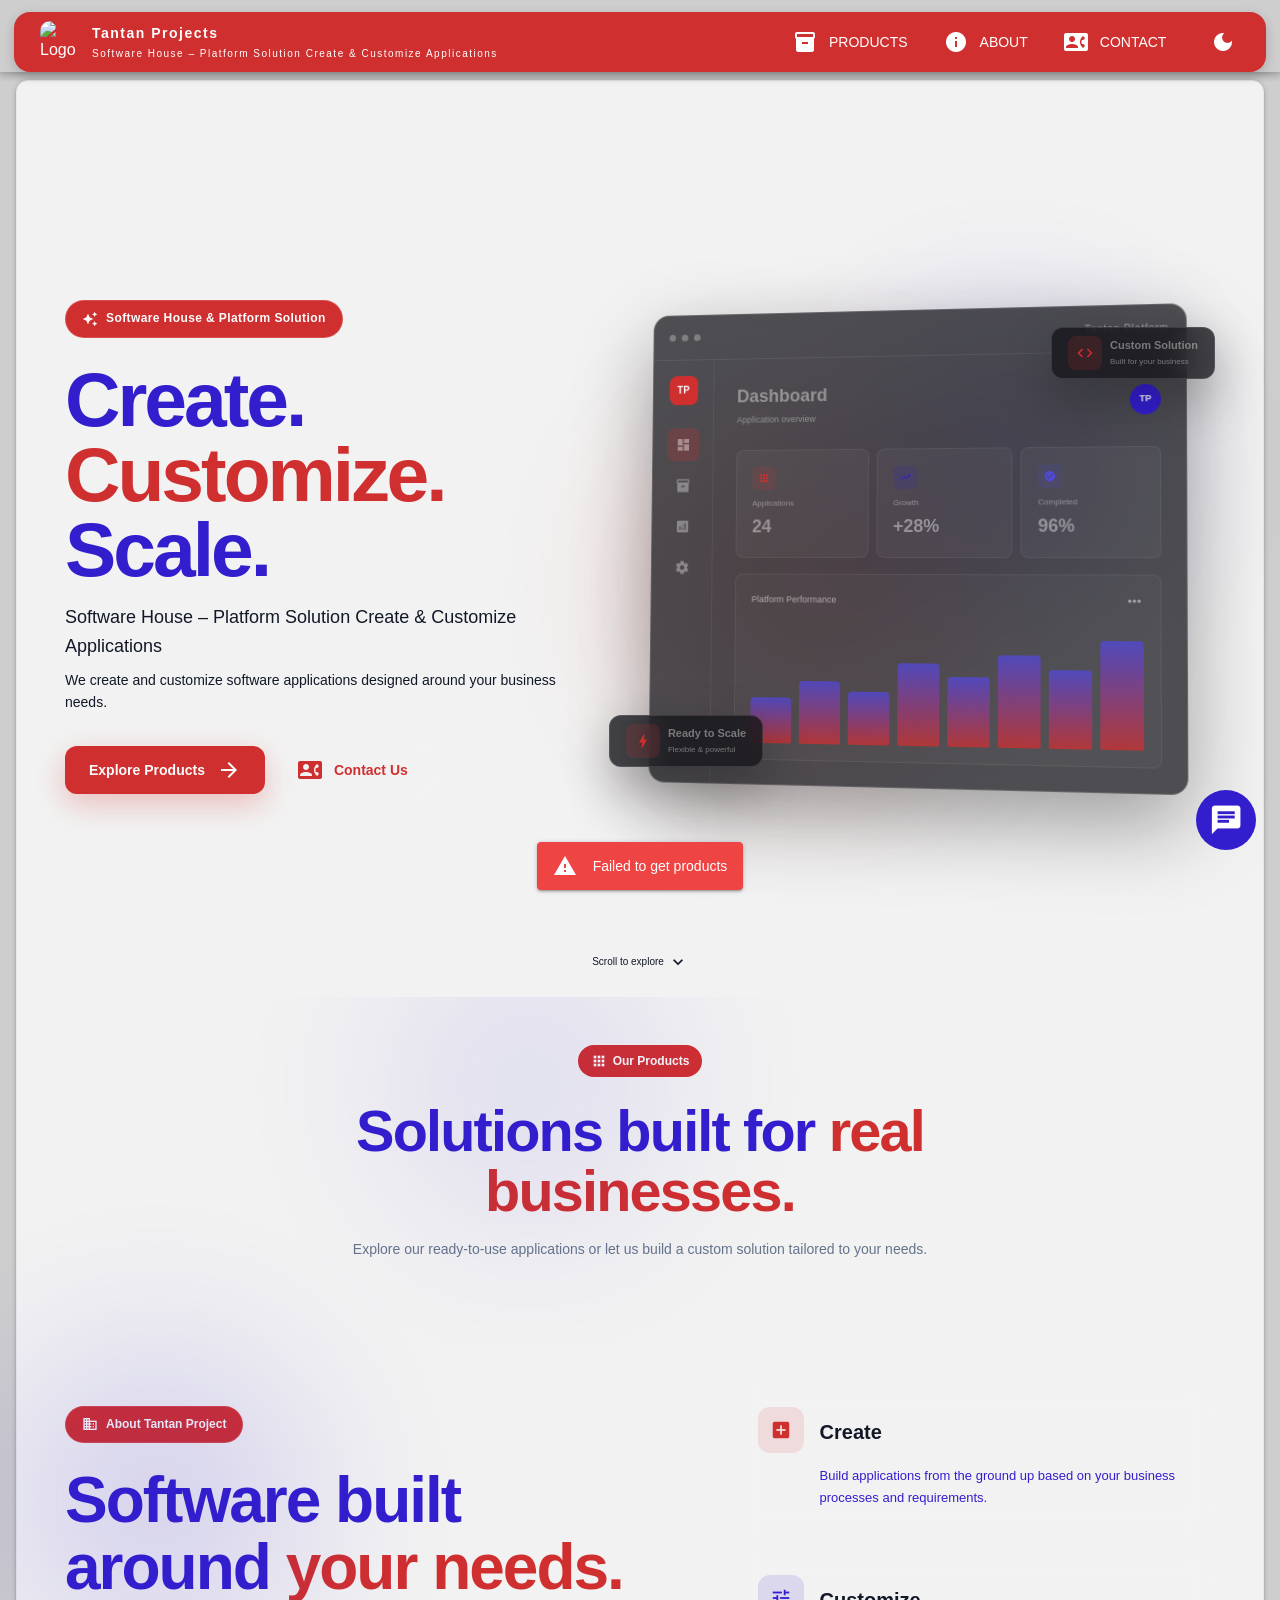
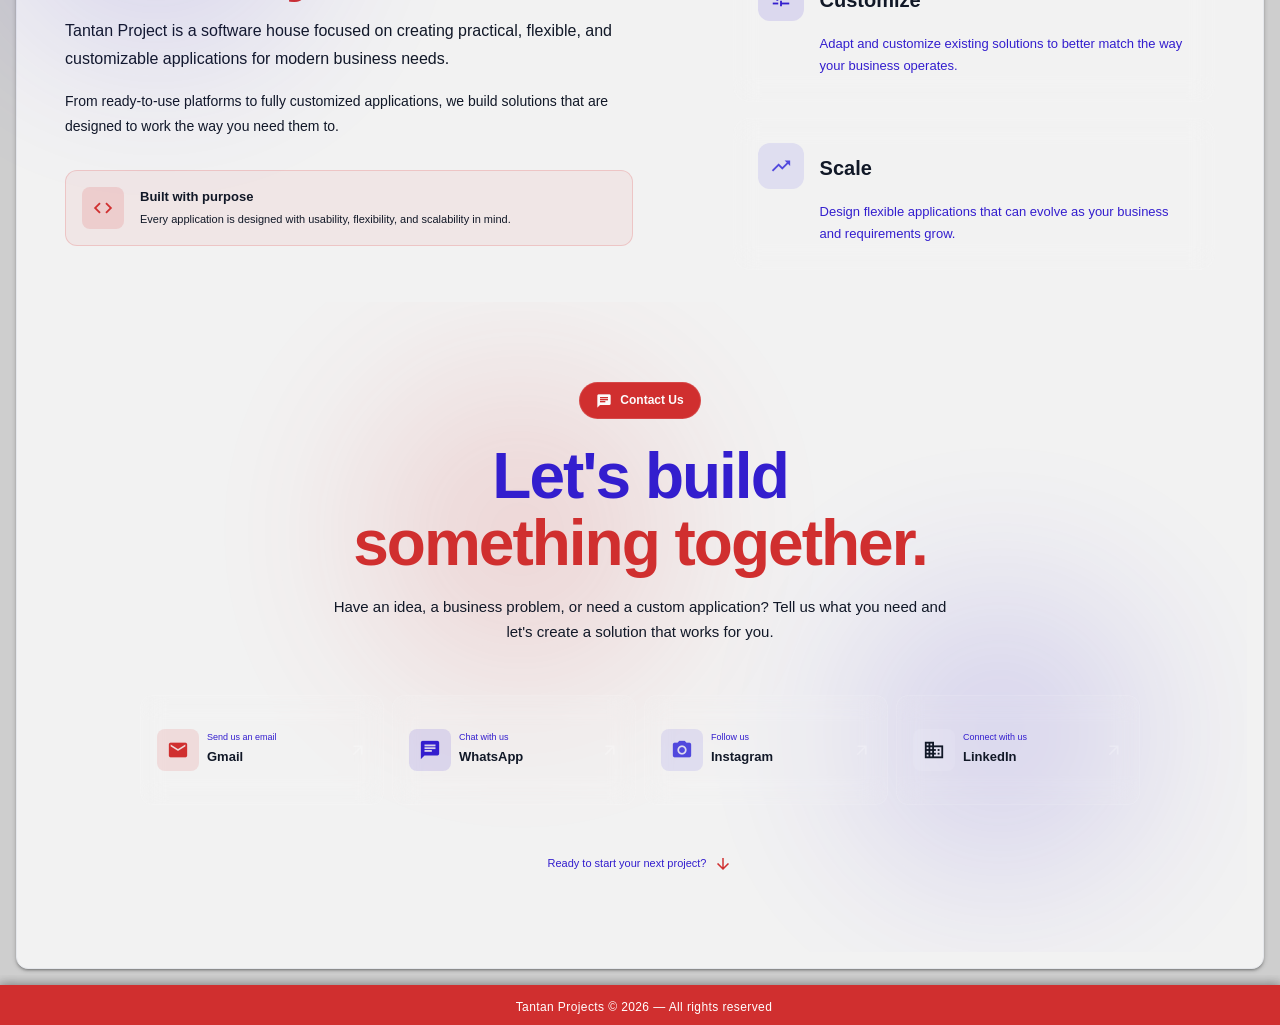
==== index.html @ 8aabb390 "deploy: landing page" ====
<!doctype html><html lang=en><head><title>Tantan Projects</title><meta charset=utf-8><meta name=description content="Software House – Platform Solution Create & Customize Applications"><meta name=viewport content="user-scalable=no,initial-scale=1,maximum-scale=1,minimum-scale=1,width=device-width"><meta name=format-detection content="telephone=no"><meta name=msapplication-tap-highlight content=no><meta name=google-site-verification content=google42406c1c1f0047c4.html><meta name=robots content="index, follow"><link rel=canonical href=https://tan-tan-projects.github.io/ ><meta property=og:type content=website><meta property=og:url content=https://tan-tan-projects.github.io/ ><meta property=og:title content="Tantan Projects"><meta property=og:description content="Software House – Platform Solution Create & Customize Applications"><meta property=og:site_name content="Tantan Projects"><meta property=og:image content=https://res.cloudinary.com/tantan-projects/image/upload/v1789484097/kmubyjlcwyaxv9gssgkj.png><meta property=og:image:width content=1200><meta property=og:image:height content=630><meta property=og:image:alt content="Tantan Projects website"><meta name=twitter:card content=summary_large_image><meta name=twitter:title content="Tantan Projects"><meta name=twitter:description content="Software House – Platform Solution Create & Customize Applications"><meta name=twitter:image content=https://res.cloudinary.com/tantan-projects/image/upload/v1789484097/kmubyjlcwyaxv9gssgkj.png><meta name=twitter:image:alt content="Tantan Projects website"><link rel=icon type=image/ico href=/favicon.ico><meta name=theme-color content=#ffffff>  <script type="module" crossorigin src="/assets/index-Dhw4ruuj.js"></script>
  <link rel="modulepreload" crossorigin href="/assets/QBtn-1VmItW7v.js">
  <link rel="stylesheet" crossorigin href="/assets/index-CCuGzt8y.css">
</head><body><div id=q-app></div></body></html>
---- assets/index-CCuGzt8y.css ----
@font-face{font-family:Roboto;font-style:normal;font-weight:100 900;font-stretch:100%;font-display:swap;src:url(/assets/KFO7CnqEu92Fr1ME7kSn66aGLdTylUAMa3GUBGEe-BCp_3N7R.woff2)format("woff2");unicode-range:U+460-52F,U+1C80-1C8A,U+20B4,U+2DE0-2DFF,U+A640-A69F,U+FE2E-FE2F}@font-face{font-family:Roboto;font-style:normal;font-weight:100 900;font-stretch:100%;font-display:swap;src:url(/assets/KFO7CnqEu92Fr1ME7kSn66aGLdTylUAMa3iUBGEe-fOt7epNf.woff2)format("woff2");unicode-range:U+301,U+400-45F,U+490-491,U+4B0-4B1,U+2116}@font-face{font-family:Roboto;font-style:normal;font-weight:100 900;font-stretch:100%;font-display:swap;src:url(/assets/KFO7CnqEu92Fr1ME7kSn66aGLdTylUAMa3CUBGEe-Bgw4czJT.woff2)format("woff2");unicode-range:U+1F??}@font-face{font-family:Roboto;font-style:normal;font-weight:100 900;font-stretch:100%;font-display:swap;src:url(/assets/KFO7CnqEu92Fr1ME7kSn66aGLdTylUAMa3-UBGEe-DlT9XTxE.woff2)format("woff2");unicode-range:U+370-377,U+37A-37F,U+384-38A,U+38C,U+38E-3A1,U+3A3-3FF}@font-face{font-family:Roboto;font-style:normal;font-weight:100 900;font-stretch:100%;font-display:swap;src:url(/assets/KFO7CnqEu92Fr1ME7kSn66aGLdTylUAMawCUBGEe-4a3xuzGk.woff2)format("woff2");unicode-range:U+302-303,U+305,U+307-308,U+310,U+312,U+315,U+31A,U+326-327,U+32C,U+32F-330,U+332-333,U+338,U+33A,U+346,U+34D,U+391-3A1,U+3A3-3A9,U+3B1-3C9,U+3D1,U+3D5-3D6,U+3F0-3F1,U+3F4-3F5,U+2016-2017,U+2034-2038,U+203C,U+2040,U+2043,U+2047,U+2050,U+2057,U+205F,U+2070-2071,U+2074-208E,U+2090-209C,U+20D0-20DC,U+20E1,U+20E5-20EF,U+2100-2112,U+2114-2115,U+2117-2121,U+2123-214F,U+2190,U+2192,U+2194-21AE,U+21B0-21E5,U+21F1-21F2,U+21F4-2211,U+2213-2214,U+2216-22FF,U+2308-230B,U+2310,U+2319,U+231C-2321,U+2336-237A,U+237C,U+2395,U+239B-23B7,U+23D0,U+23DC-23E1,U+2474-2475,U+25AF,U+25B3,U+25B7,U+25BD,U+25C1,U+25CA,U+25CC,U+25FB,U+266D-266F,U+27C0-27FF,U+2900-2AFF,U+2B0E-2B11,U+2B30-2B4C,U+2BFE,U+3030,U+FF5B,U+FF5D,U+1D400-1D7FF,U+1EE??}@font-face{font-family:Roboto;font-style:normal;font-weight:100 900;font-stretch:100%;font-display:swap;src:url(/assets/KFO7CnqEu92Fr1ME7kSn66aGLdTylUAMaxKUBGEe-B7iHSfaG.woff2)format("woff2");unicode-range:U+1-C,U+E-1F,U+7F-9F,U+20DD-20E0,U+20E2-20E4,U+2150-218F,U+2190,U+2192,U+2194-2199,U+21AF,U+21E6-21F0,U+21F3,U+2218-2219,U+2299,U+22C4-22C6,U+2300-243F,U+2440-244A,U+2460-24FF,U+25A0-27BF,U+28??,U+2921-2922,U+2981,U+29BF,U+29EB,U+2B??,U+4DC0-4DFF,U+FFF9-FFFB,U+10140-1018E,U+10190-1019C,U+101A0,U+101D0-101FD,U+102E0-102FB,U+10E60-10E7E,U+1D2C0-1D2D3,U+1D2E0-1D37F,U+1F0??,U+1F100-1F1AD,U+1F1E6-1F1FF,U+1F30D-1F30F,U+1F315,U+1F31C,U+1F31E,U+1F320-1F32C,U+1F336,U+1F378,U+1F37D,U+1F382,U+1F393-1F39F,U+1F3A7-1F3A8,U+1F3AC-1F3AF,U+1F3C2,U+1F3C4-1F3C6,U+1F3CA-1F3CE,U+1F3D4-1F3E0,U+1F3ED,U+1F3F1-1F3F3,U+1F3F5-1F3F7,U+1F408,U+1F415,U+1F41F,U+1F426,U+1F43F,U+1F441-1F442,U+1F444,U+1F446-1F449,U+1F44C-1F44E,U+1F453,U+1F46A,U+1F47D,U+1F4A3,U+1F4B0,U+1F4B3,U+1F4B9,U+1F4BB,U+1F4BF,U+1F4C8-1F4CB,U+1F4D6,U+1F4DA,U+1F4DF,U+1F4E3-1F4E6,U+1F4EA-1F4ED,U+1F4F7,U+1F4F9-1F4FB,U+1F4FD-1F4FE,U+1F503,U+1F507-1F50B,U+1F50D,U+1F512-1F513,U+1F53E-1F54A,U+1F54F-1F5FA,U+1F610,U+1F650-1F67F,U+1F687,U+1F68D,U+1F691,U+1F694,U+1F698,U+1F6AD,U+1F6B2,U+1F6B9-1F6BA,U+1F6BC,U+1F6C6-1F6CF,U+1F6D3-1F6D7,U+1F6E0-1F6EA,U+1F6F0-1F6F3,U+1F6F7-1F6FC,U+1F7??,U+1F800-1F80B,U+1F810-1F847,U+1F850-1F859,U+1F860-1F887,U+1F890-1F8AD,U+1F8B0-1F8BB,U+1F8C0-1F8C1,U+1F900-1F90B,U+1F93B,U+1F946,U+1F984,U+1F996,U+1F9E9,U+1FA00-1FA6F,U+1FA70-1FA7C,U+1FA80-1FA89,U+1FA8F-1FAC6,U+1FACE-1FADC,U+1FADF-1FAE9,U+1FAF0-1FAF8,U+1FB??}@font-face{font-family:Roboto;font-style:normal;font-weight:100 900;font-stretch:100%;font-display:swap;src:url(/assets/KFO7CnqEu92Fr1ME7kSn66aGLdTylUAMa3OUBGEe-_f1XEJpo.woff2)format("woff2");unicode-range:U+102-103,U+110-111,U+128-129,U+168-169,U+1A0-1A1,U+1AF-1B0,U+300-301,U+303-304,U+308-309,U+323,U+329,U+1EA0-1EF9,U+20AB}@font-face{font-family:Roboto;font-style:normal;font-weight:100 900;font-stretch:100%;font-display:swap;src:url(/assets/KFO7CnqEu92Fr1ME7kSn66aGLdTylUAMa3KUBGEe-DYIxWhlt.woff2)format("woff2");unicode-range:U+100-2BA,U+2BD-2C5,U+2C7-2CC,U+2CE-2D7,U+2DD-2FF,U+304,U+308,U+329,U+1D00-1DBF,U+1E00-1E9F,U+1EF2-1EFF,U+2020,U+20A0-20AB,U+20AD-20C0,U+2113,U+2C60-2C7F,U+A720-A7FF}@font-face{font-family:Roboto;font-style:normal;font-weight:100 900;font-stretch:100%;font-display:swap;src:url(/assets/KFO7CnqEu92Fr1ME7kSn66aGLdTylUAMa3yUBA-ccAYIvAh.woff2)format("woff2");unicode-range:U+??,U+131,U+152-153,U+2BB-2BC,U+2C6,U+2DA,U+2DC,U+304,U+308,U+329,U+2000-206F,U+20AC,U+2122,U+2191,U+2193,U+2212,U+2215,U+FEFF,U+FFFD}@font-face{font-family:Material Icons;font-style:normal;font-weight:400;font-display:block;src:url(/assets/flUhRq6tzZclQEJ-Vdg-IuiaDsNcIhQ8tQ-D-x-0Q06.woff2)format("woff2")}.material-icons{text-transform:none;letter-spacing:normal;word-wrap:normal;white-space:nowrap;-webkit-font-smoothing:antialiased;text-rendering:optimizelegibility;-moz-osx-font-smoothing:grayscale;font-feature-settings:"liga";direction:ltr;font-family:Material Icons;font-style:normal;font-weight:400;line-height:1;display:inline-block}*,:before,:after{box-sizing:inherit;-webkit-tap-highlight-color:transparent}html,body,#q-app{direction:ltr;width:100%}body.platform-ios.within-iframe,body.platform-ios.within-iframe #q-app{width:100px;min-width:100%}html,body{box-sizing:border-box;margin:0}body.q-ios-padding{--q-safe-area-inset-top:env(safe-area-inset-top,0px);--q-safe-area-inset-bottom:env(safe-area-inset-bottom,0px)}body.q-safe-area-padding{--q-safe-area-inset-top:var(--safe-area-inset-top,env(safe-area-inset-top,0px));--q-safe-area-inset-bottom:var(--safe-area-inset-bottom,env(safe-area-inset-bottom,0px))}summary{display:block}abbr[title]{-webkit-text-decoration:underline dotted;text-decoration:underline dotted}code,kbd,pre,samp{font-family:monospace;font-size:1em}hr{box-sizing:content-box;height:0}button,input,optgroup,select,textarea{font:inherit;margin:0;font-family:inherit}optgroup{font-weight:700}button,input,select{text-transform:none}button::-moz-focus-inner{border:0;padding:0}input::-moz-focus-inner{border:0;padding:0}:is(button:-moz-focusring,input:-moz-focusring){outline:1px dotted buttontext}legend{padding:0}progress{vertical-align:baseline}input[type=search]::-webkit-search-cancel-button{appearance:none}.q-icon{letter-spacing:normal;text-transform:none;white-space:nowrap;word-wrap:normal;text-align:center;box-sizing:content-box;fill:currentColor;direction:ltr;flex-shrink:0;width:1em;height:1em;line-height:1;position:relative}.q-icon:before,.q-icon:after{justify-content:center;align-items:center;width:100%;height:100%;display:flex!important}.q-icon>svg,.q-icon>img{width:100%;height:100%}.q-icon>div{box-sizing:border-box}.q-icon,.material-icons,.material-icons-outlined,.material-icons-round,.material-icons-sharp,.material-symbols-outlined,.material-symbols-rounded,.material-symbols-sharp{-webkit-user-select:none;user-select:none;cursor:inherit;font-size:inherit;vertical-align:middle;justify-content:center;align-items:center;display:inline-flex}.q-panel,.q-panel>div{width:100%;height:100%}.q-panel-parent{position:relative;overflow:clip}.q-loading-bar{z-index:9998;background:#f44336;transition:transform .5s cubic-bezier(0,0,.2,1),opacity .5s;position:fixed}.q-loading-bar--top{width:100%;top:0;left:0;right:0}.q-loading-bar--bottom{width:100%;bottom:0;left:0;right:0}.q-loading-bar--right{height:100%;top:0;bottom:0;right:0}.q-loading-bar--left{height:100%;top:0;bottom:0;left:0}.q-avatar{vertical-align:middle;border-radius:50%;width:1em;height:1em;font-size:48px;display:inline-block;position:relative}.q-avatar__content{font-size:.5em;line-height:.5em}.q-avatar__content,.q-avatar img:not(.q-icon):not(.q-img__image){border-radius:inherit;height:inherit;width:inherit}.q-avatar--square{border-radius:0}.q-badge{background-color:var(--q-primary);color:#fff;vertical-align:baseline;border-radius:4px;min-height:12px;padding:2px 6px;font-size:12px;font-weight:400;line-height:1}.q-badge--single-line{white-space:nowrap}.q-badge--multi-line{word-break:break-all;word-wrap:break-word}.q-badge--floating{cursor:inherit;position:absolute;top:-4px;right:-3px}.q-badge--transparent{opacity:.8}.q-badge--outline{background-color:#0000;border:1px solid}.q-badge--rounded{border-radius:1em}.q-banner{background:#fff;min-height:54px;padding:8px 16px}.q-banner--top-padding{padding-top:14px}.q-banner__avatar{min-width:1px!important}.q-banner__avatar>.q-avatar{font-size:46px}.q-banner__avatar>.q-icon{font-size:40px}.q-banner__avatar:not(:empty)+.q-banner__content,.q-banner__actions.col-auto{padding-left:16px}.q-banner__actions.col-all .q-btn-item{margin:4px 0 0 4px}.q-banner--dense{min-height:32px;padding:8px}.q-banner--dense.q-banner--top-padding{padding-top:12px}.q-banner--dense .q-banner__avatar>.q-avatar,.q-banner--dense .q-banner__avatar>.q-icon{font-size:28px}.q-banner--dense .q-banner__avatar:not(:empty)+.q-banner__content,.q-banner--dense .q-banner__actions.col-auto{padding-left:8px}.q-bar{background:#0003}.q-bar>.q-icon{margin-left:2px}.q-bar>div,.q-bar>div+.q-icon{margin-left:8px}.q-bar>.q-btn{margin-left:2px}.q-bar>.q-icon:first-child,.q-bar>.q-btn:first-child,.q-bar>div:first-child{margin-left:0}.q-bar--standard{height:32px;padding:0 12px;font-size:18px}.q-bar--standard>div{font-size:16px}.q-bar--standard .q-btn{font-size:11px}.q-bar--dense{height:24px;padding:0 8px;font-size:14px}.q-bar--dense .q-btn{font-size:8px}.q-bar--dark{background:#ffffff26}.q-breadcrumbs__el{color:inherit}.q-breadcrumbs__el-icon{font-size:125%}.q-breadcrumbs__el-icon--with-label{margin-right:8px}[dir=rtl] .q-breadcrumbs__separator .q-icon{transform:scaleX(-1)}.q-btn{vertical-align:middle;color:inherit;text-transform:uppercase;text-align:center;cursor:default;background:0 0;border:0;outline:0;flex-direction:column;align-items:stretch;width:auto;height:auto;min-height:2.572em;padding:4px 16px;font-size:14px;font-weight:500;line-height:1.715em;text-decoration:none;display:inline-flex;position:relative}.q-btn .q-icon,.q-btn .q-spinner{font-size:1.715em}.q-btn.disabled{opacity:.7!important}.q-btn:before{content:"";border-radius:inherit;box-shadow:0 1px 5px var(--q-shadow-umbra), 0 2px 2px var(--q-shadow-penumbra), 0 3px 1px -2px var(--q-shadow-ambient);display:block;position:absolute;inset:0}.q-btn--actionable{cursor:pointer}.q-btn--actionable.q-btn--standard:before{transition:box-shadow .3s cubic-bezier(.25,.8,.5,1)}.q-btn--actionable.q-btn--standard:active:before,.q-btn--actionable.q-btn--standard.q-btn--active:before{box-shadow:0 3px 5px -1px var(--q-shadow-umbra), 0 5px 8px var(--q-shadow-penumbra), 0 1px 14px var(--q-shadow-ambient)}.q-btn--no-uppercase{text-transform:none}.q-btn--rectangle{border-radius:3px}.q-btn--outline{background:0 0!important}.q-btn--outline:before{border:1px solid}.q-btn--push{border-radius:7px}.q-btn--push:before{border-bottom:3px solid #00000026}.q-btn--push.q-btn--actionable{transition:transform .3s cubic-bezier(.25,.8,.5,1)}.q-btn--push.q-btn--actionable:before{transition:border-width .3s cubic-bezier(.25,.8,.5,1)}.q-btn--push.q-btn--actionable:active,.q-btn--push.q-btn--actionable.q-btn--active{transform:translateY(2px)}.q-btn--push.q-btn--actionable:active:before,.q-btn--push.q-btn--actionable.q-btn--active:before{border-bottom-width:0}.q-btn--rounded{border-radius:28px}.q-btn--round{border-radius:50%;min-width:3em;min-height:3em;padding:0}.q-btn--square{border-radius:0}.q-btn--flat:before,.q-btn--outline:before,.q-btn--unelevated:before{box-shadow:none}.q-btn--dense{min-height:2em;padding:.285em}.q-btn--dense.q-btn--round{min-width:2.4em;min-height:2.4em;padding:0}.q-btn--dense .on-left{margin-right:6px}.q-btn--dense .on-right{margin-left:6px}.q-btn--fab .q-icon,.q-btn--fab-mini .q-icon{font-size:24px}.q-btn--fab{min-width:56px;min-height:56px;padding:16px}.q-btn--fab .q-icon{margin:auto}.q-btn--fab-mini{min-width:40px;min-height:40px;padding:8px}.q-btn__content{z-index:0;transition:opacity .3s}.q-btn__content--hidden{opacity:0;pointer-events:none}.q-btn__progress{border-radius:inherit;z-index:0}.q-btn__progress-indicator{z-index:-1;background:#ffffff40;transform:translate(-100%)}.q-btn__progress--dark .q-btn__progress-indicator{background:#0003}.q-btn--flat .q-btn__progress-indicator,.q-btn--outline .q-btn__progress-indicator{opacity:.2;background:currentColor}.q-btn-dropdown--split .q-btn-dropdown__arrow-container{padding:0 4px}.q-btn-dropdown--split .q-btn-dropdown__arrow-container.q-btn--outline{border-left:1px solid}.q-btn-dropdown--split .q-btn-dropdown__arrow-container:not(.q-btn--outline){border-left:1px solid #ffffff4d}.q-btn-dropdown--simple *+.q-btn-dropdown__arrow{margin-left:8px}.q-btn-dropdown__arrow{transition:transform .28s}.q-btn-dropdown--current{flex-grow:1}.q-btn-group{box-shadow:0 1px 5px var(--q-shadow-umbra), 0 2px 2px var(--q-shadow-penumbra), 0 3px 1px -2px var(--q-shadow-ambient);vertical-align:middle;border-radius:3px}.q-btn-group>.q-btn-item{border-radius:inherit;align-self:stretch}.q-btn-group>.q-btn-item:before{box-shadow:none}.q-btn-group>.q-btn-item .q-badge--floating{right:0}.q-btn-group>.q-btn-group{box-shadow:none}.q-btn-group>.q-btn-group:first-child>.q-btn:first-child{border-top-left-radius:inherit;border-bottom-left-radius:inherit}.q-btn-group>.q-btn-group:last-child>.q-btn:last-child{border-top-right-radius:inherit;border-bottom-right-radius:inherit}.q-btn-group>.q-btn-group:not(:first-child)>.q-btn:first-child:before{border-left:0}.q-btn-group>.q-btn-group:not(:last-child)>.q-btn:last-child:before{border-right:0}.q-btn-group>.q-btn-item:not(:last-child){border-top-right-radius:0;border-bottom-right-radius:0}.q-btn-group>.q-btn-item:not(:first-child){border-top-left-radius:0;border-bottom-left-radius:0}.q-btn-group>.q-btn-item.q-btn--standard:before{z-index:-1}.q-btn-group--push{border-radius:7px}.q-btn-group--push>.q-btn--push.q-btn--actionable{transform:none}.q-btn-group--push>.q-btn--push.q-btn--actionable .q-btn__content{transition:margin-top .3s cubic-bezier(.25,.8,.5,1),margin-bottom .3s cubic-bezier(.25,.8,.5,1)}.q-btn-group--push>.q-btn--push.q-btn--actionable:active .q-btn__content,.q-btn-group--push>.q-btn--push.q-btn--actionable.q-btn--active .q-btn__content{margin-top:2px;margin-bottom:-2px}.q-btn-group--rounded{border-radius:28px}.q-btn-group--square{border-radius:0}.q-btn-group--flat,.q-btn-group--outline,.q-btn-group--unelevated{box-shadow:none}.q-btn-group--outline>.q-separator{display:none}.q-btn-group--outline>.q-btn-item+.q-btn-item:before{border-left:0}.q-btn-group--outline>.q-btn-item:not(:last-child):before{border-right:0}.q-btn-group--stretch{border-radius:0;align-self:stretch}.q-btn-group--glossy>.q-btn-item{background-image:linear-gradient(#ffffff4d,#fff0 50%,#0000001f 51%,#0000000a)!important}.q-btn-group--spread>.q-btn-group{display:flex!important}.q-btn-group--spread>.q-btn-item,.q-btn-group--spread>.q-btn-group>.q-btn-item:not(.q-btn-dropdown__arrow-container){flex:10000;width:auto;min-width:0;max-width:100%}.q-btn-toggle{position:relative}.q-card{box-shadow:0 1px 5px var(--q-shadow-umbra), 0 2px 2px var(--q-shadow-penumbra), 0 3px 1px -2px var(--q-shadow-ambient);vertical-align:top;background:#fff;border-radius:4px;position:relative}.q-card>div:not(.q--avoid-card-border),.q-card>img:not(.q--avoid-card-border){border-radius:0}.q-card>div:nth-child(1 of :not(.q--avoid-card-border)),.q-card>img:nth-child(1 of :not(.q--avoid-card-border)){border-top-left-radius:inherit;border-top-right-radius:inherit;border-top:0}.q-card>div:nth-last-child(1 of :not(.q--avoid-card-border)),.q-card>img:nth-last-child(1 of :not(.q--avoid-card-border)){border-bottom-left-radius:inherit;border-bottom-right-radius:inherit;border-bottom:0}.q-card>div:not(.q--avoid-card-border){box-shadow:none;border-left:0;border-right:0}.q-card--bordered{border:1px solid #0000001f}.q-card--dark{box-shadow:0 1px 5px var(--q-dark-shadow-umbra), 0 2px 2px var(--q-dark-shadow-penumbra), 0 3px 1px -2px var(--q-dark-shadow-ambient);border-color:#ffffff47}.q-card__section{position:relative}.q-card__section--vert{padding:16px}.q-card__section--horiz>div:not(.q--avoid-card-border),.q-card__section--horiz>img:not(.q--avoid-card-border){border-radius:0}.q-card__section--horiz>div:nth-child(1 of :not(.q--avoid-card-border)),.q-card__section--horiz>img:nth-child(1 of :not(.q--avoid-card-border)){border-top-left-radius:inherit;border-bottom-left-radius:inherit}.q-card__section--horiz>div:nth-last-child(1 of :not(.q--avoid-card-border)),.q-card__section--horiz>img:nth-last-child(1 of :not(.q--avoid-card-border)){border-top-right-radius:inherit;border-bottom-right-radius:inherit}.q-card__section--horiz>div:not(.q--avoid-card-border){box-shadow:none;border-top:0;border-bottom:0}.q-card__actions{align-items:center;padding:8px}.q-card__actions .q-btn--rectangle{padding:0 8px}.q-card__actions--horiz>.q-btn-item+.q-btn-item,.q-card__actions--horiz>.q-btn-group+.q-btn-item,.q-card__actions--horiz>.q-btn-item+.q-btn-group{margin-left:8px}.q-card__actions--vert>.q-btn-item.q-btn--round{align-self:center}.q-card__actions--vert>.q-btn-item+.q-btn-item,.q-card__actions--vert>.q-btn-group+.q-btn-item,.q-card__actions--vert>.q-btn-item+.q-btn-group{margin-top:4px}.q-card__actions--vert>.q-btn-group>.q-btn-item{flex-grow:1}.q-card>img{border:0;width:100%;max-width:100%;display:block}.q-carousel{background-color:#fff;height:400px}.q-carousel__slide{background-position:50%;background-size:cover;min-height:100%}.q-carousel__slide,.q-carousel .q-carousel--padding{padding:16px}.q-carousel__slides-container{height:100%}.q-carousel__control{color:#fff}.q-carousel__arrow{pointer-events:none}.q-carousel__arrow .q-icon{font-size:28px}.q-carousel__arrow .q-btn{pointer-events:all}.q-carousel__prev-arrow--horizontal,.q-carousel__next-arrow--horizontal{top:16px;bottom:16px}.q-carousel__prev-arrow--horizontal{left:16px}.q-carousel__next-arrow--horizontal{right:16px}.q-carousel__prev-arrow--vertical,.q-carousel__next-arrow--vertical{left:16px;right:16px}.q-carousel__prev-arrow--vertical{top:16px}.q-carousel__next-arrow--vertical{bottom:16px}.q-carousel__navigation--top,.q-carousel__navigation--bottom{left:16px;right:16px;overflow:auto hidden}.q-carousel__navigation--top{top:16px}.q-carousel__navigation--bottom{bottom:16px}.q-carousel__navigation--left,.q-carousel__navigation--right{top:16px;bottom:16px;overflow:hidden auto}.q-carousel__navigation--left>.q-carousel__navigation-inner,.q-carousel__navigation--right>.q-carousel__navigation-inner{flex-direction:column}.q-carousel__navigation--left{left:16px}.q-carousel__navigation--right{right:16px}.q-carousel__navigation-inner{flex:auto}.q-carousel__navigation .q-btn{margin:6px 4px;padding:5px}.q-carousel__navigation-icon--inactive{opacity:.7}.q-carousel .q-carousel__thumbnail{cursor:pointer;vertical-align:middle;opacity:.7;border:1px solid #0000;border-radius:4px;width:auto;height:50px;margin:2px;transition:opacity .3s;display:inline-block}.q-carousel .q-carousel__thumbnail:hover,.q-carousel .q-carousel__thumbnail--active{opacity:1}.q-carousel .q-carousel__thumbnail--active{cursor:default;border-color:currentColor}.q-carousel--navigation-top.q-carousel--with-padding .q-carousel__slide,.q-carousel--navigation-top .q-carousel--padding,.q-carousel--arrows-vertical.q-carousel--with-padding .q-carousel__slide,.q-carousel--arrows-vertical .q-carousel--padding{padding-top:60px}.q-carousel--navigation-bottom.q-carousel--with-padding .q-carousel__slide,.q-carousel--navigation-bottom .q-carousel--padding,.q-carousel--arrows-vertical.q-carousel--with-padding .q-carousel__slide,.q-carousel--arrows-vertical .q-carousel--padding{padding-bottom:60px}.q-carousel--navigation-left.q-carousel--with-padding .q-carousel__slide,.q-carousel--navigation-left .q-carousel--padding,.q-carousel--arrows-horizontal.q-carousel--with-padding .q-carousel__slide,.q-carousel--arrows-horizontal .q-carousel--padding{padding-left:60px}.q-carousel--navigation-right.q-carousel--with-padding .q-carousel__slide,.q-carousel--navigation-right .q-carousel--padding,.q-carousel--arrows-horizontal.q-carousel--with-padding .q-carousel__slide,.q-carousel--arrows-horizontal .q-carousel--padding{padding-right:60px}.q-carousel.fullscreen{height:100%}.q-message-name{font-size:small}.q-message-label{text-align:center;margin:24px 0;font-size:small}.q-message-stamp{color:inherit;opacity:.6;margin-top:4px;font-size:small;display:none}.q-message-avatar{border-radius:50%;width:48px;min-width:48px;height:48px}.q-message{margin-bottom:8px}.q-message:first-child .q-message-label{margin-top:0}.q-message-avatar--received{margin-right:8px}.q-message-text--received{color:#81c784;border-radius:4px 4px 4px 0}.q-message-text--received:last-child:before{border-bottom:8px solid;border-left:8px solid #0000;border-right:0 solid #0000;right:100%}.q-message-text-content--received{color:#000}.q-message-name--sent{text-align:right}.q-message-avatar--sent{margin-left:8px}.q-message-container--sent{flex-direction:row-reverse}.q-message-text--sent{color:#e0e0e0;border-radius:4px 4px 0}.q-message-text--sent:last-child:before{border-bottom:8px solid;border-left:0 solid #0000;border-right:8px solid #0000;left:100%}.q-message-text-content--sent{color:#000}.q-message-text{word-break:break-word;background:currentColor;padding:8px;line-height:1.2;position:relative}.q-message-text+.q-message-text{margin-top:3px}.q-message-text:last-child{min-height:48px}.q-message-text:last-child .q-message-stamp{display:block}.q-message-text:last-child:before{content:"";width:0;height:0;position:absolute;bottom:0}.q-checkbox{vertical-align:middle}.q-checkbox__native{width:1px;height:1px}.q-checkbox__bg,.q-checkbox__icon-container{-webkit-user-select:none;user-select:none}.q-checkbox__bg{-webkit-print-color-adjust:exact;print-color-adjust:exact;border:2px solid;border-radius:2px;width:50%;height:50%;transition:background .22s cubic-bezier(0,0,.2,1);top:25%;left:25%}.q-checkbox__icon{color:currentColor;font-size:.5em}.q-checkbox__svg{color:#fff}.q-checkbox__truthy{stroke:currentColor;stroke-width:3.12px;stroke-dashoffset:29.7833px;stroke-dasharray:29.7833}.q-checkbox__indet{fill:currentColor;transform-origin:50%;transform:rotate(-280deg)scale(0)}.q-checkbox__inner{color:#0000008a;border-radius:50%;outline:0;width:1em;min-width:1em;height:1em;font-size:40px}.q-checkbox__inner--truthy,.q-checkbox__inner--indet{color:var(--q-primary)}.q-checkbox__inner--truthy .q-checkbox__bg,.q-checkbox__inner--indet .q-checkbox__bg{background:currentColor}.q-checkbox__inner--truthy path{stroke-dashoffset:0;transition:stroke-dashoffset .18s cubic-bezier(.4,0,.6,1)}.q-checkbox__inner--indet .q-checkbox__indet{transition:transform .22s cubic-bezier(0,0,.2,1);transform:rotate(0)scale(1)}.q-checkbox.disabled{opacity:.75!important}.q-checkbox--dark .q-checkbox__inner{color:#ffffffb3}.q-checkbox--dark .q-checkbox__inner:before{opacity:.32!important}.q-checkbox--dark .q-checkbox__inner--truthy,.q-checkbox--dark .q-checkbox__inner--indet{color:var(--q-primary)}.q-checkbox--dense .q-checkbox__inner{width:.5em;min-width:.5em;height:.5em}.q-checkbox--dense .q-checkbox__bg{width:90%;height:90%;top:5%;left:5%}.q-checkbox--dense .q-checkbox__label{padding-left:.5em}.q-checkbox--dense.reverse .q-checkbox__label{padding-left:0;padding-right:.5em}.q-checkbox:not(.disabled) .q-checkbox__inner:before{content:"";opacity:.12;background:currentColor;border-radius:50%;transition:transform .22s cubic-bezier(0,0,.2,1);position:absolute;inset:0;transform:scale(0)}.q-checkbox:not(.disabled):focus-visible .q-checkbox__inner:before{transform:scale(1)}@media (any-hover:hover){.q-checkbox:not(.disabled):hover .q-checkbox__inner:before{transform:scale(1)}}.q-checkbox--dense:not(.disabled):focus-visible .q-checkbox__inner:before{transform:scale(1.4)}@media (any-hover:hover){.q-checkbox--dense:not(.disabled):hover .q-checkbox__inner:before{transform:scale(1.4)}}.q-chip{vertical-align:middle;color:#000000de;background:#e0e0e0;border-radius:16px;outline:0;max-width:100%;height:2em;margin:4px;padding:.5em .9em;font-size:14px;position:relative}.q-chip--colored .q-chip__icon,.q-chip--dark .q-chip__icon{color:inherit}.q-chip .q-avatar{border-radius:16px;margin-left:-.45em;margin-right:.2em;font-size:2em}.q-chip--outline{border:1px solid;background:0 0!important}.q-chip--outline .q-avatar{margin-left:calc(-.45em - 1px)}.q-chip--selected .q-avatar{display:none}.q-chip__icon{color:#0000008a;margin:-.2em;font-size:1.5em}.q-chip__icon--left{margin-right:.2em}.q-chip__icon--right{margin-left:.2em}.q-chip__icon--remove{opacity:.6;outline:0;margin-left:.1em;margin-right:-.5em}.q-chip__icon--remove:hover,.q-chip__icon--remove:focus{opacity:1}.q-chip__content{white-space:nowrap}.q-chip--dense{border-radius:12px;height:1.5em;padding:0 .4em}.q-chip--dense .q-avatar{border-radius:12px;margin-left:-.27em;margin-right:.1em;font-size:1.5em}.q-chip--dense .q-chip__icon{font-size:1.25em}.q-chip--dense .q-chip__icon--left{margin-right:.195em}.q-chip--dense .q-chip__icon--remove{margin-right:-.25em}.q-chip--square{border-radius:4px}.q-chip--square .q-avatar{border-radius:3px 0 0 3px}.q-chip--clickable:focus-visible{box-shadow:0 1px 3px var(--q-shadow-umbra), 0 1px 1px var(--q-shadow-penumbra), 0 2px 1px -1px var(--q-shadow-ambient)}body.body--dark .q-chip--clickable:focus-visible{box-shadow:0 1px 3px var(--q-dark-shadow-umbra), 0 1px 1px var(--q-dark-shadow-penumbra), 0 2px 1px -1px var(--q-dark-shadow-ambient)}.q-circular-progress{vertical-align:middle;content-visibility:auto;width:1em;height:1em;line-height:1;display:inline-block;position:relative}.q-circular-progress.q-focusable{border-radius:50%}.q-circular-progress__svg{width:100%;height:100%}.q-circular-progress__text{font-size:.25em}.q-circular-progress--indeterminate .q-circular-progress__circle{stroke-dasharray:1 400;stroke-dashoffset:0;transform-box:fill-box;transform-origin:50%;animation:2s linear infinite q-spin,1.5s ease-in-out infinite q-circular-progress-circle}@keyframes q-circular-progress-circle{0%{stroke-dasharray:1 400;stroke-dashoffset:0}50%{stroke-dasharray:400 400;stroke-dashoffset:-100px}to{stroke-dasharray:400 400;stroke-dashoffset:-300px}}.q-color-picker{vertical-align:top;min-width:180px;max-width:350px;box-shadow:0 1px 5px var(--q-shadow-umbra), 0 2px 2px var(--q-shadow-penumbra), 0 3px 1px -2px var(--q-shadow-ambient);background:#fff;border-radius:4px;overflow:hidden}.q-color-picker .q-tab{padding:0!important}.q-color-picker--bordered{border:1px solid #0000001f}.q-color-picker__header-tabs{height:32px}.q-color-picker__header input{border:0;line-height:24px}.q-color-picker__header .q-tab{height:32px!important;min-height:32px!important}.q-color-picker__header .q-tab--inactive{background:linear-gradient(#0000001a,#00000026 75%,#0000004d 100%)}.q-color-picker__error-icon{opacity:0;font-size:24px;transition:opacity .3s ease-in;bottom:2px;right:2px}.q-color-picker__header-content{background:#fff;position:relative}.q-color-picker__header-content--light{color:#000}.q-color-picker__header-content--dark{color:#fff}.q-color-picker__header-content--dark .q-tab--inactive:before{content:"";background:#fff3;position:absolute;inset:0}.q-color-picker__header-banner{height:36px}.q-color-picker__header-bg{background:#fff;background-image:url([data-uri])!important}.q-color-picker__footer{height:36px}.q-color-picker__footer .q-tab{height:36px!important;min-height:36px!important}.q-color-picker__footer .q-tab--inactive{background:linear-gradient(#0000004d 0%,#00000026 25%,#0000001a)}.q-color-picker__spectrum{width:100%;height:100%}.q-color-picker__spectrum:focus-visible{outline:0}.q-color-picker__spectrum:focus-visible:after{content:"";pointer-events:none;position:absolute;inset:0;box-shadow:inset 0 0 0 2px #000,inset 0 0 0 4px #fff}.q-color-picker__spectrum-tab{padding:0!important}.q-color-picker__spectrum-white{background:linear-gradient(90deg,#fff,#fff0)}.q-color-picker__spectrum-black{background:linear-gradient(#0000,#000)}.q-color-picker__spectrum-circle{border-radius:50%;width:10px;height:10px;transform:translate(-5px,-5px);box-shadow:0 0 0 1.5px #fff,inset 0 0 1px 1px #0000004d,0 0 1px 2px #0006}.q-color-picker__hue .q-slider__track{opacity:1;background:linear-gradient(90deg,red 0%,#ff0 17%,#0f0 33%,#0ff 50%,#00f 67%,#f0f 83%,red 100%)!important}.q-color-picker__alpha .q-slider__track-container{padding-top:0}.q-color-picker__alpha .q-slider__track:before{content:"";border-radius:inherit;background:linear-gradient(90deg,#fff0,#757575);position:absolute;inset:0}.q-color-picker__sliders{padding:0 16px}.q-color-picker__sliders .q-slider__thumb{color:#424242}.q-color-picker__sliders .q-slider__thumb path{stroke-width:2px;fill:#0000}.q-color-picker__sliders .q-slider--active path{stroke-width:3px}.q-color-picker__tune-tab .q-slider{margin-left:18px;margin-right:18px}.q-color-picker__tune-tab input{border:1px solid #e0e0e0;border-radius:4px;width:3.5em;font-size:11px}.q-color-picker__palette-tab{padding:0!important}.q-color-picker__palette-rows--editable .q-color-picker__cube{cursor:pointer}.q-color-picker__cube{aspect-ratio:1;border:0;margin:0;padding:0;display:block;width:10%!important}.q-color-picker__cube:focus-visible{outline-offset:-4px;outline:2px solid #fff;box-shadow:inset 0 0 0 2px #000}.q-color-picker input{color:inherit;text-align:center;background:0 0;outline:0}.q-color-picker .q-tabs{overflow:hidden}.q-color-picker .q-tab--active{box-shadow:0 0 14px 3px #0003}.q-color-picker .q-tab--active .q-focus-helper{display:none}.q-color-picker .q-tab:focus-visible{outline-offset:-4px;outline:2px solid}.q-color-picker .q-tab__indicator{display:none}.q-color-picker .q-tab-panels{background:inherit}.q-color-picker--dark{box-shadow:0 1px 5px var(--q-dark-shadow-umbra), 0 2px 2px var(--q-dark-shadow-penumbra), 0 3px 1px -2px var(--q-dark-shadow-ambient)}.q-color-picker--dark .q-color-picker__tune-tab input{border:1px solid #ffffff4d}.q-color-picker--dark .q-slider__thumb{color:#fafafa}.q-date{box-shadow:0 1px 5px var(--q-shadow-umbra), 0 2px 2px var(--q-shadow-penumbra), 0 3px 1px -2px var(--q-shadow-ambient);background:#fff;border-radius:4px;width:290px;min-width:290px;max-width:100%;display:inline-flex}.q-date--bordered{border:1px solid #0000001f}.q-date__header{border-top-left-radius:inherit;color:#fff;background-color:var(--q-primary);padding:16px}.q-date__actions{padding:0 16px 16px}.q-date__content,.q-date__main{outline:0}.q-date__content .q-btn{font-weight:400}.q-date__header-link{opacity:.64;outline:0;transition:opacity .3s ease-out}.q-date__header-link--active,.q-date__header-link:hover,.q-date__header-link:focus{opacity:1}.q-date__header-link:focus-visible{opacity:1;outline-offset:2px;outline:2px solid}.q-date__header-subtitle{letter-spacing:.00938em;font-size:14px;line-height:1.75}.q-date__header-title-label{letter-spacing:.00735em;font-size:24px;line-height:1.2}.q-date__view{width:100%;height:100%;min-height:290px;padding:16px}.q-date__navigation{height:12.5%}.q-date__navigation>div:first-child{justify-content:flex-end;width:8%;min-width:24px}.q-date__navigation>div:last-child{justify-content:flex-start;width:8%;min-width:24px}.q-date__calendar-weekdays{height:12.5%}.q-date__calendar-weekdays>div{opacity:.38;font-size:12px}.q-date__calendar-item{vertical-align:middle;justify-content:center;align-items:center;padding:1px;display:inline-flex;position:relative;width:14.285%!important;height:12.5%!important}.q-date__calendar-item:after{content:"";pointer-events:none;border:1px dashed #0000;position:absolute;inset:1px 0}.q-date__calendar-item>div,.q-date__calendar-item button{border-radius:50%;width:30px;height:30px}.q-date__calendar-item>div{text-align:center;line-height:30px}.q-date__calendar-item>button{line-height:22px}.q-date__calendar-item--out{opacity:.18}.q-date__calendar-item--fill{visibility:hidden}.q-date__range:before,.q-date__range-from:before,.q-date__range-to:before{content:"";opacity:.3;background-color:currentColor;position:absolute;inset:1px 0}.q-date__range:nth-child(7n-6):before,.q-date__range-from:nth-child(7n-6):before,.q-date__range-to:nth-child(7n-6):before{border-top-left-radius:0;border-bottom-left-radius:0}.q-date__range:nth-child(7n):before,.q-date__range-from:nth-child(7n):before,.q-date__range-to:nth-child(7n):before{border-top-right-radius:0;border-bottom-right-radius:0}.q-date__range-from:before{left:50%}.q-date__range-to:before{right:50%}.q-date__edit-range:after{border-color:currentColor #0000}.q-date__edit-range:nth-child(7n-6):after{border-top-left-radius:0;border-bottom-left-radius:0}.q-date__edit-range:nth-child(7n):after{border-top-right-radius:0;border-bottom-right-radius:0}.q-date__edit-range-from:after,.q-date__edit-range-from-to:after{border-top-color:currentColor;border-bottom-color:currentColor;border-left-color:currentColor;border-top-left-radius:28px;border-bottom-left-radius:28px;left:4px}.q-date__edit-range-to:after,.q-date__edit-range-from-to:after{border-top-color:currentColor;border-bottom-color:currentColor;border-right-color:currentColor;border-top-right-radius:28px;border-bottom-right-radius:28px;right:4px}.q-date__calendar-days-container{height:75%;min-height:192px}.q-date__calendar-days>div{height:16.66%!important}.q-date__event{background-color:var(--q-secondary);border-radius:5px;width:8px;height:5px;position:absolute;bottom:2px;left:50%;transform:translate(-50%)}.q-date__today{box-shadow:0 0 1px}.q-date__years-content{padding:0 8px}.q-date__years-item,.q-date__months-item{flex:0 0 33.3333%}.q-date.disabled .q-date__header,.q-date.disabled .q-date__content,.q-date--readonly .q-date__header,.q-date--readonly .q-date__content{pointer-events:none}.q-date--readonly .q-date__navigation{display:none}.q-date--portrait{flex-direction:column}.q-date--portrait-standard .q-date__content{height:calc(100% - 86px)}.q-date--portrait-standard .q-date__header{border-top-right-radius:inherit;height:86px}.q-date--portrait-standard .q-date__header-title{align-items:center;height:30px}.q-date--portrait-minimal .q-date__content{height:100%}.q-date--landscape{flex-direction:row;align-items:stretch;min-width:420px}.q-date--landscape>div{flex-direction:column;display:flex}.q-date--landscape .q-date__content{height:100%}.q-date--landscape-standard{min-width:420px}.q-date--landscape-standard .q-date__header{border-bottom-left-radius:inherit;width:110px;min-width:110px}.q-date--landscape-standard .q-date__header-title{flex-direction:column}.q-date--landscape-standard .q-date__header-today{margin-top:12px;margin-left:-8px}.q-date--landscape-minimal{width:310px}.q-date--dark{box-shadow:0 1px 5px var(--q-dark-shadow-umbra), 0 2px 2px var(--q-dark-shadow-penumbra), 0 3px 1px -2px var(--q-dark-shadow-ambient);border-color:#ffffff47}.q-dialog__title{letter-spacing:.0125em;font-size:1.25rem;font-weight:500;line-height:1.6}.q-dialog__progress{font-size:4rem}.q-dialog__inner{outline:0}.q-dialog__inner>div{pointer-events:all;will-change:scroll-position;border-radius:4px;overflow:auto}.q-dialog__inner--square>div{border-radius:0!important}.q-dialog__inner>.q-card>.q-card__actions .q-btn--rectangle{min-width:64px}.q-dialog__inner--minimized{padding:24px}.q-dialog__inner--minimized>div{max-height:calc(var(--q-dialog-viewport-height,100dvh) - 48px)}.q-dialog__inner--maximized>div{width:100%;max-width:100vw;height:100%;max-height:100dvh;border-radius:0!important;top:0!important;left:0!important}.q-dialog__inner--top,.q-dialog__inner--bottom{padding-top:0!important;padding-bottom:0!important}.q-dialog__inner--right,.q-dialog__inner--left{padding-left:0!important;padding-right:0!important}.q-dialog__inner--left:not(.q-dialog__inner--animating)>div,.q-dialog__inner--top:not(.q-dialog__inner--animating)>div{border-top-left-radius:0}.q-dialog__inner--right:not(.q-dialog__inner--animating)>div,.q-dialog__inner--top:not(.q-dialog__inner--animating)>div{border-top-right-radius:0}.q-dialog__inner--left:not(.q-dialog__inner--animating)>div,.q-dialog__inner--bottom:not(.q-dialog__inner--animating)>div{border-bottom-left-radius:0}.q-dialog__inner--right:not(.q-dialog__inner--animating)>div,.q-dialog__inner--bottom:not(.q-dialog__inner--animating)>div{border-bottom-right-radius:0}.q-dialog__inner--fullwidth>div{width:100%!important;max-width:100%!important}.q-dialog__inner--fullheight>div{height:100%!important;max-height:100%!important}.q-dialog__backdrop{z-index:-1;pointer-events:all;background:#0006;outline:0}body.q-ios-padding .q-dialog__inner,body.q-safe-area-padding .q-dialog__inner{padding-top:var(--q-safe-area-inset-top)!important;padding-bottom:var(--q-safe-area-inset-bottom)!important}body.q-ios-padding .q-dialog__inner>div,body.q-safe-area-padding .q-dialog__inner>div{max-height:calc(var(--q-dialog-viewport-height,100dvh) - var(--q-safe-area-inset-top) - var(--q-safe-area-inset-bottom))!important}body.q-ios-padding .q-dialog__inner--top,body.q-safe-area-padding .q-dialog__inner--top{padding-top:0!important}body.q-ios-padding .q-dialog__inner--top>div,body.q-safe-area-padding .q-dialog__inner--top>div{padding-top:var(--q-safe-area-inset-top)}body.q-ios-padding .q-dialog__inner--bottom,body.q-safe-area-padding .q-dialog__inner--bottom{padding-bottom:0!important}body.q-ios-padding .q-dialog__inner--bottom>div,body.q-safe-area-padding .q-dialog__inner--bottom>div{padding-bottom:var(--q-safe-area-inset-bottom)}body.q-ios-padding .q-dialog__inner--keyboard,body.q-safe-area-padding .q-dialog__inner--keyboard{padding-bottom:0!important}body.q-ios-padding .q-dialog__inner--keyboard.q-dialog__inner--bottom>div,body.q-safe-area-padding .q-dialog__inner--keyboard.q-dialog__inner--bottom>div{padding-bottom:0}@media (width<=599.98px){.q-dialog__inner--top,.q-dialog__inner--bottom{padding-left:0;padding-right:0}.q-dialog__inner--top>div,.q-dialog__inner--bottom>div{width:100%!important}}@media (width>=600px){.q-dialog__inner--minimized>div{max-width:560px}}.q-body--dialog{overflow:hidden}.q-editor{background-color:#fff;border:1px solid #0000001f;border-radius:4px}.q-editor--disabled{border-style:dashed}.q-editor>div:first-child,.q-editor__toolbars-container,.q-editor__toolbars-container>div:first-child{border-top-left-radius:inherit;border-top-right-radius:inherit}.q-editor__content{border-bottom-left-radius:inherit;border-bottom-right-radius:inherit;outline:0;max-width:100%;min-height:10em;padding:10px;overflow:auto}.q-editor__content pre{white-space:pre-wrap}.q-editor__content hr{background:#0000001f;border:0;outline:0;height:1px;margin:1px}.q-editor__content:empty:not(:focus):before{content:attr(aria-placeholder);opacity:.7;pointer-events:none}.q-editor__toolbar{border-bottom:1px solid #0000001f;min-height:32px}.q-editor__toolbars-container{max-width:100%}.q-editor .q-btn{margin:4px}.q-editor__toolbar-group{margin:0 4px;position:relative}.q-editor__toolbar-group+.q-editor__toolbar-group:before{content:"";background:#0000001f;width:1px;position:absolute;top:4px;bottom:4px;left:-4px}.q-editor__link-input{color:inherit;text-transform:none;background:0 0;border:none;border-radius:0;outline:0;text-decoration:none}.q-editor--flat,.q-editor--flat .q-editor__toolbar{border:0}.q-editor--dense .q-editor__toolbar-group{flex-wrap:nowrap;align-items:center;display:flex}.q-editor--dark{border-color:#ffffff47}.q-editor--dark .q-editor__content hr{background:#ffffff47}.q-editor--dark .q-editor__toolbar{border-color:#ffffff47}.q-editor--dark .q-editor__toolbar-group+.q-editor__toolbar-group:before{background:#ffffff47}.q-expansion-item__border{opacity:0}.q-expansion-item__toggle-icon{transition:transform .3s;position:relative}.q-expansion-item__toggle-icon--rotated{transform:rotate(180deg)}.q-expansion-item__toggle-focus{width:1em!important;height:1em!important;position:relative!important}.q-expansion-item__toggle-focus+.q-expansion-item__toggle-icon{margin-top:-1em}.q-expansion-item__toggle-section--switched.q-item__section--side{min-width:56px}.q-item__section--main~.q-expansion-item__icon-section{min-width:0}.q-expansion-item--standard.q-expansion-item--expanded>div>.q-expansion-item__border{opacity:1}.q-expansion-item--popup{transition:padding .5s}.q-expansion-item--popup>.q-expansion-item__container{border:1px solid #0000001f}.q-expansion-item--popup>.q-expansion-item__container>.q-separator{display:none}.q-expansion-item--popup.q-expansion-item--collapsed{padding:0 15px}.q-expansion-item--popup.q-expansion-item--expanded{padding:15px 0}.q-expansion-item--popup.q-expansion-item--expanded+.q-expansion-item--popup.q-expansion-item--expanded{padding-top:0}.q-expansion-item--popup.q-expansion-item--collapsed:not(:first-child)>.q-expansion-item__container{border-top-width:0}.q-expansion-item--popup.q-expansion-item--expanded+.q-expansion-item--popup.q-expansion-item--collapsed>.q-expansion-item__container{border-top-width:1px}.q-expansion-item__content>.q-card{box-shadow:none;border-radius:0}.q-expansion-item:first-child>div>.q-expansion-item__border--top,.q-expansion-item:last-child>div>.q-expansion-item__border--bottom,.q-expansion-item--expanded+.q-expansion-item--expanded>div>.q-expansion-item__border--top{opacity:0}.q-expansion-item--expanded .q-textarea--autogrow textarea{animation:q-expansion-done}@keyframes q-expansion-done{0%{--q-exp-done:1}}.z-fab{z-index:990}.q-fab{vertical-align:middle;position:relative}.q-fab>.q-btn{width:100%}.q-fab--form-rounded{border-radius:28px}.q-fab--form-square{border-radius:4px}.q-fab__icon,.q-fab__active-icon{transition:opacity .4s,transform .4s}.q-fab__icon{opacity:1;transform:rotate(0)}.q-fab__active-icon{opacity:0;transform:rotate(-180deg)}.q-fab__label--external{padding:0 8px;transition:opacity .18s cubic-bezier(.65,.815,.735,.395);position:absolute}.q-fab__label--external-hidden{opacity:0;pointer-events:none}.q-fab__label--external-left{top:50%;left:-12px;transform:translate(-100%,-50%)}.q-fab__label--external-right{top:50%;right:-12px;transform:translate(100%,-50%)}.q-fab__label--external-bottom{bottom:-12px;left:50%;transform:translate(-50%,100%)}.q-fab__label--external-top{top:-12px;left:50%;transform:translate(-50%,-100%)}.q-fab__label--internal{max-height:30px;padding:0;transition:font-size .12s cubic-bezier(.65,.815,.735,.395),max-height .12s cubic-bezier(.65,.815,.735,.395),opacity 70ms cubic-bezier(.65,.815,.735,.395)}.q-fab__label--internal-hidden{opacity:0;font-size:0}.q-fab__label--internal-top{padding-bottom:.12em}.q-fab__label--internal-bottom{padding-top:.12em}.q-fab__label--internal-top.q-fab__label--internal-hidden,.q-fab__label--internal-bottom.q-fab__label--internal-hidden{max-height:0}.q-fab__label--internal-left{padding-left:.285em;padding-right:.571em}.q-fab__label--internal-right{padding-left:.571em;padding-right:.285em}.q-fab__icon-holder{min-width:24px;min-height:24px;position:relative}.q-fab__icon-holder--opened .q-fab__icon{opacity:0;transform:rotate(180deg)}.q-fab__icon-holder--opened .q-fab__active-icon{opacity:1;transform:rotate(0)}.q-fab__actions{pointer-events:none;justify-content:center;align-self:center;align-items:center;padding:3px;position:absolute}.q-fab__actions .q-btn{margin:5px}.q-fab__actions>*{filter:opacity(0);transition:filter .18s ease-out,transform .18s ease-out;transform:scale(.4)}.q-fab__actions--right{flex-direction:row;height:56px;margin-left:9px;left:100%}.q-fab__actions--left{flex-direction:row-reverse;height:56px;margin-right:9px;right:100%}.q-fab__actions--up{flex-direction:column-reverse;width:56px;margin-bottom:9px;bottom:100%}.q-fab__actions--down{flex-direction:column;width:56px;margin-top:9px;top:100%}.q-fab__actions--up,.q-fab__actions--down{margin-left:-28px;left:50%}.q-fab__actions--opened{pointer-events:all}.q-fab__actions--opened>*{filter:opacity();transition-delay:calc(var(--q-fab-stagger) * (sibling-index() - 1));transform:scale(1)}.q-fab__actions--closed>*{transition-delay:calc(var(--q-fab-stagger) * (sibling-count() - sibling-index()))}.q-fab--align-left>.q-fab__actions--up,.q-fab--align-left>.q-fab__actions--down{align-items:flex-start;left:28px}.q-fab--align-right>.q-fab__actions--up,.q-fab--align-right>.q-fab__actions--down{align-items:flex-end;left:auto;right:0}.q-field{font-size:14px}.q-field ::-ms-reveal{display:none}.q-field__marginal{color:#0000008a;height:56px;font-size:24px}.q-field__marginal>*+*{margin-left:2px}.q-field__marginal .q-avatar{font-size:32px}.q-field__before,.q-field__prepend{padding-right:12px}.q-field__after,.q-field__append{padding-left:12px}.q-field__after:empty,.q-field__append:empty{display:none}.q-field__append+.q-field__append{padding-left:2px}.q-field__inner{text-align:left}.q-field__bottom{color:#0000008a;backface-visibility:hidden;min-height:20px;padding:8px 12px 0;font-size:12px;line-height:1}.q-field__messages{line-height:1}.q-field__messages--animated{animation:.6s cubic-bezier(.86,0,.07,1) q-field-message}.q-field__messages>div{word-break:break-word;word-wrap:break-word;overflow-wrap:break-word}.q-field__messages>div+div{margin-top:4px}.q-field__counter{padding-left:8px;line-height:1}.q-field--item-aligned{padding:8px 16px}.q-field--item-aligned .q-field__before{min-width:56px}.q-field__control-container{height:inherit}.q-field__control{color:var(--q-primary);outline:none;max-width:100%;height:56px}.q-field__control:before,.q-field__control:after{content:"";pointer-events:none;position:absolute;inset:0}.q-field__control:before{border-radius:inherit}.q-field__shadow{opacity:0;white-space:pre-wrap;transition:opacity .36s cubic-bezier(.4,0,.2,1);top:8px;overflow:hidden}.q-field__shadow+.q-field__native::placeholder{transition:opacity .36s cubic-bezier(.4,0,.2,1)}.q-field__shadow+.q-field__native:focus::placeholder{opacity:0}.q-field__native,.q-field__prefix,.q-field__suffix,.q-field__input{letter-spacing:.00937em;-webkit-text-decoration:inherit;text-decoration:inherit;text-transform:inherit;color:#000000de;background:0 0;border:none;border-radius:0;outline:0;padding:6px 0;font-weight:400;line-height:28px}.q-field__native,.q-field__input{-webkit-user-select:auto;user-select:auto;width:100%;min-width:0;outline:0!important}:is(.q-field__native:autofill,.q-field__input:autofill){animation-name:q-autofill;animation-fill-mode:both}.q-field__native:invalid,.q-field__input:invalid{box-shadow:none}.q-field__native[type=file]{line-height:1em}.q-field__input{height:0;min-height:24px;padding:0;line-height:24px}.q-field__prefix,.q-field__suffix{white-space:nowrap;transition:opacity .36s cubic-bezier(.4,0,.2,1)}.q-field__prefix{padding-right:4px}.q-field__suffix{padding-left:4px}.q-field--readonly .q-placeholder,.q-field--disabled .q-placeholder{opacity:1!important}.q-field--readonly.q-field--labeled .q-field__native,.q-field--readonly.q-field--labeled .q-field__input{cursor:default}.q-field--readonly.q-field--float .q-field__native,.q-field--readonly.q-field--float .q-field__input{cursor:text}.q-field--disabled .q-field__inner{cursor:not-allowed}.q-field--disabled .q-field__control{pointer-events:none}.q-field--disabled .q-field__control>div{opacity:.6!important}.q-field--disabled .q-field__control>div,.q-field--disabled .q-field__control>div *{outline:0!important}.q-field__label{color:#0009;letter-spacing:.00937em;max-width:100%;-webkit-text-decoration:inherit;text-decoration:inherit;text-transform:inherit;transform-origin:0 0;font-size:16px;font-weight:400;line-height:1.25;transition:transform .36s cubic-bezier(.4,0,.2,1),max-width .324s cubic-bezier(.4,0,.2,1);top:18px;left:0}.q-field__label:has(+:is(.q-field__native,.q-field__input):is(:autofill,[type=color],[type=date],[type=datetime-local],[type=month],[type=time],[type=week])){transform:translateY(-40%)scale(.75)}.q-field--float .q-field__label{max-width:133%;transition:transform .36s cubic-bezier(.4,0,.2,1),max-width .396s cubic-bezier(.4,0,.2,1);transform:translateY(-40%)scale(.75)}.q-field--highlighted .q-field__label{color:currentColor}.q-field--focused .q-field__shadow{opacity:.5}.q-field--filled .q-field__control{background:#0000000d;border-radius:4px 4px 0 0;padding:0 12px}.q-field--filled .q-field__control:before{opacity:0;background:#0000000d;border-bottom:1px solid #0000006b;transition:opacity .36s cubic-bezier(.4,0,.2,1),background .36s cubic-bezier(.4,0,.2,1)}.q-field--filled .q-field__control:hover:before{opacity:1}.q-field--filled .q-field__control:after{transform-origin:bottom;background:currentColor;height:2px;transition:transform .36s cubic-bezier(.4,0,.2,1);top:auto;transform:scaleX(0)}.q-field--filled.q-field--rounded .q-field__control{border-radius:28px 28px 0 0}.q-field--filled.q-field--highlighted .q-field__control:before{opacity:1;background:#0000001f}.q-field--filled.q-field--highlighted .q-field__control:after{transform:scaleX(1)}.q-field--filled.q-field--dark .q-field__control,.q-field--filled.q-field--dark .q-field__control:before{background:#ffffff12}.q-field--filled.q-field--dark.q-field--highlighted .q-field__control:before{background:#ffffff1a}.q-field--filled.q-field--readonly .q-field__control:before{opacity:1;background:0 0;border-bottom-style:dashed}.q-field--outlined .q-field__control{border-radius:4px;padding:0 12px}.q-field--outlined .q-field__control:before{border:1px solid #0000003d;transition:border-color .36s cubic-bezier(.4,0,.2,1)}.q-field--outlined .q-field__control:hover:before{border-color:#000}.q-field--outlined .q-field__control:after{height:inherit;border-radius:inherit;border:2px solid #0000;transition:border-color .36s cubic-bezier(.4,0,.2,1)}:is(.q-field--outlined .q-field__native:autofill,.q-field--outlined .q-field__input:autofill){margin-top:1px;margin-bottom:1px}.q-field--outlined.q-field--rounded .q-field__control{border-radius:28px}.q-field--outlined.q-field--highlighted .q-field__control:hover:before{border-color:#0000}.q-field--outlined.q-field--highlighted .q-field__control:after{border-width:2px;border-color:currentColor;transform:scaleX(1)}.q-field--outlined.q-field--readonly .q-field__control:before{border-style:dashed}.q-field--standard .q-field__control:before{border-bottom:1px solid #0000003d;transition:border-color .36s cubic-bezier(.4,0,.2,1)}.q-field--standard .q-field__control:hover:before{border-color:#000}.q-field--standard .q-field__control:after{border-bottom-left-radius:inherit;border-bottom-right-radius:inherit;transform-origin:bottom;background:currentColor;height:2px;transition:transform .36s cubic-bezier(.4,0,.2,1);top:auto;transform:scaleX(0)}.q-field--standard.q-field--highlighted .q-field__control:after{transform:scaleX(1)}.q-field--standard.q-field--readonly .q-field__control:before{border-bottom-style:dashed}.q-field--dark .q-field__control:before{border-color:#fff9}.q-field--dark .q-field__control:hover:before{border-color:#fff}.q-field--dark .q-field__native,.q-field--dark .q-field__prefix,.q-field--dark .q-field__suffix,.q-field--dark .q-field__input{color:#fff}.q-field--dark:not(.q-field--highlighted) .q-field__label,.q-field--dark .q-field__marginal,.q-field--dark .q-field__bottom{color:#ffffffb3}.q-field--standout .q-field__control{background:#0000000d;border-radius:4px;padding:0 12px;transition:box-shadow .36s cubic-bezier(.4,0,.2,1),background-color .36s cubic-bezier(.4,0,.2,1)}.q-field--standout .q-field__control:before{opacity:0;background:#00000012;transition:opacity .36s cubic-bezier(.4,0,.2,1),background .36s cubic-bezier(.4,0,.2,1)}.q-field--standout .q-field__control:hover:before{opacity:1}.q-field--standout.q-field--rounded .q-field__control{border-radius:28px}.q-field--standout.q-field--highlighted .q-field__control{box-shadow:0 1px 5px var(--q-shadow-umbra), 0 2px 2px var(--q-shadow-penumbra), 0 3px 1px -2px var(--q-shadow-ambient);background:#000}.q-field--standout.q-field--highlighted .q-field__native,.q-field--standout.q-field--highlighted .q-field__prefix,.q-field--standout.q-field--highlighted .q-field__suffix,.q-field--standout.q-field--highlighted .q-field__prepend,.q-field--standout.q-field--highlighted .q-field__append,.q-field--standout.q-field--highlighted .q-field__input{color:#fff}.q-field--standout.q-field--readonly .q-field__control:before{opacity:1;background:0 0;border:1px dashed #0000003d}.q-field--standout.q-field--dark .q-field__control,.q-field--standout.q-field--dark .q-field__control:before{background:#ffffff12}.q-field--standout.q-field--dark.q-field--highlighted .q-field__control{background:#fff}.q-field--standout.q-field--dark.q-field--highlighted .q-field__native,.q-field--standout.q-field--dark.q-field--highlighted .q-field__prefix,.q-field--standout.q-field--dark.q-field--highlighted .q-field__suffix,.q-field--standout.q-field--dark.q-field--highlighted .q-field__prepend,.q-field--standout.q-field--dark.q-field--highlighted .q-field__append,.q-field--standout.q-field--dark.q-field--highlighted .q-field__input{color:#000}.q-field--standout.q-field--dark.q-field--readonly .q-field__control:before{border-color:#ffffff3d}.q-field--labeled .q-field__native,.q-field--labeled .q-field__prefix,.q-field--labeled .q-field__suffix{padding-top:24px;padding-bottom:8px;line-height:24px}.q-field--labeled .q-field__shadow{top:0}.q-field--labeled:not(.q-field--float) .q-field__prefix,.q-field--labeled:not(.q-field--float) .q-field__suffix{opacity:0}.q-field--labeled:not(.q-field--float) .q-field__native::placeholder,.q-field--labeled:not(.q-field--float) .q-field__input::placeholder{color:#0000}.q-field--labeled.q-field--dense .q-field__native,.q-field--labeled.q-field--dense .q-field__prefix,.q-field--labeled.q-field--dense .q-field__suffix{padding-top:14px;padding-bottom:2px}.q-field--dense .q-field__shadow{top:0}.q-field--dense .q-field__control,.q-field--dense .q-field__marginal{height:40px}.q-field--dense .q-field__bottom{font-size:11px}.q-field--dense .q-field__label{font-size:14px;top:10px}.q-field--dense .q-field__before,.q-field--dense .q-field__prepend{padding-right:6px}.q-field--dense .q-field__after,.q-field--dense .q-field__append{padding-left:6px}.q-field--dense .q-field__append+.q-field__append{padding-left:2px}.q-field--dense .q-field__marginal .q-avatar{font-size:24px}.q-field--dense.q-field--float .q-field__label{transform:translateY(-30%)scale(.75)}.q-field--dense .q-field__label:has(+:is(.q-field__native,.q-field__input):is(:autofill,[type=color],[type=date],[type=datetime-local],[type=month],[type=time],[type=week])){transform:translateY(-30%)scale(.75)}.q-field--borderless .q-field__bottom,.q-field--borderless.q-field--dense .q-field__control,.q-field--standard .q-field__bottom,.q-field--standard.q-field--dense .q-field__control{padding-left:0;padding-right:0}.q-field--error .q-field__label{animation:.36s q-field-label}.q-field--error .q-field__bottom{color:var(--q-negative)}.q-field__focusable-action{opacity:.6;cursor:pointer;color:inherit;background:0 0;border:0;padding:0;outline:0!important}.q-field__focusable-action:hover,.q-field__focusable-action:focus{opacity:1}.q-field--auto-height .q-field__control{height:auto}.q-field--auto-height .q-field__control,.q-field--auto-height .q-field__native{min-height:56px}.q-field--auto-height .q-field__native{align-items:center}.q-field--auto-height .q-field__control-container{padding-top:0}.q-field--auto-height .q-field__native,.q-field--auto-height .q-field__prefix,.q-field--auto-height .q-field__suffix{line-height:18px}.q-field--auto-height.q-field--labeled .q-field__control-container{padding-top:24px}.q-field--auto-height.q-field--labeled .q-field__shadow{top:24px}.q-field--auto-height.q-field--labeled .q-field__native,.q-field--auto-height.q-field--labeled .q-field__prefix,.q-field--auto-height.q-field--labeled .q-field__suffix{padding-top:0}.q-field--auto-height.q-field--labeled .q-field__native{min-height:24px}.q-field--auto-height.q-field--dense .q-field__control,.q-field--auto-height.q-field--dense .q-field__native{min-height:40px}.q-field--auto-height.q-field--dense.q-field--labeled .q-field__control-container{padding-top:14px}.q-field--auto-height.q-field--dense.q-field--labeled .q-field__shadow{top:14px}.q-field--auto-height.q-field--dense.q-field--labeled .q-field__native{min-height:24px}.q-field--square .q-field__control{border-radius:0!important}@keyframes q-field-message{0%{opacity:0;transform:translateY(-10px)}}@keyframes q-field-label{40%{margin-left:2px}60%,80%{margin-left:-2px}70%,90%{margin-left:2px}}@keyframes q-autofill{to{color:inherit;background:0 0}}.q-file .q-field__native{word-break:break-all;overflow:hidden}.q-file .q-field__input{opacity:0!important}.q-file .q-field__input::file-selector-button{cursor:pointer}.q-file__filler{visibility:hidden;border:none;width:100%;padding:0}.q-file__dnd{outline-offset:-4px;outline:1px dashed}.q-form{position:relative}.q-img{vertical-align:middle;width:100%;display:inline-block;position:relative;overflow:hidden}.q-img__loading .q-spinner{font-size:50px}.q-img__container{border-radius:inherit;font-size:0}.q-img__image{border-radius:inherit;opacity:0;width:100%;height:100%}.q-img__image--with-transition{transition:opacity .28s ease-in}.q-img__image--loaded{opacity:1}.q-img__content{border-radius:inherit;pointer-events:none}.q-img__content>div{pointer-events:all;color:#fff;background:#00000078;padding:16px;position:absolute}.q-img--no-menu .q-img__image,.q-img--no-menu .q-img__placeholder{pointer-events:none}.q-infinite-scroll__sentinel{pointer-events:none;height:1px;margin-top:-1px}.q-infinite-scroll--reverse .q-infinite-scroll__sentinel{margin-top:0;margin-bottom:-1px}.q-infinite-scroll--no-anchoring{overflow-anchor:none}.q-inner-loading{border-radius:inherit;background:#fff9}.q-inner-loading--dark{background:#0006}.q-inner-loading__label{margin-top:8px}.q-textarea .q-field__control{height:auto;min-height:56px}.q-textarea .q-field__control-container{padding-top:2px;padding-bottom:2px}.q-textarea .q-field__shadow{top:2px;bottom:2px}.q-textarea .q-field__native,.q-textarea .q-field__prefix,.q-textarea .q-field__suffix{line-height:1.28572}.q-textarea .q-field__native{resize:vertical;min-height:52px;padding-top:17px}.q-textarea.q-field--labeled .q-field__control-container{padding-top:26px}.q-textarea.q-field--labeled .q-field__shadow{top:26px}.q-textarea.q-field--labeled .q-field__native,.q-textarea.q-field--labeled .q-field__prefix,.q-textarea.q-field--labeled .q-field__suffix{padding-top:0}.q-textarea.q-field--labeled .q-field__native{min-height:26px;padding-top:1px}.q-textarea--autogrow .q-field__native{resize:none;field-sizing:content}.q-textarea.q-field--dense .q-field__control,.q-textarea.q-field--dense .q-field__native{min-height:36px}.q-textarea.q-field--dense .q-field__native{padding-top:9px}.q-textarea.q-field--dense.q-field--labeled .q-field__control-container{padding-top:14px}.q-textarea.q-field--dense.q-field--labeled .q-field__shadow{top:14px}.q-textarea.q-field--dense.q-field--labeled .q-field__native{min-height:24px;padding-top:3px}.q-textarea.q-field--dense.q-field--labeled .q-field__prefix,.q-textarea.q-field--dense.q-field--labeled .q-field__suffix{padding-top:2px}body.mobile .q-textarea .q-field__native,.q-textarea.disabled .q-field__native{resize:none}.q-intersection{position:relative}.q-item{min-height:48px;color:inherit;padding:8px 16px;transition:color .3s,background-color .3s}.q-item__section--side{color:color-mix(in srgb, currentColor 54%, transparent);align-items:flex-start;width:auto;min-width:0;max-width:100%;padding-right:16px}.q-item__section--side>.q-icon{font-size:24px}.q-item__section--side>.q-avatar{font-size:40px}.q-item__section--avatar{color:inherit;min-width:56px}.q-item__section--thumbnail img{width:100px;height:56px}.q-item__section--nowrap{white-space:nowrap}.q-item>.q-item__section--thumbnail:first-child,.q-item>.q-focus-helper+.q-item__section--thumbnail{margin-left:-16px}.q-item>.q-item__section--thumbnail:last-of-type{margin-right:-16px}.q-item__label{max-width:100%;line-height:1.2em!important}.q-item__label--overline{color:color-mix(in srgb, currentColor 70%, transparent)}.q-item__label--caption{color:color-mix(in srgb, currentColor 54%, transparent)}.q-item__label--header{color:color-mix(in srgb, currentColor 54%, transparent);letter-spacing:.01786em;padding:16px;font-size:.875rem;line-height:1.25rem}.q-separator--spaced+.q-item__label--header,.q-list--padding .q-item__label--header{padding-top:8px}.q-item__label+.q-item__label{margin-top:4px}.q-item__section--main{flex:10000;width:auto;min-width:0;max-width:100%}.q-item__section--main+.q-item__section--main{margin-left:8px}.q-item__section--main~.q-item__section--side{align-items:flex-end;padding-left:16px;padding-right:0}.q-item__section--main.q-item__section--thumbnail{margin-left:0;margin-right:-16px}.q-list--bordered{border:1px solid #0000001f}.q-list--separator>.q-item-type+.q-item-type,.q-list--separator>.q-virtual-scroll__content>.q-item-type+.q-item-type{border-top:1px solid #0000001f}.q-list--padding{padding:8px 0}.q-list--dense>.q-item,.q-item--dense{min-height:32px;padding:2px 16px}.q-list--dark.q-list--separator>.q-item-type+.q-item-type,.q-list--dark.q-list--separator>.q-virtual-scroll__content>.q-item-type+.q-item-type{border-top-color:#ffffff47}.q-list--dark,.q-item--dark{color:#fff;border-color:#ffffff47}.q-list--dark .q-item__section--side:not(.q-item__section--avatar),.q-item--dark .q-item__section--side:not(.q-item__section--avatar){color:color-mix(in srgb, currentColor 70%, transparent)}.q-list--dark .q-item__label--header,.q-item--dark .q-item__label--header{color:color-mix(in srgb, currentColor 64%, transparent)}.q-list--dark .q-item__label--overline,.q-list--dark .q-item__label--caption,.q-item--dark .q-item__label--overline,.q-item--dark .q-item__label--caption{color:color-mix(in srgb, currentColor 80%, transparent)}.q-item{position:relative}.q-item.q-router-link--active,.q-item--active{color:var(--q-primary)}.q-knob{font-size:48px}.q-knob--editable{cursor:pointer;outline:0}.q-knob--editable:before{content:"";box-shadow:none;border-radius:50%;transition:box-shadow .24s ease-in-out;position:absolute;inset:0}.q-knob--editable:focus:before{box-shadow:0 1px 5px var(--q-shadow-umbra), 0 2px 2px var(--q-shadow-penumbra), 0 3px 1px -2px var(--q-shadow-ambient)}body.body--dark .q-knob--editable:focus:before{box-shadow:0 1px 5px var(--q-dark-shadow-umbra), 0 2px 2px var(--q-dark-shadow-penumbra), 0 3px 1px -2px var(--q-dark-shadow-ambient)}.q-layout{outline:0;width:100%}.q-layout-container{width:100%;height:100%;position:relative}.q-layout-container .q-layout{min-height:100%}.q-layout-container>div{transform:translate(0,0)}.q-layout-container>div>div{min-height:0;max-height:100%}.q-layout__shadow{width:100%}.q-layout__shadow:after{content:"";box-shadow:0 0 10px 2px var(--q-shadow-umbra), 0 0px 10px var(--q-shadow-layout);position:absolute;inset:0}.q-layout__section--marginal{background-color:var(--q-primary);color:#fff}.q-header--hidden{transform:translateY(-110%)}.q-header--bordered{border-bottom:1px solid #0000001f}.q-header .q-layout__shadow{bottom:-10px}.q-header .q-layout__shadow:after{bottom:10px}.q-footer--hidden{transform:translateY(110%)}.q-footer--bordered{border-top:1px solid #0000001f}.q-footer .q-layout__shadow{top:-10px}.q-footer .q-layout__shadow:after{top:10px}.q-header,.q-footer{z-index:2000}.q-drawer{width:var(--q-drawer-width);z-index:1000;background:#fff;position:absolute;top:0;bottom:0}.q-drawer--on-top{z-index:3000}.q-drawer--left{left:0;transform:translate(-100%)}.q-drawer--left.q-drawer--bordered{border-right:1px solid #0000001f}.q-drawer--left .q-layout__shadow{left:10px;right:-10px}.q-drawer--left .q-layout__shadow:after{right:10px}.q-drawer--right{right:0;transform:translate(100%)}.q-drawer--right.q-drawer--bordered{border-left:1px solid #0000001f}.q-drawer--right .q-layout__shadow{left:-10px}.q-drawer--right .q-layout__shadow:after{left:10px}.q-drawer-container:not(.q-drawer--mini-animate) .q-drawer--mini{padding:0!important}.q-drawer-container:not(.q-drawer--mini-animate) .q-drawer--mini .q-item{width:calc(var(--q-drawer-width) - 1px);max-width:100%}.q-drawer-container:not(.q-drawer--mini-animate) .q-drawer--mini .q-item,.q-drawer-container:not(.q-drawer--mini-animate) .q-drawer--mini .q-item__section{text-align:center;justify-content:center;min-width:0;padding-left:0;padding-right:0}.q-drawer-container:not(.q-drawer--mini-animate) .q-drawer--mini .q-item__label,.q-drawer-container:not(.q-drawer--mini-animate) .q-drawer--mini .q-item__section--main,.q-drawer-container:not(.q-drawer--mini-animate) .q-drawer--mini .q-item__section--side~.q-item__section--side,.q-drawer--mini .q-mini-drawer-hide,.q-drawer--mini .q-expansion-item__content{display:none}.q-drawer--mini-animate .q-drawer__content{white-space:nowrap;overflow-x:hidden!important}.q-drawer--standard .q-mini-drawer-only,.q-drawer--mobile .q-mini-drawer-only,.q-drawer--mobile .q-mini-drawer-hide{display:none}.q-drawer__backdrop{will-change:background-color;z-index:2999!important}.q-drawer__opener{z-index:2001;-webkit-user-select:none;user-select:none;width:15px;height:100%}.q-layout,.q-header,.q-footer,.q-page{position:relative}:where(.q-page){display:flow-root}.q-page-sticky--shrink{pointer-events:none}.q-page-sticky--shrink>div{pointer-events:auto;display:inline-block}body.q-ios-padding .q-layout--standard .q-header>.q-toolbar:first-child,body.q-ios-padding .q-layout--standard .q-header>.q-tabs:first-child .q-tabs__content,body.q-ios-padding .q-layout--standard .q-drawer--top-padding .q-drawer__content,body.q-safe-area-padding .q-layout--standard .q-header>.q-toolbar:first-child,body.q-safe-area-padding .q-layout--standard .q-header>.q-tabs:first-child .q-tabs__content,body.q-safe-area-padding .q-layout--standard .q-drawer--top-padding .q-drawer__content{padding-top:var(--q-safe-area-inset-top);min-height:calc(var(--q-safe-area-inset-top) + 50px)}body.q-ios-padding .q-layout--standard .q-footer>.q-toolbar:nth-last-child(1 of :not(.q-layout__shadow)),body.q-ios-padding .q-layout--standard .q-footer>.q-tabs:nth-last-child(1 of :not(.q-layout__shadow)) .q-tabs__content,body.q-ios-padding .q-layout--standard .q-drawer--top-padding .q-drawer__content,body.q-safe-area-padding .q-layout--standard .q-footer>.q-toolbar:nth-last-child(1 of :not(.q-layout__shadow)),body.q-safe-area-padding .q-layout--standard .q-footer>.q-tabs:nth-last-child(1 of :not(.q-layout__shadow)) .q-tabs__content,body.q-safe-area-padding .q-layout--standard .q-drawer--top-padding .q-drawer__content{padding-bottom:var(--q-safe-area-inset-bottom);min-height:calc(var(--q-safe-area-inset-bottom) + 50px)}.q-body--layout-animate .q-drawer__backdrop{transition:background-color .12s!important}.q-body--layout-animate .q-drawer{transition:transform .12s,width .12s,top .12s,bottom .12s!important}.q-body--layout-animate .q-layout__section--marginal{transition:transform .12s,left .12s,right .12s!important}.q-body--layout-animate .q-page-container{transition:padding-top .12s,padding-right .12s,padding-bottom .12s,padding-left .12s!important}.q-body--layout-animate .q-page-sticky{transition:transform .12s,left .12s,right .12s,top .12s,bottom .12s!important}body:not(.q-body--layout-animate) .q-layout--prevent-focus{visibility:hidden}.q-body--drawer-toggle{overflow-x:hidden!important}@media (width<=599.98px){.q-layout-padding{padding:8px}}@media (width>=600px) and (width<=1439.98px){.q-layout-padding{padding:16px}}@media (width>=1440px){.q-layout-padding{padding:24px}}body.body--dark .q-header,body.body--dark .q-footer,body.body--dark .q-drawer{border-color:#ffffff47}body.body--dark .q-layout__shadow:after{box-shadow:0 0 10px 2px var(--q-dark-shadow-umbra), 0 0px 10px var(--q-dark-shadow-layout)}body.platform-ios .q-layout--containerized{position:unset!important}.q-linear-progress{--q-linear-progress-speed:.3s;width:100%;height:1em;color:var(--q-primary);font-size:4px;position:relative;overflow:hidden;transform:scale(1)}.q-linear-progress__model,.q-linear-progress__track{transform-origin:0 0}.q-linear-progress__model--with-transition,.q-linear-progress__track--with-transition{transition:transform var(--q-linear-progress-speed)}.q-linear-progress--reverse .q-linear-progress__model--determinate,.q-linear-progress--reverse .q-linear-progress__track{transform-origin:100% 0}.q-linear-progress--reverse .q-linear-progress__model--indeterminate,.q-linear-progress--reverse .q-linear-progress__model--query{transform-origin:50% 0;scale:-1 1}.q-linear-progress__model--determinate{background:currentColor}.q-linear-progress__model--indeterminate,.q-linear-progress__model--query{transition:none}.q-linear-progress__model--indeterminate:before,.q-linear-progress__model--indeterminate:after,.q-linear-progress__model--query:before,.q-linear-progress__model--query:after{content:"";transform-origin:0 0;background:currentColor;position:absolute;inset:0}.q-linear-progress__model--indeterminate:before,.q-linear-progress__model--query:before{animation:2.1s cubic-bezier(.65,.815,.735,.395) infinite q-linear-progress--indeterminate}.q-linear-progress__model--indeterminate:after,.q-linear-progress__model--query:after{animation:2.1s cubic-bezier(.165,.84,.44,1) 1.15s infinite q-linear-progress--indeterminate-short;transform:translate(-101%)scale(1)}.q-linear-progress__track{opacity:.4}.q-linear-progress__track--light{background:#00000042}.q-linear-progress__track--dark{background:#fff9}.q-linear-progress__stripe{background-image:linear-gradient(45deg,#ffffff26 25%,#fff0 25% 50%,#ffffff26 50% 75%,#fff0 75%,#fff0)!important;background-size:40px 40px!important}.q-linear-progress__stripe--with-transition{transition:width var(--q-linear-progress-speed)}@keyframes q-linear-progress--indeterminate{0%{transform:translate(-35%)scaleX(.35)}60%{transform:translate(100%)scaleX(.9)}to{transform:translate(100%)scaleX(.9)}}@keyframes q-linear-progress--indeterminate-short{0%{transform:translate(-101%)scale(1)}60%{transform:translate(107%)scaleX(.01)}to{transform:translate(107%)scaleX(.01)}}.q-menu{width:max-content;max-width:95vw;max-height:65vh;box-shadow:0 1px 5px var(--q-shadow-umbra), 0 2px 2px var(--q-shadow-penumbra), 0 3px 1px -2px var(--q-shadow-ambient);z-index:6000;background:#fff;border-radius:4px;outline:0;display:inline-block;overflow:hidden auto;position:fixed!important}.q-menu--square{border-radius:0}.q-menu--dark{box-shadow:0 1px 5px var(--q-dark-shadow-umbra), 0 2px 2px var(--q-dark-shadow-penumbra), 0 3px 1px -2px var(--q-dark-shadow-ambient)}.q-option-group--inline>div{display:inline-block}.q-pagination input{text-align:center;appearance:textfield}.q-pagination input::-webkit-outer-spin-button{appearance:none;margin:0}.q-pagination input::-webkit-inner-spin-button{appearance:none;margin:0}.q-pagination__content{--q-pagination-gutter-parent:-2px;--q-pagination-gutter-child:2px;margin-top:var(--q-pagination-gutter-parent);margin-left:var(--q-pagination-gutter-parent)}.q-pagination__content>.q-btn,.q-pagination__content>.q-input,.q-pagination__middle>.q-btn{margin-top:var(--q-pagination-gutter-child);margin-left:var(--q-pagination-gutter-child)}.q-parallax{border-radius:inherit;width:100%;position:relative;overflow:hidden}.q-parallax__media>img,.q-parallax__media>video{will-change:transform;min-width:100%;min-height:100%;display:none;position:absolute;bottom:0;left:50%}.q-popup-edit{padding:8px 16px}.q-popup-edit__buttons{margin-top:8px}.q-popup-edit__buttons .q-btn+.q-btn{margin-left:8px}.q-pull-to-refresh{position:relative}.q-pull-to-refresh__sentinel{pointer-events:none;position:absolute}.q-pull-to-refresh--top .q-pull-to-refresh__sentinel,.q-pull-to-refresh--bottom .q-pull-to-refresh__sentinel{height:1px;left:0;right:0}.q-pull-to-refresh--left,.q-pull-to-refresh--right{min-width:fit-content}.q-pull-to-refresh--left .q-pull-to-refresh__sentinel,.q-pull-to-refresh--right .q-pull-to-refresh__sentinel{width:1px;top:0;bottom:0}.q-pull-to-refresh--top .q-pull-to-refresh__sentinel{top:0}.q-pull-to-refresh--bottom .q-pull-to-refresh__sentinel{bottom:0}.q-pull-to-refresh--left .q-pull-to-refresh__sentinel{left:0}.q-pull-to-refresh--right .q-pull-to-refresh__sentinel{right:0}.q-pull-to-refresh__puller{width:40px;height:40px;color:var(--q-primary);background:#fff;border-radius:50%;box-shadow:0 0 4px #0000004d}.q-pull-to-refresh__puller--animating{transition:transform .3s,opacity .3s}.q-radio{vertical-align:middle}.q-radio__native{width:1px;height:1px}.q-radio__bg,.q-radio__icon-container{-webkit-user-select:none;user-select:none}.q-radio__bg{-webkit-print-color-adjust:exact;print-color-adjust:exact;width:50%;height:50%;top:25%;left:25%}.q-radio__bg path{fill:currentColor}.q-radio__icon{color:currentColor;font-size:.5em}.q-radio__check{transform-origin:50%;transition:transform .22s cubic-bezier(0,0,.2,1);transform:scale(0)}.q-radio__inner{color:#0000008a;border-radius:50%;outline:0;width:1em;min-width:1em;height:1em;font-size:40px}.q-radio__inner--truthy{color:var(--q-primary)}.q-radio__inner--truthy .q-radio__check{transform:scale(1)}.q-radio.disabled{opacity:.75!important}.q-radio--dark .q-radio__inner{color:#ffffffb3}.q-radio--dark .q-radio__inner:before{opacity:.32!important}.q-radio--dark .q-radio__inner--truthy{color:var(--q-primary)}.q-radio--dense .q-radio__inner{width:.5em;min-width:.5em;height:.5em}.q-radio--dense .q-radio__bg{width:100%;height:100%;top:0;left:0}.q-radio--dense .q-radio__label{padding-left:.5em}.q-radio--dense.reverse .q-radio__label{padding-left:0;padding-right:.5em}.q-radio:not(.disabled) .q-radio__inner:before{content:"";opacity:.12;background:currentColor;border-radius:50%;transition:transform .22s cubic-bezier(0,0,.2,1);position:absolute;inset:0;transform:scale(0)}.q-radio:not(.disabled):focus-visible .q-radio__inner:before{transform:scale(1)}@media (any-hover:hover){.q-radio:not(.disabled):hover .q-radio__inner:before{transform:scale(1)}}.q-radio--dense:not(.disabled):focus-visible .q-radio__inner:before{transform:scale(1.5)}@media (any-hover:hover){.q-radio--dense:not(.disabled):hover .q-radio__inner:before{transform:scale(1.5)}}.q-rating{color:#ffeb3b;vertical-align:middle}.q-rating__icon-container{outline:0;height:1em}.q-rating__icon-container+.q-rating__icon-container{margin-left:2px}[dir=rtl] .q-rating__icon-container+.q-rating__icon-container{margin-left:0;margin-right:2px}.q-rating__icon{color:currentColor;text-shadow:0 1px 3px #0000001f,0 1px 2px #0000003d;opacity:.4;transition:transform .2s ease-in,opacity .2s ease-in,color .2s ease-in;position:relative}.q-rating__icon--hovered{transform:scale(1.3)}.q-rating__icon--active{opacity:1}.q-rating__icon--exselected{opacity:.7}.q-rating--no-dimming .q-rating__icon{opacity:1}.q-rating--editable .q-rating__icon-container{cursor:pointer}.q-responsive{max-width:100%;max-height:100%;position:relative}.q-responsive__content{border-radius:inherit}.q-responsive__content>*{width:100%!important;max-width:100%!important;height:100%!important;max-height:100%!important}.q-scrollarea{contain:size;display:flow-root;position:relative;overflow:clip}.q-scrollarea__bar,.q-scrollarea__thumb{opacity:.2;will-change:opacity;cursor:grab;transition:opacity .3s}.q-scrollarea__bar--v,.q-scrollarea__thumb--v{width:10px;right:0}.q-scrollarea__bar--h,.q-scrollarea__thumb--h{height:10px;bottom:0}.q-scrollarea__bar--invisible,.q-scrollarea__thumb--invisible{pointer-events:none;opacity:0!important}.q-scrollarea__thumb{background:#000;border-radius:3px}.q-scrollarea__thumb:hover{opacity:.3}.q-scrollarea__thumb:active{opacity:.5}.q-scrollarea__content{min-width:100%;min-height:100%}.q-scrollarea--dark .q-scrollarea__thumb{background:#fff}.q-select{min-width:0;max-width:100%}.q-select--without-input .q-field__control{cursor:pointer}.q-select--with-input .q-field__control{cursor:text}.q-select .q-field__input{cursor:text;min-width:50px!important}.q-select .q-field__input--padding{padding-left:4px}.q-select__focus-target,.q-select__autocomplete-input{opacity:0;border:0;width:1px;height:1px;padding:0;position:absolute;outline:0!important}.q-select__dropdown-icon{cursor:pointer;transition:transform .28s}.q-select.q-field--readonly .q-field__control,.q-select.q-field--readonly .q-select__dropdown-icon{cursor:default}.q-select__dialog{background:#fff;flex-direction:column;display:flex;width:90vw!important;max-width:90vw!important;max-height:calc(100vh - 70px)!important}.q-select__dialog>.scroll{background:inherit;position:relative}.q-select__dialog-close{color:var(--q-primary);cursor:pointer;background:0 0;border:0;align-self:stretch;padding:0 4px;font-size:14px;font-weight:500;text-decoration:none}body.mobile:not(.native-mobile) .q-select__dialog{max-height:calc(100vh - 108px)!important}body.platform-android.native-mobile .q-dialog__inner--top .q-select__dialog{max-height:calc(100vh - 24px)!important}body.platform-android:not(.native-mobile) .q-dialog__inner--top .q-select__dialog{max-height:calc(100vh - 80px)!important}body.platform-ios.native-mobile .q-dialog__inner--top>div{border-radius:4px}body.platform-ios.native-mobile .q-dialog__inner--top .q-select__dialog--focused{max-height:47vh!important}body.platform-ios:not(.native-mobile) .q-dialog__inner--top .q-select__dialog--focused{max-height:50vh!important}.q-separator{background:#0000001f;border:0;flex-shrink:0;margin:0;transition:background .3s,opacity .3s}.q-separator--dark{background:#ffffff47}.q-separator--horizontal{height:1px;display:block}.q-separator--horizontal-inset{margin-left:16px;margin-right:16px}.q-separator--horizontal-item-inset{margin-left:72px;margin-right:0}.q-separator--horizontal-item-thumbnail-inset{margin-left:116px;margin-right:0}.q-separator--vertical{align-self:stretch;width:1px;height:auto}.q-separator--vertical-inset{margin-top:8px;margin-bottom:8px}.q-skeleton{--q-skeleton-speed:1.5s;box-sizing:border-box;background:#0000001f;border-radius:4px}.q-skeleton--anim{cursor:wait}.q-skeleton:before{content:" "}.q-skeleton--type-text{transform:scaleY(.5)}.q-skeleton--type-circle,.q-skeleton--type-QAvatar{border-radius:50%;width:48px;height:48px}.q-skeleton--type-QBtn{width:90px;height:36px}.q-skeleton--type-QBadge{width:70px;height:16px}.q-skeleton--type-QChip{border-radius:16px;width:90px;height:28px}.q-skeleton--type-QToolbar{height:50px}.q-skeleton--type-QCheckbox,.q-skeleton--type-QRadio{border-radius:50%;width:40px;height:40px}.q-skeleton--type-QToggle{border-radius:7px;width:56px;height:40px}.q-skeleton--type-QSlider,.q-skeleton--type-QRange{height:40px}.q-skeleton--type-QInput{height:56px}.q-skeleton--bordered{border:1px solid #0000000d}.q-skeleton--square{border-radius:0}.q-skeleton--anim-fade{animation:q-skeleton--fade var(--q-skeleton-speed) linear .5s infinite}.q-skeleton--anim-pulse{animation:q-skeleton--pulse var(--q-skeleton-speed) ease-in-out .5s infinite}.q-skeleton--anim-pulse-x{animation:q-skeleton--pulse-x var(--q-skeleton-speed) ease-in-out .5s infinite}.q-skeleton--anim-pulse-y{animation:q-skeleton--pulse-y var(--q-skeleton-speed) ease-in-out .5s infinite}.q-skeleton--anim-wave,.q-skeleton--anim-blink,.q-skeleton--anim-pop{z-index:1;position:relative;overflow:hidden}.q-skeleton--anim-wave:after,.q-skeleton--anim-blink:after,.q-skeleton--anim-pop:after{content:"";z-index:0;position:absolute;inset:0}.q-skeleton--anim-blink:after{animation:q-skeleton--fade var(--q-skeleton-speed) linear .5s infinite;background:#ffffffb3}.q-skeleton--anim-wave:after{animation:q-skeleton--wave var(--q-skeleton-speed) linear .5s infinite;background:linear-gradient(90deg,#fff0,#ffffff80,#fff0)}.q-skeleton--dark{background:#ffffff0d}.q-skeleton--dark.q-skeleton--bordered{border:1px solid #ffffff40}.q-skeleton--dark.q-skeleton--anim-wave:after{background:linear-gradient(90deg,#fff0,#ffffff1a,#fff0)}.q-skeleton--dark.q-skeleton--anim-blink:after{background:#fff3}@keyframes q-skeleton--fade{0%{opacity:1}50%{opacity:.4}to{opacity:1}}@keyframes q-skeleton--pulse{0%{transform:scale(1)}50%{transform:scale(.85)}to{transform:scale(1)}}@keyframes q-skeleton--pulse-x{0%{transform:scaleX(1)}50%{transform:scaleX(.75)}to{transform:scaleX(1)}}@keyframes q-skeleton--pulse-y{0%{transform:scaleY(1)}50%{transform:scaleY(.75)}to{transform:scaleY(1)}}@keyframes q-skeleton--wave{0%{transform:translate(-100%)}to{transform:translate(100%)}}.q-slide-item{background:#fff;position:relative}.q-slide-item__left,.q-slide-item__right,.q-slide-item__top,.q-slide-item__bottom{visibility:hidden;color:#fff;font-size:14px}.q-slide-item__left .q-icon,.q-slide-item__right .q-icon,.q-slide-item__top .q-icon,.q-slide-item__bottom .q-icon{font-size:1.714em}.q-slide-item__left{background:#4caf50;padding:8px 16px}.q-slide-item__left>div{transform-origin:0}.q-slide-item__right{background:#ff9800;padding:8px 16px}.q-slide-item__right>div{transform-origin:100%}.q-slide-item__top{background:#2196f3;padding:16px 8px}.q-slide-item__top>div{transform-origin:top}.q-slide-item__bottom{background:#9c27b0;padding:16px 8px}.q-slide-item__bottom>div{transform-origin:bottom}.q-slide-item__content{background:inherit;-webkit-user-select:none;user-select:none;cursor:pointer;transition:transform .2s ease-in}.q-slider{position:relative}.q-slider--h{width:100%}.q-slider--v{height:200px}.q-slider--editable .q-slider__track-container{cursor:grab}.q-slider__track-container{outline:0}.q-slider__track-container--h{width:100%;padding:12px 0}.q-slider__track-container--h .q-slider__selection{will-change:width, left}.q-slider__track-container--v{height:100%;padding:0 12px}.q-slider__track-container--v .q-slider__selection{will-change:height, top}.q-slider__track{color:var(--q-primary);width:inherit;height:inherit;background:#0000001a;border-radius:4px}.q-slider__inner{border-radius:inherit;background:#0000001a;width:100%;height:100%}.q-slider__selection{border-radius:inherit;background:currentColor;width:100%;height:100%}.q-slider__markers{color:#0000004d;border-radius:inherit;width:100%;height:100%}.q-slider__markers:after{content:"";background:currentColor;position:absolute}.q-slider__markers--h{background-image:repeating-linear-gradient(90deg,currentColor,currentColor 2px,#fff0 0,#fff0)}.q-slider__markers--h:after{width:2px;height:100%;top:0;right:0}.q-slider__markers--v{background-image:repeating-linear-gradient(currentColor,currentColor 2px,#fff0 0,#fff0)}.q-slider__markers--v:after{width:100%;height:2px;bottom:0;left:0}.q-slider__marker-labels-container{width:100%;min-width:24px;height:100%;min-height:24px;position:relative}.q-slider__marker-labels{position:absolute}.q-slider__marker-labels--h-standard{top:0}.q-slider__marker-labels--h-switched{bottom:0}.q-slider__marker-labels--h-ltr{transform:translate(-50%)}.q-slider__marker-labels--h-rtl{transform:translate(50%)}.q-slider__marker-labels--v-standard{left:4px}.q-slider__marker-labels--v-switched{right:4px}.q-slider__marker-labels--v-ltr{transform:translateY(-50%)}.q-slider__marker-labels--v-rtl{transform:translateY(50%)}.q-slider__thumb{z-index:1;color:var(--q-primary);outline:0;transition:transform .18s ease-out,fill .18s ease-out,stroke .18s ease-out}.q-slider__thumb.q-slider--focus{opacity:1!important}.q-slider__thumb--h{will-change:left;top:50%}.q-slider__thumb--h-ltr{transform:scale(1)translate(-50%,-50%)}.q-slider__thumb--h-rtl{transform:scale(1)translate(50%,-50%)}.q-slider__thumb--v{will-change:top;left:50%}.q-slider__thumb--v-ltr{transform:scale(1)translate(-50%,-50%)}.q-slider__thumb--v-rtl{transform:scale(1)translate(-50%,50%)}.q-slider__thumb-shape{stroke-width:3.5px;stroke:currentColor;transition:transform .28s;top:0;left:0}.q-slider__thumb-shape path{stroke:currentColor;fill:currentColor}.q-slider__focus-ring{opacity:0;border-radius:50%;transition:transform .26667s ease-out .14s,opacity .26667s ease-out .14s,background-color .26667s ease-out .14s}.q-slider__pin{opacity:0;white-space:nowrap;transition:opacity .28s ease-out .14s}.q-slider__pin:before{content:"";width:0;height:0;position:absolute}.q-slider__pin--h:before{border-left:6px solid #0000;border-right:6px solid #0000;left:50%;transform:translate(-50%)}.q-slider__pin--h-standard{bottom:100%}.q-slider__pin--h-standard:before{border-top:6px solid;bottom:2px}.q-slider__pin--h-switched{top:100%}.q-slider__pin--h-switched:before{border-bottom:6px solid;top:2px}.q-slider__pin--v{top:0}.q-slider__pin--v:before{border-top:6px solid #0000;border-bottom:6px solid #0000;top:50%;transform:translateY(-50%)}.q-slider__pin--v-standard{left:100%}.q-slider__pin--v-standard:before{border-right:6px solid;left:2px}.q-slider__pin--v-switched{right:100%}.q-slider__pin--v-switched:before{border-left:6px solid;right:2px}.q-slider__label{z-index:1;white-space:nowrap;position:absolute}.q-slider__label--h{left:50%;transform:translate(-50%)}.q-slider__label--h-standard{bottom:7px}.q-slider__label--h-switched{top:7px}.q-slider__label--v{top:50%;transform:translateY(-50%)}.q-slider__label--v-standard{left:7px}.q-slider__label--v-switched{right:7px}.q-slider__text-container{text-align:center;background:currentColor;border-radius:4px;min-height:25px;padding:2px 8px;position:relative}.q-slider__text{color:#fff;font-size:12px}.q-slider--no-value .q-slider__thumb,.q-slider--no-value .q-slider__inner,.q-slider--no-value .q-slider__selection{opacity:0}.q-slider--focus .q-slider__focus-ring{opacity:.25;background:currentColor;transform:scale(1.55)}.q-slider--focus .q-slider__thumb,.q-slider--focus .q-slider__inner,.q-slider--focus .q-slider__selection{opacity:1}@media (any-hover:hover){.q-slider.q-slider--editable .q-slider__track-container:hover .q-slider__focus-ring{opacity:.25;background:currentColor;transform:scale(1.55)}.q-slider.q-slider--editable .q-slider__track-container:hover .q-slider__thumb,.q-slider.q-slider--editable .q-slider__track-container:hover .q-slider__inner,.q-slider.q-slider--editable .q-slider__track-container:hover .q-slider__selection{opacity:1}}.q-slider--inactive .q-slider__thumb--h{transition:left .28s,right .28s}.q-slider--inactive .q-slider__thumb--v{transition:top .28s,bottom .28s}.q-slider--inactive .q-slider__selection{transition:width .28s,left .28s,right .28s,height .28s,top .28s,bottom .28s}.q-slider--inactive .q-slider__text-container{transition:transform .28s}.q-slider--active{cursor:grabbing}.q-slider--active .q-slider__thumb-shape{transform:scale(1.5)}.q-slider--active .q-slider__focus-ring,.q-slider--active.q-slider--label .q-slider__thumb-shape{transform:scale(0)!important}@media (any-hover:hover){.q-slider.q-slider--enabled .q-slider__track-container:hover .q-slider__pin{opacity:1}}.q-slider--label.q-slider--active .q-slider__pin,.q-slider--label .q-slider--focus .q-slider__pin,.q-slider--label.q-slider--label-always .q-slider__pin{opacity:1}.q-slider--dark .q-slider__track,.q-slider--dark .q-slider__inner{background:#ffffff1a}.q-slider--dark .q-slider__markers{color:#ffffff4d}.q-slider--dense .q-slider__track-container--h{padding:6px 0}.q-slider--dense .q-slider__track-container--v{padding:0 6px}.q-space{flex-grow:1!important}.q-spinner{vertical-align:middle;content-visibility:auto}.q-spinner-mat .path{stroke-dasharray:1 200;stroke-dashoffset:0;transform-origin:25px 25px;animation:2s linear infinite q-spin,1.5s ease-in-out infinite q-mat-dash}@keyframes q-spin{0%{transform:rotate(0)}25%{transform:rotate(90deg)}50%{transform:rotate(180deg)}75%{transform:rotate(270deg)}to{transform:rotate(359deg)}}@keyframes q-mat-dash{0%{stroke-dasharray:1 200;stroke-dashoffset:0}50%{stroke-dasharray:89 200;stroke-dashoffset:-35px}to{stroke-dasharray:89 200;stroke-dashoffset:-124px}}.q-spinner-comment circle:first-of-type{animation:1s linear infinite q-comment-typing1}.q-spinner-comment circle:nth-of-type(2){animation:1s linear infinite q-comment-typing2}.q-spinner-comment circle:nth-of-type(3){animation:1s linear infinite q-comment-typing3}@keyframes q-comment-typing1{0%{opacity:0}20%,to{opacity:1}}@keyframes q-comment-typing2{0%,20%{opacity:0}40%,to{opacity:1}}@keyframes q-comment-typing3{0%,40%{opacity:0}60%,to{opacity:1}}.q-spinner-dots circle{animation:.8s linear infinite q-dots-pulse}@keyframes q-dots-pulse{0%,to{r:15px;fill-opacity:1}50%{r:9px;fill-opacity:.5}}.q-spinner-grid circle{animation:1s linear infinite q-grid-fade}@keyframes q-grid-fade{0%,to{fill-opacity:1}50%{fill-opacity:.2}}.q-spinner-hearts path[fill-opacity]{animation:1.4s linear infinite q-hearts-pulse}@keyframes q-hearts-pulse{0%,to{fill-opacity:.5}50%{fill-opacity:1}}.q-spinner-infinity path{animation:2s linear infinite q-infinity-dash}@keyframes q-infinity-dash{0%{stroke-dashoffset:0}to{stroke-dashoffset:21.3824px}}.q-spinner-ios line{animation:.75s linear infinite q-ios-fade}@keyframes q-ios-fade{0%{stroke-opacity:1}9.09%{stroke-opacity:.85}18.18%{stroke-opacity:.7}27.27%{stroke-opacity:.65}36.36%{stroke-opacity:.55}45.45%{stroke-opacity:.45}54.55%{stroke-opacity:.35}63.64%{stroke-opacity:.25}72.73%{stroke-opacity:.15}81.82%{stroke-opacity:.1}90.91%{stroke-opacity:0}to{stroke-opacity:1}}.q-spinner-puff circle{animation:1.8s cubic-bezier(.165,.84,.44,1) infinite q-puff-expand,1.8s cubic-bezier(.3,.61,.355,1) infinite q-puff-fade}@keyframes q-puff-expand{0%{r:1px}to{r:20px}}@keyframes q-puff-fade{0%{stroke-opacity:1}to{stroke-opacity:0}}.q-spinner-radio g>*{animation:1s linear infinite q-radio-fade}@keyframes q-radio-fade{0%{opacity:0}50%,to{opacity:1}}.q-spinner-rings circle{animation:3s linear infinite q-rings-expand}.q-spinner-rings circle:nth-of-type(3){animation:1.5s linear infinite q-rings-center}@keyframes q-rings-expand{0%{r:6px;stroke-opacity:1;stroke-width:2px}to{r:22px;stroke-opacity:0;stroke-width:0}}@keyframes q-rings-center{0%,to{r:6px}16.67%{r:1px}33.33%{r:2px}50%{r:3px}66.67%{r:4px}83.33%{r:5px}}.q-splitter__panel{z-index:0;position:relative}.q-splitter__panel>.q-splitter{width:100%;height:100%}.q-splitter__separator{-webkit-user-select:none;user-select:none;z-index:1;background-color:#0000001f;position:relative}.q-splitter__separator:focus-visible{outline-offset:2px;outline:2px solid}.q-splitter__separator-area>*{position:absolute;top:50%;left:50%;transform:translate(-50%,-50%)}.q-splitter--dark .q-splitter__separator{background-color:#ffffff47}.q-splitter--vertical>.q-splitter__panel{height:100%}.q-splitter--vertical.q-splitter--active{cursor:col-resize}.q-splitter--vertical>.q-splitter__separator{width:1px}.q-splitter--vertical>.q-splitter__separator>div{left:-6px;right:-6px}.q-splitter--vertical.q-splitter--workable>.q-splitter__separator{cursor:col-resize}.q-splitter--horizontal>.q-splitter__panel{width:100%}.q-splitter--horizontal.q-splitter--active{cursor:row-resize}.q-splitter--horizontal>.q-splitter__separator{height:1px}.q-splitter--horizontal>.q-splitter__separator>div{top:-6px;bottom:-6px}.q-splitter--horizontal.q-splitter--workable>.q-splitter__separator{cursor:row-resize}.q-splitter__before,.q-splitter__after{overflow:auto}.q-stepper{box-shadow:0 1px 5px var(--q-shadow-umbra), 0 2px 2px var(--q-shadow-penumbra), 0 3px 1px -2px var(--q-shadow-ambient);background:#fff;border-radius:4px}.q-stepper__title{letter-spacing:.1px;font-size:14px;line-height:1.28571}.q-stepper__caption{font-size:12px;line-height:1.16667}.q-stepper__dot{contain:layout;background:currentColor;border-radius:50%;width:24px;min-width:24px;height:24px;margin-right:8px;font-size:14px}.q-stepper__dot span{color:#fff}.q-stepper__tab{color:#9e9e9e;flex-direction:row;padding:8px 24px;font-size:14px}.q-stepper--dark{box-shadow:0 1px 5px var(--q-dark-shadow-umbra), 0 2px 2px var(--q-dark-shadow-penumbra), 0 3px 1px -2px var(--q-dark-shadow-ambient)}.q-stepper--dark .q-stepper__dot span{color:#000}.q-stepper__tab--navigation{-webkit-user-select:none;user-select:none;cursor:pointer}.q-stepper__tab--active,.q-stepper__tab--done{color:var(--q-primary)}.q-stepper__tab--active .q-stepper__dot,.q-stepper__tab--active .q-stepper__label,.q-stepper__tab--done .q-stepper__dot,.q-stepper__tab--done .q-stepper__label{text-shadow:0 0}.q-stepper__tab--disabled .q-stepper__dot{background:#00000038}.q-stepper__tab--disabled .q-stepper__label{color:#00000052}.q-stepper__tab--error{color:var(--q-negative)}.q-stepper__tab--error-with-icon .q-stepper__dot{background:0 0!important}.q-stepper__tab--error-with-icon .q-stepper__dot span{color:currentColor;font-size:24px}.q-stepper__header{border-top-left-radius:inherit;border-top-right-radius:inherit}.q-stepper__header--border{border-bottom:1px solid #0000001f}.q-stepper__header--standard-labels .q-stepper__tab{justify-content:center;min-height:72px}.q-stepper__header--standard-labels .q-stepper__tab:first-child{justify-content:flex-start}.q-stepper__header--standard-labels .q-stepper__tab:last-child{justify-content:flex-end}.q-stepper__header--standard-labels .q-stepper__tab:only-child{justify-content:center}.q-stepper__header--standard-labels .q-stepper__dot:after{display:none}.q-stepper__header--alternative-labels .q-stepper__tab{flex-direction:column;justify-content:flex-start;min-height:104px;padding:24px 32px}.q-stepper__header--alternative-labels .q-stepper__dot{margin-right:0}.q-stepper__header--alternative-labels .q-stepper__label{text-align:center;margin-top:8px}.q-stepper__header--alternative-labels .q-stepper__label:before,.q-stepper__header--alternative-labels .q-stepper__label:after{display:none}.q-stepper__header--contracted,.q-stepper__header--contracted.q-stepper__header--alternative-labels .q-stepper__tab{min-height:72px}.q-stepper__header--contracted.q-stepper__header--alternative-labels .q-stepper__tab:first-child{align-items:flex-start}.q-stepper__header--contracted.q-stepper__header--alternative-labels .q-stepper__tab:last-child{align-items:flex-end}.q-stepper__header--contracted .q-stepper__tab{padding:24px 0}.q-stepper__header--contracted .q-stepper__tab:first-child .q-stepper__dot{transform:translate(24px)}.q-stepper__header--contracted .q-stepper__tab:last-child .q-stepper__dot{transform:translate(-24px)}.q-stepper__header--contracted .q-stepper__tab:not(:last-child) .q-stepper__dot:after{display:block!important}.q-stepper__header--contracted .q-stepper__dot{margin:0}.q-stepper__header--contracted .q-stepper__label{display:none}.q-stepper__nav{padding-top:24px}.q-stepper--flat{box-shadow:none}.q-stepper--bordered{border:1px solid #0000001f}.q-stepper--horizontal>.q-stepper__nav{padding:0 24px 24px}.q-stepper--vertical{padding:16px 0}.q-stepper--vertical>.q-stepper__nav{padding:24px 24px 0}.q-stepper__step-inner--horizontal{padding:24px}.q-stepper__step-inner--vertical{padding:0 24px 32px 60px}.q-stepper__step-content--leaving{top:0;left:0}.q-stepper__tab--horizontal{overflow:hidden}.q-stepper__tab--horizontal:first-child{border-top-left-radius:inherit}.q-stepper__tab--horizontal:last-child{border-top-right-radius:inherit}.q-stepper__tab--horizontal:first-child .q-stepper__dot:before,.q-stepper__tab--horizontal:last-child .q-stepper__label:after,.q-stepper__tab--horizontal:last-child .q-stepper__dot:after{display:none}.q-stepper__tab--horizontal .q-stepper__line{contain:layout}.q-stepper__tab--horizontal .q-stepper__line:before,.q-stepper__tab--horizontal .q-stepper__line:after{background:#0000001f;width:100vw;height:1px;position:absolute;top:50%}.q-stepper__tab--horizontal .q-stepper__label:after,.q-stepper__tab--horizontal .q-stepper__dot:after{content:"";margin-left:8px;left:100%}.q-stepper__tab--horizontal .q-stepper__dot:before{content:"";margin-right:8px;right:100%}.q-stepper__tab--vertical{padding:12px 24px}.q-stepper__tab--vertical .q-stepper__title{line-height:18px}.q-stepper__tab--vertical .q-stepper__dot{margin-right:12px}.q-stepper__tab--vertical .q-stepper__dot:before,.q-stepper__tab--vertical .q-stepper__dot:after{content:"";background:#0000001f;width:1px;height:99999px;position:absolute;left:50%}.q-stepper__tab--vertical .q-stepper__dot:before{margin-bottom:8px;bottom:100%}.q-stepper__tab--vertical .q-stepper__dot:after{margin-top:8px;top:100%}.q-stepper__step--vertical{overflow:hidden}.q-stepper__step--vertical:first-child>.q-stepper__tab .q-stepper__dot:before,.q-stepper__step--vertical:last-child>.q-stepper__tab .q-stepper__dot:after{display:none}.q-stepper__step--vertical:last-child>.q-stepper__step-content>.q-stepper__step-inner{padding-bottom:8px}.q-stepper--dark.q-stepper--bordered,.q-stepper--dark .q-stepper__header--border{border-color:#ffffff47}.q-stepper--dark .q-stepper__line:before,.q-stepper--dark .q-stepper__line:after{background:#ffffff47}.q-stepper--dark .q-stepper__tab--disabled{color:#ffffff47}.q-stepper--dark .q-stepper__tab--disabled .q-stepper__dot{background:#ffffff47}.q-stepper--dark .q-stepper__tab--disabled .q-stepper__label{color:#ffffff8a}.q-tab-panels{background:#fff}.q-tab-panel{padding:16px}.q-markup-table{background:#fff;overflow:auto}.q-table{border-collapse:separate;border-spacing:0;width:100%;max-width:100%}.q-table thead tr,.q-table tbody td{height:48px}.q-table th{-webkit-user-select:none;user-select:none;font-size:12px;font-weight:500}.q-table th.sortable{cursor:pointer}.q-table th.sortable:hover .q-table__sort-icon{opacity:.64}.q-table th.sorted .q-table__sort-icon{opacity:.86!important}.q-table th.sort-desc .q-table__sort-icon{transform:rotate(180deg)}.q-table th,.q-table td{background-color:inherit;padding:7px 16px}.q-table thead,.q-table td,.q-table th{border-style:solid;border-width:0}.q-table tbody td{font-size:13px}.q-table__card{color:#000;box-shadow:0 1px 5px var(--q-shadow-umbra), 0 2px 2px var(--q-shadow-penumbra), 0 3px 1px -2px var(--q-shadow-ambient);background-color:#fff;border-radius:4px}.q-table__card .q-table__middle{flex:auto}.q-table__card .q-table__top,.q-table__card .q-table__bottom{flex:none}.q-table__container{position:relative}.q-table__container>div:first-child{border-top-left-radius:inherit;border-top-right-radius:inherit}.q-table__container>div:last-child{border-bottom-left-radius:inherit;border-bottom-right-radius:inherit}.q-table__container>.q-inner-loading{border-radius:inherit!important}.q-table__top{padding:12px 16px}.q-table__top .q-table__control{flex-wrap:wrap}.q-table__title{letter-spacing:.005em;font-size:20px;font-weight:400}.q-table__separator{min-width:8px!important}.q-table__progress{height:0!important}.q-table__progress th{border:0!important;padding:0!important}.q-table__progress .q-linear-progress{position:absolute;bottom:0}.q-table__middle{max-width:100%}.q-table__bottom{min-height:50px;padding:4px 14px 4px 16px;font-size:12px}.q-table__bottom .q-table__control{min-height:24px}.q-table__bottom-nodata-icon{margin-right:8px;font-size:200%}.q-table__bottom-item{margin-right:16px}.q-table__control{align-items:center;display:flex}.q-table__sort-icon{opacity:0;font-size:120%;transition:transform .3s cubic-bezier(.25,.8,.5,1)}.q-table__sort-icon--left,.q-table__sort-icon--center{margin-left:4px}.q-table__sort-icon--right{margin-right:4px}.q-table--col-auto-width{width:1px}.q-table__card--dark,.q-table--dark{box-shadow:0 1px 5px var(--q-dark-shadow-umbra), 0 2px 2px var(--q-dark-shadow-penumbra), 0 3px 1px -2px var(--q-dark-shadow-ambient)}.q-table--flat{box-shadow:none}.q-table--bordered{border:1px solid #0000001f}.q-table--square{border-radius:0}.q-table__linear-progress{height:2px}.q-table--no-wrap th,.q-table--no-wrap td{white-space:nowrap}.q-table--grid{box-shadow:none;border-radius:4px}.q-table--grid .q-table__top{padding-bottom:4px}.q-table--grid .q-table__middle{min-height:2px;margin-bottom:4px}.q-table--grid .q-table__middle thead,.q-table--grid .q-table__middle thead th{border:0!important}.q-table--grid .q-table__linear-progress{bottom:0}.q-table--grid .q-table__bottom{border-top:0}.q-table--grid .q-table__grid-content{flex:auto}.q-table--grid.fullscreen{background:inherit}.q-table__grid-item-card{vertical-align:top;padding:12px}.q-table__grid-item-card .q-separator{margin:12px 0}.q-table__grid-item-row+.q-table__grid-item-row{margin-top:8px}.q-table__grid-item-title{opacity:.54;font-size:12px;font-weight:500}.q-table__grid-item-value{font-size:13px}.q-table__grid-item{padding:4px;transition:transform .3s cubic-bezier(.25,.8,.5,1)}.q-table__grid-item--selected{transform:scale(.95)}.q-table--horizontal-separator>table>thead>tr>th,.q-table--horizontal-separator>table>tbody>tr:not(:last-child)>td,.q-table--horizontal-separator>.q-table__middle>table>thead>tr>th,.q-table--horizontal-separator>.q-table__middle>table>tbody>tr:not(:last-child)>td,.q-table--cell-separator>table>thead>tr>th,.q-table--cell-separator>table>tbody>tr:not(:last-child)>td,.q-table--cell-separator>.q-table__middle>table>thead>tr>th,.q-table--cell-separator>.q-table__middle>table>tbody>tr:not(:last-child)>td{border-bottom-width:1px}.q-table--vertical-separator>table>*>tr>*+*,.q-table--vertical-separator>.q-table__middle>table>*>tr>*+*,.q-table--cell-separator>table>*>tr>*+*,.q-table--cell-separator>.q-table__middle>table>*>tr>*+*{border-left-width:1px}.q-table--vertical-separator>table>thead>tr:last-child>th,.q-table--vertical-separator>.q-table__middle>table>thead>tr:last-child>th,.q-table--cell-separator>table>thead>tr:last-child>th,.q-table--cell-separator>.q-table__middle>table>thead>tr:last-child>th,.q-table--vertical-separator.q-table--loading>.q-table__middle>table>thead>tr:nth-last-child(2)>th,.q-table--cell-separator.q-table--loading>.q-table__middle>table>thead>tr:nth-last-child(2)>th{border-bottom-width:1px}.q-table--vertical-separator>.q-table__top,.q-table--cell-separator>.q-table__top{border-bottom:1px solid #0000001f}.q-table--dense .q-table__top{padding:6px 16px}.q-table--dense .q-table__bottom{min-height:33px}.q-table--dense .q-table__sort-icon{font-size:110%}.q-table--dense .q-table th,.q-table--dense .q-table td{padding:4px 8px}.q-table--dense .q-table thead tr,.q-table--dense .q-table tbody tr,.q-table--dense .q-table tbody td{height:28px}.q-table--dense .q-table th:first-child,.q-table--dense .q-table td:first-child{padding-left:16px}.q-table--dense .q-table th:last-child,.q-table--dense .q-table td:last-child{padding-right:16px}.q-table--dense .q-table__bottom-item{margin-right:8px}.q-table--dense .q-table__select .q-field__control,.q-table--dense .q-table__select .q-field__native{min-height:24px;padding:0}.q-table--dense .q-table__select .q-field__marginal{height:24px}.q-table__bottom:not(.q-table__bottom--nodata){border-top:1px solid #0000001f}.q-table thead,.q-table tr,.q-table th,.q-table td{border-color:#0000001f}.q-table tbody td{position:relative}.q-table tbody td:before,.q-table tbody td:after{pointer-events:none;position:absolute;inset:0}.q-table tbody td:before{background:#00000008}.q-table tbody td:after{background:#0000000f}.q-table tbody tr.selected td:after{content:""}@media (any-hover:hover){.q-table>tbody>tr:not(.q-tr--no-hover):hover>td:not(.q-td--no-hover):before{content:""}}.q-table__card--dark,.q-table--dark,.q-table--dark .q-table__bottom,.q-table--dark thead,.q-table--dark tr,.q-table--dark th,.q-table--dark td{border-color:#ffffff47}.q-table--dark tbody td:before{background:#ffffff12}.q-table--dark tbody td:after{background:#ffffff1a}.q-table--dark.q-table--vertical-separator>.q-table__top,.q-table--dark.q-table--cell-separator>.q-table__top{border-color:#ffffff47}.q-tab{text-transform:uppercase;white-space:nowrap;min-height:48px;color:inherit;padding:0 16px;text-decoration:none;transition:color .3s,background-color .3s}.q-tab--full{min-height:72px}.q-tab--no-caps{text-transform:none}.q-tab__content{height:inherit;min-width:40px;padding:4px 0}.q-tab__content--inline .q-tab__icon+.q-tab__label{padding-left:8px}.q-tab__content .q-chip--floating{top:0;right:-16px}.q-tab__icon{width:24px;height:24px;font-size:24px}.q-tab__label{font-size:14px;font-weight:500;line-height:1.715em}.q-tab .q-badge{top:3px;right:-12px}.q-tab__alert,.q-tab__alert-icon{position:absolute}.q-tab__alert{background:currentColor;border-radius:50%;width:10px;height:10px;top:7px;right:-9px}.q-tab__alert-icon{font-size:18px;top:2px;right:-12px}.q-tab__indicator{opacity:0;background:currentColor;height:2px}.q-tab--active .q-tab__indicator{opacity:1;transform-origin:0}.q-tab--inactive{opacity:.85}.q-tabs{transition:color .3s,background-color .3s;position:relative}.q-tabs--scrollable.q-tabs__arrows--outside.q-tabs--horizontal{padding-left:36px;padding-right:36px}.q-tabs--scrollable.q-tabs__arrows--outside.q-tabs--vertical{padding-top:36px;padding-bottom:36px}.q-tabs--scrollable.q-tabs__arrows--outside .q-tabs__arrow--faded{opacity:.3;pointer-events:none}.q-tabs--scrollable.q-tabs__arrows--inside .q-tabs__arrow--faded{display:none}.q-tabs--not-scrollable.q-tabs__arrows--outside,body.mobile .q-tabs--scrollable.q-tabs--mobile-without-arrows.q-tabs__arrows--outside{padding-left:0;padding-right:0}.q-tabs--not-scrollable .q-tabs__arrow,body.mobile .q-tabs--scrollable.q-tabs--mobile-without-arrows .q-tabs__arrow{display:none}.q-tabs--not-scrollable .q-tabs__content,body.mobile .q-tabs--scrollable.q-tabs--mobile-without-arrows .q-tabs__content{border-radius:inherit}.q-tabs__arrow{cursor:pointer;text-shadow:0 0 3px #fff,0 0 1px #fff,0 0 1px #000;min-width:36px;font-size:32px;transition:opacity .3s}.q-tabs__content{flex:auto;overflow:hidden}.q-tabs__content--align-center{justify-content:center}.q-tabs__content--align-right{justify-content:flex-end}.q-tabs__content--align-justify .q-tab{flex:auto}.q-tabs__offset{display:none}.q-tabs--horizontal .q-tabs__content{overflow-x:auto}.q-tabs--horizontal .q-tabs__arrow{height:100%}.q-tabs--horizontal .q-tabs__arrow--left{top:0;bottom:0;left:0}.q-tabs--horizontal .q-tabs__arrow--right{top:0;bottom:0;right:0}.q-tabs--vertical{height:100%;display:block!important}.q-tabs--vertical .q-tabs__content{height:100%;overflow-y:auto;display:block!important}.q-tabs--vertical .q-tabs__arrow{text-align:center;width:100%;height:36px}.q-tabs--vertical .q-tabs__arrow--left{top:0;left:0;right:0}.q-tabs--vertical .q-tabs__arrow--right{bottom:0;left:0;right:0}.q-tabs--vertical .q-tab{padding:0 8px}.q-tabs--vertical .q-tab__indicator{height:unset;width:2px}.q-tabs--vertical.q-tabs--not-scrollable .q-tabs__content{height:100%}.q-tabs--vertical.q-tabs--dense .q-tab__content{min-width:24px}.q-tabs--dense .q-tab{min-height:36px}.q-tabs--dense .q-tab--full{min-height:52px}.q-time{box-shadow:0 1px 5px var(--q-shadow-umbra), 0 2px 2px var(--q-shadow-penumbra), 0 3px 1px -2px var(--q-shadow-ambient);background:#fff;border-radius:4px;outline:0;width:290px;min-width:290px;max-width:100%}.q-time--bordered{border:1px solid #0000001f}.q-time__header{border-top-left-radius:inherit;color:#fff;background-color:var(--q-primary);padding:16px;font-weight:300}.q-time__actions{padding:0 16px 16px}.q-time__header-label{letter-spacing:-.00833em;font-size:28px;line-height:1}.q-time__header-label>div+div{margin-left:4px}.q-time__link{opacity:.56;outline:0;transition:opacity .3s ease-out}.q-time__link--active,.q-time__link:hover,.q-time__link:focus{opacity:1}.q-time__link:focus-visible{opacity:1;outline-offset:2px;outline:2px solid}.q-time__header-ampm{letter-spacing:.1em;font-size:16px}.q-time__content{padding:16px}.q-time__content:before{content:"";padding-bottom:100%;display:block}.q-time__container-parent{padding:16px}.q-time__container-child{background:#0000001f;border-radius:50%}.q-time__clock{width:100%;max-width:100%;height:100%;max-height:100%;padding:24px;font-size:14px}.q-time__clock-circle{position:relative}.q-time__clock-center{background:currentColor;border-radius:50%;width:6px;height:6px;min-height:0;margin:auto}.q-time__clock-pointer{transform-origin:0 0;width:2px;height:50%;min-height:0;color:var(--q-primary);background:currentColor;position:absolute;bottom:0;left:50%;right:0;transform:translate(-50%)}.q-time__clock-pointer:before,.q-time__clock-pointer:after{content:"";background:currentColor;border-radius:50%;position:absolute;left:50%;transform:translate(-50%)}.q-time__clock-pointer:before{width:8px;height:8px;bottom:-4px}.q-time__clock-pointer:after{width:6px;height:6px;top:-3px}.q-time__clock-position{border-radius:50%;width:32px;height:32px;min-height:32px;margin:0;padding:0;font-size:12px;line-height:32px;position:absolute;transform:translate(-50%,-50%)}.q-time__clock-position--disable{opacity:.4}.q-time__clock-position--active{background-color:var(--q-primary);color:#fff}.q-time__clock-pos-0{top:0%;left:50%}.q-time__clock-pos-1{top:6.7%;left:75%}.q-time__clock-pos-2{top:25%;left:93.3%}.q-time__clock-pos-3{top:50%;left:100%}.q-time__clock-pos-4{top:75%;left:93.3%}.q-time__clock-pos-5{top:93.3%;left:75%}.q-time__clock-pos-6{top:100%;left:50%}.q-time__clock-pos-7{top:93.3%;left:25%}.q-time__clock-pos-8{top:75%;left:6.7%}.q-time__clock-pos-9{top:50%;left:0%}.q-time__clock-pos-10{top:25%;left:6.7%}.q-time__clock-pos-11{top:6.7%;left:25%}.q-time__clock-pos-12{top:15%;left:50%}.q-time__clock-pos-13{top:19.69%;left:67.5%}.q-time__clock-pos-14{top:32.5%;left:80.31%}.q-time__clock-pos-15{top:50%;left:85%}.q-time__clock-pos-16{top:67.5%;left:80.31%}.q-time__clock-pos-17{top:80.31%;left:67.5%}.q-time__clock-pos-18{top:85%;left:50%}.q-time__clock-pos-19{top:80.31%;left:32.5%}.q-time__clock-pos-20{top:67.5%;left:19.69%}.q-time__clock-pos-21{top:50%;left:15%}.q-time__clock-pos-22{top:32.5%;left:19.69%}.q-time__clock-pos-23{top:19.69%;left:32.5%}.q-time__now-button{background-color:var(--q-primary);color:#fff;top:12px;right:12px}.q-time.disabled .q-time__header-ampm,.q-time.disabled .q-time__content,.q-time--readonly .q-time__header-ampm,.q-time--readonly .q-time__content{pointer-events:none}.q-time--portrait{flex-direction:column;display:inline-flex}.q-time--portrait .q-time__header{border-top-right-radius:inherit;min-height:86px}.q-time--portrait .q-time__header-ampm{margin-left:12px}.q-time--portrait.q-time--bordered .q-time__content{margin:1px 0}.q-time--landscape{align-items:stretch;min-width:420px;display:inline-flex}.q-time--landscape>div{flex-direction:column;justify-content:center;display:flex}.q-time--landscape .q-time__header{border-bottom-left-radius:inherit;min-width:156px}.q-time--landscape .q-time__header-ampm{margin-top:12px}.q-time--dark{box-shadow:0 1px 5px var(--q-dark-shadow-umbra), 0 2px 2px var(--q-dark-shadow-penumbra), 0 3px 1px -2px var(--q-dark-shadow-ambient);border-color:#ffffff47}.q-timeline{width:100%;padding:0;list-style:none}.q-timeline h6{line-height:inherit}.q-timeline--dark{color:#fff}.q-timeline--dark .q-timeline__subtitle{opacity:.7}.q-timeline__content{padding-bottom:24px}.q-timeline__title{margin-top:0;margin-bottom:16px}.q-timeline__subtitle{opacity:.6;text-transform:uppercase;letter-spacing:1px;margin-bottom:8px;font-size:12px;font-weight:700}.q-timeline__dot{width:15px;position:absolute;top:0;bottom:0}.q-timeline__dot:before,.q-timeline__dot:after{content:"";background:currentColor;display:block;position:absolute}.q-timeline__dot:before{border:3px solid #0000;border-radius:100%;width:15px;height:15px;transition:background .3s ease-in-out,border .3s ease-in-out;top:4px;left:0}.q-timeline__dot:after{opacity:.4;width:3px;top:24px;bottom:0;left:6px}.q-timeline__dot .q-icon{color:#fff;width:100%;height:38px;font-size:16px;line-height:38px;position:absolute;top:0;left:0;right:0}.q-timeline__dot .q-icon>svg,.q-timeline__dot .q-icon>img{width:1em;height:1em}.q-timeline__dot-img{background:currentColor;border-radius:50%;width:31px;height:31px;position:absolute;top:4px;left:0;right:0}.q-timeline__heading{position:relative}.q-timeline__heading:first-child .q-timeline__heading-title{padding-top:0}.q-timeline__heading:last-child .q-timeline__heading-title{padding-bottom:0}.q-timeline__heading-title{margin:0;padding:32px 0}.q-timeline__entry{line-height:22px;position:relative}.q-timeline__entry:last-child{padding-bottom:0!important}.q-timeline__entry:last-child .q-timeline__dot:after{content:none}.q-timeline__entry--icon .q-timeline__dot{width:31px}.q-timeline__entry--icon .q-timeline__dot:before{width:31px;height:31px}.q-timeline__entry--icon .q-timeline__dot:after{top:41px;left:14px}.q-timeline__entry--icon .q-timeline__subtitle{padding-top:8px}.q-timeline--dense--right .q-timeline__entry{padding-left:40px}.q-timeline--dense--right .q-timeline__entry--icon .q-timeline__dot{left:-8px}.q-timeline--dense--right .q-timeline__dot{left:0}.q-timeline--dense--left .q-timeline__heading{text-align:right}.q-timeline--dense--left .q-timeline__entry{padding-right:40px}.q-timeline--dense--left .q-timeline__entry--icon .q-timeline__dot{right:-8px}.q-timeline--dense--left .q-timeline__content,.q-timeline--dense--left .q-timeline__title,.q-timeline--dense--left .q-timeline__subtitle{text-align:right}.q-timeline--dense--left .q-timeline__dot{right:0}.q-timeline--comfortable{display:table}.q-timeline--comfortable .q-timeline__heading{font-size:200%;display:table-row}.q-timeline--comfortable .q-timeline__heading>div{display:table-cell}.q-timeline--comfortable .q-timeline__entry{padding:0;display:table-row}.q-timeline--comfortable .q-timeline__entry--icon .q-timeline__content{padding-top:8px}.q-timeline--comfortable .q-timeline__subtitle,.q-timeline--comfortable .q-timeline__dot,.q-timeline--comfortable .q-timeline__content{vertical-align:top;display:table-cell}.q-timeline--comfortable .q-timeline__subtitle{width:35%}.q-timeline--comfortable .q-timeline__dot{min-width:31px;position:relative}.q-timeline--comfortable--right .q-timeline__heading .q-timeline__heading-title{margin-left:-50px}.q-timeline--comfortable--right .q-timeline__subtitle{text-align:right;padding-right:30px}.q-timeline--comfortable--right .q-timeline__content{padding-left:30px}.q-timeline--comfortable--right .q-timeline__entry--icon .q-timeline__dot{left:-8px}.q-timeline--comfortable--left .q-timeline__heading{text-align:right}.q-timeline--comfortable--left .q-timeline__heading .q-timeline__heading-title{margin-right:-50px}.q-timeline--comfortable--left .q-timeline__subtitle{padding-left:30px}.q-timeline--comfortable--left .q-timeline__content{padding-right:30px}.q-timeline--comfortable--left .q-timeline__content,.q-timeline--comfortable--left .q-timeline__title{text-align:right}.q-timeline--comfortable--left .q-timeline__entry--icon .q-timeline__dot{right:0}.q-timeline--comfortable--left .q-timeline__dot{right:-8px}.q-timeline--loose .q-timeline__heading-title{text-align:center;margin-left:0}.q-timeline--loose .q-timeline__entry,.q-timeline--loose .q-timeline__subtitle,.q-timeline--loose .q-timeline__dot,.q-timeline--loose .q-timeline__content{margin:0;padding:0;display:block}.q-timeline--loose .q-timeline__dot{margin-left:-7.15px;position:absolute;left:50%}.q-timeline--loose .q-timeline__entry{padding-bottom:24px;overflow:hidden}.q-timeline--loose .q-timeline__entry--icon .q-timeline__dot{margin-left:-15px}.q-timeline--loose .q-timeline__entry--icon .q-timeline__subtitle{line-height:38px}.q-timeline--loose .q-timeline__entry--icon .q-timeline__content{padding-top:8px}.q-timeline--loose .q-timeline__entry--left .q-timeline__content,.q-timeline--loose .q-timeline__entry--right .q-timeline__subtitle{float:left;text-align:right;padding-right:30px}.q-timeline--loose .q-timeline__entry--left .q-timeline__subtitle,.q-timeline--loose .q-timeline__entry--right .q-timeline__content{float:right;text-align:left;padding-left:30px}.q-timeline--loose .q-timeline__subtitle,.q-timeline--loose .q-timeline__content{width:50%}.q-toggle{vertical-align:middle}.q-toggle__native{width:1px;height:1px}.q-toggle__track{opacity:.38;background:currentColor;border-radius:.175em;height:.35em}.q-toggle__thumb{-webkit-user-select:none;user-select:none;z-index:0;width:.5em;height:.5em;transition:left .22s cubic-bezier(.4,0,.2,1);top:.25em;left:.25em}.q-toggle__thumb:after{content:"";background:#fff;border-radius:50%;position:absolute;inset:0;box-shadow:0 3px 1px -2px #0003,0 2px 2px #00000024,0 1px 5px #0000001f}.q-toggle__thumb .q-icon{color:#000;opacity:.54;z-index:1;min-width:1em;font-size:.3em}.q-toggle__inner{-webkit-print-color-adjust:exact;print-color-adjust:exact;width:1.4em;min-width:1.4em;height:1em;padding:.325em .3em;font-size:40px}.q-toggle__inner--indet .q-toggle__thumb{left:.45em}.q-toggle__inner--truthy{color:var(--q-primary)}.q-toggle__inner--truthy .q-toggle__track{opacity:.54}.q-toggle__inner--truthy .q-toggle__thumb{left:.65em}.q-toggle__inner--truthy .q-toggle__thumb:after{background-color:currentColor}.q-toggle__inner--truthy .q-toggle__thumb .q-icon{color:#fff;opacity:1}@media (forced-colors:active){.q-toggle__inner .q-toggle__track{opacity:1;border:1px solid}.q-toggle__thumb:after{border:1px solid}}.q-toggle.disabled{opacity:.75!important}.q-toggle--dark .q-toggle__inner{color:#fff}.q-toggle--dark .q-toggle__inner--truthy{color:var(--q-primary)}.q-toggle--dark .q-toggle__thumb:after{box-shadow:none}.q-toggle--dark .q-toggle__thumb:before{opacity:.32!important}.q-toggle--dense .q-toggle__inner{width:.8em;min-width:.8em;height:.5em;padding:.07625em 0}.q-toggle--dense .q-toggle__thumb{top:0;left:0}.q-toggle--dense .q-toggle__inner--indet .q-toggle__thumb{left:.15em}.q-toggle--dense .q-toggle__inner--truthy .q-toggle__thumb{left:.3em}.q-toggle--dense .q-toggle__label{padding-left:.5em}.q-toggle--dense.reverse .q-toggle__label{padding-left:0;padding-right:.5em}.q-toggle:not(.disabled) .q-toggle__thumb:before{content:"";opacity:.12;background:currentColor;border-radius:50%;transition:transform .22s cubic-bezier(0,0,.2,1);position:absolute;inset:0;transform:scale(0)}.q-toggle:not(.disabled):focus-visible .q-toggle__thumb:before{transform:scale(2)}@media (any-hover:hover){.q-toggle:not(.disabled):hover .q-toggle__thumb:before{transform:scale(2)}}.q-toggle--dense:not(.disabled):focus-visible .q-toggle__thumb:before{transform:scale(1.5)}@media (any-hover:hover){.q-toggle--dense:not(.disabled):hover .q-toggle__thumb:before{transform:scale(1.5)}}.q-toolbar{width:100%;min-height:50px;padding:0 12px;position:relative}.q-toolbar--inset{padding-left:58px}.q-toolbar .q-avatar{font-size:38px}.q-toolbar__title{letter-spacing:.01em;flex:1;min-width:1px;max-width:100%;padding:0 12px;font-size:21px;font-weight:400}.q-toolbar__title:first-child{padding-left:0}.q-toolbar__title:last-child{padding-right:0}.q-tooltip--style{color:#fafafa;text-transform:none;background:#757575;border-radius:4px;font-size:10px;font-weight:400}.q-tooltip{z-index:9000;width:max-content;max-width:95vw;max-height:65vh;padding:6px 10px;overflow:hidden auto;position:fixed!important}@media (width<=599.98px){.q-tooltip{padding:8px 16px;font-size:14px}}.q-tree{color:#9e9e9e;position:relative}.q-tree__node{padding:0 0 3px 22px}.q-tree__node:after{content:"";border-left:1px solid;width:2px;position:absolute;inset:-3px auto 0 -13px}.q-tree__node:last-child:after{display:none}.q-tree__node--disabled{pointer-events:none}.q-tree__node--disabled .disabled{opacity:1!important}.q-tree__node--disabled>div,.q-tree__node--disabled>i,.q-tree__node--disabled>.disabled{opacity:.6!important}.q-tree__node--disabled>div .q-tree__node--disabled>div,.q-tree__node--disabled>div .q-tree__node--disabled>i,.q-tree__node--disabled>div .q-tree__node--disabled>.disabled,.q-tree__node--disabled>i .q-tree__node--disabled>div,.q-tree__node--disabled>i .q-tree__node--disabled>i,.q-tree__node--disabled>i .q-tree__node--disabled>.disabled,.q-tree__node--disabled>.disabled .q-tree__node--disabled>div,.q-tree__node--disabled>.disabled .q-tree__node--disabled>i,.q-tree__node--disabled>.disabled .q-tree__node--disabled>.disabled{opacity:1!important}.q-tree__node-header:before{content:"";border-bottom:1px solid;border-left:1px solid;width:31px;position:absolute;top:-3px;bottom:50%;left:-35px}.q-tree__children{padding-left:25px}.q-tree__node-body{padding:5px 0 8px 5px}.q-tree__node--parent{padding-left:2px}.q-tree__node--parent>.q-tree__node-header:before{width:15px;left:-15px}.q-tree__node--parent>.q-tree__node-collapsible>.q-tree__node-body{padding:5px 0 8px 27px}.q-tree__node--parent>.q-tree__node-collapsible>.q-tree__node-body:after{content:"";border-left:1px solid;width:2px;height:100%;position:absolute;inset:0 auto 50px 12px}.q-tree__node--link{cursor:pointer}.q-tree__node-header{border-radius:4px;outline:0;margin-top:3px;padding:4px}.q-tree__node-header-content{color:#000;transition:color .3s}.q-tree__node--selected .q-tree__node-header-content{color:#9e9e9e}.q-tree__icon,:where(.q-tree__node-header-content) .q-icon{font-size:21px}:where(.q-tree__node-header-content) .q-avatar{font-size:28px}.q-tree__img{border-radius:2px;height:42px}.q-tree__avatar{border-radius:50%;width:28px;height:28px}.q-tree__arrow,.q-tree__spinner{margin-right:4px;font-size:16px}.q-tree__arrow{transition:transform .3s}.q-tree__arrow--rotate{transform:rotate(90deg)}.q-tree__tickbox{margin-right:4px}.q-tree>.q-tree__node{padding:0}.q-tree>.q-tree__node:after,.q-tree>.q-tree__node>.q-tree__node-header:before{display:none}.q-tree>.q-tree__node--child>.q-tree__node-header{padding-left:24px}.q-tree--dark .q-tree__node-header-content{color:#fff}.q-tree--no-connectors .q-tree__node:after,.q-tree--no-connectors .q-tree__node-header:before,.q-tree--no-connectors .q-tree__node-body:after,.q-tree--no-connectors .q-tree__vguide:before,.q-tree--no-connectors .q-tree__vguide:after{display:none!important}.q-tree__vnode{padding-bottom:3px}.q-tree__vguide{flex:0 0 25px;width:25px;position:relative}.q-tree__vguide--line:before{content:"";border-left:1px solid;position:absolute;top:0;bottom:-3px;left:12px}.q-tree__vguide--connector:after{content:"";border-bottom:1px solid;border-left:1px solid;position:absolute;inset:0 -18px 50% 12px}.q-tree__vnode--parent .q-tree__vguide--connector:after{right:-2px}.q-tree--virtual .q-tree__node-header{flex:1;min-width:0}.q-tree--virtual .q-tree__node-header:before{display:none}.q-tree--virtual .q-tree__node-body{flex:1;min-width:0}.q-tree--virtual .q-tree__vnode--parent .q-tree__node-header{padding-left:6px}.q-tree--virtual .q-tree__vnode--parent .q-tree__node-body{padding-left:27px}.q-tree--virtual .q-tree__vnode--child .q-tree__node-header{padding-left:26px}.q-tree--virtual .q-tree__vnode--root.q-tree__vnode--parent .q-tree__node-header{padding-left:4px}.q-tree--virtual .q-tree__vnode--root.q-tree__vnode--child .q-tree__node-header{padding-left:24px}.q-tree--dense>.q-tree__node--child>.q-tree__node-header{padding-left:1px}.q-tree--dense .q-tree__arrow,.q-tree--dense .q-tree__spinner{margin-right:1px}.q-tree--dense .q-tree__img{height:32px}.q-tree--dense .q-tree__tickbox{margin-right:3px}.q-tree--dense .q-tree__node{padding:0}.q-tree--dense .q-tree__node:after{top:0;left:-8px}.q-tree--dense .q-tree__node-header{margin-top:0;padding:1px}.q-tree--dense .q-tree__node-header:before{width:8px;top:0;left:-8px}.q-tree--dense .q-tree__node--child{padding-left:17px}.q-tree--dense .q-tree__node--child>.q-tree__node-header:before{width:21px;left:-25px}.q-tree--dense .q-tree__node-body{padding:0 0 2px}.q-tree--dense .q-tree__node--parent>.q-tree__node-collapsible>.q-tree__node-body{padding:0 0 2px 20px}.q-tree--dense .q-tree__node--parent>.q-tree__node-collapsible>.q-tree__node-body:after{left:8px}.q-tree--dense .q-tree__children{padding-left:16px}.q-tree--dense .q-tree__vnode{padding-bottom:0}.q-tree--dense .q-tree__vguide{flex:0 0 16px;width:16px}.q-tree--dense .q-tree__vguide--line:before{bottom:0;left:8px}.q-tree--dense .q-tree__vguide--connector:after{left:8px;right:-13px}.q-tree--dense .q-tree__vnode--parent .q-tree__vguide--connector:after{right:0}.q-tree--dense.q-tree--virtual .q-tree__vnode--child .q-tree__node-header{padding-left:18px}.q-tree--dense.q-tree--virtual .q-tree__vnode--parent .q-tree__node-header{padding-left:1px}.q-tree--dense.q-tree--virtual .q-tree__vnode--parent .q-tree__node-body{padding-left:20px}[dir=rtl] .q-tree__arrow{transform:rotate(180deg)}[dir=rtl] .q-tree__arrow--rotate{transform:rotate(90deg)}.q-uploader{box-shadow:0 1px 5px var(--q-shadow-umbra), 0 2px 2px var(--q-shadow-penumbra), 0 3px 1px -2px var(--q-shadow-ambient);vertical-align:top;background:#fff;border-radius:4px;width:320px;max-height:320px;position:relative}.q-uploader--bordered{border:1px solid #0000001f}.q-uploader__input{opacity:0;z-index:1;width:100%;height:100%;cursor:pointer!important}.q-uploader__input::file-selector-button{cursor:pointer}.q-uploader__file:before{content:"";border-top-left-radius:inherit;border-top-right-radius:inherit;pointer-events:none;opacity:.04;background:currentColor;position:absolute;inset:0}.q-uploader__header{border-top-left-radius:inherit;border-top-right-radius:inherit;background-color:var(--q-primary);color:#fff;width:100%;position:relative}.q-uploader__spinner{margin-right:4px;font-size:24px}.q-uploader__header-content{padding:8px}.q-uploader__dnd{outline-offset:-4px;background:#fff9;outline:1px dashed}.q-uploader__overlay{color:#000;background-color:#fff9;font-size:36px}.q-uploader__list{border-bottom-left-radius:inherit;border-bottom-right-radius:inherit;flex:auto;min-height:60px;padding:8px;position:relative}.q-uploader__file{border:1px solid #0000001f;border-radius:4px 4px 0 0}.q-uploader__file .q-circular-progress{font-size:24px}.q-uploader__file--img{color:#fff;background-position:50%;background-repeat:no-repeat;min-width:200px;height:200px}.q-uploader__file--img:before{content:none}.q-uploader__file--img .q-circular-progress{color:#fff}.q-uploader__file--img .q-uploader__file-header{background:linear-gradient(#000000b3 20%,#fff0);padding-bottom:24px}.q-uploader__file+.q-uploader__file{margin-top:8px}.q-uploader__file-header{border-top-left-radius:inherit;border-top-right-radius:inherit;padding:4px 8px;position:relative}.q-uploader__file-header-content{padding-right:8px}.q-uploader__file-status{margin-right:4px;font-size:24px}.q-uploader__title{word-break:break-word;font-size:14px;font-weight:700;line-height:1.28571}.q-uploader__subtitle{font-size:12px;line-height:1.5}.q-uploader--disable .q-uploader__header,.q-uploader--disable .q-uploader__list{pointer-events:none}.q-uploader--dark{box-shadow:0 1px 5px var(--q-dark-shadow-umbra), 0 2px 2px var(--q-dark-shadow-penumbra), 0 3px 1px -2px var(--q-dark-shadow-ambient);border-color:#ffffff47}.q-uploader--dark .q-uploader__file{border-color:#ffffff47}.q-uploader--dark .q-uploader__dnd,.q-uploader--dark .q-uploader__overlay{background:#ffffff4d}.q-uploader--dark .q-uploader__overlay{color:#fff}.q-video{border-radius:inherit;position:relative;overflow:hidden}.q-video iframe,.q-video object,.q-video embed{width:100%;height:100%}.q-video--responsive iframe,.q-video--responsive object,.q-video--responsive embed{position:absolute;top:0;left:0}.q-virtual-scroll:focus{outline:0}.q-virtual-scroll__content{contain:content;outline:none}.q-virtual-scroll__content>*{overflow-anchor:none}.q-virtual-scroll__content>[data-q-vs-anchor]{overflow-anchor:auto}.q-virtual-scroll__padding{background:linear-gradient(#fff0,#fff0 20%,#80808008 20%,#80808014 50%,#80808008 80%,#fff0 80%,#fff0);background-size:var(--q-virtual-scroll-item-width,100%) var(--q-virtual-scroll-item-height,50px) }.q-virtual-scroll__padding td{position:static!important}.q-table .q-virtual-scroll__padding tr{height:0!important}.q-table .q-virtual-scroll__padding td{padding:0!important}.q-virtual-scroll--horizontal{flex-flow:row;align-items:stretch;display:flex}.q-virtual-scroll--horizontal .q-virtual-scroll__content{flex-flow:row;display:flex}.q-virtual-scroll--horizontal .q-virtual-scroll__padding,.q-virtual-scroll--horizontal .q-virtual-scroll__content,.q-virtual-scroll--horizontal .q-virtual-scroll__content>*{flex:none}.q-virtual-scroll--horizontal .q-virtual-scroll__padding{background:linear-gradient(270deg,#fff0,#fff0 20%,#80808008 20%,#80808014 50%,#80808008 80%,#fff0 80%,#fff0);background-size:var(--q-virtual-scroll-item-width,50px) var(--q-virtual-scroll-item-height,100%) }.q-ripple{width:100%;height:100%;color:inherit;border-radius:inherit;z-index:0;pointer-events:none;contain:strict;position:absolute;top:0;left:0;overflow:hidden}.q-ripple__inner{opacity:0;color:inherit;pointer-events:none;will-change:transform, opacity;background:currentColor;border-radius:50%;position:absolute;top:0;left:0}.q-ripple__inner--enter{transition:transform .225s cubic-bezier(.4,0,.2,1),opacity .1s cubic-bezier(.4,0,.2,1)}.q-ripple__inner--leave{transition:transform .225s cubic-bezier(.4,0,.2,1),opacity .25s cubic-bezier(.4,0,.2,1)}.q-morph--invisible,.q-morph--internal{opacity:0!important;pointer-events:none!important;position:fixed!important;bottom:200vh!important;right:200vw!important}.q-bottom-sheet{padding-bottom:8px}.q-bottom-sheet__avatar{border-radius:50%}.q-bottom-sheet--list{width:400px}.q-bottom-sheet--list .q-icon,.q-bottom-sheet--list img{width:24px;height:24px;font-size:24px}.q-bottom-sheet--grid{width:700px}.q-bottom-sheet--grid .q-bottom-sheet__item{text-align:center;min-width:100px;padding:8px}.q-bottom-sheet--grid .q-icon,.q-bottom-sheet--grid img,.q-bottom-sheet--grid .q-bottom-sheet__empty-icon{width:48px;height:48px;margin-bottom:8px;font-size:48px}.q-bottom-sheet--grid .q-separator{margin:12px 0}.q-bottom-sheet__item{flex:0 0 33.3333%}@media (width>=600px){.q-bottom-sheet__item{flex:0 0 25%}}.q-dialog-plugin{width:400px}.q-dialog-plugin__form{max-height:50vh}.q-dialog-plugin .q-card__section+.q-card__section{padding-top:0}.q-dialog-plugin--progress{text-align:center}.q-loading{color:#000;position:fixed!important}.q-loading__backdrop{opacity:.5;z-index:-1;background-color:#000;transition:background-color .28s;position:fixed;inset:0}.q-loading__box{color:#fff;border-radius:4px;max-width:450px;padding:18px}.q-loading__message{text-align:center;margin:40px 20px 0}.q-notifications__list{z-index:9500;pointer-events:none;margin-bottom:10px;position:relative;left:0;right:0}.q-notifications__list--center{top:0;bottom:0}.q-notifications__list--top{top:0}.q-notifications__list--bottom{bottom:0}body.q-ios-padding .q-notifications__list--center,body.q-ios-padding .q-notifications__list--top,body.q-safe-area-padding .q-notifications__list--center,body.q-safe-area-padding .q-notifications__list--top{top:var(--q-safe-area-inset-top)}body.q-ios-padding .q-notifications__list--center,body.q-ios-padding .q-notifications__list--bottom,body.q-safe-area-padding .q-notifications__list--center,body.q-safe-area-padding .q-notifications__list--bottom{bottom:var(--q-safe-area-inset-bottom)}.q-notification{box-shadow:0 1px 5px var(--q-shadow-umbra), 0 2px 2px var(--q-shadow-penumbra), 0 3px 1px -2px var(--q-shadow-ambient);pointer-events:all;z-index:9500;color:#fff;background:#323232;border-radius:4px;flex-shrink:0;max-width:95vw;margin:10px 10px 0;font-size:14px;transition:transform 1s,opacity 1s;display:inline-flex}.q-notification__icon{flex:0 0 1em;font-size:24px}.q-notification__icon--additional{margin-right:16px}.q-notification__avatar{font-size:32px}.q-notification__avatar--additional{margin-right:8px}.q-notification__spinner{font-size:32px}.q-notification__spinner--additional{margin-right:8px}.q-notification__message{padding:8px 0}.q-notification__caption{opacity:.7;font-size:.9em}.q-notification__actions{color:var(--q-primary)}.q-notification__badge{box-shadow:0 1px 3px var(--q-shadow-umbra), 0 1px 1px var(--q-shadow-penumbra), 0 2px 1px -1px var(--q-shadow-ambient);background-color:var(--q-negative);color:#fff;border-radius:4px;padding:4px 8px;font-size:12px;line-height:12px;animation:.42s q-notif-badge;position:absolute}.q-notification__badge--top-left,.q-notification__badge--top-right{top:-6px}.q-notification__badge--bottom-left,.q-notification__badge--bottom-right{bottom:-6px}.q-notification__badge--top-left,.q-notification__badge--bottom-left{left:-22px}.q-notification__badge--top-right,.q-notification__badge--bottom-right{right:-22px}.q-notification__progress{z-index:-1;opacity:.3;transform-origin:0;background:currentColor;border-radius:4px 4px 0 0;height:3px;animation:linear q-notif-progress;position:absolute;bottom:0;left:-10px;right:-10px;transform:scaleX(0)}.q-notification--standard{min-height:48px;padding:0 16px}.q-notification--standard .q-notification__actions{margin-right:-8px;padding:6px 0 6px 8px}.q-notification--multi-line{min-height:68px;padding:8px 16px}.q-notification--multi-line .q-notification__badge--top-left,.q-notification--multi-line .q-notification__badge--top-right{top:-15px}.q-notification--multi-line .q-notification__badge--bottom-left,.q-notification--multi-line .q-notification__badge--bottom-right{bottom:-15px}.q-notification--multi-line .q-notification__progress{bottom:-8px}.q-notification--multi-line .q-notification__actions{padding:0}.q-notification--multi-line .q-notification__actions--with-media{padding-left:25px}.q-notification--top-left-enter-from,.q-notification--top-left-leave-to,.q-notification--top-enter-from,.q-notification--top-leave-to,.q-notification--top-right-enter-from,.q-notification--top-right-leave-to{opacity:0;z-index:9499;transform:translateY(-50px)}.q-notification--left-enter-from,.q-notification--left-leave-to,.q-notification--center-enter-from,.q-notification--center-leave-to,.q-notification--right-enter-from,.q-notification--right-leave-to{opacity:0;z-index:9499;transform:rotateX(90deg)}.q-notification--bottom-left-enter-from,.q-notification--bottom-left-leave-to,.q-notification--bottom-enter-from,.q-notification--bottom-leave-to,.q-notification--bottom-right-enter-from,.q-notification--bottom-right-leave-to{opacity:0;z-index:9499;transform:translateY(50px)}.q-notification--top-left-leave-active,.q-notification--top-leave-active,.q-notification--top-right-leave-active,.q-notification--left-leave-active,.q-notification--center-leave-active,.q-notification--right-leave-active,.q-notification--bottom-left-leave-active,.q-notification--bottom-leave-active,.q-notification--bottom-right-leave-active{z-index:9499;margin-left:0;margin-right:0;position:absolute}.q-notification--top-leave-active,.q-notification--center-leave-active{top:0}.q-notification--bottom-left-leave-active,.q-notification--bottom-leave-active,.q-notification--bottom-right-leave-active{bottom:0}@media (width>=600px){.q-notification{max-width:65vw}}@keyframes q-notif-badge{15%{transform:translate(-25%)rotate(-5deg)}30%{transform:translate(20%)rotate(3deg)}45%{transform:translate(-15%)rotate(-3deg)}60%{transform:translate(10%)rotate(2deg)}75%{transform:translate(-5%)rotate(-1deg)}}@keyframes q-notif-progress{0%{transform:scaleX(1)}to{transform:scaleX(0)}}:root{--animate-duration:.3s;--animate-delay:.3s;--animate-repeat:1}.animated{animation-duration:var(--animate-duration);animation-fill-mode:both}.animated.infinite{animation-iteration-count:infinite}.animated.hinge{animation-duration:2s}.animated.repeat-1{animation-iteration-count:var(--animate-repeat)}.animated.repeat-2{animation-iteration-count:calc(var(--animate-repeat) * 2)}.animated.repeat-3{animation-iteration-count:calc(var(--animate-repeat) * 3)}.animated.delay-1s{animation-delay:var(--animate-delay)}.animated.delay-2s{animation-delay:calc(var(--animate-delay) * 2)}.animated.delay-3s{animation-delay:calc(var(--animate-delay) * 3)}.animated.delay-4s{animation-delay:calc(var(--animate-delay) * 4)}.animated.delay-5s{animation-delay:calc(var(--animate-delay) * 5)}.animated.faster{animation-duration:calc(var(--animate-duration) / 2)}.animated.fast{animation-duration:calc(var(--animate-duration) * .8)}.animated.slow{animation-duration:calc(var(--animate-duration) * 2)}.animated.slower{animation-duration:calc(var(--animate-duration) * 3)}@media print,(prefers-reduced-motion:reduce){.animated{transition-duration:1ms!important;animation-duration:1ms!important;animation-iteration-count:1!important}.animated[class*=Out]{opacity:0}}.q-animate--scale{animation:.15s cubic-bezier(.25,.8,.25,1) q-scale}@keyframes q-scale{0%{transform:scale(1)}50%{transform:scale(1.04)}to{transform:scale(1)}}.q-animate--fade{animation:.2s q-fade}@keyframes q-fade{0%{opacity:0}to{opacity:1}}:root{--q-primary:#d02f2f;--q-secondary:#331ece;--q-accent:#5148dd;--q-positive:#22c55e;--q-negative:#ef4444;--q-info:#0ea5e9;--q-warning:#f59e0b;--q-dark:#0d0d0d;--q-dark-page:#18181b;--q-shadow-color:#000;--q-dark-shadow-color:#fff}body{--q-shadow-umbra:color-mix(in srgb, var(--q-shadow-color) 20%, transparent);--q-shadow-penumbra:color-mix(in srgb, var(--q-shadow-color) 14%, transparent);--q-shadow-ambient:color-mix(in srgb, var(--q-shadow-color) 12%, transparent);--q-shadow-inset:color-mix(in srgb, var(--q-shadow-color) 70%, transparent);--q-shadow-layout:color-mix(in srgb, var(--q-shadow-color) 24%, transparent);--q-dark-shadow-umbra:color-mix(in srgb, var(--q-dark-shadow-color) 20%, transparent);--q-dark-shadow-penumbra:color-mix(in srgb, var(--q-dark-shadow-color) 14%, transparent);--q-dark-shadow-ambient:color-mix(in srgb, var(--q-dark-shadow-color) 12%, transparent);--q-dark-shadow-inset:color-mix(in srgb, var(--q-dark-shadow-color) 70%, transparent);--q-dark-shadow-layout:color-mix(in srgb, var(--q-dark-shadow-color) 24%, transparent)}.text-dark{color:var(--q-dark)!important}.bg-dark{background:var(--q-dark)!important}.text-primary{color:var(--q-primary)!important}.bg-primary{background:var(--q-primary)!important}.text-secondary{color:var(--q-secondary)!important}.bg-secondary{background:var(--q-secondary)!important}.text-accent{color:var(--q-accent)!important}.bg-accent{background:var(--q-accent)!important}.text-positive{color:var(--q-positive)!important}.bg-positive{background:var(--q-positive)!important}.text-negative{color:var(--q-negative)!important}.bg-negative{background:var(--q-negative)!important}.text-info{color:var(--q-info)!important}.bg-info{background:var(--q-info)!important}.text-warning{color:var(--q-warning)!important}.bg-warning{background:var(--q-warning)!important}.text-white{color:#fff!important}.bg-white{background:#fff!important}.text-black{color:#000!important}.bg-black{background:#000!important}.text-transparent{color:#0000!important}.bg-transparent{background:0 0!important}.text-separator{color:#0000001f!important}.bg-separator{background:#0000001f!important}.text-dark-separator{color:#ffffff47!important}.bg-dark-separator{background:#ffffff47!important}.text-red{color:#f44336!important}.text-red-1{color:#ffebee!important}.text-red-2{color:#ffcdd2!important}.text-red-3{color:#ef9a9a!important}.text-red-4{color:#e57373!important}.text-red-5{color:#ef5350!important}.text-red-6{color:#f44336!important}.text-red-7{color:#e53935!important}.text-red-8{color:#d32f2f!important}.text-red-9{color:#c62828!important}.text-red-10{color:#b71c1c!important}.text-red-11{color:#ff8a80!important}.text-red-12{color:#ff5252!important}.text-red-13{color:#ff1744!important}.text-red-14{color:#d50000!important}.text-pink{color:#e91e63!important}.text-pink-1{color:#fce4ec!important}.text-pink-2{color:#f8bbd0!important}.text-pink-3{color:#f48fb1!important}.text-pink-4{color:#f06292!important}.text-pink-5{color:#ec407a!important}.text-pink-6{color:#e91e63!important}.text-pink-7{color:#d81b60!important}.text-pink-8{color:#c2185b!important}.text-pink-9{color:#ad1457!important}.text-pink-10{color:#880e4f!important}.text-pink-11{color:#ff80ab!important}.text-pink-12{color:#ff4081!important}.text-pink-13{color:#f50057!important}.text-pink-14{color:#c51162!important}.text-purple{color:#9c27b0!important}.text-purple-1{color:#f3e5f5!important}.text-purple-2{color:#e1bee7!important}.text-purple-3{color:#ce93d8!important}.text-purple-4{color:#ba68c8!important}.text-purple-5{color:#ab47bc!important}.text-purple-6{color:#9c27b0!important}.text-purple-7{color:#8e24aa!important}.text-purple-8{color:#7b1fa2!important}.text-purple-9{color:#6a1b9a!important}.text-purple-10{color:#4a148c!important}.text-purple-11{color:#ea80fc!important}.text-purple-12{color:#e040fb!important}.text-purple-13{color:#d500f9!important}.text-purple-14{color:#a0f!important}.text-deep-purple{color:#673ab7!important}.text-deep-purple-1{color:#ede7f6!important}.text-deep-purple-2{color:#d1c4e9!important}.text-deep-purple-3{color:#b39ddb!important}.text-deep-purple-4{color:#9575cd!important}.text-deep-purple-5{color:#7e57c2!important}.text-deep-purple-6{color:#673ab7!important}.text-deep-purple-7{color:#5e35b1!important}.text-deep-purple-8{color:#512da8!important}.text-deep-purple-9{color:#4527a0!important}.text-deep-purple-10{color:#311b92!important}.text-deep-purple-11{color:#b388ff!important}.text-deep-purple-12{color:#7c4dff!important}.text-deep-purple-13{color:#651fff!important}.text-deep-purple-14{color:#6200ea!important}.text-indigo{color:#3f51b5!important}.text-indigo-1{color:#e8eaf6!important}.text-indigo-2{color:#c5cae9!important}.text-indigo-3{color:#9fa8da!important}.text-indigo-4{color:#7986cb!important}.text-indigo-5{color:#5c6bc0!important}.text-indigo-6{color:#3f51b5!important}.text-indigo-7{color:#3949ab!important}.text-indigo-8{color:#303f9f!important}.text-indigo-9{color:#283593!important}.text-indigo-10{color:#1a237e!important}.text-indigo-11{color:#8c9eff!important}.text-indigo-12{color:#536dfe!important}.text-indigo-13{color:#3d5afe!important}.text-indigo-14{color:#304ffe!important}.text-blue{color:#2196f3!important}.text-blue-1{color:#e3f2fd!important}.text-blue-2{color:#bbdefb!important}.text-blue-3{color:#90caf9!important}.text-blue-4{color:#64b5f6!important}.text-blue-5{color:#42a5f5!important}.text-blue-6{color:#2196f3!important}.text-blue-7{color:#1e88e5!important}.text-blue-8{color:#1976d2!important}.text-blue-9{color:#1565c0!important}.text-blue-10{color:#0d47a1!important}.text-blue-11{color:#82b1ff!important}.text-blue-12{color:#448aff!important}.text-blue-13{color:#2979ff!important}.text-blue-14{color:#2962ff!important}.text-light-blue{color:#03a9f4!important}.text-light-blue-1{color:#e1f5fe!important}.text-light-blue-2{color:#b3e5fc!important}.text-light-blue-3{color:#81d4fa!important}.text-light-blue-4{color:#4fc3f7!important}.text-light-blue-5{color:#29b6f6!important}.text-light-blue-6{color:#03a9f4!important}.text-light-blue-7{color:#039be5!important}.text-light-blue-8{color:#0288d1!important}.text-light-blue-9{color:#0277bd!important}.text-light-blue-10{color:#01579b!important}.text-light-blue-11{color:#80d8ff!important}.text-light-blue-12{color:#40c4ff!important}.text-light-blue-13{color:#00b0ff!important}.text-light-blue-14{color:#0091ea!important}.text-cyan{color:#00bcd4!important}.text-cyan-1{color:#e0f7fa!important}.text-cyan-2{color:#b2ebf2!important}.text-cyan-3{color:#80deea!important}.text-cyan-4{color:#4dd0e1!important}.text-cyan-5{color:#26c6da!important}.text-cyan-6{color:#00bcd4!important}.text-cyan-7{color:#00acc1!important}.text-cyan-8{color:#0097a7!important}.text-cyan-9{color:#00838f!important}.text-cyan-10{color:#006064!important}.text-cyan-11{color:#84ffff!important}.text-cyan-12{color:#18ffff!important}.text-cyan-13{color:#00e5ff!important}.text-cyan-14{color:#00b8d4!important}.text-teal{color:#009688!important}.text-teal-1{color:#e0f2f1!important}.text-teal-2{color:#b2dfdb!important}.text-teal-3{color:#80cbc4!important}.text-teal-4{color:#4db6ac!important}.text-teal-5{color:#26a69a!important}.text-teal-6{color:#009688!important}.text-teal-7{color:#00897b!important}.text-teal-8{color:#00796b!important}.text-teal-9{color:#00695c!important}.text-teal-10{color:#004d40!important}.text-teal-11{color:#a7ffeb!important}.text-teal-12{color:#64ffda!important}.text-teal-13{color:#1de9b6!important}.text-teal-14{color:#00bfa5!important}.text-green{color:#4caf50!important}.text-green-1{color:#e8f5e9!important}.text-green-2{color:#c8e6c9!important}.text-green-3{color:#a5d6a7!important}.text-green-4{color:#81c784!important}.text-green-5{color:#66bb6a!important}.text-green-6{color:#4caf50!important}.text-green-7{color:#43a047!important}.text-green-8{color:#388e3c!important}.text-green-9{color:#2e7d32!important}.text-green-10{color:#1b5e20!important}.text-green-11{color:#b9f6ca!important}.text-green-12{color:#69f0ae!important}.text-green-13{color:#00e676!important}.text-green-14{color:#00c853!important}.text-light-green{color:#8bc34a!important}.text-light-green-1{color:#f1f8e9!important}.text-light-green-2{color:#dcedc8!important}.text-light-green-3{color:#c5e1a5!important}.text-light-green-4{color:#aed581!important}.text-light-green-5{color:#9ccc65!important}.text-light-green-6{color:#8bc34a!important}.text-light-green-7{color:#7cb342!important}.text-light-green-8{color:#689f38!important}.text-light-green-9{color:#558b2f!important}.text-light-green-10{color:#33691e!important}.text-light-green-11{color:#ccff90!important}.text-light-green-12{color:#b2ff59!important}.text-light-green-13{color:#76ff03!important}.text-light-green-14{color:#64dd17!important}.text-lime{color:#cddc39!important}.text-lime-1{color:#f9fbe7!important}.text-lime-2{color:#f0f4c3!important}.text-lime-3{color:#e6ee9c!important}.text-lime-4{color:#dce775!important}.text-lime-5{color:#d4e157!important}.text-lime-6{color:#cddc39!important}.text-lime-7{color:#c0ca33!important}.text-lime-8{color:#afb42b!important}.text-lime-9{color:#9e9d24!important}.text-lime-10{color:#827717!important}.text-lime-11{color:#f4ff81!important}.text-lime-12{color:#eeff41!important}.text-lime-13{color:#c6ff00!important}.text-lime-14{color:#aeea00!important}.text-yellow{color:#ffeb3b!important}.text-yellow-1{color:#fffde7!important}.text-yellow-2{color:#fff9c4!important}.text-yellow-3{color:#fff59d!important}.text-yellow-4{color:#fff176!important}.text-yellow-5{color:#ffee58!important}.text-yellow-6{color:#ffeb3b!important}.text-yellow-7{color:#fdd835!important}.text-yellow-8{color:#fbc02d!important}.text-yellow-9{color:#f9a825!important}.text-yellow-10{color:#f57f17!important}.text-yellow-11{color:#ffff8d!important}.text-yellow-12{color:#ff0!important}.text-yellow-13{color:#ffea00!important}.text-yellow-14{color:#ffd600!important}.text-amber{color:#ffc107!important}.text-amber-1{color:#fff8e1!important}.text-amber-2{color:#ffecb3!important}.text-amber-3{color:#ffe082!important}.text-amber-4{color:#ffd54f!important}.text-amber-5{color:#ffca28!important}.text-amber-6{color:#ffc107!important}.text-amber-7{color:#ffb300!important}.text-amber-8{color:#ffa000!important}.text-amber-9{color:#ff8f00!important}.text-amber-10{color:#ff6f00!important}.text-amber-11{color:#ffe57f!important}.text-amber-12{color:#ffd740!important}.text-amber-13{color:#ffc400!important}.text-amber-14{color:#ffab00!important}.text-orange{color:#ff9800!important}.text-orange-1{color:#fff3e0!important}.text-orange-2{color:#ffe0b2!important}.text-orange-3{color:#ffcc80!important}.text-orange-4{color:#ffb74d!important}.text-orange-5{color:#ffa726!important}.text-orange-6{color:#ff9800!important}.text-orange-7{color:#fb8c00!important}.text-orange-8{color:#f57c00!important}.text-orange-9{color:#ef6c00!important}.text-orange-10{color:#e65100!important}.text-orange-11{color:#ffd180!important}.text-orange-12{color:#ffab40!important}.text-orange-13{color:#ff9100!important}.text-orange-14{color:#ff6d00!important}.text-deep-orange{color:#ff5722!important}.text-deep-orange-1{color:#fbe9e7!important}.text-deep-orange-2{color:#ffccbc!important}.text-deep-orange-3{color:#ffab91!important}.text-deep-orange-4{color:#ff8a65!important}.text-deep-orange-5{color:#ff7043!important}.text-deep-orange-6{color:#ff5722!important}.text-deep-orange-7{color:#f4511e!important}.text-deep-orange-8{color:#e64a19!important}.text-deep-orange-9{color:#d84315!important}.text-deep-orange-10{color:#bf360c!important}.text-deep-orange-11{color:#ff9e80!important}.text-deep-orange-12{color:#ff6e40!important}.text-deep-orange-13{color:#ff3d00!important}.text-deep-orange-14{color:#dd2c00!important}.text-brown{color:#795548!important}.text-brown-1{color:#efebe9!important}.text-brown-2{color:#d7ccc8!important}.text-brown-3{color:#bcaaa4!important}.text-brown-4{color:#a1887f!important}.text-brown-5{color:#8d6e63!important}.text-brown-6{color:#795548!important}.text-brown-7{color:#6d4c41!important}.text-brown-8{color:#5d4037!important}.text-brown-9{color:#4e342e!important}.text-brown-10{color:#3e2723!important}.text-brown-11{color:#d7ccc8!important}.text-brown-12{color:#bcaaa4!important}.text-brown-13{color:#8d6e63!important}.text-brown-14{color:#5d4037!important}.text-grey{color:#9e9e9e!important}.text-grey-1{color:#fafafa!important}.text-grey-2{color:#f5f5f5!important}.text-grey-3{color:#eee!important}.text-grey-4{color:#e0e0e0!important}.text-grey-5{color:#bdbdbd!important}.text-grey-6{color:#9e9e9e!important}.text-grey-7{color:#757575!important}.text-grey-8{color:#616161!important}.text-grey-9{color:#424242!important}.text-grey-10{color:#212121!important}.text-grey-11{color:#f5f5f5!important}.text-grey-12{color:#eee!important}.text-grey-13{color:#bdbdbd!important}.text-grey-14{color:#616161!important}.text-blue-grey{color:#607d8b!important}.text-blue-grey-1{color:#eceff1!important}.text-blue-grey-2{color:#cfd8dc!important}.text-blue-grey-3{color:#b0bec5!important}.text-blue-grey-4{color:#90a4ae!important}.text-blue-grey-5{color:#78909c!important}.text-blue-grey-6{color:#607d8b!important}.text-blue-grey-7{color:#546e7a!important}.text-blue-grey-8{color:#455a64!important}.text-blue-grey-9{color:#37474f!important}.text-blue-grey-10{color:#263238!important}.text-blue-grey-11{color:#cfd8dc!important}.text-blue-grey-12{color:#b0bec5!important}.text-blue-grey-13{color:#78909c!important}.text-blue-grey-14{color:#455a64!important}.bg-red{background:#f44336!important}.bg-red-1{background:#ffebee!important}.bg-red-2{background:#ffcdd2!important}.bg-red-3{background:#ef9a9a!important}.bg-red-4{background:#e57373!important}.bg-red-5{background:#ef5350!important}.bg-red-6{background:#f44336!important}.bg-red-7{background:#e53935!important}.bg-red-8{background:#d32f2f!important}.bg-red-9{background:#c62828!important}.bg-red-10{background:#b71c1c!important}.bg-red-11{background:#ff8a80!important}.bg-red-12{background:#ff5252!important}.bg-red-13{background:#ff1744!important}.bg-red-14{background:#d50000!important}.bg-pink{background:#e91e63!important}.bg-pink-1{background:#fce4ec!important}.bg-pink-2{background:#f8bbd0!important}.bg-pink-3{background:#f48fb1!important}.bg-pink-4{background:#f06292!important}.bg-pink-5{background:#ec407a!important}.bg-pink-6{background:#e91e63!important}.bg-pink-7{background:#d81b60!important}.bg-pink-8{background:#c2185b!important}.bg-pink-9{background:#ad1457!important}.bg-pink-10{background:#880e4f!important}.bg-pink-11{background:#ff80ab!important}.bg-pink-12{background:#ff4081!important}.bg-pink-13{background:#f50057!important}.bg-pink-14{background:#c51162!important}.bg-purple{background:#9c27b0!important}.bg-purple-1{background:#f3e5f5!important}.bg-purple-2{background:#e1bee7!important}.bg-purple-3{background:#ce93d8!important}.bg-purple-4{background:#ba68c8!important}.bg-purple-5{background:#ab47bc!important}.bg-purple-6{background:#9c27b0!important}.bg-purple-7{background:#8e24aa!important}.bg-purple-8{background:#7b1fa2!important}.bg-purple-9{background:#6a1b9a!important}.bg-purple-10{background:#4a148c!important}.bg-purple-11{background:#ea80fc!important}.bg-purple-12{background:#e040fb!important}.bg-purple-13{background:#d500f9!important}.bg-purple-14{background:#a0f!important}.bg-deep-purple{background:#673ab7!important}.bg-deep-purple-1{background:#ede7f6!important}.bg-deep-purple-2{background:#d1c4e9!important}.bg-deep-purple-3{background:#b39ddb!important}.bg-deep-purple-4{background:#9575cd!important}.bg-deep-purple-5{background:#7e57c2!important}.bg-deep-purple-6{background:#673ab7!important}.bg-deep-purple-7{background:#5e35b1!important}.bg-deep-purple-8{background:#512da8!important}.bg-deep-purple-9{background:#4527a0!important}.bg-deep-purple-10{background:#311b92!important}.bg-deep-purple-11{background:#b388ff!important}.bg-deep-purple-12{background:#7c4dff!important}.bg-deep-purple-13{background:#651fff!important}.bg-deep-purple-14{background:#6200ea!important}.bg-indigo{background:#3f51b5!important}.bg-indigo-1{background:#e8eaf6!important}.bg-indigo-2{background:#c5cae9!important}.bg-indigo-3{background:#9fa8da!important}.bg-indigo-4{background:#7986cb!important}.bg-indigo-5{background:#5c6bc0!important}.bg-indigo-6{background:#3f51b5!important}.bg-indigo-7{background:#3949ab!important}.bg-indigo-8{background:#303f9f!important}.bg-indigo-9{background:#283593!important}.bg-indigo-10{background:#1a237e!important}.bg-indigo-11{background:#8c9eff!important}.bg-indigo-12{background:#536dfe!important}.bg-indigo-13{background:#3d5afe!important}.bg-indigo-14{background:#304ffe!important}.bg-blue{background:#2196f3!important}.bg-blue-1{background:#e3f2fd!important}.bg-blue-2{background:#bbdefb!important}.bg-blue-3{background:#90caf9!important}.bg-blue-4{background:#64b5f6!important}.bg-blue-5{background:#42a5f5!important}.bg-blue-6{background:#2196f3!important}.bg-blue-7{background:#1e88e5!important}.bg-blue-8{background:#1976d2!important}.bg-blue-9{background:#1565c0!important}.bg-blue-10{background:#0d47a1!important}.bg-blue-11{background:#82b1ff!important}.bg-blue-12{background:#448aff!important}.bg-blue-13{background:#2979ff!important}.bg-blue-14{background:#2962ff!important}.bg-light-blue{background:#03a9f4!important}.bg-light-blue-1{background:#e1f5fe!important}.bg-light-blue-2{background:#b3e5fc!important}.bg-light-blue-3{background:#81d4fa!important}.bg-light-blue-4{background:#4fc3f7!important}.bg-light-blue-5{background:#29b6f6!important}.bg-light-blue-6{background:#03a9f4!important}.bg-light-blue-7{background:#039be5!important}.bg-light-blue-8{background:#0288d1!important}.bg-light-blue-9{background:#0277bd!important}.bg-light-blue-10{background:#01579b!important}.bg-light-blue-11{background:#80d8ff!important}.bg-light-blue-12{background:#40c4ff!important}.bg-light-blue-13{background:#00b0ff!important}.bg-light-blue-14{background:#0091ea!important}.bg-cyan{background:#00bcd4!important}.bg-cyan-1{background:#e0f7fa!important}.bg-cyan-2{background:#b2ebf2!important}.bg-cyan-3{background:#80deea!important}.bg-cyan-4{background:#4dd0e1!important}.bg-cyan-5{background:#26c6da!important}.bg-cyan-6{background:#00bcd4!important}.bg-cyan-7{background:#00acc1!important}.bg-cyan-8{background:#0097a7!important}.bg-cyan-9{background:#00838f!important}.bg-cyan-10{background:#006064!important}.bg-cyan-11{background:#84ffff!important}.bg-cyan-12{background:#18ffff!important}.bg-cyan-13{background:#00e5ff!important}.bg-cyan-14{background:#00b8d4!important}.bg-teal{background:#009688!important}.bg-teal-1{background:#e0f2f1!important}.bg-teal-2{background:#b2dfdb!important}.bg-teal-3{background:#80cbc4!important}.bg-teal-4{background:#4db6ac!important}.bg-teal-5{background:#26a69a!important}.bg-teal-6{background:#009688!important}.bg-teal-7{background:#00897b!important}.bg-teal-8{background:#00796b!important}.bg-teal-9{background:#00695c!important}.bg-teal-10{background:#004d40!important}.bg-teal-11{background:#a7ffeb!important}.bg-teal-12{background:#64ffda!important}.bg-teal-13{background:#1de9b6!important}.bg-teal-14{background:#00bfa5!important}.bg-green{background:#4caf50!important}.bg-green-1{background:#e8f5e9!important}.bg-green-2{background:#c8e6c9!important}.bg-green-3{background:#a5d6a7!important}.bg-green-4{background:#81c784!important}.bg-green-5{background:#66bb6a!important}.bg-green-6{background:#4caf50!important}.bg-green-7{background:#43a047!important}.bg-green-8{background:#388e3c!important}.bg-green-9{background:#2e7d32!important}.bg-green-10{background:#1b5e20!important}.bg-green-11{background:#b9f6ca!important}.bg-green-12{background:#69f0ae!important}.bg-green-13{background:#00e676!important}.bg-green-14{background:#00c853!important}.bg-light-green{background:#8bc34a!important}.bg-light-green-1{background:#f1f8e9!important}.bg-light-green-2{background:#dcedc8!important}.bg-light-green-3{background:#c5e1a5!important}.bg-light-green-4{background:#aed581!important}.bg-light-green-5{background:#9ccc65!important}.bg-light-green-6{background:#8bc34a!important}.bg-light-green-7{background:#7cb342!important}.bg-light-green-8{background:#689f38!important}.bg-light-green-9{background:#558b2f!important}.bg-light-green-10{background:#33691e!important}.bg-light-green-11{background:#ccff90!important}.bg-light-green-12{background:#b2ff59!important}.bg-light-green-13{background:#76ff03!important}.bg-light-green-14{background:#64dd17!important}.bg-lime{background:#cddc39!important}.bg-lime-1{background:#f9fbe7!important}.bg-lime-2{background:#f0f4c3!important}.bg-lime-3{background:#e6ee9c!important}.bg-lime-4{background:#dce775!important}.bg-lime-5{background:#d4e157!important}.bg-lime-6{background:#cddc39!important}.bg-lime-7{background:#c0ca33!important}.bg-lime-8{background:#afb42b!important}.bg-lime-9{background:#9e9d24!important}.bg-lime-10{background:#827717!important}.bg-lime-11{background:#f4ff81!important}.bg-lime-12{background:#eeff41!important}.bg-lime-13{background:#c6ff00!important}.bg-lime-14{background:#aeea00!important}.bg-yellow{background:#ffeb3b!important}.bg-yellow-1{background:#fffde7!important}.bg-yellow-2{background:#fff9c4!important}.bg-yellow-3{background:#fff59d!important}.bg-yellow-4{background:#fff176!important}.bg-yellow-5{background:#ffee58!important}.bg-yellow-6{background:#ffeb3b!important}.bg-yellow-7{background:#fdd835!important}.bg-yellow-8{background:#fbc02d!important}.bg-yellow-9{background:#f9a825!important}.bg-yellow-10{background:#f57f17!important}.bg-yellow-11{background:#ffff8d!important}.bg-yellow-12{background:#ff0!important}.bg-yellow-13{background:#ffea00!important}.bg-yellow-14{background:#ffd600!important}.bg-amber{background:#ffc107!important}.bg-amber-1{background:#fff8e1!important}.bg-amber-2{background:#ffecb3!important}.bg-amber-3{background:#ffe082!important}.bg-amber-4{background:#ffd54f!important}.bg-amber-5{background:#ffca28!important}.bg-amber-6{background:#ffc107!important}.bg-amber-7{background:#ffb300!important}.bg-amber-8{background:#ffa000!important}.bg-amber-9{background:#ff8f00!important}.bg-amber-10{background:#ff6f00!important}.bg-amber-11{background:#ffe57f!important}.bg-amber-12{background:#ffd740!important}.bg-amber-13{background:#ffc400!important}.bg-amber-14{background:#ffab00!important}.bg-orange{background:#ff9800!important}.bg-orange-1{background:#fff3e0!important}.bg-orange-2{background:#ffe0b2!important}.bg-orange-3{background:#ffcc80!important}.bg-orange-4{background:#ffb74d!important}.bg-orange-5{background:#ffa726!important}.bg-orange-6{background:#ff9800!important}.bg-orange-7{background:#fb8c00!important}.bg-orange-8{background:#f57c00!important}.bg-orange-9{background:#ef6c00!important}.bg-orange-10{background:#e65100!important}.bg-orange-11{background:#ffd180!important}.bg-orange-12{background:#ffab40!important}.bg-orange-13{background:#ff9100!important}.bg-orange-14{background:#ff6d00!important}.bg-deep-orange{background:#ff5722!important}.bg-deep-orange-1{background:#fbe9e7!important}.bg-deep-orange-2{background:#ffccbc!important}.bg-deep-orange-3{background:#ffab91!important}.bg-deep-orange-4{background:#ff8a65!important}.bg-deep-orange-5{background:#ff7043!important}.bg-deep-orange-6{background:#ff5722!important}.bg-deep-orange-7{background:#f4511e!important}.bg-deep-orange-8{background:#e64a19!important}.bg-deep-orange-9{background:#d84315!important}.bg-deep-orange-10{background:#bf360c!important}.bg-deep-orange-11{background:#ff9e80!important}.bg-deep-orange-12{background:#ff6e40!important}.bg-deep-orange-13{background:#ff3d00!important}.bg-deep-orange-14{background:#dd2c00!important}.bg-brown{background:#795548!important}.bg-brown-1{background:#efebe9!important}.bg-brown-2{background:#d7ccc8!important}.bg-brown-3{background:#bcaaa4!important}.bg-brown-4{background:#a1887f!important}.bg-brown-5{background:#8d6e63!important}.bg-brown-6{background:#795548!important}.bg-brown-7{background:#6d4c41!important}.bg-brown-8{background:#5d4037!important}.bg-brown-9{background:#4e342e!important}.bg-brown-10{background:#3e2723!important}.bg-brown-11{background:#d7ccc8!important}.bg-brown-12{background:#bcaaa4!important}.bg-brown-13{background:#8d6e63!important}.bg-brown-14{background:#5d4037!important}.bg-grey{background:#9e9e9e!important}.bg-grey-1{background:#fafafa!important}.bg-grey-2{background:#f5f5f5!important}.bg-grey-3{background:#eee!important}.bg-grey-4{background:#e0e0e0!important}.bg-grey-5{background:#bdbdbd!important}.bg-grey-6{background:#9e9e9e!important}.bg-grey-7{background:#757575!important}.bg-grey-8{background:#616161!important}.bg-grey-9{background:#424242!important}.bg-grey-10{background:#212121!important}.bg-grey-11{background:#f5f5f5!important}.bg-grey-12{background:#eee!important}.bg-grey-13{background:#bdbdbd!important}.bg-grey-14{background:#616161!important}.bg-blue-grey{background:#607d8b!important}.bg-blue-grey-1{background:#eceff1!important}.bg-blue-grey-2{background:#cfd8dc!important}.bg-blue-grey-3{background:#b0bec5!important}.bg-blue-grey-4{background:#90a4ae!important}.bg-blue-grey-5{background:#78909c!important}.bg-blue-grey-6{background:#607d8b!important}.bg-blue-grey-7{background:#546e7a!important}.bg-blue-grey-8{background:#455a64!important}.bg-blue-grey-9{background:#37474f!important}.bg-blue-grey-10{background:#263238!important}.bg-blue-grey-11{background:#cfd8dc!important}.bg-blue-grey-12{background:#b0bec5!important}.bg-blue-grey-13{background:#78909c!important}.bg-blue-grey-14{background:#455a64!important}.shadow-transition{transition:box-shadow .28s cubic-bezier(.4,0,.2,1)!important}.shadow-1{box-shadow:0 1px 3px var(--q-shadow-umbra), 0 1px 1px var(--q-shadow-penumbra), 0 2px 1px -1px var(--q-shadow-ambient)}.shadow-up-1{box-shadow:0 -1px 3px var(--q-shadow-umbra), 0 -1px 1px var(--q-shadow-penumbra), 0 -2px 1px -1px var(--q-shadow-ambient)}.shadow-2{box-shadow:0 1px 5px var(--q-shadow-umbra), 0 2px 2px var(--q-shadow-penumbra), 0 3px 1px -2px var(--q-shadow-ambient)}.shadow-up-2{box-shadow:0 -1px 5px var(--q-shadow-umbra), 0 -2px 2px var(--q-shadow-penumbra), 0 -3px 1px -2px var(--q-shadow-ambient)}.shadow-3{box-shadow:0 1px 8px var(--q-shadow-umbra), 0 3px 4px var(--q-shadow-penumbra), 0 3px 3px -2px var(--q-shadow-ambient)}.shadow-up-3{box-shadow:0 -1px 8px var(--q-shadow-umbra), 0 -3px 4px var(--q-shadow-penumbra), 0 -3px 3px -2px var(--q-shadow-ambient)}.shadow-4{box-shadow:0 2px 4px -1px var(--q-shadow-umbra), 0 4px 5px var(--q-shadow-penumbra), 0 1px 10px var(--q-shadow-ambient)}.shadow-up-4{box-shadow:0 -2px 4px -1px var(--q-shadow-umbra), 0 -4px 5px var(--q-shadow-penumbra), 0 -1px 10px var(--q-shadow-ambient)}.shadow-5{box-shadow:0 3px 5px -1px var(--q-shadow-umbra), 0 5px 8px var(--q-shadow-penumbra), 0 1px 14px var(--q-shadow-ambient)}.shadow-up-5{box-shadow:0 -3px 5px -1px var(--q-shadow-umbra), 0 -5px 8px var(--q-shadow-penumbra), 0 -1px 14px var(--q-shadow-ambient)}.shadow-6{box-shadow:0 3px 5px -1px var(--q-shadow-umbra), 0 6px 10px var(--q-shadow-penumbra), 0 1px 18px var(--q-shadow-ambient)}.shadow-up-6{box-shadow:0 -3px 5px -1px var(--q-shadow-umbra), 0 -6px 10px var(--q-shadow-penumbra), 0 -1px 18px var(--q-shadow-ambient)}.shadow-7{box-shadow:0 4px 5px -2px var(--q-shadow-umbra), 0 7px 10px 1px var(--q-shadow-penumbra), 0 2px 16px 1px var(--q-shadow-ambient)}.shadow-up-7{box-shadow:0 -4px 5px -2px var(--q-shadow-umbra), 0 -7px 10px 1px var(--q-shadow-penumbra), 0 -2px 16px 1px var(--q-shadow-ambient)}.shadow-8{box-shadow:0 5px 5px -3px var(--q-shadow-umbra), 0 8px 10px 1px var(--q-shadow-penumbra), 0 3px 14px 2px var(--q-shadow-ambient)}.shadow-up-8{box-shadow:0 -5px 5px -3px var(--q-shadow-umbra), 0 -8px 10px 1px var(--q-shadow-penumbra), 0 -3px 14px 2px var(--q-shadow-ambient)}.shadow-9{box-shadow:0 5px 6px -3px var(--q-shadow-umbra), 0 9px 12px 1px var(--q-shadow-penumbra), 0 3px 16px 2px var(--q-shadow-ambient)}.shadow-up-9{box-shadow:0 -5px 6px -3px var(--q-shadow-umbra), 0 -9px 12px 1px var(--q-shadow-penumbra), 0 -3px 16px 2px var(--q-shadow-ambient)}.shadow-10{box-shadow:0 6px 6px -3px var(--q-shadow-umbra), 0 10px 14px 1px var(--q-shadow-penumbra), 0 4px 18px 3px var(--q-shadow-ambient)}.shadow-up-10{box-shadow:0 -6px 6px -3px var(--q-shadow-umbra), 0 -10px 14px 1px var(--q-shadow-penumbra), 0 -4px 18px 3px var(--q-shadow-ambient)}.shadow-11{box-shadow:0 6px 7px -4px var(--q-shadow-umbra), 0 11px 15px 1px var(--q-shadow-penumbra), 0 4px 20px 3px var(--q-shadow-ambient)}.shadow-up-11{box-shadow:0 -6px 7px -4px var(--q-shadow-umbra), 0 -11px 15px 1px var(--q-shadow-penumbra), 0 -4px 20px 3px var(--q-shadow-ambient)}.shadow-12{box-shadow:0 7px 8px -4px var(--q-shadow-umbra), 0 12px 17px 2px var(--q-shadow-penumbra), 0 5px 22px 4px var(--q-shadow-ambient)}.shadow-up-12{box-shadow:0 -7px 8px -4px var(--q-shadow-umbra), 0 -12px 17px 2px var(--q-shadow-penumbra), 0 -5px 22px 4px var(--q-shadow-ambient)}.shadow-13{box-shadow:0 7px 8px -4px var(--q-shadow-umbra), 0 13px 19px 2px var(--q-shadow-penumbra), 0 5px 24px 4px var(--q-shadow-ambient)}.shadow-up-13{box-shadow:0 -7px 8px -4px var(--q-shadow-umbra), 0 -13px 19px 2px var(--q-shadow-penumbra), 0 -5px 24px 4px var(--q-shadow-ambient)}.shadow-14{box-shadow:0 7px 9px -4px var(--q-shadow-umbra), 0 14px 21px 2px var(--q-shadow-penumbra), 0 5px 26px 4px var(--q-shadow-ambient)}.shadow-up-14{box-shadow:0 -7px 9px -4px var(--q-shadow-umbra), 0 -14px 21px 2px var(--q-shadow-penumbra), 0 -5px 26px 4px var(--q-shadow-ambient)}.shadow-15{box-shadow:0 8px 9px -5px var(--q-shadow-umbra), 0 15px 22px 2px var(--q-shadow-penumbra), 0 6px 28px 5px var(--q-shadow-ambient)}.shadow-up-15{box-shadow:0 -8px 9px -5px var(--q-shadow-umbra), 0 -15px 22px 2px var(--q-shadow-penumbra), 0 -6px 28px 5px var(--q-shadow-ambient)}.shadow-16{box-shadow:0 8px 10px -5px var(--q-shadow-umbra), 0 16px 24px 2px var(--q-shadow-penumbra), 0 6px 30px 5px var(--q-shadow-ambient)}.shadow-up-16{box-shadow:0 -8px 10px -5px var(--q-shadow-umbra), 0 -16px 24px 2px var(--q-shadow-penumbra), 0 -6px 30px 5px var(--q-shadow-ambient)}.shadow-17{box-shadow:0 8px 11px -5px var(--q-shadow-umbra), 0 17px 26px 2px var(--q-shadow-penumbra), 0 6px 32px 5px var(--q-shadow-ambient)}.shadow-up-17{box-shadow:0 -8px 11px -5px var(--q-shadow-umbra), 0 -17px 26px 2px var(--q-shadow-penumbra), 0 -6px 32px 5px var(--q-shadow-ambient)}.shadow-18{box-shadow:0 9px 11px -5px var(--q-shadow-umbra), 0 18px 28px 2px var(--q-shadow-penumbra), 0 7px 34px 6px var(--q-shadow-ambient)}.shadow-up-18{box-shadow:0 -9px 11px -5px var(--q-shadow-umbra), 0 -18px 28px 2px var(--q-shadow-penumbra), 0 -7px 34px 6px var(--q-shadow-ambient)}.shadow-19{box-shadow:0 9px 12px -6px var(--q-shadow-umbra), 0 19px 29px 2px var(--q-shadow-penumbra), 0 7px 36px 6px var(--q-shadow-ambient)}.shadow-up-19{box-shadow:0 -9px 12px -6px var(--q-shadow-umbra), 0 -19px 29px 2px var(--q-shadow-penumbra), 0 -7px 36px 6px var(--q-shadow-ambient)}.shadow-20{box-shadow:0 10px 13px -6px var(--q-shadow-umbra), 0 20px 31px 3px var(--q-shadow-penumbra), 0 8px 38px 7px var(--q-shadow-ambient)}.shadow-up-20{box-shadow:0 -10px 13px -6px var(--q-shadow-umbra), 0 -20px 31px 3px var(--q-shadow-penumbra), 0 -8px 38px 7px var(--q-shadow-ambient)}.shadow-21{box-shadow:0 10px 13px -6px var(--q-shadow-umbra), 0 21px 33px 3px var(--q-shadow-penumbra), 0 8px 40px 7px var(--q-shadow-ambient)}.shadow-up-21{box-shadow:0 -10px 13px -6px var(--q-shadow-umbra), 0 -21px 33px 3px var(--q-shadow-penumbra), 0 -8px 40px 7px var(--q-shadow-ambient)}.shadow-22{box-shadow:0 10px 14px -6px var(--q-shadow-umbra), 0 22px 35px 3px var(--q-shadow-penumbra), 0 8px 42px 7px var(--q-shadow-ambient)}.shadow-up-22{box-shadow:0 -10px 14px -6px var(--q-shadow-umbra), 0 -22px 35px 3px var(--q-shadow-penumbra), 0 -8px 42px 7px var(--q-shadow-ambient)}.shadow-23{box-shadow:0 11px 14px -7px var(--q-shadow-umbra), 0 23px 36px 3px var(--q-shadow-penumbra), 0 9px 44px 8px var(--q-shadow-ambient)}.shadow-up-23{box-shadow:0 -11px 14px -7px var(--q-shadow-umbra), 0 -23px 36px 3px var(--q-shadow-penumbra), 0 -9px 44px 8px var(--q-shadow-ambient)}.shadow-24{box-shadow:0 11px 15px -7px var(--q-shadow-umbra), 0 24px 38px 3px var(--q-shadow-penumbra), 0 9px 46px 8px var(--q-shadow-ambient)}.shadow-up-24{box-shadow:0 -11px 15px -7px var(--q-shadow-umbra), 0 -24px 38px 3px var(--q-shadow-penumbra), 0 -9px 46px 8px var(--q-shadow-ambient)}.inset-shadow{box-shadow:0 7px 9px -7px var(--q-shadow-inset) inset}.inset-shadow-down{box-shadow:0 -7px 9px -7px var(--q-shadow-inset) inset}body.body--dark .shadow-1{box-shadow:0 1px 3px var(--q-dark-shadow-umbra), 0 1px 1px var(--q-dark-shadow-penumbra), 0 2px 1px -1px var(--q-dark-shadow-ambient)}body.body--dark .shadow-up-1{box-shadow:0 -1px 3px var(--q-dark-shadow-umbra), 0 -1px 1px var(--q-dark-shadow-penumbra), 0 -2px 1px -1px var(--q-dark-shadow-ambient)}body.body--dark .shadow-2{box-shadow:0 1px 5px var(--q-dark-shadow-umbra), 0 2px 2px var(--q-dark-shadow-penumbra), 0 3px 1px -2px var(--q-dark-shadow-ambient)}body.body--dark .shadow-up-2{box-shadow:0 -1px 5px var(--q-dark-shadow-umbra), 0 -2px 2px var(--q-dark-shadow-penumbra), 0 -3px 1px -2px var(--q-dark-shadow-ambient)}body.body--dark .shadow-3{box-shadow:0 1px 8px var(--q-dark-shadow-umbra), 0 3px 4px var(--q-dark-shadow-penumbra), 0 3px 3px -2px var(--q-dark-shadow-ambient)}body.body--dark .shadow-up-3{box-shadow:0 -1px 8px var(--q-dark-shadow-umbra), 0 -3px 4px var(--q-dark-shadow-penumbra), 0 -3px 3px -2px var(--q-dark-shadow-ambient)}body.body--dark .shadow-4{box-shadow:0 2px 4px -1px var(--q-dark-shadow-umbra), 0 4px 5px var(--q-dark-shadow-penumbra), 0 1px 10px var(--q-dark-shadow-ambient)}body.body--dark .shadow-up-4{box-shadow:0 -2px 4px -1px var(--q-dark-shadow-umbra), 0 -4px 5px var(--q-dark-shadow-penumbra), 0 -1px 10px var(--q-dark-shadow-ambient)}body.body--dark .shadow-5{box-shadow:0 3px 5px -1px var(--q-dark-shadow-umbra), 0 5px 8px var(--q-dark-shadow-penumbra), 0 1px 14px var(--q-dark-shadow-ambient)}body.body--dark .shadow-up-5{box-shadow:0 -3px 5px -1px var(--q-dark-shadow-umbra), 0 -5px 8px var(--q-dark-shadow-penumbra), 0 -1px 14px var(--q-dark-shadow-ambient)}body.body--dark .shadow-6{box-shadow:0 3px 5px -1px var(--q-dark-shadow-umbra), 0 6px 10px var(--q-dark-shadow-penumbra), 0 1px 18px var(--q-dark-shadow-ambient)}body.body--dark .shadow-up-6{box-shadow:0 -3px 5px -1px var(--q-dark-shadow-umbra), 0 -6px 10px var(--q-dark-shadow-penumbra), 0 -1px 18px var(--q-dark-shadow-ambient)}body.body--dark .shadow-7{box-shadow:0 4px 5px -2px var(--q-dark-shadow-umbra), 0 7px 10px 1px var(--q-dark-shadow-penumbra), 0 2px 16px 1px var(--q-dark-shadow-ambient)}body.body--dark .shadow-up-7{box-shadow:0 -4px 5px -2px var(--q-dark-shadow-umbra), 0 -7px 10px 1px var(--q-dark-shadow-penumbra), 0 -2px 16px 1px var(--q-dark-shadow-ambient)}body.body--dark .shadow-8{box-shadow:0 5px 5px -3px var(--q-dark-shadow-umbra), 0 8px 10px 1px var(--q-dark-shadow-penumbra), 0 3px 14px 2px var(--q-dark-shadow-ambient)}body.body--dark .shadow-up-8{box-shadow:0 -5px 5px -3px var(--q-dark-shadow-umbra), 0 -8px 10px 1px var(--q-dark-shadow-penumbra), 0 -3px 14px 2px var(--q-dark-shadow-ambient)}body.body--dark .shadow-9{box-shadow:0 5px 6px -3px var(--q-dark-shadow-umbra), 0 9px 12px 1px var(--q-dark-shadow-penumbra), 0 3px 16px 2px var(--q-dark-shadow-ambient)}body.body--dark .shadow-up-9{box-shadow:0 -5px 6px -3px var(--q-dark-shadow-umbra), 0 -9px 12px 1px var(--q-dark-shadow-penumbra), 0 -3px 16px 2px var(--q-dark-shadow-ambient)}body.body--dark .shadow-10{box-shadow:0 6px 6px -3px var(--q-dark-shadow-umbra), 0 10px 14px 1px var(--q-dark-shadow-penumbra), 0 4px 18px 3px var(--q-dark-shadow-ambient)}body.body--dark .shadow-up-10{box-shadow:0 -6px 6px -3px var(--q-dark-shadow-umbra), 0 -10px 14px 1px var(--q-dark-shadow-penumbra), 0 -4px 18px 3px var(--q-dark-shadow-ambient)}body.body--dark .shadow-11{box-shadow:0 6px 7px -4px var(--q-dark-shadow-umbra), 0 11px 15px 1px var(--q-dark-shadow-penumbra), 0 4px 20px 3px var(--q-dark-shadow-ambient)}body.body--dark .shadow-up-11{box-shadow:0 -6px 7px -4px var(--q-dark-shadow-umbra), 0 -11px 15px 1px var(--q-dark-shadow-penumbra), 0 -4px 20px 3px var(--q-dark-shadow-ambient)}body.body--dark .shadow-12{box-shadow:0 7px 8px -4px var(--q-dark-shadow-umbra), 0 12px 17px 2px var(--q-dark-shadow-penumbra), 0 5px 22px 4px var(--q-dark-shadow-ambient)}body.body--dark .shadow-up-12{box-shadow:0 -7px 8px -4px var(--q-dark-shadow-umbra), 0 -12px 17px 2px var(--q-dark-shadow-penumbra), 0 -5px 22px 4px var(--q-dark-shadow-ambient)}body.body--dark .shadow-13{box-shadow:0 7px 8px -4px var(--q-dark-shadow-umbra), 0 13px 19px 2px var(--q-dark-shadow-penumbra), 0 5px 24px 4px var(--q-dark-shadow-ambient)}body.body--dark .shadow-up-13{box-shadow:0 -7px 8px -4px var(--q-dark-shadow-umbra), 0 -13px 19px 2px var(--q-dark-shadow-penumbra), 0 -5px 24px 4px var(--q-dark-shadow-ambient)}body.body--dark .shadow-14{box-shadow:0 7px 9px -4px var(--q-dark-shadow-umbra), 0 14px 21px 2px var(--q-dark-shadow-penumbra), 0 5px 26px 4px var(--q-dark-shadow-ambient)}body.body--dark .shadow-up-14{box-shadow:0 -7px 9px -4px var(--q-dark-shadow-umbra), 0 -14px 21px 2px var(--q-dark-shadow-penumbra), 0 -5px 26px 4px var(--q-dark-shadow-ambient)}body.body--dark .shadow-15{box-shadow:0 8px 9px -5px var(--q-dark-shadow-umbra), 0 15px 22px 2px var(--q-dark-shadow-penumbra), 0 6px 28px 5px var(--q-dark-shadow-ambient)}body.body--dark .shadow-up-15{box-shadow:0 -8px 9px -5px var(--q-dark-shadow-umbra), 0 -15px 22px 2px var(--q-dark-shadow-penumbra), 0 -6px 28px 5px var(--q-dark-shadow-ambient)}body.body--dark .shadow-16{box-shadow:0 8px 10px -5px var(--q-dark-shadow-umbra), 0 16px 24px 2px var(--q-dark-shadow-penumbra), 0 6px 30px 5px var(--q-dark-shadow-ambient)}body.body--dark .shadow-up-16{box-shadow:0 -8px 10px -5px var(--q-dark-shadow-umbra), 0 -16px 24px 2px var(--q-dark-shadow-penumbra), 0 -6px 30px 5px var(--q-dark-shadow-ambient)}body.body--dark .shadow-17{box-shadow:0 8px 11px -5px var(--q-dark-shadow-umbra), 0 17px 26px 2px var(--q-dark-shadow-penumbra), 0 6px 32px 5px var(--q-dark-shadow-ambient)}body.body--dark .shadow-up-17{box-shadow:0 -8px 11px -5px var(--q-dark-shadow-umbra), 0 -17px 26px 2px var(--q-dark-shadow-penumbra), 0 -6px 32px 5px var(--q-dark-shadow-ambient)}body.body--dark .shadow-18{box-shadow:0 9px 11px -5px var(--q-dark-shadow-umbra), 0 18px 28px 2px var(--q-dark-shadow-penumbra), 0 7px 34px 6px var(--q-dark-shadow-ambient)}body.body--dark .shadow-up-18{box-shadow:0 -9px 11px -5px var(--q-dark-shadow-umbra), 0 -18px 28px 2px var(--q-dark-shadow-penumbra), 0 -7px 34px 6px var(--q-dark-shadow-ambient)}body.body--dark .shadow-19{box-shadow:0 9px 12px -6px var(--q-dark-shadow-umbra), 0 19px 29px 2px var(--q-dark-shadow-penumbra), 0 7px 36px 6px var(--q-dark-shadow-ambient)}body.body--dark .shadow-up-19{box-shadow:0 -9px 12px -6px var(--q-dark-shadow-umbra), 0 -19px 29px 2px var(--q-dark-shadow-penumbra), 0 -7px 36px 6px var(--q-dark-shadow-ambient)}body.body--dark .shadow-20{box-shadow:0 10px 13px -6px var(--q-dark-shadow-umbra), 0 20px 31px 3px var(--q-dark-shadow-penumbra), 0 8px 38px 7px var(--q-dark-shadow-ambient)}body.body--dark .shadow-up-20{box-shadow:0 -10px 13px -6px var(--q-dark-shadow-umbra), 0 -20px 31px 3px var(--q-dark-shadow-penumbra), 0 -8px 38px 7px var(--q-dark-shadow-ambient)}body.body--dark .shadow-21{box-shadow:0 10px 13px -6px var(--q-dark-shadow-umbra), 0 21px 33px 3px var(--q-dark-shadow-penumbra), 0 8px 40px 7px var(--q-dark-shadow-ambient)}body.body--dark .shadow-up-21{box-shadow:0 -10px 13px -6px var(--q-dark-shadow-umbra), 0 -21px 33px 3px var(--q-dark-shadow-penumbra), 0 -8px 40px 7px var(--q-dark-shadow-ambient)}body.body--dark .shadow-22{box-shadow:0 10px 14px -6px var(--q-dark-shadow-umbra), 0 22px 35px 3px var(--q-dark-shadow-penumbra), 0 8px 42px 7px var(--q-dark-shadow-ambient)}body.body--dark .shadow-up-22{box-shadow:0 -10px 14px -6px var(--q-dark-shadow-umbra), 0 -22px 35px 3px var(--q-dark-shadow-penumbra), 0 -8px 42px 7px var(--q-dark-shadow-ambient)}body.body--dark .shadow-23{box-shadow:0 11px 14px -7px var(--q-dark-shadow-umbra), 0 23px 36px 3px var(--q-dark-shadow-penumbra), 0 9px 44px 8px var(--q-dark-shadow-ambient)}body.body--dark .shadow-up-23{box-shadow:0 -11px 14px -7px var(--q-dark-shadow-umbra), 0 -23px 36px 3px var(--q-dark-shadow-penumbra), 0 -9px 44px 8px var(--q-dark-shadow-ambient)}body.body--dark .shadow-24{box-shadow:0 11px 15px -7px var(--q-dark-shadow-umbra), 0 24px 38px 3px var(--q-dark-shadow-penumbra), 0 9px 46px 8px var(--q-dark-shadow-ambient)}body.body--dark .shadow-up-24{box-shadow:0 -11px 15px -7px var(--q-dark-shadow-umbra), 0 -24px 38px 3px var(--q-dark-shadow-penumbra), 0 -9px 46px 8px var(--q-dark-shadow-ambient)}body.body--dark .inset-shadow{box-shadow:0 7px 9px -7px var(--q-dark-shadow-inset) inset}body.body--dark .inset-shadow-down{box-shadow:0 -7px 9px -7px var(--q-dark-shadow-inset) inset}.no-shadow,.shadow-0{box-shadow:none!important}.z-marginals{z-index:2000}.z-notify{z-index:9500}.z-fullscreen{z-index:6000}.z-inherit{z-index:inherit!important}.row,.column,.flex{flex-wrap:wrap;display:flex}.row.inline,.column.inline,.flex.inline{display:inline-flex}.row.reverse{flex-direction:row-reverse}.column{flex-direction:column}.column.reverse{flex-direction:column-reverse}.wrap{flex-wrap:wrap}.no-wrap{flex-wrap:nowrap}.reverse-wrap{flex-wrap:wrap-reverse}.order-first{order:-10000}.order-last{order:10000}.order-none{order:0}.justify-start{justify-content:flex-start}.justify-end{justify-content:flex-end}.justify-center,.flex-center{justify-content:center}.justify-between{justify-content:space-between}.justify-around{justify-content:space-around}.justify-evenly{justify-content:space-evenly}.items-start{align-items:flex-start}.items-end{align-items:flex-end}.items-center,.flex-center{align-items:center}.items-baseline{align-items:baseline}.items-stretch{align-items:stretch}.content-start{align-content:flex-start}.content-end{align-content:flex-end}.content-center{align-content:center}.content-stretch{align-content:stretch}.content-between{align-content:space-between}.content-around{align-content:space-around}.self-start{align-self:flex-start}.self-end{align-self:flex-end}.self-center{align-self:center}.self-baseline{align-self:baseline}.self-stretch{align-self:stretch}.q-gutter-x-none,.q-gutter-none,.q-gutter-x-none>*,.q-gutter-none>*{margin-left:0}.q-gutter-y-none,.q-gutter-none,.q-gutter-y-none>*,.q-gutter-none>*{margin-top:0}.q-col-gutter-x-none,.q-col-gutter-none{margin-left:0}.q-col-gutter-x-none>*,.q-col-gutter-none>*{padding-left:0}.q-col-gutter-y-none,.q-col-gutter-none{margin-top:0}.q-col-gutter-y-none>*,.q-col-gutter-none>*{padding-top:0}.q-gutter-x-xs,.q-gutter-xs{margin-left:-4px}.q-gutter-x-xs>*,.q-gutter-xs>*{margin-left:4px}.q-gutter-y-xs,.q-gutter-xs{margin-top:-4px}.q-gutter-y-xs>*,.q-gutter-xs>*{margin-top:4px}.q-col-gutter-x-xs,.q-col-gutter-xs{margin-left:-4px}.q-col-gutter-x-xs>*,.q-col-gutter-xs>*{padding-left:4px}.q-col-gutter-y-xs,.q-col-gutter-xs{margin-top:-4px}.q-col-gutter-y-xs>*,.q-col-gutter-xs>*{padding-top:4px}.q-gutter-x-sm,.q-gutter-sm{margin-left:-8px}.q-gutter-x-sm>*,.q-gutter-sm>*{margin-left:8px}.q-gutter-y-sm,.q-gutter-sm{margin-top:-8px}.q-gutter-y-sm>*,.q-gutter-sm>*{margin-top:8px}.q-col-gutter-x-sm,.q-col-gutter-sm{margin-left:-8px}.q-col-gutter-x-sm>*,.q-col-gutter-sm>*{padding-left:8px}.q-col-gutter-y-sm,.q-col-gutter-sm{margin-top:-8px}.q-col-gutter-y-sm>*,.q-col-gutter-sm>*{padding-top:8px}.q-gutter-x-md,.q-gutter-md{margin-left:-16px}.q-gutter-x-md>*,.q-gutter-md>*{margin-left:16px}.q-gutter-y-md,.q-gutter-md{margin-top:-16px}.q-gutter-y-md>*,.q-gutter-md>*{margin-top:16px}.q-col-gutter-x-md,.q-col-gutter-md{margin-left:-16px}.q-col-gutter-x-md>*,.q-col-gutter-md>*{padding-left:16px}.q-col-gutter-y-md,.q-col-gutter-md{margin-top:-16px}.q-col-gutter-y-md>*,.q-col-gutter-md>*{padding-top:16px}.q-gutter-x-lg,.q-gutter-lg{margin-left:-24px}.q-gutter-x-lg>*,.q-gutter-lg>*{margin-left:24px}.q-gutter-y-lg,.q-gutter-lg{margin-top:-24px}.q-gutter-y-lg>*,.q-gutter-lg>*{margin-top:24px}.q-col-gutter-x-lg,.q-col-gutter-lg{margin-left:-24px}.q-col-gutter-x-lg>*,.q-col-gutter-lg>*{padding-left:24px}.q-col-gutter-y-lg,.q-col-gutter-lg{margin-top:-24px}.q-col-gutter-y-lg>*,.q-col-gutter-lg>*{padding-top:24px}.q-gutter-x-xl,.q-gutter-xl{margin-left:-48px}.q-gutter-x-xl>*,.q-gutter-xl>*{margin-left:48px}.q-gutter-y-xl,.q-gutter-xl{margin-top:-48px}.q-gutter-y-xl>*,.q-gutter-xl>*{margin-top:48px}.q-col-gutter-x-xl,.q-col-gutter-xl{margin-left:-48px}.q-col-gutter-x-xl>*,.q-col-gutter-xl>*{padding-left:48px}.q-col-gutter-y-xl,.q-col-gutter-xl{margin-top:-48px}.q-col-gutter-y-xl>*,.q-col-gutter-xl>*{padding-top:48px}@media (width>=0){.row>.col,.flex>.col,.row>.col-auto,.flex>.col-auto,.row>.col-grow,.flex>.col-grow,.row>.col-shrink,.flex>.col-shrink,.row>.col-xs,.flex>.col-xs,.row>.col-xs-auto,.row>.col-12,.row>.col-xs-12,.row>.col-11,.row>.col-xs-11,.row>.col-10,.row>.col-xs-10,.row>.col-9,.row>.col-xs-9,.row>.col-8,.row>.col-xs-8,.row>.col-7,.row>.col-xs-7,.row>.col-6,.row>.col-xs-6,.row>.col-5,.row>.col-xs-5,.row>.col-4,.row>.col-xs-4,.row>.col-3,.row>.col-xs-3,.row>.col-2,.row>.col-xs-2,.row>.col-1,.row>.col-xs-1,.row>.col-0,.row>.col-xs-0,.flex>.col-xs-auto,.flex>.col-12,.flex>.col-xs-12,.flex>.col-11,.flex>.col-xs-11,.flex>.col-10,.flex>.col-xs-10,.flex>.col-9,.flex>.col-xs-9,.flex>.col-8,.flex>.col-xs-8,.flex>.col-7,.flex>.col-xs-7,.flex>.col-6,.flex>.col-xs-6,.flex>.col-5,.flex>.col-xs-5,.flex>.col-4,.flex>.col-xs-4,.flex>.col-3,.flex>.col-xs-3,.flex>.col-2,.flex>.col-xs-2,.flex>.col-1,.flex>.col-xs-1,.flex>.col-0,.flex>.col-xs-0,.row>.col-xs-grow,.flex>.col-xs-grow,.row>.col-xs-shrink,.flex>.col-xs-shrink{width:auto;min-width:0;max-width:100%}.column>.col,.flex>.col,.column>.col-auto,.flex>.col-auto,.column>.col-grow,.flex>.col-grow,.column>.col-shrink,.flex>.col-shrink,.column>.col-xs,.flex>.col-xs,.column>.col-xs-auto,.column>.col-12,.column>.col-xs-12,.column>.col-11,.column>.col-xs-11,.column>.col-10,.column>.col-xs-10,.column>.col-9,.column>.col-xs-9,.column>.col-8,.column>.col-xs-8,.column>.col-7,.column>.col-xs-7,.column>.col-6,.column>.col-xs-6,.column>.col-5,.column>.col-xs-5,.column>.col-4,.column>.col-xs-4,.column>.col-3,.column>.col-xs-3,.column>.col-2,.column>.col-xs-2,.column>.col-1,.column>.col-xs-1,.column>.col-0,.column>.col-xs-0,.flex>.col-xs-auto,.flex>.col-12,.flex>.col-xs-12,.flex>.col-11,.flex>.col-xs-11,.flex>.col-10,.flex>.col-xs-10,.flex>.col-9,.flex>.col-xs-9,.flex>.col-8,.flex>.col-xs-8,.flex>.col-7,.flex>.col-xs-7,.flex>.col-6,.flex>.col-xs-6,.flex>.col-5,.flex>.col-xs-5,.flex>.col-4,.flex>.col-xs-4,.flex>.col-3,.flex>.col-xs-3,.flex>.col-2,.flex>.col-xs-2,.flex>.col-1,.flex>.col-xs-1,.flex>.col-0,.flex>.col-xs-0,.column>.col-xs-grow,.flex>.col-xs-grow,.column>.col-xs-shrink,.flex>.col-xs-shrink{height:auto;min-height:0;max-height:100%}.col,.col-xs{flex:10000}.col-auto,.col-xs-auto,.col-12,.col-xs-12,.col-11,.col-xs-11,.col-10,.col-xs-10,.col-9,.col-xs-9,.col-8,.col-xs-8,.col-7,.col-xs-7,.col-6,.col-xs-6,.col-5,.col-xs-5,.col-4,.col-xs-4,.col-3,.col-xs-3,.col-2,.col-xs-2,.col-1,.col-xs-1,.col-0,.col-xs-0{flex:none}.col-grow,.col-xs-grow{flex:1 0 auto}.col-shrink,.col-xs-shrink{flex:0 auto}.row>.col-0,.row>.col-xs-0{width:0%;height:auto}.row>.offset-0,.row>.offset-xs-0{margin-left:0%}.column>.col-0,.column>.col-xs-0{width:auto;height:0%}.row>.col-1,.row>.col-xs-1{width:8.3333%;height:auto}.row>.offset-1,.row>.offset-xs-1{margin-left:8.3333%}.column>.col-1,.column>.col-xs-1{width:auto;height:8.3333%}.row>.col-2,.row>.col-xs-2{width:16.6667%;height:auto}.row>.offset-2,.row>.offset-xs-2{margin-left:16.6667%}.column>.col-2,.column>.col-xs-2{width:auto;height:16.6667%}.row>.col-3,.row>.col-xs-3{width:25%;height:auto}.row>.offset-3,.row>.offset-xs-3{margin-left:25%}.column>.col-3,.column>.col-xs-3{width:auto;height:25%}.row>.col-4,.row>.col-xs-4{width:33.3333%;height:auto}.row>.offset-4,.row>.offset-xs-4{margin-left:33.3333%}.column>.col-4,.column>.col-xs-4{width:auto;height:33.3333%}.row>.col-5,.row>.col-xs-5{width:41.6667%;height:auto}.row>.offset-5,.row>.offset-xs-5{margin-left:41.6667%}.column>.col-5,.column>.col-xs-5{width:auto;height:41.6667%}.row>.col-6,.row>.col-xs-6{width:50%;height:auto}.row>.offset-6,.row>.offset-xs-6{margin-left:50%}.column>.col-6,.column>.col-xs-6{width:auto;height:50%}.row>.col-7,.row>.col-xs-7{width:58.3333%;height:auto}.row>.offset-7,.row>.offset-xs-7{margin-left:58.3333%}.column>.col-7,.column>.col-xs-7{width:auto;height:58.3333%}.row>.col-8,.row>.col-xs-8{width:66.6667%;height:auto}.row>.offset-8,.row>.offset-xs-8{margin-left:66.6667%}.column>.col-8,.column>.col-xs-8{width:auto;height:66.6667%}.row>.col-9,.row>.col-xs-9{width:75%;height:auto}.row>.offset-9,.row>.offset-xs-9{margin-left:75%}.column>.col-9,.column>.col-xs-9{width:auto;height:75%}.row>.col-10,.row>.col-xs-10{width:83.3333%;height:auto}.row>.offset-10,.row>.offset-xs-10{margin-left:83.3333%}.column>.col-10,.column>.col-xs-10{width:auto;height:83.3333%}.row>.col-11,.row>.col-xs-11{width:91.6667%;height:auto}.row>.offset-11,.row>.offset-xs-11{margin-left:91.6667%}.column>.col-11,.column>.col-xs-11{width:auto;height:91.6667%}.row>.col-12,.row>.col-xs-12{width:100%;height:auto}.row>.offset-12,.row>.offset-xs-12{margin-left:100%}.column>.col-12,.column>.col-xs-12{width:auto;height:100%}.row>.col-all{flex:0 0 100%;height:auto}}@media (width>=600px){.row>.col-sm,.flex>.col-sm,.row>.col-sm-auto,.row>.col-sm-12,.row>.col-sm-11,.row>.col-sm-10,.row>.col-sm-9,.row>.col-sm-8,.row>.col-sm-7,.row>.col-sm-6,.row>.col-sm-5,.row>.col-sm-4,.row>.col-sm-3,.row>.col-sm-2,.row>.col-sm-1,.row>.col-sm-0,.flex>.col-sm-auto,.flex>.col-sm-12,.flex>.col-sm-11,.flex>.col-sm-10,.flex>.col-sm-9,.flex>.col-sm-8,.flex>.col-sm-7,.flex>.col-sm-6,.flex>.col-sm-5,.flex>.col-sm-4,.flex>.col-sm-3,.flex>.col-sm-2,.flex>.col-sm-1,.flex>.col-sm-0,.row>.col-sm-grow,.flex>.col-sm-grow,.row>.col-sm-shrink,.flex>.col-sm-shrink{width:auto;min-width:0;max-width:100%}.column>.col-sm,.flex>.col-sm,.column>.col-sm-auto,.column>.col-sm-12,.column>.col-sm-11,.column>.col-sm-10,.column>.col-sm-9,.column>.col-sm-8,.column>.col-sm-7,.column>.col-sm-6,.column>.col-sm-5,.column>.col-sm-4,.column>.col-sm-3,.column>.col-sm-2,.column>.col-sm-1,.column>.col-sm-0,.flex>.col-sm-auto,.flex>.col-sm-12,.flex>.col-sm-11,.flex>.col-sm-10,.flex>.col-sm-9,.flex>.col-sm-8,.flex>.col-sm-7,.flex>.col-sm-6,.flex>.col-sm-5,.flex>.col-sm-4,.flex>.col-sm-3,.flex>.col-sm-2,.flex>.col-sm-1,.flex>.col-sm-0,.column>.col-sm-grow,.flex>.col-sm-grow,.column>.col-sm-shrink,.flex>.col-sm-shrink{height:auto;min-height:0;max-height:100%}.col-sm{flex:10000}.col-sm-auto,.col-sm-12,.col-sm-11,.col-sm-10,.col-sm-9,.col-sm-8,.col-sm-7,.col-sm-6,.col-sm-5,.col-sm-4,.col-sm-3,.col-sm-2,.col-sm-1,.col-sm-0{flex:none}.col-sm-grow{flex:1 0 auto}.col-sm-shrink{flex:0 auto}.row>.col-sm-0{width:0%;height:auto}.row>.offset-sm-0{margin-left:0%}.column>.col-sm-0{width:auto;height:0%}.row>.col-sm-1{width:8.3333%;height:auto}.row>.offset-sm-1{margin-left:8.3333%}.column>.col-sm-1{width:auto;height:8.3333%}.row>.col-sm-2{width:16.6667%;height:auto}.row>.offset-sm-2{margin-left:16.6667%}.column>.col-sm-2{width:auto;height:16.6667%}.row>.col-sm-3{width:25%;height:auto}.row>.offset-sm-3{margin-left:25%}.column>.col-sm-3{width:auto;height:25%}.row>.col-sm-4{width:33.3333%;height:auto}.row>.offset-sm-4{margin-left:33.3333%}.column>.col-sm-4{width:auto;height:33.3333%}.row>.col-sm-5{width:41.6667%;height:auto}.row>.offset-sm-5{margin-left:41.6667%}.column>.col-sm-5{width:auto;height:41.6667%}.row>.col-sm-6{width:50%;height:auto}.row>.offset-sm-6{margin-left:50%}.column>.col-sm-6{width:auto;height:50%}.row>.col-sm-7{width:58.3333%;height:auto}.row>.offset-sm-7{margin-left:58.3333%}.column>.col-sm-7{width:auto;height:58.3333%}.row>.col-sm-8{width:66.6667%;height:auto}.row>.offset-sm-8{margin-left:66.6667%}.column>.col-sm-8{width:auto;height:66.6667%}.row>.col-sm-9{width:75%;height:auto}.row>.offset-sm-9{margin-left:75%}.column>.col-sm-9{width:auto;height:75%}.row>.col-sm-10{width:83.3333%;height:auto}.row>.offset-sm-10{margin-left:83.3333%}.column>.col-sm-10{width:auto;height:83.3333%}.row>.col-sm-11{width:91.6667%;height:auto}.row>.offset-sm-11{margin-left:91.6667%}.column>.col-sm-11{width:auto;height:91.6667%}.row>.col-sm-12{width:100%;height:auto}.row>.offset-sm-12{margin-left:100%}.column>.col-sm-12{width:auto;height:100%}}@media (width>=1024px){.row>.col-md,.flex>.col-md,.row>.col-md-auto,.row>.col-md-12,.row>.col-md-11,.row>.col-md-10,.row>.col-md-9,.row>.col-md-8,.row>.col-md-7,.row>.col-md-6,.row>.col-md-5,.row>.col-md-4,.row>.col-md-3,.row>.col-md-2,.row>.col-md-1,.row>.col-md-0,.flex>.col-md-auto,.flex>.col-md-12,.flex>.col-md-11,.flex>.col-md-10,.flex>.col-md-9,.flex>.col-md-8,.flex>.col-md-7,.flex>.col-md-6,.flex>.col-md-5,.flex>.col-md-4,.flex>.col-md-3,.flex>.col-md-2,.flex>.col-md-1,.flex>.col-md-0,.row>.col-md-grow,.flex>.col-md-grow,.row>.col-md-shrink,.flex>.col-md-shrink{width:auto;min-width:0;max-width:100%}.column>.col-md,.flex>.col-md,.column>.col-md-auto,.column>.col-md-12,.column>.col-md-11,.column>.col-md-10,.column>.col-md-9,.column>.col-md-8,.column>.col-md-7,.column>.col-md-6,.column>.col-md-5,.column>.col-md-4,.column>.col-md-3,.column>.col-md-2,.column>.col-md-1,.column>.col-md-0,.flex>.col-md-auto,.flex>.col-md-12,.flex>.col-md-11,.flex>.col-md-10,.flex>.col-md-9,.flex>.col-md-8,.flex>.col-md-7,.flex>.col-md-6,.flex>.col-md-5,.flex>.col-md-4,.flex>.col-md-3,.flex>.col-md-2,.flex>.col-md-1,.flex>.col-md-0,.column>.col-md-grow,.flex>.col-md-grow,.column>.col-md-shrink,.flex>.col-md-shrink{height:auto;min-height:0;max-height:100%}.col-md{flex:10000}.col-md-auto,.col-md-12,.col-md-11,.col-md-10,.col-md-9,.col-md-8,.col-md-7,.col-md-6,.col-md-5,.col-md-4,.col-md-3,.col-md-2,.col-md-1,.col-md-0{flex:none}.col-md-grow{flex:1 0 auto}.col-md-shrink{flex:0 auto}.row>.col-md-0{width:0%;height:auto}.row>.offset-md-0{margin-left:0%}.column>.col-md-0{width:auto;height:0%}.row>.col-md-1{width:8.3333%;height:auto}.row>.offset-md-1{margin-left:8.3333%}.column>.col-md-1{width:auto;height:8.3333%}.row>.col-md-2{width:16.6667%;height:auto}.row>.offset-md-2{margin-left:16.6667%}.column>.col-md-2{width:auto;height:16.6667%}.row>.col-md-3{width:25%;height:auto}.row>.offset-md-3{margin-left:25%}.column>.col-md-3{width:auto;height:25%}.row>.col-md-4{width:33.3333%;height:auto}.row>.offset-md-4{margin-left:33.3333%}.column>.col-md-4{width:auto;height:33.3333%}.row>.col-md-5{width:41.6667%;height:auto}.row>.offset-md-5{margin-left:41.6667%}.column>.col-md-5{width:auto;height:41.6667%}.row>.col-md-6{width:50%;height:auto}.row>.offset-md-6{margin-left:50%}.column>.col-md-6{width:auto;height:50%}.row>.col-md-7{width:58.3333%;height:auto}.row>.offset-md-7{margin-left:58.3333%}.column>.col-md-7{width:auto;height:58.3333%}.row>.col-md-8{width:66.6667%;height:auto}.row>.offset-md-8{margin-left:66.6667%}.column>.col-md-8{width:auto;height:66.6667%}.row>.col-md-9{width:75%;height:auto}.row>.offset-md-9{margin-left:75%}.column>.col-md-9{width:auto;height:75%}.row>.col-md-10{width:83.3333%;height:auto}.row>.offset-md-10{margin-left:83.3333%}.column>.col-md-10{width:auto;height:83.3333%}.row>.col-md-11{width:91.6667%;height:auto}.row>.offset-md-11{margin-left:91.6667%}.column>.col-md-11{width:auto;height:91.6667%}.row>.col-md-12{width:100%;height:auto}.row>.offset-md-12{margin-left:100%}.column>.col-md-12{width:auto;height:100%}}@media (width>=1440px){.row>.col-lg,.flex>.col-lg,.row>.col-lg-auto,.row>.col-lg-12,.row>.col-lg-11,.row>.col-lg-10,.row>.col-lg-9,.row>.col-lg-8,.row>.col-lg-7,.row>.col-lg-6,.row>.col-lg-5,.row>.col-lg-4,.row>.col-lg-3,.row>.col-lg-2,.row>.col-lg-1,.row>.col-lg-0,.flex>.col-lg-auto,.flex>.col-lg-12,.flex>.col-lg-11,.flex>.col-lg-10,.flex>.col-lg-9,.flex>.col-lg-8,.flex>.col-lg-7,.flex>.col-lg-6,.flex>.col-lg-5,.flex>.col-lg-4,.flex>.col-lg-3,.flex>.col-lg-2,.flex>.col-lg-1,.flex>.col-lg-0,.row>.col-lg-grow,.flex>.col-lg-grow,.row>.col-lg-shrink,.flex>.col-lg-shrink{width:auto;min-width:0;max-width:100%}.column>.col-lg,.flex>.col-lg,.column>.col-lg-auto,.column>.col-lg-12,.column>.col-lg-11,.column>.col-lg-10,.column>.col-lg-9,.column>.col-lg-8,.column>.col-lg-7,.column>.col-lg-6,.column>.col-lg-5,.column>.col-lg-4,.column>.col-lg-3,.column>.col-lg-2,.column>.col-lg-1,.column>.col-lg-0,.flex>.col-lg-auto,.flex>.col-lg-12,.flex>.col-lg-11,.flex>.col-lg-10,.flex>.col-lg-9,.flex>.col-lg-8,.flex>.col-lg-7,.flex>.col-lg-6,.flex>.col-lg-5,.flex>.col-lg-4,.flex>.col-lg-3,.flex>.col-lg-2,.flex>.col-lg-1,.flex>.col-lg-0,.column>.col-lg-grow,.flex>.col-lg-grow,.column>.col-lg-shrink,.flex>.col-lg-shrink{height:auto;min-height:0;max-height:100%}.col-lg{flex:10000}.col-lg-auto,.col-lg-12,.col-lg-11,.col-lg-10,.col-lg-9,.col-lg-8,.col-lg-7,.col-lg-6,.col-lg-5,.col-lg-4,.col-lg-3,.col-lg-2,.col-lg-1,.col-lg-0{flex:none}.col-lg-grow{flex:1 0 auto}.col-lg-shrink{flex:0 auto}.row>.col-lg-0{width:0%;height:auto}.row>.offset-lg-0{margin-left:0%}.column>.col-lg-0{width:auto;height:0%}.row>.col-lg-1{width:8.3333%;height:auto}.row>.offset-lg-1{margin-left:8.3333%}.column>.col-lg-1{width:auto;height:8.3333%}.row>.col-lg-2{width:16.6667%;height:auto}.row>.offset-lg-2{margin-left:16.6667%}.column>.col-lg-2{width:auto;height:16.6667%}.row>.col-lg-3{width:25%;height:auto}.row>.offset-lg-3{margin-left:25%}.column>.col-lg-3{width:auto;height:25%}.row>.col-lg-4{width:33.3333%;height:auto}.row>.offset-lg-4{margin-left:33.3333%}.column>.col-lg-4{width:auto;height:33.3333%}.row>.col-lg-5{width:41.6667%;height:auto}.row>.offset-lg-5{margin-left:41.6667%}.column>.col-lg-5{width:auto;height:41.6667%}.row>.col-lg-6{width:50%;height:auto}.row>.offset-lg-6{margin-left:50%}.column>.col-lg-6{width:auto;height:50%}.row>.col-lg-7{width:58.3333%;height:auto}.row>.offset-lg-7{margin-left:58.3333%}.column>.col-lg-7{width:auto;height:58.3333%}.row>.col-lg-8{width:66.6667%;height:auto}.row>.offset-lg-8{margin-left:66.6667%}.column>.col-lg-8{width:auto;height:66.6667%}.row>.col-lg-9{width:75%;height:auto}.row>.offset-lg-9{margin-left:75%}.column>.col-lg-9{width:auto;height:75%}.row>.col-lg-10{width:83.3333%;height:auto}.row>.offset-lg-10{margin-left:83.3333%}.column>.col-lg-10{width:auto;height:83.3333%}.row>.col-lg-11{width:91.6667%;height:auto}.row>.offset-lg-11{margin-left:91.6667%}.column>.col-lg-11{width:auto;height:91.6667%}.row>.col-lg-12{width:100%;height:auto}.row>.offset-lg-12{margin-left:100%}.column>.col-lg-12{width:auto;height:100%}}@media (width>=1920px){.row>.col-xl,.flex>.col-xl,.row>.col-xl-auto,.row>.col-xl-12,.row>.col-xl-11,.row>.col-xl-10,.row>.col-xl-9,.row>.col-xl-8,.row>.col-xl-7,.row>.col-xl-6,.row>.col-xl-5,.row>.col-xl-4,.row>.col-xl-3,.row>.col-xl-2,.row>.col-xl-1,.row>.col-xl-0,.flex>.col-xl-auto,.flex>.col-xl-12,.flex>.col-xl-11,.flex>.col-xl-10,.flex>.col-xl-9,.flex>.col-xl-8,.flex>.col-xl-7,.flex>.col-xl-6,.flex>.col-xl-5,.flex>.col-xl-4,.flex>.col-xl-3,.flex>.col-xl-2,.flex>.col-xl-1,.flex>.col-xl-0,.row>.col-xl-grow,.flex>.col-xl-grow,.row>.col-xl-shrink,.flex>.col-xl-shrink{width:auto;min-width:0;max-width:100%}.column>.col-xl,.flex>.col-xl,.column>.col-xl-auto,.column>.col-xl-12,.column>.col-xl-11,.column>.col-xl-10,.column>.col-xl-9,.column>.col-xl-8,.column>.col-xl-7,.column>.col-xl-6,.column>.col-xl-5,.column>.col-xl-4,.column>.col-xl-3,.column>.col-xl-2,.column>.col-xl-1,.column>.col-xl-0,.flex>.col-xl-auto,.flex>.col-xl-12,.flex>.col-xl-11,.flex>.col-xl-10,.flex>.col-xl-9,.flex>.col-xl-8,.flex>.col-xl-7,.flex>.col-xl-6,.flex>.col-xl-5,.flex>.col-xl-4,.flex>.col-xl-3,.flex>.col-xl-2,.flex>.col-xl-1,.flex>.col-xl-0,.column>.col-xl-grow,.flex>.col-xl-grow,.column>.col-xl-shrink,.flex>.col-xl-shrink{height:auto;min-height:0;max-height:100%}.col-xl{flex:10000}.col-xl-auto,.col-xl-12,.col-xl-11,.col-xl-10,.col-xl-9,.col-xl-8,.col-xl-7,.col-xl-6,.col-xl-5,.col-xl-4,.col-xl-3,.col-xl-2,.col-xl-1,.col-xl-0{flex:none}.col-xl-grow{flex:1 0 auto}.col-xl-shrink{flex:0 auto}.row>.col-xl-0{width:0%;height:auto}.row>.offset-xl-0{margin-left:0%}.column>.col-xl-0{width:auto;height:0%}.row>.col-xl-1{width:8.3333%;height:auto}.row>.offset-xl-1{margin-left:8.3333%}.column>.col-xl-1{width:auto;height:8.3333%}.row>.col-xl-2{width:16.6667%;height:auto}.row>.offset-xl-2{margin-left:16.6667%}.column>.col-xl-2{width:auto;height:16.6667%}.row>.col-xl-3{width:25%;height:auto}.row>.offset-xl-3{margin-left:25%}.column>.col-xl-3{width:auto;height:25%}.row>.col-xl-4{width:33.3333%;height:auto}.row>.offset-xl-4{margin-left:33.3333%}.column>.col-xl-4{width:auto;height:33.3333%}.row>.col-xl-5{width:41.6667%;height:auto}.row>.offset-xl-5{margin-left:41.6667%}.column>.col-xl-5{width:auto;height:41.6667%}.row>.col-xl-6{width:50%;height:auto}.row>.offset-xl-6{margin-left:50%}.column>.col-xl-6{width:auto;height:50%}.row>.col-xl-7{width:58.3333%;height:auto}.row>.offset-xl-7{margin-left:58.3333%}.column>.col-xl-7{width:auto;height:58.3333%}.row>.col-xl-8{width:66.6667%;height:auto}.row>.offset-xl-8{margin-left:66.6667%}.column>.col-xl-8{width:auto;height:66.6667%}.row>.col-xl-9{width:75%;height:auto}.row>.offset-xl-9{margin-left:75%}.column>.col-xl-9{width:auto;height:75%}.row>.col-xl-10{width:83.3333%;height:auto}.row>.offset-xl-10{margin-left:83.3333%}.column>.col-xl-10{width:auto;height:83.3333%}.row>.col-xl-11{width:91.6667%;height:auto}.row>.offset-xl-11{margin-left:91.6667%}.column>.col-xl-11{width:auto;height:91.6667%}.row>.col-xl-12{width:100%;height:auto}.row>.offset-xl-12{margin-left:100%}.column>.col-xl-12{width:auto;height:100%}}.rounded-borders{border-radius:4px}.border-radius-inherit{border-radius:inherit}.no-transition{transition:none!important}.transition-0{transition:all!important}.glossy{background-image:linear-gradient(#ffffff4d,#fff0 50%,#0000001f 51%,#0000000a)!important}.q-placeholder::placeholder{color:inherit;opacity:.7}.q-document--prevent-scroll{overscroll-behavior:none!important}.q-document--clip-scroll{overflow:hidden!important}.q-document--reserve-scrollbar{scrollbar-gutter:stable!important}.q-document--pin-body{min-height:100%}.q-document--pin-body body,.q-body--fullscreen-mixin{position:fixed!important}.q-no-input-spinner{appearance:textfield!important}.q-no-input-spinner::-webkit-outer-spin-button{appearance:none;margin:0}.q-no-input-spinner::-webkit-inner-spin-button{appearance:none;margin:0}.q-link{outline:0;text-decoration:none}.q-link--focusable:focus-visible{-webkit-text-decoration:underline dashed;text-decoration:underline dashed;text-decoration-thickness:1px}body.electron .q-menu,body.electron .q-dialog__inner>*,body.electron .q-notification,body.electron .q-tooltip{-webkit-app-region:no-drag}body.electron .q-electron-drag{-webkit-user-select:none;user-select:none;-webkit-app-region:drag}body.electron .q-electron-drag .q-btn-item,body.electron .q-electron-drag--exception{-webkit-app-region:no-drag}img.responsive{max-width:100%;height:auto}.non-selectable{-webkit-user-select:none!important;user-select:none!important}.scroll,body.mobile .scroll--mobile{overflow:auto}.scroll,.scroll-x,.scroll-y{will-change:scroll-position}.scroll-x{overflow-x:auto}.scroll-y{overflow-y:auto}.no-scroll{overflow:hidden!important}.no-pointer-events,.no-pointer-events--children,.no-pointer-events--children *{pointer-events:none!important}.all-pointer-events{pointer-events:all!important}.cursor-pointer{cursor:pointer!important}.cursor-not-allowed{cursor:not-allowed!important}.cursor-inherit{cursor:inherit!important}.cursor-none{cursor:none!important}[aria-busy=true]{cursor:progress}[aria-controls]{cursor:pointer}[aria-disabled=true]{cursor:default}.rotate-45{transform:rotate(45deg)}.rotate-90{transform:rotate(90deg)}.rotate-135{transform:rotate(135deg)}.rotate-180{transform:rotate(180deg)}.rotate-225{transform:rotate(225deg)}.rotate-270{transform:rotate(270deg)}.rotate-315{transform:rotate(315deg)}.flip-horizontal{transform:scaleX(-1)}.flip-vertical{transform:scaleY(-1)}.float-left{float:left}.float-right{float:right}.relative-position{position:relative}.fixed,.fixed-full,.fullscreen,.fixed-center,.fixed-bottom,.fixed-left,.fixed-right,.fixed-top,.fixed-top-left,.fixed-top-right,.fixed-bottom-left,.fixed-bottom-right{position:fixed}.absolute,.absolute-full,.absolute-center,.absolute-bottom,.absolute-left,.absolute-right,.absolute-top,.absolute-top-left,.absolute-top-right,.absolute-bottom-left,.absolute-bottom-right{position:absolute}.fixed-top,.absolute-top{top:0;left:0;right:0}.fixed-right,.absolute-right{top:0;bottom:0;right:0}.fixed-bottom,.absolute-bottom{bottom:0;left:0;right:0}.fixed-left,.absolute-left{top:0;bottom:0;left:0}.fixed-top-left,.absolute-top-left{top:0;left:0}.fixed-top-right,.absolute-top-right{top:0;right:0}.fixed-bottom-left,.absolute-bottom-left{bottom:0;left:0}.fixed-bottom-right,.absolute-bottom-right{bottom:0;right:0}.fullscreen{z-index:6000;max-width:100vw;max-height:100vh;border-radius:0!important}body.q-ios-padding .fullscreen,body.q-safe-area-padding .fullscreen{padding-top:var(--q-safe-area-inset-top)!important;padding-bottom:var(--q-safe-area-inset-bottom)!important}.absolute-full,.fullscreen,.fixed-full{inset:0}.fixed-center,.absolute-center{top:50%;left:50%;transform:translate(-50%,-50%)}.vertical-top{vertical-align:top!important}.vertical-middle{vertical-align:middle!important}.vertical-bottom{vertical-align:bottom!important}.on-left{margin-right:12px}.on-right{margin-left:12px}.q-position-engine{will-change:auto;visibility:hidden;margin-top:var(--q-pe-top,0)!important;margin-left:var(--q-pe-left,0)!important;margin-bottom:calc(-1 * var(--q-pe-top,0px))!important;margin-right:calc(-1 * var(--q-pe-left,0px))!important}:root{--q-size-xs:0;--q-size-sm:600px;--q-size-md:1024px;--q-size-lg:1440px;--q-size-xl:1920px}.fit{width:100%!important;height:100%!important}.full-height{height:100%!important}.full-width{width:100%!important;margin-left:0!important;margin-right:0!important}.window-height{height:100vh!important;margin-top:0!important;margin-bottom:0!important}.window-width{width:100vw!important;margin-left:0!important;margin-right:0!important}.block{display:block!important}.inline-block{display:inline-block!important}.q-pa-none{padding:0}.q-pl-none{padding-left:0}.q-pr-none{padding-right:0}.q-pt-none{padding-top:0}.q-pb-none{padding-bottom:0}.q-px-none{padding-left:0;padding-right:0}.q-py-none{padding-top:0;padding-bottom:0}.q-ma-none{margin:0}.q-ml-none{margin-left:0}.q-mr-none{margin-right:0}.q-mt-none{margin-top:0}.q-mb-none{margin-bottom:0}.q-mx-none{margin-left:0;margin-right:0}.q-my-none{margin-top:0;margin-bottom:0}.q-pa-xs{padding:4px}.q-pl-xs{padding-left:4px}.q-pr-xs{padding-right:4px}.q-pt-xs{padding-top:4px}.q-pb-xs{padding-bottom:4px}.q-px-xs{padding-left:4px;padding-right:4px}.q-py-xs{padding-top:4px;padding-bottom:4px}.q-ma-xs{margin:4px}.q-ml-xs{margin-left:4px}.q-mr-xs{margin-right:4px}.q-mt-xs{margin-top:4px}.q-mb-xs{margin-bottom:4px}.q-mx-xs{margin-left:4px;margin-right:4px}.q-my-xs{margin-top:4px;margin-bottom:4px}.q-pa-sm{padding:8px}.q-pl-sm{padding-left:8px}.q-pr-sm{padding-right:8px}.q-pt-sm{padding-top:8px}.q-pb-sm{padding-bottom:8px}.q-px-sm{padding-left:8px;padding-right:8px}.q-py-sm{padding-top:8px;padding-bottom:8px}.q-ma-sm{margin:8px}.q-ml-sm{margin-left:8px}.q-mr-sm{margin-right:8px}.q-mt-sm{margin-top:8px}.q-mb-sm{margin-bottom:8px}.q-mx-sm{margin-left:8px;margin-right:8px}.q-my-sm{margin-top:8px;margin-bottom:8px}.q-pa-md{padding:16px}.q-pl-md{padding-left:16px}.q-pr-md{padding-right:16px}.q-pt-md{padding-top:16px}.q-pb-md{padding-bottom:16px}.q-px-md{padding-left:16px;padding-right:16px}.q-py-md{padding-top:16px;padding-bottom:16px}.q-ma-md{margin:16px}.q-ml-md{margin-left:16px}.q-mr-md{margin-right:16px}.q-mt-md{margin-top:16px}.q-mb-md{margin-bottom:16px}.q-mx-md{margin-left:16px;margin-right:16px}.q-my-md{margin-top:16px;margin-bottom:16px}.q-pa-lg{padding:24px}.q-pl-lg{padding-left:24px}.q-pr-lg{padding-right:24px}.q-pt-lg{padding-top:24px}.q-pb-lg{padding-bottom:24px}.q-px-lg{padding-left:24px;padding-right:24px}.q-py-lg{padding-top:24px;padding-bottom:24px}.q-ma-lg{margin:24px}.q-ml-lg{margin-left:24px}.q-mr-lg{margin-right:24px}.q-mt-lg{margin-top:24px}.q-mb-lg{margin-bottom:24px}.q-mx-lg{margin-left:24px;margin-right:24px}.q-my-lg{margin-top:24px;margin-bottom:24px}.q-pa-xl{padding:48px}.q-pl-xl{padding-left:48px}.q-pr-xl{padding-right:48px}.q-pt-xl{padding-top:48px}.q-pb-xl{padding-bottom:48px}.q-px-xl{padding-left:48px;padding-right:48px}.q-py-xl{padding-top:48px;padding-bottom:48px}.q-ma-xl{margin:48px}.q-ml-xl{margin-left:48px}.q-mr-xl{margin-right:48px}.q-mt-xl{margin-top:48px}.q-mb-xl{margin-bottom:48px}.q-mx-xl{margin-left:48px;margin-right:48px}.q-my-xl{margin-top:48px;margin-bottom:48px}.q-mt-auto,.q-my-auto{margin-top:auto}.q-ml-auto{margin-left:auto}.q-mb-auto,.q-my-auto{margin-bottom:auto}.q-mr-auto{margin-right:auto}.q-mx-auto{margin-left:auto;margin-right:auto}.q-touch{-webkit-user-select:none;user-select:none;-webkit-user-drag:none}.q-touch-x{touch-action:pan-x}.q-touch-y{touch-action:pan-y}:root{--q-transition-duration:.3s}.q-transition--slide-right-enter-active,.q-transition--slide-right-leave-active,.q-transition--slide-left-enter-active,.q-transition--slide-left-leave-active,.q-transition--slide-up-enter-active,.q-transition--slide-up-leave-active,.q-transition--slide-down-enter-active,.q-transition--slide-down-leave-active,.q-transition--jump-right-enter-active,.q-transition--jump-right-leave-active,.q-transition--jump-left-enter-active,.q-transition--jump-left-leave-active,.q-transition--jump-up-enter-active,.q-transition--jump-up-leave-active,.q-transition--jump-down-enter-active,.q-transition--jump-down-leave-active,.q-transition--fade-enter-active,.q-transition--fade-leave-active,.q-transition--scale-enter-active,.q-transition--scale-leave-active,.q-transition--rotate-enter-active,.q-transition--rotate-leave-active,.q-transition--flip-enter-active,.q-transition--flip-leave-active{--q-transition-duration:.3s;--q-transition-easing:cubic-bezier(.215,.61,.355,1)}.q-transition--slide-right-leave-active,.q-transition--slide-left-leave-active,.q-transition--slide-up-leave-active,.q-transition--slide-down-leave-active,.q-transition--jump-right-leave-active,.q-transition--jump-left-leave-active,.q-transition--jump-up-leave-active,.q-transition--jump-down-leave-active,.q-transition--fade-leave-active,.q-transition--scale-leave-active,.q-transition--rotate-leave-active,.q-transition--flip-leave-active{position:absolute}.q-transition--slide-right-enter-active,.q-transition--slide-right-leave-active,.q-transition--slide-left-enter-active,.q-transition--slide-left-leave-active,.q-transition--slide-up-enter-active,.q-transition--slide-up-leave-active,.q-transition--slide-down-enter-active,.q-transition--slide-down-leave-active{transition:transform var(--q-transition-duration) var(--q-transition-easing)}.q-transition--slide-right-enter-from{transform:translate(-100%)}.q-transition--slide-right-leave-to,.q-transition--slide-left-enter-from{transform:translate(100%)}.q-transition--slide-left-leave-to{transform:translate(-100%)}.q-transition--slide-up-enter-from{transform:translateY(100%)}.q-transition--slide-up-leave-to,.q-transition--slide-down-enter-from{transform:translateY(-100%)}.q-transition--slide-down-leave-to{transform:translateY(100%)}.q-transition--jump-right-enter-active,.q-transition--jump-right-leave-active,.q-transition--jump-left-enter-active,.q-transition--jump-left-leave-active,.q-transition--jump-up-enter-active,.q-transition--jump-up-leave-active,.q-transition--jump-down-enter-active,.q-transition--jump-down-leave-active{transition:opacity var(--q-transition-duration), transform var(--q-transition-duration)}.q-transition--jump-right-enter-from,.q-transition--jump-right-leave-to,.q-transition--jump-left-enter-from,.q-transition--jump-left-leave-to,.q-transition--jump-up-enter-from,.q-transition--jump-up-leave-to,.q-transition--jump-down-enter-from,.q-transition--jump-down-leave-to{opacity:0}.q-transition--jump-right-enter-from{transform:translate(-15px)}.q-transition--jump-right-leave-to,.q-transition--jump-left-enter-from{transform:translate(15px)}.q-transition--jump-left-leave-to{transform:translate(-15px)}.q-transition--jump-up-enter-from{transform:translateY(15px)}.q-transition--jump-up-leave-to,.q-transition--jump-down-enter-from{transform:translateY(-15px)}.q-transition--jump-down-leave-to{transform:translateY(15px)}.q-transition--fade-enter-active,.q-transition--fade-leave-active{transition:opacity var(--q-transition-duration) ease-out}.q-transition--fade-enter-from,.q-transition--fade-leave-to{opacity:0}.q-transition--scale-enter-active,.q-transition--scale-leave-active{transition:opacity var(--q-transition-duration), transform var(--q-transition-duration) var(--q-transition-easing)}.q-transition--scale-enter-from,.q-transition--scale-leave-to{opacity:0;transform:scale(0)}.q-transition--rotate-enter-active,.q-transition--rotate-leave-active{transition:opacity var(--q-transition-duration), transform var(--q-transition-duration) var(--q-transition-easing);transform-style:preserve-3d}.q-transition--rotate-enter-from,.q-transition--rotate-leave-to{opacity:0;transform:scale(0)rotate(90deg)}.q-transition--flip-right-enter-active,.q-transition--flip-right-leave-active,.q-transition--flip-left-enter-active,.q-transition--flip-left-leave-active,.q-transition--flip-up-enter-active,.q-transition--flip-up-leave-active,.q-transition--flip-down-enter-active,.q-transition--flip-down-leave-active{transition:transform var(--q-transition-duration);backface-visibility:hidden}.q-transition--flip-right-enter-to,.q-transition--flip-right-leave-from,.q-transition--flip-left-enter-to,.q-transition--flip-left-leave-from,.q-transition--flip-up-enter-to,.q-transition--flip-up-leave-from,.q-transition--flip-down-enter-to,.q-transition--flip-down-leave-from{transform:perspective(400px)rotate3d(1,1,0,0)}.q-transition--flip-right-enter-from{transform:perspective(400px)rotateY(-180deg)}.q-transition--flip-right-leave-to,.q-transition--flip-left-enter-from{transform:perspective(400px)rotateY(180deg)}.q-transition--flip-left-leave-to{transform:perspective(400px)rotateY(-180deg)}.q-transition--flip-up-enter-from{transform:perspective(400px)rotateX(-180deg)}.q-transition--flip-up-leave-to,.q-transition--flip-down-enter-from{transform:perspective(400px)rotateX(180deg)}.q-transition--flip-down-leave-to{transform:perspective(400px)rotateX(-180deg)}body{-webkit-text-size-adjust:100%;-webkit-font-smoothing:antialiased;-moz-osx-font-smoothing:grayscale;min-width:100px;min-height:100%;font-family:Roboto,-apple-system,Helvetica Neue,Helvetica,Arial,sans-serif;font-size:14px;line-height:1.5}h1{letter-spacing:-.01562em;font-size:6rem;font-weight:300;line-height:6rem}h2{letter-spacing:-.00833em;font-size:3.75rem;font-weight:300;line-height:3.75rem}h3{letter-spacing:normal;font-size:3rem;font-weight:400;line-height:3.125rem}h4{letter-spacing:.00735em;font-size:2.125rem;font-weight:400;line-height:2.5rem}h5{letter-spacing:normal;font-size:1.5rem;font-weight:400;line-height:2rem}h6{letter-spacing:.0125em;font-size:1.25rem;font-weight:500;line-height:2rem}p{margin:0 0 16px}.text-h1{letter-spacing:-.01562em;font-size:6rem;font-weight:300;line-height:6rem}.text-h2{letter-spacing:-.00833em;font-size:3.75rem;font-weight:300;line-height:3.75rem}.text-h3{letter-spacing:normal;font-size:3rem;font-weight:400;line-height:3.125rem}.text-h4{letter-spacing:.00735em;font-size:2.125rem;font-weight:400;line-height:2.5rem}.text-h5{letter-spacing:normal;font-size:1.5rem;font-weight:400;line-height:2rem}.text-h6{letter-spacing:.0125em;font-size:1.25rem;font-weight:500;line-height:2rem}.text-subtitle1{letter-spacing:.00937em;font-size:1rem;font-weight:400;line-height:1.75rem}.text-subtitle2{letter-spacing:.00714em;font-size:.875rem;font-weight:500;line-height:1.375rem}.text-body1{letter-spacing:.03125em;font-size:1rem;font-weight:400;line-height:1.5rem}.text-body2{letter-spacing:.01786em;font-size:.875rem;font-weight:400;line-height:1.25rem}.text-overline{letter-spacing:.16667em;font-size:.75rem;font-weight:500;line-height:2rem}.text-caption{letter-spacing:.03333em;font-size:.75rem;font-weight:400;line-height:1.25rem}.text-uppercase{text-transform:uppercase}.text-lowercase{text-transform:lowercase}.text-capitalize{text-transform:capitalize}.text-center{text-align:center}.text-left{text-align:left}.text-right{text-align:right}.text-justify{text-align:justify;-webkit-hyphens:auto;hyphens:auto}.text-italic{font-style:italic}.text-bold{font-weight:700}.text-no-wrap{white-space:nowrap}.text-strike{text-decoration:line-through}.text-weight-thin{font-weight:100}.text-weight-light{font-weight:300}.text-weight-regular{font-weight:400}.text-weight-medium{font-weight:500}.text-weight-bold{font-weight:700}.text-weight-bolder{font-weight:900}small{font-size:80%}big{font-size:170%}sub{bottom:-.25em}sup{top:-.5em}.no-margin{margin:0!important}.no-padding{padding:0!important}.no-border{border:0!important}.no-border-radius{border-radius:0!important}.no-box-shadow{box-shadow:none!important}.no-outline{outline:0!important}.ellipsis{text-overflow:ellipsis;white-space:nowrap;overflow:hidden}.ellipsis-2-lines,.ellipsis-3-lines{-webkit-box-orient:vertical;display:-webkit-box;overflow:hidden}.ellipsis-2-lines{-webkit-line-clamp:2}.ellipsis-3-lines{-webkit-line-clamp:3}.readonly{cursor:default!important}.disabled,.disabled *,[disabled],[disabled] *{cursor:not-allowed!important;outline:0!important}.disabled,[disabled]{opacity:.6!important}.hidden{display:none!important}.invisible,.invisible *{visibility:hidden!important;transition:none!important;animation:none!important}.transparent{background:0 0!important}.overflow-auto{overflow:auto!important}.overflow-hidden{overflow:hidden!important}.overflow-hidden-y{overflow-y:hidden!important}.hide-scrollbar{scrollbar-width:none}.hide-scrollbar::-webkit-scrollbar{width:0;height:0;display:none}.dimmed:after,.light-dimmed:after{content:"";position:absolute;inset:0}.dimmed:after{background:#0006!important}.light-dimmed:after{background:#fff9!important}.z-top{z-index:7000!important}.z-max{z-index:9998!important}body:not(.desktop) .desktop-only,body.desktop .desktop-hide,body:not(.mobile) .mobile-only,body.mobile .mobile-hide,body:not(.native-mobile) .native-mobile-only,body.native-mobile .native-mobile-hide,body:not(.cordova) .cordova-only,body.cordova .cordova-hide,body:not(.capacitor) .capacitor-only,body.capacitor .capacitor-hide,body:not(.electron) .electron-only,body.electron .electron-hide,body:not(.touch) .touch-only,body.touch .touch-hide,body:not(.within-iframe) .within-iframe-only,body.within-iframe .within-iframe-hide,body:not(.platform-ios) .platform-ios-only,body.platform-ios .platform-ios-hide,body:not(.platform-android) .platform-android-only,body.platform-android .platform-android-hide{display:none!important}@media (orientation:portrait){.orientation-landscape{display:none!important}}@media (orientation:landscape){.orientation-portrait{display:none!important}}@media screen{.print-only{display:none!important}}@media print{.print-hide{display:none!important}}@media (width<=599.98px){.xs-hide,.gt-xs,.sm,.gt-sm,.md,.gt-md,.lg,.gt-lg,.xl{display:none!important}}@media (width>=600px) and (width<=1023.98px){.sm-hide,.xs,.lt-sm,.gt-sm,.md,.gt-md,.lg,.gt-lg,.xl{display:none!important}}@media (width>=1024px) and (width<=1439.98px){.md-hide,.xs,.lt-sm,.sm,.lt-md,.gt-md,.lg,.gt-lg,.xl{display:none!important}}@media (width>=1440px) and (width<=1919.98px){.lg-hide,.xs,.lt-sm,.sm,.lt-md,.md,.lt-lg,.gt-lg,.xl{display:none!important}}@media (width>=1920px){.xl-hide,.xs,.lt-sm,.sm,.lt-md,.md,.lt-lg,.lg,.lt-xl{display:none!important}}.q-focus-helper,.q-focusable,.q-manual-focusable,.q-hoverable{outline:0}.q-focus-helper{pointer-events:none;border-radius:inherit;opacity:0;width:100%;height:100%;transition:background-color .3s cubic-bezier(.25,.8,.5,1),opacity .4s cubic-bezier(.25,.8,.5,1);position:absolute;top:0;left:0}.q-focus-helper:before,.q-focus-helper:after{content:"";opacity:0;border-radius:inherit;width:100%;height:100%;transition:background-color .3s cubic-bezier(.25,.8,.5,1),opacity .6s cubic-bezier(.25,.8,.5,1);position:absolute;top:0;left:0}.q-focus-helper:before{background:#000}.q-focus-helper:after{background:#fff}.q-focus-helper--rounded{border-radius:4px}.q-focus-helper--round{border-radius:50%}.q-focusable:focus-visible>.q-focus-helper,.q-manual-focusable--focused>.q-focus-helper{opacity:.15;background:currentColor}.q-focusable:focus-visible>.q-focus-helper:before,.q-manual-focusable--focused>.q-focus-helper:before{opacity:.1}.q-focusable:focus-visible>.q-focus-helper:after,.q-manual-focusable--focused>.q-focus-helper:after{opacity:.4}@media (any-hover:hover){.q-hoverable:hover>.q-focus-helper{opacity:.15;background:currentColor}.q-hoverable:hover>.q-focus-helper:before{opacity:.1}.q-hoverable:hover>.q-focus-helper:after{opacity:.4}}.q-focusable:focus-visible>.q-focus-helper,.q-manual-focusable--focused>.q-focus-helper{opacity:.22}body.body--dark{color:#fff;background:var(--q-dark-page)}.q-dark{color:#fff;background:var(--q-dark)}:root{--brand-primary:#d02f2f;--brand-secondary:#331ece;--brand-accent:#5148dd;--background-color:#f2f2f2;--surface-color:#fcfcfc;--text-color:#111827;--text-soft-color:#64748b;--border-color:#e5e7eb;--brand-primary-rgb:215, 49, 49;--radius-sm:8px;--radius-md:12px;--radius-lg:16px;--space-xs:4px;--space-sm:8px;--space-md:16px;--space-lg:24px;--space-xl:32px;--space-2xl:48px}body.body--dark{--brand-primary:#cc2828;--brand-secondary:#4632e2;--brand-accent:#6d5ef3;--background-color:#0d0d0d;--surface-color:#18181b;--text-color:#d8dfee;--text-soft-color:#94a3b8;--border-color:#27272a;--brand-primary-rgb:204, 40, 40}*,:before,:after{box-sizing:border-box}.text-h1,.text-h2,.text-h3,.text-h4,.text-h5,.text-h6{font-family:Inter Tight,sans-serif}body{color:var(--text-color);background:var(--background-color);font-family:Inter,sans-serif;font-size:16px;line-height:1.6}body,.q-card,.q-header,.q-drawer{transition:background-color .2s,color .2s,border-color .2s}.bg-brand-primary{background:var(--brand-primary)}.bg-brand-secondary{background:var(--brand-secondary)}.bg-brand-accent{background:var(--brand-accent)}.text-brand-primary{color:var(--brand-primary)}.text-brand-secondary{color:var(--brand-secondary)}.text-brand-accent{color:var(--brand-accent)}.bg-surface{background:var(--surface-color);border:1px solid var(--border-color)}.q-header{border-bottom:1px solid var(--border-color)}.q-drawer{border-right:1px solid var(--border-color)}.q-card{background:var(--surface-color);border-radius:var(--radius-md);border:1px solid var(--border-color)}.q-dialog .q-card{border-radius:var(--radius-lg);border:1px solid var(--border-color)}.q-dialog .q-card__section--vert{padding:20px}.dialog__title{border-bottom:1px solid var(--border-color);margin-bottom:6px;padding-bottom:8px;font-size:16px;font-weight:600}.q-dialog__message{color:var(--text-color);border-bottom:1px solid var(--border-color);font-size:14px}.border-default{border:1px solid var(--border-color)}.radius-sm{border-radius:var(--radius-sm)}.radius-md{border-radius:var(--radius-md)}.radius-lg{border-radius:var(--radius-lg)}.q-skeleton{-webkit-backdrop-filter:blur(10px);backdrop-filter:blur(10px);background:linear-gradient(120deg,#3b82f640 0%,#9333ea59 25%,#60a5fa4d 50%,#a855f759 75%,#3b82f640 100%) 0 0/300% 300%;border:1px solid #fff3;border-radius:12px;animation:6s ease-in-out infinite aurora-wave;box-shadow:0 0 12px #3b82f633,0 0 24px #9333ea26}@keyframes aurora-wave{0%{opacity:.7;background-position:0%}50%{opacity:1;background-position:100%}to{opacity:.7;background-position:0%}}
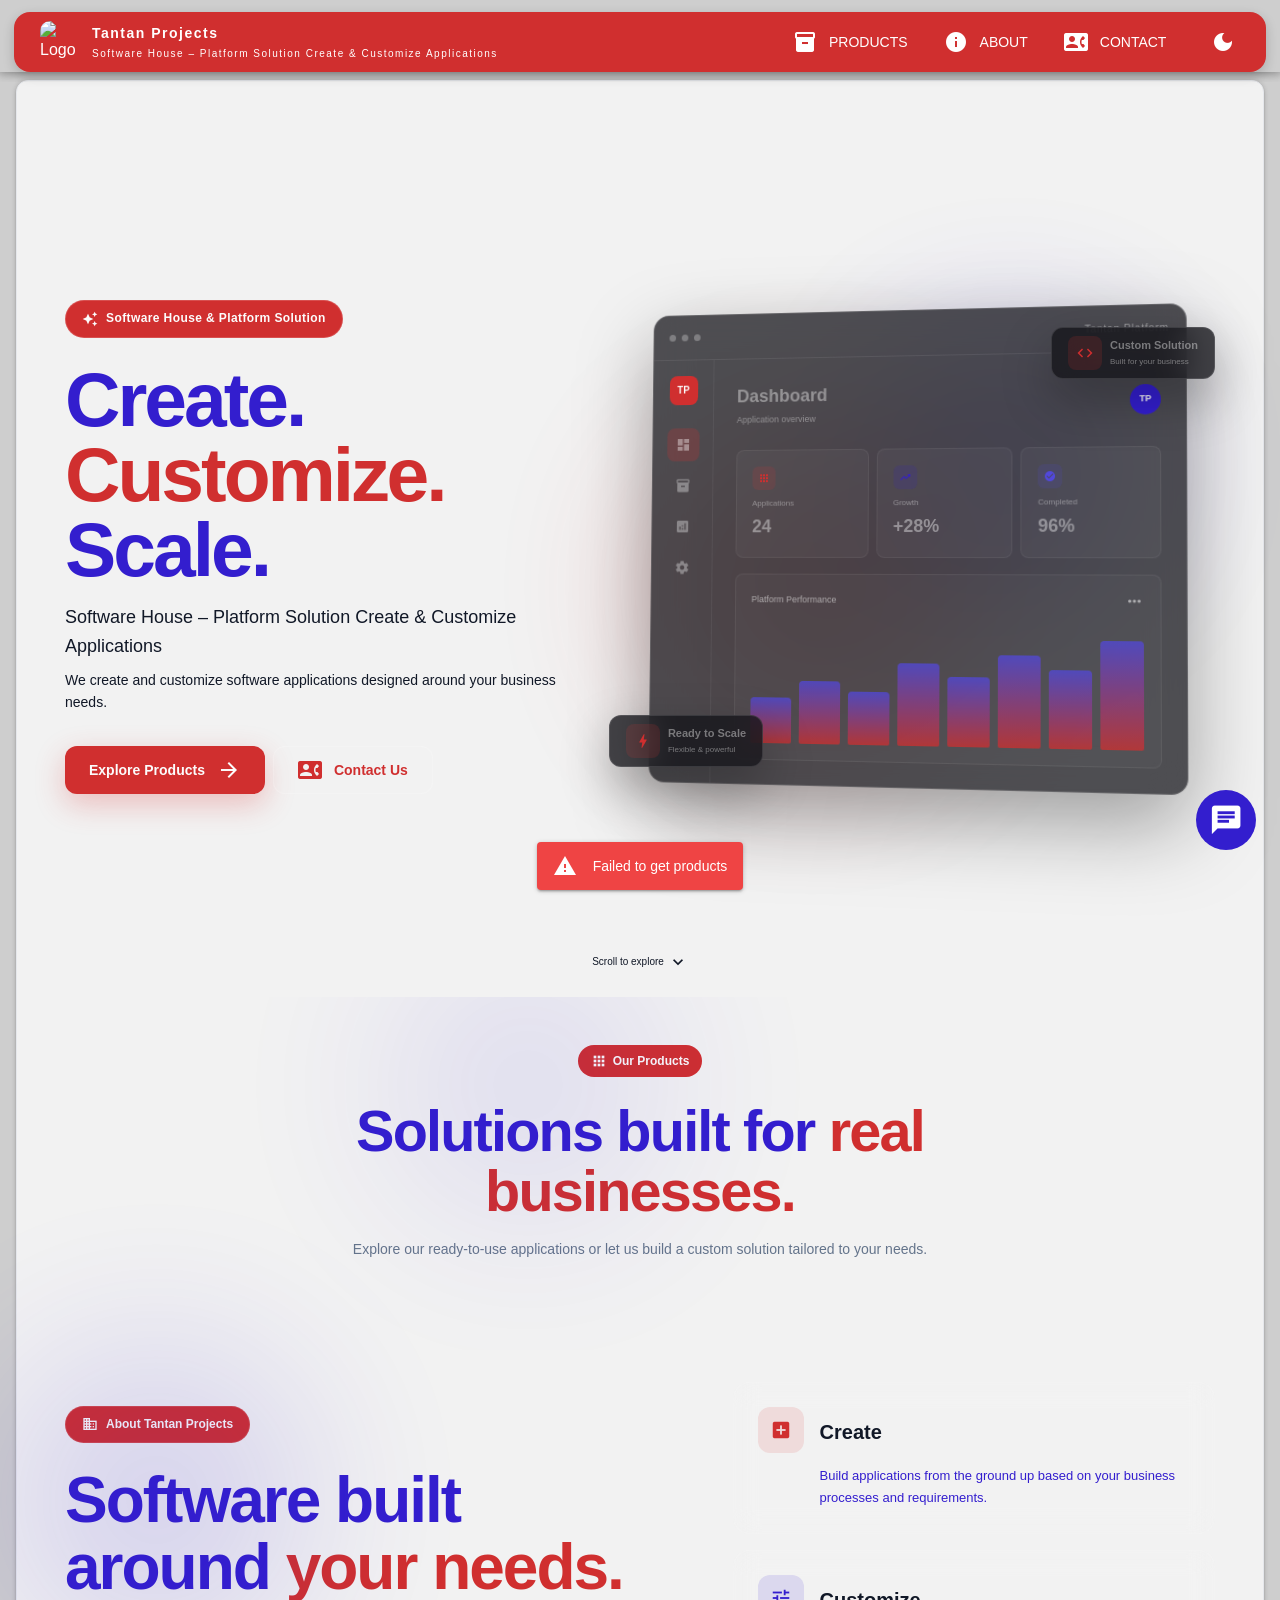
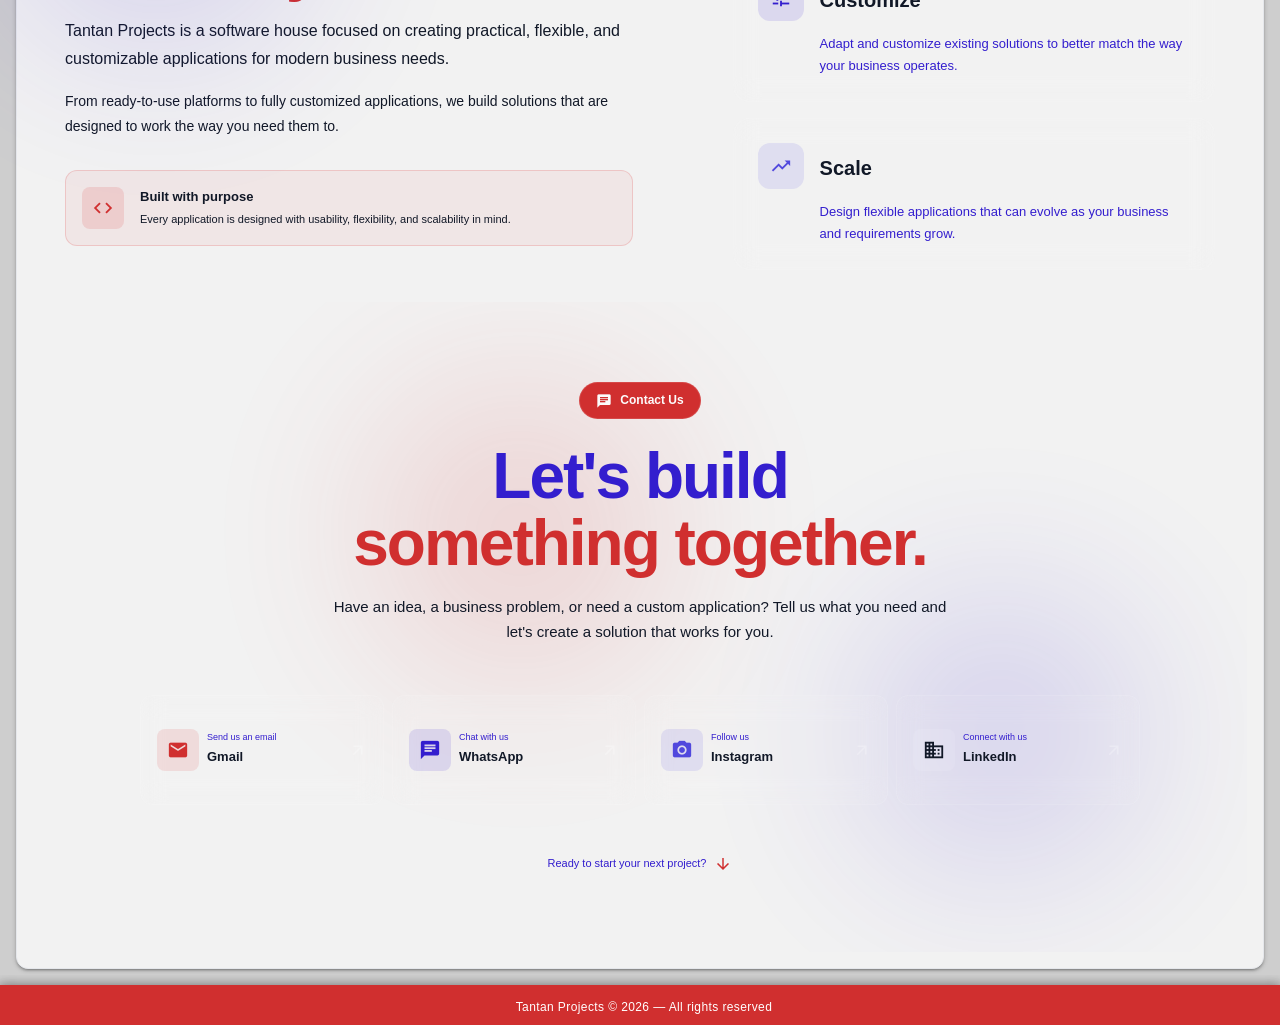
==== commit d3bc573c: "deploy: landing page" ====
--- a/index.html
+++ b/index.html
@@ -1,4 +1,4 @@
-<!doctype html><html lang=en><head><title>Tantan Projects</title><meta charset=utf-8><meta name=description content="Software House – Platform Solution Create & Customize Applications"><meta name=viewport content="user-scalable=no,initial-scale=1,maximum-scale=1,minimum-scale=1,width=device-width"><meta name=format-detection content="telephone=no"><meta name=msapplication-tap-highlight content=no><meta name=google-site-verification content=google42406c1c1f0047c4.html><meta name=robots content="index, follow"><link rel=canonical href=https://tan-tan-projects.github.io/ ><meta property=og:type content=website><meta property=og:url content=https://tan-tan-projects.github.io/ ><meta property=og:title content="Tantan Projects"><meta property=og:description content="Software House – Platform Solution Create & Customize Applications"><meta property=og:site_name content="Tantan Projects"><meta property=og:image content=https://res.cloudinary.com/tantan-projects/image/upload/v1789484097/kmubyjlcwyaxv9gssgkj.png><meta property=og:image:width content=1200><meta property=og:image:height content=630><meta property=og:image:alt content="Tantan Projects website"><meta name=twitter:card content=summary_large_image><meta name=twitter:title content="Tantan Projects"><meta name=twitter:description content="Software House – Platform Solution Create & Customize Applications"><meta name=twitter:image content=https://res.cloudinary.com/tantan-projects/image/upload/v1789484097/kmubyjlcwyaxv9gssgkj.png><meta name=twitter:image:alt content="Tantan Projects website"><link rel=icon type=image/ico href=/favicon.ico><meta name=theme-color content=#ffffff>  <script type="module" crossorigin src="/assets/index-Dhw4ruuj.js"></script>
+<!doctype html><html lang=en><head><title>Tantan Projects</title><meta charset=utf-8><meta name=description content="Software House – Platform Solution Create & Customize Applications"><meta name=viewport content="user-scalable=no,initial-scale=1,maximum-scale=1,minimum-scale=1,width=device-width"><meta name=format-detection content="telephone=no"><meta name=msapplication-tap-highlight content=no><meta name=google-site-verification content=google42406c1c1f0047c4.html><meta name=robots content="index, follow"><link rel=canonical href=https://tan-tan-projects.github.io/ ><meta property=og:type content=website><meta property=og:url content=https://tan-tan-projects.github.io/ ><meta property=og:title content="Tantan Projects"><meta property=og:description content="Software House – Platform Solution Create & Customize Applications"><meta property=og:site_name content="Tantan Projects"><meta property=og:image content=https://res.cloudinary.com/tantan-projects/image/upload/v1789484097/kmubyjlcwyaxv9gssgkj.png><meta property=og:image:width content=1200><meta property=og:image:height content=630><meta property=og:image:alt content="Tantan Projects website"><meta name=twitter:card content=summary_large_image><meta name=twitter:title content="Tantan Projects"><meta name=twitter:description content="Software House – Platform Solution Create & Customize Applications"><meta name=twitter:image content=https://res.cloudinary.com/tantan-projects/image/upload/v1789484097/kmubyjlcwyaxv9gssgkj.png><meta name=twitter:image:alt content="Tantan Projects website"><link rel=icon type=image/ico href=/favicon.ico><meta name=theme-color content=#ffffff>  <script type="module" crossorigin src="/assets/index-DamN5pj6.js"></script>
   <link rel="modulepreload" crossorigin href="/assets/QBtn-1VmItW7v.js">
   <link rel="stylesheet" crossorigin href="/assets/index-CCuGzt8y.css">
 </head><body><div id=q-app></div></body></html>
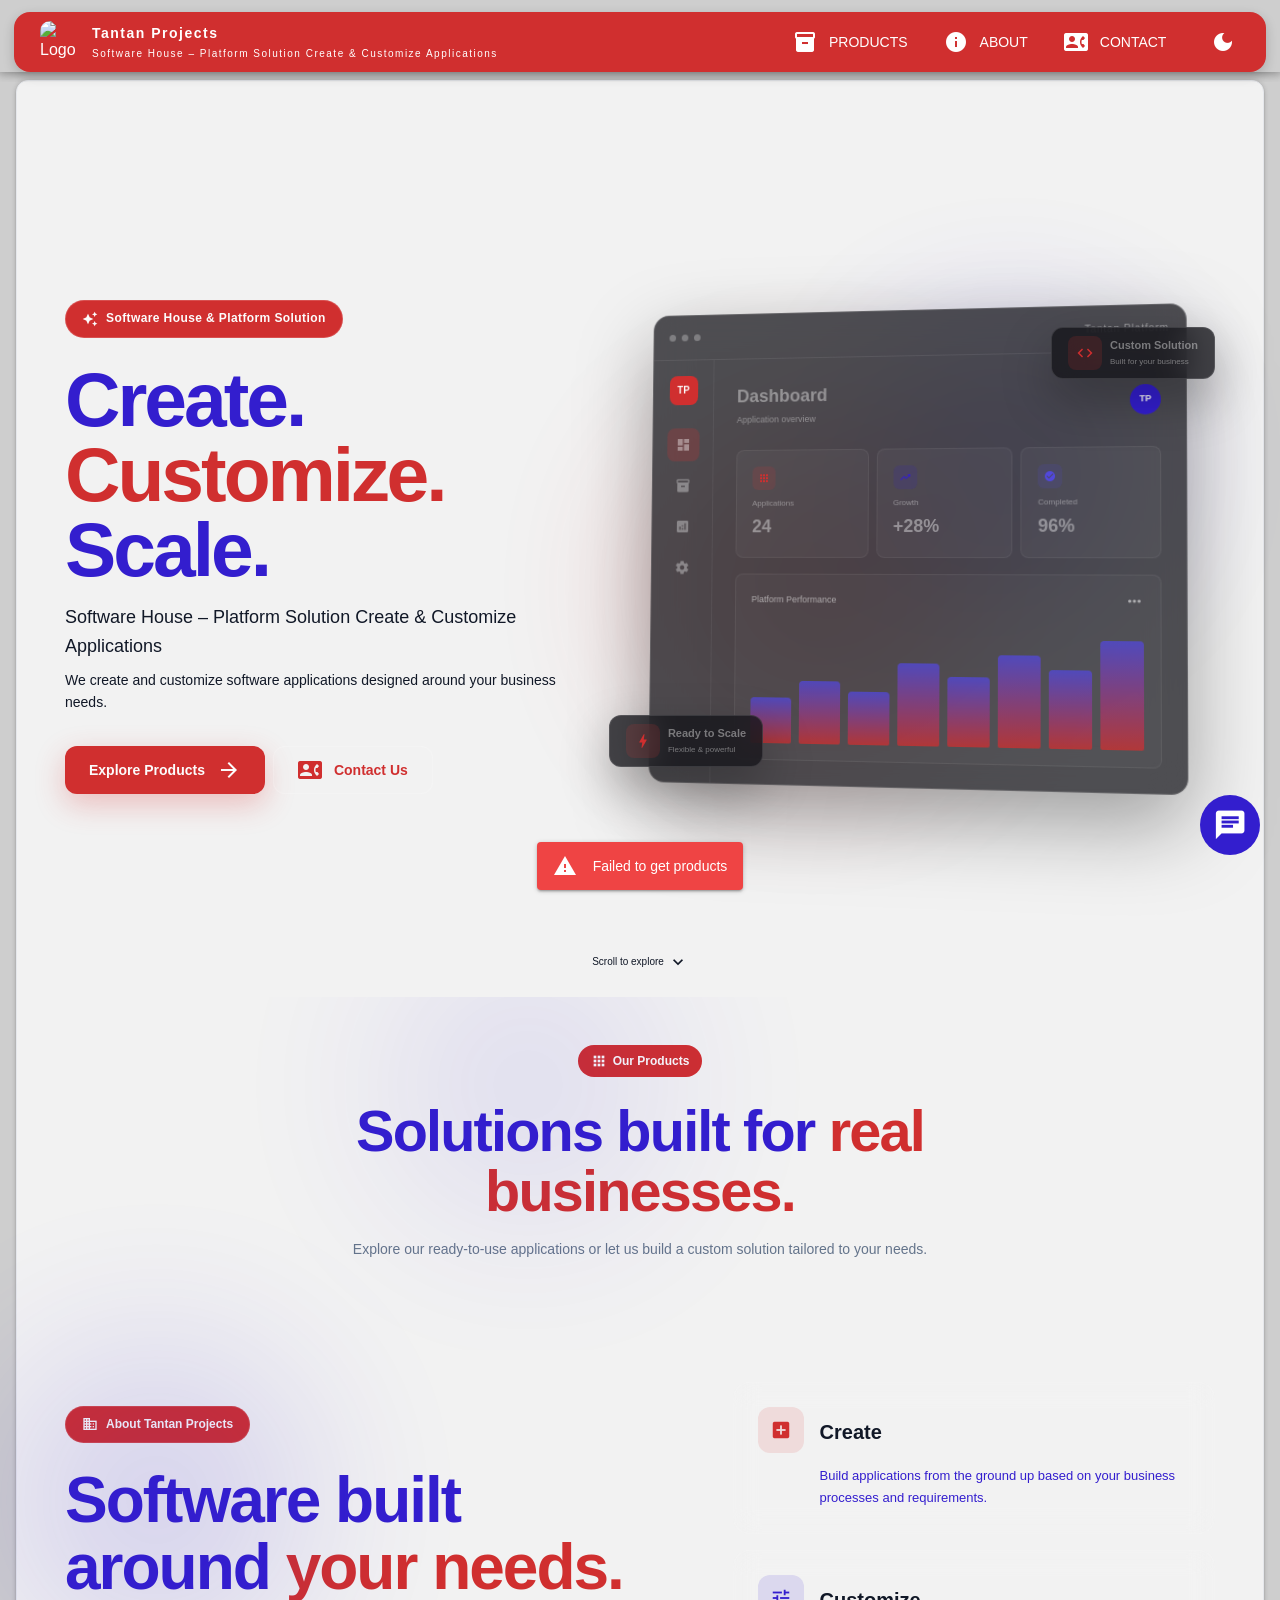
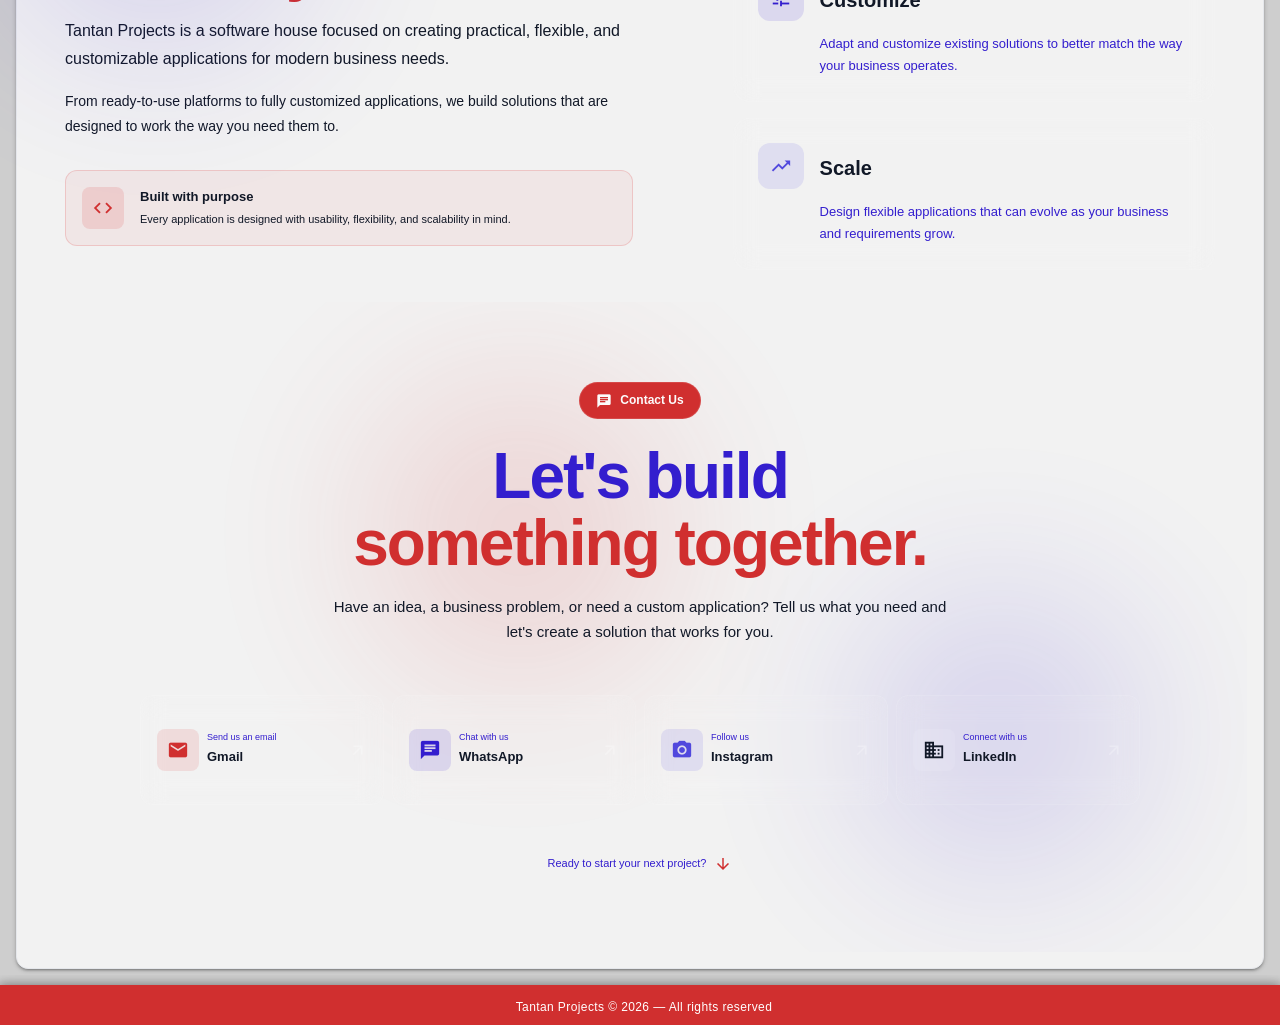
==== commit 25625e5b: "deploy: landing page" ====
--- a/index.html
+++ b/index.html
@@ -1,4 +1,4 @@
-<!doctype html><html lang=en><head><title>Tantan Projects</title><meta charset=utf-8><meta name=description content="Software House – Platform Solution Create & Customize Applications"><meta name=viewport content="user-scalable=no,initial-scale=1,maximum-scale=1,minimum-scale=1,width=device-width"><meta name=format-detection content="telephone=no"><meta name=msapplication-tap-highlight content=no><meta name=google-site-verification content=google42406c1c1f0047c4.html><meta name=robots content="index, follow"><link rel=canonical href=https://tan-tan-projects.github.io/ ><meta property=og:type content=website><meta property=og:url content=https://tan-tan-projects.github.io/ ><meta property=og:title content="Tantan Projects"><meta property=og:description content="Software House – Platform Solution Create & Customize Applications"><meta property=og:site_name content="Tantan Projects"><meta property=og:image content=https://res.cloudinary.com/tantan-projects/image/upload/v1789484097/kmubyjlcwyaxv9gssgkj.png><meta property=og:image:width content=1200><meta property=og:image:height content=630><meta property=og:image:alt content="Tantan Projects website"><meta name=twitter:card content=summary_large_image><meta name=twitter:title content="Tantan Projects"><meta name=twitter:description content="Software House – Platform Solution Create & Customize Applications"><meta name=twitter:image content=https://res.cloudinary.com/tantan-projects/image/upload/v1789484097/kmubyjlcwyaxv9gssgkj.png><meta name=twitter:image:alt content="Tantan Projects website"><link rel=icon type=image/ico href=/favicon.ico><meta name=theme-color content=#ffffff>  <script type="module" crossorigin src="/assets/index-DamN5pj6.js"></script>
+<!doctype html><html lang=en><head><title>Tantan Projects</title><meta charset=utf-8><meta name=description content="Software House – Platform Solution Create & Customize Applications"><meta name=viewport content="user-scalable=no,initial-scale=1,maximum-scale=1,minimum-scale=1,width=device-width"><meta name=format-detection content="telephone=no"><meta name=msapplication-tap-highlight content=no><meta name=google-site-verification content=google42406c1c1f0047c4.html><meta name=robots content="index, follow"><link rel=canonical href=https://tan-tan-projects.github.io/ ><meta property=og:type content=website><meta property=og:url content=https://tan-tan-projects.github.io/ ><meta property=og:title content="Tantan Projects"><meta property=og:description content="Software House – Platform Solution Create & Customize Applications"><meta property=og:site_name content="Tantan Projects"><meta property=og:image content=https://res.cloudinary.com/tantan-projects/image/upload/v1789484097/kmubyjlcwyaxv9gssgkj.png><meta property=og:image:width content=1200><meta property=og:image:height content=630><meta property=og:image:alt content="Tantan Projects website"><meta name=twitter:card content=summary_large_image><meta name=twitter:title content="Tantan Projects"><meta name=twitter:description content="Software House – Platform Solution Create & Customize Applications"><meta name=twitter:image content=https://res.cloudinary.com/tantan-projects/image/upload/v1789484097/kmubyjlcwyaxv9gssgkj.png><meta name=twitter:image:alt content="Tantan Projects website"><link rel=icon type=image/ico href=/favicon.ico><meta name=theme-color content=#ffffff>  <script type="module" crossorigin src="/assets/index-DtSCopWE.js"></script>
   <link rel="modulepreload" crossorigin href="/assets/QBtn-1VmItW7v.js">
   <link rel="stylesheet" crossorigin href="/assets/index-CCuGzt8y.css">
 </head><body><div id=q-app></div></body></html>
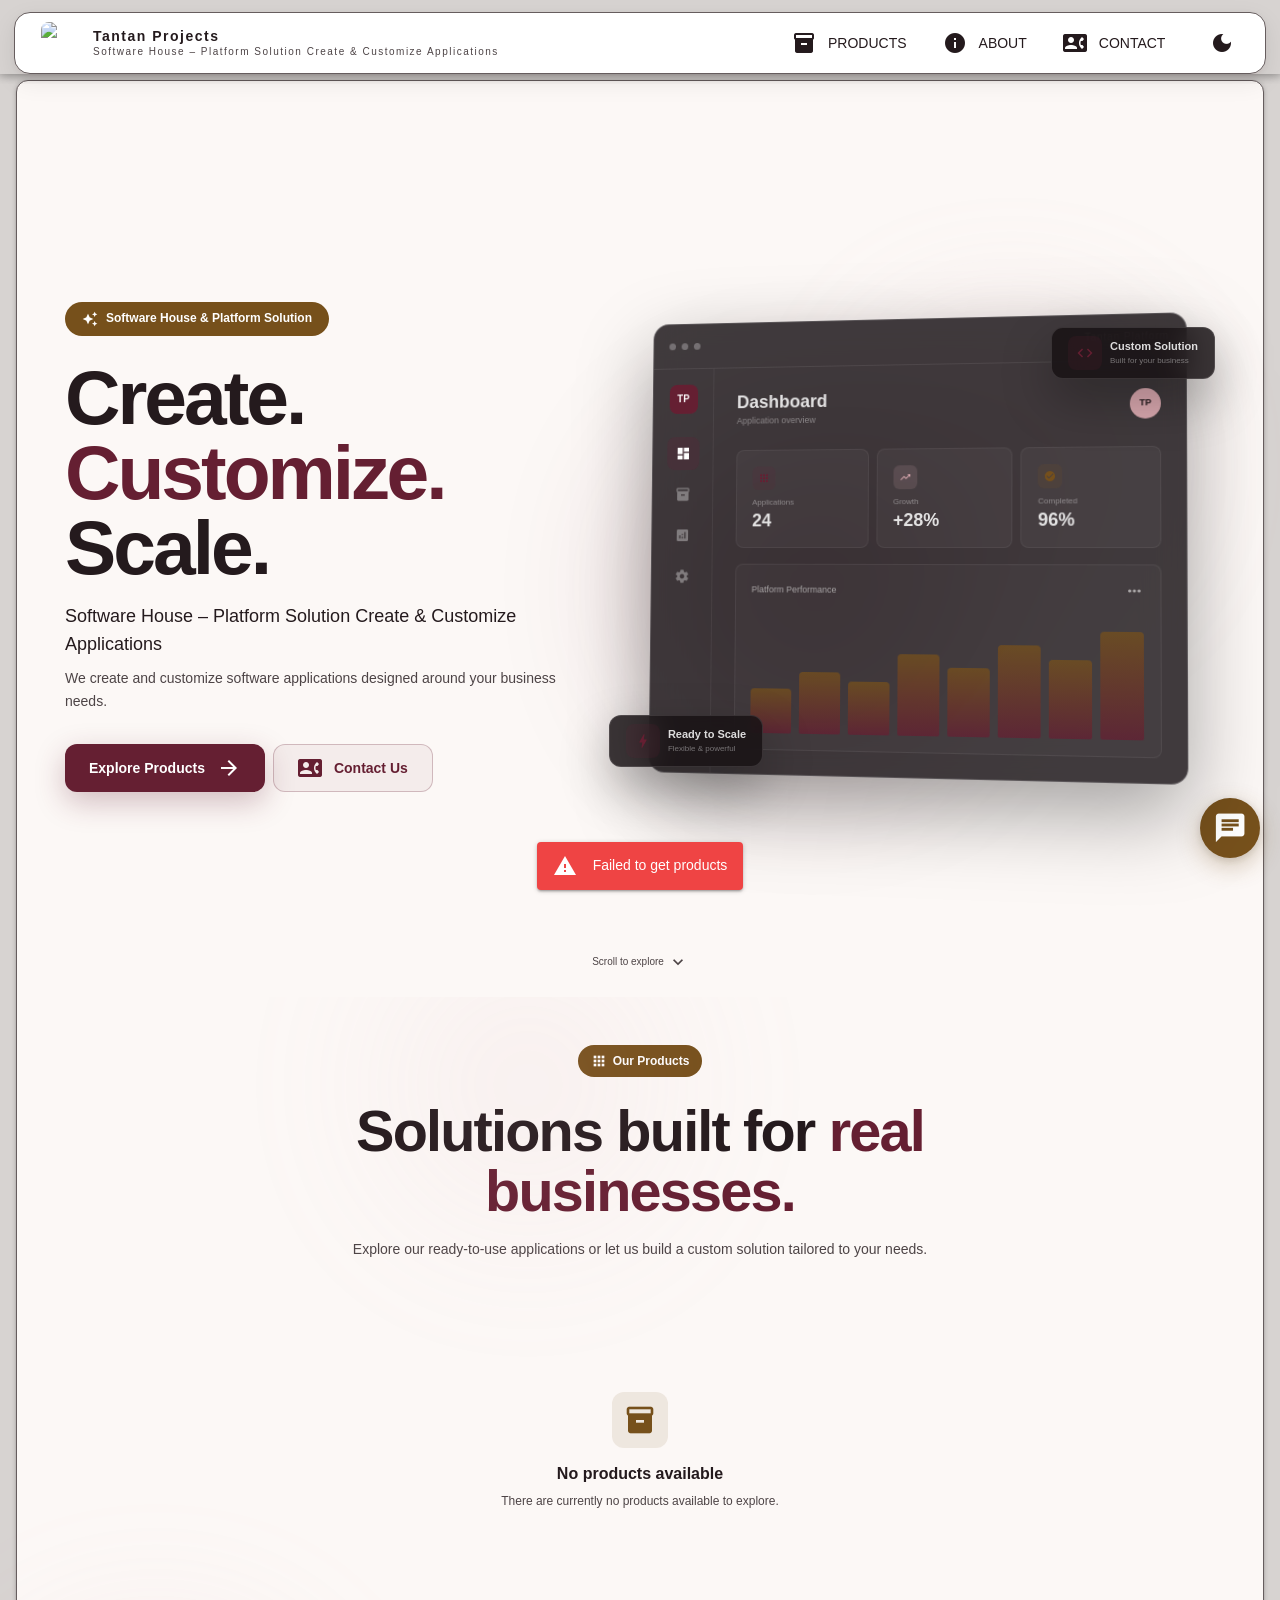
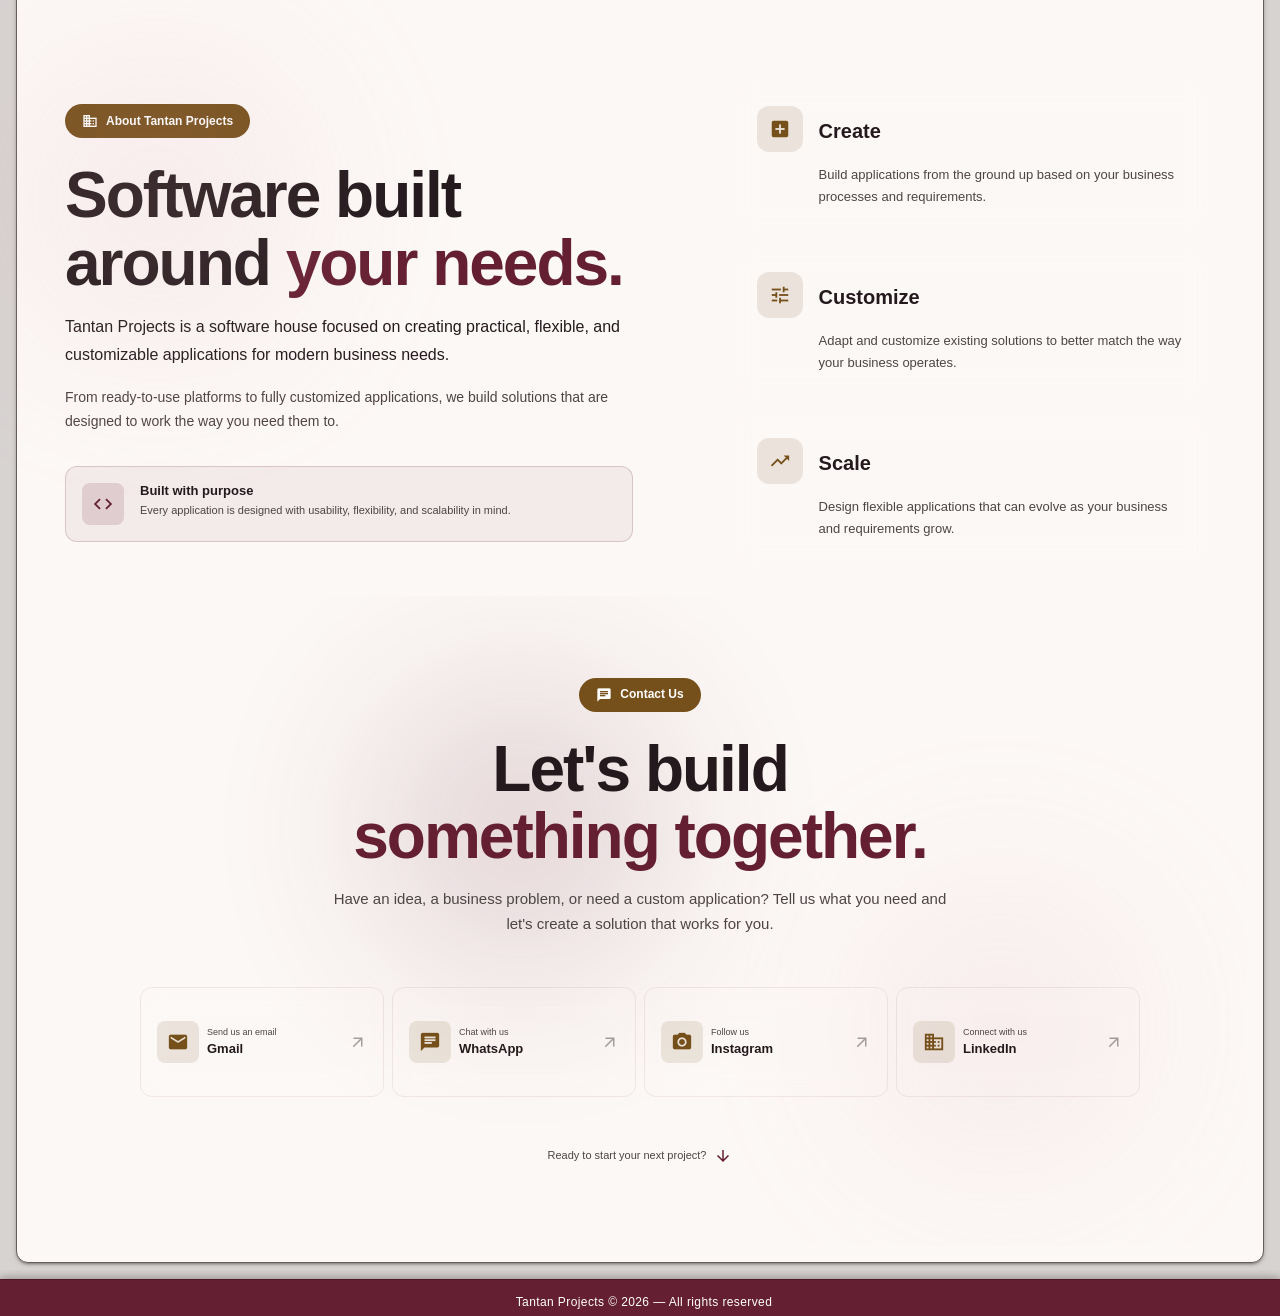
==== commit a409a22b: "deploy: landing page" ====
--- a/index.html
+++ b/index.html
@@ -1,4 +1,151 @@
-<!doctype html><html lang=en><head><title>Tantan Projects</title><meta charset=utf-8><meta name=description content="Software House – Platform Solution Create & Customize Applications"><meta name=viewport content="user-scalable=no,initial-scale=1,maximum-scale=1,minimum-scale=1,width=device-width"><meta name=format-detection content="telephone=no"><meta name=msapplication-tap-highlight content=no><meta name=google-site-verification content=google42406c1c1f0047c4.html><meta name=robots content="index, follow"><link rel=canonical href=https://tan-tan-projects.github.io/ ><meta property=og:type content=website><meta property=og:url content=https://tan-tan-projects.github.io/ ><meta property=og:title content="Tantan Projects"><meta property=og:description content="Software House – Platform Solution Create & Customize Applications"><meta property=og:site_name content="Tantan Projects"><meta property=og:image content=https://res.cloudinary.com/tantan-projects/image/upload/v1789484097/kmubyjlcwyaxv9gssgkj.png><meta property=og:image:width content=1200><meta property=og:image:height content=630><meta property=og:image:alt content="Tantan Projects website"><meta name=twitter:card content=summary_large_image><meta name=twitter:title content="Tantan Projects"><meta name=twitter:description content="Software House – Platform Solution Create & Customize Applications"><meta name=twitter:image content=https://res.cloudinary.com/tantan-projects/image/upload/v1789484097/kmubyjlcwyaxv9gssgkj.png><meta name=twitter:image:alt content="Tantan Projects website"><link rel=icon type=image/ico href=/favicon.ico><meta name=theme-color content=#ffffff>  <script type="module" crossorigin src="/assets/index-DtSCopWE.js"></script>
+<!doctype html><html lang=en><head><title>Tantan Projects</title><meta charset=utf-8><meta name=description content="Software House – Platform Solution Create & Customize Applications"><meta name=viewport content="user-scalable=no,initial-scale=1,maximum-scale=1,minimum-scale=1,width=device-width"><meta name=format-detection content="telephone=no"><meta name=msapplication-tap-highlight content=no><meta name=google-site-verification content=google42406c1c1f0047c4.html><meta name=robots content="index, follow"><link rel=canonical href=https://tan-tan-projects.github.io/ ><meta property=og:type content=website><meta property=og:url content=https://tan-tan-projects.github.io/ ><meta property=og:title content="Tantan Projects"><meta property=og:description content="Software House – Platform Solution Create & Customize Applications"><meta property=og:site_name content="Tantan Projects"><meta property=og:image content=https://res.cloudinary.com/tantan-projects/image/upload/v1789484097/kmubyjlcwyaxv9gssgkj.png><meta property=og:image:width content=1200><meta property=og:image:height content=630><meta property=og:image:alt content="Tantan Projects website"><meta name=twitter:card content=summary_large_image><meta name=twitter:title content="Tantan Projects"><meta name=twitter:description content="Software House – Platform Solution Create & Customize Applications"><meta name=twitter:image content=https://res.cloudinary.com/tantan-projects/image/upload/v1789484097/kmubyjlcwyaxv9gssgkj.png><meta name=twitter:image:alt content="Tantan Projects website"><link rel=icon type=image/ico href=/favicon.ico><meta name=theme-color content=#ffffff><style>.skiptranslate,.goog-te-banner-frame,.goog-te-balloon-frame,#goog-gt-tt,.goog-te-spinner-pos{display:none!important}body{top:0!important}</style><script>const countryLanguageMap = {
+        ID: 'id',
+        JP: 'ja',
+        KR: 'ko',
+        CN: 'zh',
+        TW: 'zh-TW',
+        HK: 'zh-TW',
+
+        ES: 'es',
+        MX: 'es',
+        AR: 'es',
+        CL: 'es',
+        CO: 'es',
+        PE: 'es',
+        VE: 'es',
+
+        FR: 'fr',
+        BE: 'fr',
+        MC: 'fr',
+
+        DE: 'de',
+        AT: 'de',
+        CH: 'de',
+
+        IT: 'it',
+        PT: 'pt',
+        BR: 'pt',
+
+        RU: 'ru',
+        IN: 'hi',
+
+        NL: 'nl',
+        TR: 'tr',
+        VN: 'vi',
+        TH: 'th',
+
+        SA: 'ar',
+        AE: 'ar',
+        EG: 'ar',
+        QA: 'ar',
+        KW: 'ar',
+        BH: 'ar',
+        OM: 'ar',
+        JO: 'ar',
+        IQ: 'ar',
+        MA: 'ar',
+        DZ: 'ar',
+        TN: 'ar',
+      }
+
+      function googleTranslateElementInit() {
+        new google.translate.TranslateElement(
+          {
+            pageLanguage: 'en',
+            autoDisplay: false,
+          },
+          'google_translate_element',
+        )
+
+        detectCountryAndTranslate()
+      }
+
+      async function detectCountryAndTranslate() {
+        let language = null
+
+        try {
+          const response = await fetch('https://ipapi.co/json/')
+
+          if (response.ok) {
+            const data = await response.json()
+
+            const countryCode = (data.country_code || '').toUpperCase()
+
+            language = countryLanguageMap[countryCode] || null
+          }
+        } catch {}
+
+        /*
+         * Jika country detection gagal,
+         * fallback ke bahasa browser.
+         */
+        if (!language) {
+          language = (navigator.language || navigator.userLanguage || 'en')
+            .toLowerCase()
+            .split('-')[0]
+        }
+
+        /*
+         * English tidak perlu diterjemahkan.
+         */
+        if (language === 'en') {
+          return
+        }
+
+        const supportedLanguages = [
+          'id',
+          'ja',
+          'ko',
+          'zh',
+          'zh-TW',
+          'es',
+          'fr',
+          'de',
+          'it',
+          'pt',
+          'ar',
+          'ru',
+          'hi',
+          'nl',
+          'tr',
+          'vi',
+          'th',
+        ]
+
+        if (!supportedLanguages.includes(language)) {
+          return
+        }
+
+        translateTo(language)
+      }
+
+      function translateTo(language) {
+        let attempts = 0
+
+        const timer = setInterval(() => {
+          attempts++
+
+          const select = document.querySelector('.goog-te-combo')
+
+          if (select) {
+            clearInterval(timer)
+
+            select.value = language
+
+            select.dispatchEvent(
+              new Event('change', {
+                bubbles: true,
+              }),
+            )
+
+            return
+          }
+
+          if (attempts >= 50) {
+            clearInterval(timer)
+          }
+        }, 200)
+      }</script><script src="https://translate.google.com/translate_a/element.js?cb=googleTranslateElementInit"></script>  <script type="module" crossorigin src="/assets/index-CW6DexPG.js"></script>
   <link rel="modulepreload" crossorigin href="/assets/QBtn-1VmItW7v.js">
-  <link rel="stylesheet" crossorigin href="/assets/index-CCuGzt8y.css">
-</head><body><div id=q-app></div></body></html>+  <link rel="stylesheet" crossorigin href="/assets/index-c13K3ck-.css">
+</head><body><div id=google_translate_element style="display: none"></div><div id=q-app></div></body></html>
--- a/assets/index-c13K3ck-.css
+++ b/assets/index-c13K3ck-.css
@@ -0,0 +1 @@
+@font-face{font-family:Roboto;font-style:normal;font-weight:100 900;font-stretch:100%;font-display:swap;src:url(/assets/KFO7CnqEu92Fr1ME7kSn66aGLdTylUAMa3GUBGEe-BCp_3N7R.woff2)format("woff2");unicode-range:U+460-52F,U+1C80-1C8A,U+20B4,U+2DE0-2DFF,U+A640-A69F,U+FE2E-FE2F}@font-face{font-family:Roboto;font-style:normal;font-weight:100 900;font-stretch:100%;font-display:swap;src:url(/assets/KFO7CnqEu92Fr1ME7kSn66aGLdTylUAMa3iUBGEe-fOt7epNf.woff2)format("woff2");unicode-range:U+301,U+400-45F,U+490-491,U+4B0-4B1,U+2116}@font-face{font-family:Roboto;font-style:normal;font-weight:100 900;font-stretch:100%;font-display:swap;src:url(/assets/KFO7CnqEu92Fr1ME7kSn66aGLdTylUAMa3CUBGEe-Bgw4czJT.woff2)format("woff2");unicode-range:U+1F??}@font-face{font-family:Roboto;font-style:normal;font-weight:100 900;font-stretch:100%;font-display:swap;src:url(/assets/KFO7CnqEu92Fr1ME7kSn66aGLdTylUAMa3-UBGEe-DlT9XTxE.woff2)format("woff2");unicode-range:U+370-377,U+37A-37F,U+384-38A,U+38C,U+38E-3A1,U+3A3-3FF}@font-face{font-family:Roboto;font-style:normal;font-weight:100 900;font-stretch:100%;font-display:swap;src:url(/assets/KFO7CnqEu92Fr1ME7kSn66aGLdTylUAMawCUBGEe-4a3xuzGk.woff2)format("woff2");unicode-range:U+302-303,U+305,U+307-308,U+310,U+312,U+315,U+31A,U+326-327,U+32C,U+32F-330,U+332-333,U+338,U+33A,U+346,U+34D,U+391-3A1,U+3A3-3A9,U+3B1-3C9,U+3D1,U+3D5-3D6,U+3F0-3F1,U+3F4-3F5,U+2016-2017,U+2034-2038,U+203C,U+2040,U+2043,U+2047,U+2050,U+2057,U+205F,U+2070-2071,U+2074-208E,U+2090-209C,U+20D0-20DC,U+20E1,U+20E5-20EF,U+2100-2112,U+2114-2115,U+2117-2121,U+2123-214F,U+2190,U+2192,U+2194-21AE,U+21B0-21E5,U+21F1-21F2,U+21F4-2211,U+2213-2214,U+2216-22FF,U+2308-230B,U+2310,U+2319,U+231C-2321,U+2336-237A,U+237C,U+2395,U+239B-23B7,U+23D0,U+23DC-23E1,U+2474-2475,U+25AF,U+25B3,U+25B7,U+25BD,U+25C1,U+25CA,U+25CC,U+25FB,U+266D-266F,U+27C0-27FF,U+2900-2AFF,U+2B0E-2B11,U+2B30-2B4C,U+2BFE,U+3030,U+FF5B,U+FF5D,U+1D400-1D7FF,U+1EE??}@font-face{font-family:Roboto;font-style:normal;font-weight:100 900;font-stretch:100%;font-display:swap;src:url(/assets/KFO7CnqEu92Fr1ME7kSn66aGLdTylUAMaxKUBGEe-B7iHSfaG.woff2)format("woff2");unicode-range:U+1-C,U+E-1F,U+7F-9F,U+20DD-20E0,U+20E2-20E4,U+2150-218F,U+2190,U+2192,U+2194-2199,U+21AF,U+21E6-21F0,U+21F3,U+2218-2219,U+2299,U+22C4-22C6,U+2300-243F,U+2440-244A,U+2460-24FF,U+25A0-27BF,U+28??,U+2921-2922,U+2981,U+29BF,U+29EB,U+2B??,U+4DC0-4DFF,U+FFF9-FFFB,U+10140-1018E,U+10190-1019C,U+101A0,U+101D0-101FD,U+102E0-102FB,U+10E60-10E7E,U+1D2C0-1D2D3,U+1D2E0-1D37F,U+1F0??,U+1F100-1F1AD,U+1F1E6-1F1FF,U+1F30D-1F30F,U+1F315,U+1F31C,U+1F31E,U+1F320-1F32C,U+1F336,U+1F378,U+1F37D,U+1F382,U+1F393-1F39F,U+1F3A7-1F3A8,U+1F3AC-1F3AF,U+1F3C2,U+1F3C4-1F3C6,U+1F3CA-1F3CE,U+1F3D4-1F3E0,U+1F3ED,U+1F3F1-1F3F3,U+1F3F5-1F3F7,U+1F408,U+1F415,U+1F41F,U+1F426,U+1F43F,U+1F441-1F442,U+1F444,U+1F446-1F449,U+1F44C-1F44E,U+1F453,U+1F46A,U+1F47D,U+1F4A3,U+1F4B0,U+1F4B3,U+1F4B9,U+1F4BB,U+1F4BF,U+1F4C8-1F4CB,U+1F4D6,U+1F4DA,U+1F4DF,U+1F4E3-1F4E6,U+1F4EA-1F4ED,U+1F4F7,U+1F4F9-1F4FB,U+1F4FD-1F4FE,U+1F503,U+1F507-1F50B,U+1F50D,U+1F512-1F513,U+1F53E-1F54A,U+1F54F-1F5FA,U+1F610,U+1F650-1F67F,U+1F687,U+1F68D,U+1F691,U+1F694,U+1F698,U+1F6AD,U+1F6B2,U+1F6B9-1F6BA,U+1F6BC,U+1F6C6-1F6CF,U+1F6D3-1F6D7,U+1F6E0-1F6EA,U+1F6F0-1F6F3,U+1F6F7-1F6FC,U+1F7??,U+1F800-1F80B,U+1F810-1F847,U+1F850-1F859,U+1F860-1F887,U+1F890-1F8AD,U+1F8B0-1F8BB,U+1F8C0-1F8C1,U+1F900-1F90B,U+1F93B,U+1F946,U+1F984,U+1F996,U+1F9E9,U+1FA00-1FA6F,U+1FA70-1FA7C,U+1FA80-1FA89,U+1FA8F-1FAC6,U+1FACE-1FADC,U+1FADF-1FAE9,U+1FAF0-1FAF8,U+1FB??}@font-face{font-family:Roboto;font-style:normal;font-weight:100 900;font-stretch:100%;font-display:swap;src:url(/assets/KFO7CnqEu92Fr1ME7kSn66aGLdTylUAMa3OUBGEe-_f1XEJpo.woff2)format("woff2");unicode-range:U+102-103,U+110-111,U+128-129,U+168-169,U+1A0-1A1,U+1AF-1B0,U+300-301,U+303-304,U+308-309,U+323,U+329,U+1EA0-1EF9,U+20AB}@font-face{font-family:Roboto;font-style:normal;font-weight:100 900;font-stretch:100%;font-display:swap;src:url(/assets/KFO7CnqEu92Fr1ME7kSn66aGLdTylUAMa3KUBGEe-DYIxWhlt.woff2)format("woff2");unicode-range:U+100-2BA,U+2BD-2C5,U+2C7-2CC,U+2CE-2D7,U+2DD-2FF,U+304,U+308,U+329,U+1D00-1DBF,U+1E00-1E9F,U+1EF2-1EFF,U+2020,U+20A0-20AB,U+20AD-20C0,U+2113,U+2C60-2C7F,U+A720-A7FF}@font-face{font-family:Roboto;font-style:normal;font-weight:100 900;font-stretch:100%;font-display:swap;src:url(/assets/KFO7CnqEu92Fr1ME7kSn66aGLdTylUAMa3yUBA-ccAYIvAh.woff2)format("woff2");unicode-range:U+??,U+131,U+152-153,U+2BB-2BC,U+2C6,U+2DA,U+2DC,U+304,U+308,U+329,U+2000-206F,U+20AC,U+2122,U+2191,U+2193,U+2212,U+2215,U+FEFF,U+FFFD}@font-face{font-family:Material Icons;font-style:normal;font-weight:400;font-display:block;src:url(/assets/flUhRq6tzZclQEJ-Vdg-IuiaDsNcIhQ8tQ-D-x-0Q06.woff2)format("woff2")}.material-icons{text-transform:none;letter-spacing:normal;word-wrap:normal;white-space:nowrap;-webkit-font-smoothing:antialiased;text-rendering:optimizelegibility;-moz-osx-font-smoothing:grayscale;font-feature-settings:"liga";direction:ltr;font-family:Material Icons;font-style:normal;font-weight:400;line-height:1;display:inline-block}*,:before,:after{box-sizing:inherit;-webkit-tap-highlight-color:transparent}html,body,#q-app{direction:ltr;width:100%}body.platform-ios.within-iframe,body.platform-ios.within-iframe #q-app{width:100px;min-width:100%}html,body{box-sizing:border-box;margin:0}body.q-ios-padding{--q-safe-area-inset-top:env(safe-area-inset-top,0px);--q-safe-area-inset-bottom:env(safe-area-inset-bottom,0px)}body.q-safe-area-padding{--q-safe-area-inset-top:var(--safe-area-inset-top,env(safe-area-inset-top,0px));--q-safe-area-inset-bottom:var(--safe-area-inset-bottom,env(safe-area-inset-bottom,0px))}summary{display:block}abbr[title]{-webkit-text-decoration:underline dotted;text-decoration:underline dotted}code,kbd,pre,samp{font-family:monospace;font-size:1em}hr{box-sizing:content-box;height:0}button,input,optgroup,select,textarea{font:inherit;margin:0;font-family:inherit}optgroup{font-weight:700}button,input,select{text-transform:none}button::-moz-focus-inner{border:0;padding:0}input::-moz-focus-inner{border:0;padding:0}:is(button:-moz-focusring,input:-moz-focusring){outline:1px dotted buttontext}legend{padding:0}progress{vertical-align:baseline}input[type=search]::-webkit-search-cancel-button{appearance:none}.q-icon{letter-spacing:normal;text-transform:none;white-space:nowrap;word-wrap:normal;text-align:center;box-sizing:content-box;fill:currentColor;direction:ltr;flex-shrink:0;width:1em;height:1em;line-height:1;position:relative}.q-icon:before,.q-icon:after{justify-content:center;align-items:center;width:100%;height:100%;display:flex!important}.q-icon>svg,.q-icon>img{width:100%;height:100%}.q-icon>div{box-sizing:border-box}.q-icon,.material-icons,.material-icons-outlined,.material-icons-round,.material-icons-sharp,.material-symbols-outlined,.material-symbols-rounded,.material-symbols-sharp{-webkit-user-select:none;user-select:none;cursor:inherit;font-size:inherit;vertical-align:middle;justify-content:center;align-items:center;display:inline-flex}.q-panel,.q-panel>div{width:100%;height:100%}.q-panel-parent{position:relative;overflow:clip}.q-loading-bar{z-index:9998;background:#f44336;transition:transform .5s cubic-bezier(0,0,.2,1),opacity .5s;position:fixed}.q-loading-bar--top{width:100%;top:0;left:0;right:0}.q-loading-bar--bottom{width:100%;bottom:0;left:0;right:0}.q-loading-bar--right{height:100%;top:0;bottom:0;right:0}.q-loading-bar--left{height:100%;top:0;bottom:0;left:0}.q-avatar{vertical-align:middle;border-radius:50%;width:1em;height:1em;font-size:48px;display:inline-block;position:relative}.q-avatar__content{font-size:.5em;line-height:.5em}.q-avatar__content,.q-avatar img:not(.q-icon):not(.q-img__image){border-radius:inherit;height:inherit;width:inherit}.q-avatar--square{border-radius:0}.q-badge{background-color:var(--q-primary);color:#fff;vertical-align:baseline;border-radius:4px;min-height:12px;padding:2px 6px;font-size:12px;font-weight:400;line-height:1}.q-badge--single-line{white-space:nowrap}.q-badge--multi-line{word-break:break-all;word-wrap:break-word}.q-badge--floating{cursor:inherit;position:absolute;top:-4px;right:-3px}.q-badge--transparent{opacity:.8}.q-badge--outline{background-color:#0000;border:1px solid}.q-badge--rounded{border-radius:1em}.q-banner{background:#fff;min-height:54px;padding:8px 16px}.q-banner--top-padding{padding-top:14px}.q-banner__avatar{min-width:1px!important}.q-banner__avatar>.q-avatar{font-size:46px}.q-banner__avatar>.q-icon{font-size:40px}.q-banner__avatar:not(:empty)+.q-banner__content,.q-banner__actions.col-auto{padding-left:16px}.q-banner__actions.col-all .q-btn-item{margin:4px 0 0 4px}.q-banner--dense{min-height:32px;padding:8px}.q-banner--dense.q-banner--top-padding{padding-top:12px}.q-banner--dense .q-banner__avatar>.q-avatar,.q-banner--dense .q-banner__avatar>.q-icon{font-size:28px}.q-banner--dense .q-banner__avatar:not(:empty)+.q-banner__content,.q-banner--dense .q-banner__actions.col-auto{padding-left:8px}.q-bar{background:#0003}.q-bar>.q-icon{margin-left:2px}.q-bar>div,.q-bar>div+.q-icon{margin-left:8px}.q-bar>.q-btn{margin-left:2px}.q-bar>.q-icon:first-child,.q-bar>.q-btn:first-child,.q-bar>div:first-child{margin-left:0}.q-bar--standard{height:32px;padding:0 12px;font-size:18px}.q-bar--standard>div{font-size:16px}.q-bar--standard .q-btn{font-size:11px}.q-bar--dense{height:24px;padding:0 8px;font-size:14px}.q-bar--dense .q-btn{font-size:8px}.q-bar--dark{background:#ffffff26}.q-breadcrumbs__el{color:inherit}.q-breadcrumbs__el-icon{font-size:125%}.q-breadcrumbs__el-icon--with-label{margin-right:8px}[dir=rtl] .q-breadcrumbs__separator .q-icon{transform:scaleX(-1)}.q-btn{vertical-align:middle;color:inherit;text-transform:uppercase;text-align:center;cursor:default;background:0 0;border:0;outline:0;flex-direction:column;align-items:stretch;width:auto;height:auto;min-height:2.572em;padding:4px 16px;font-size:14px;font-weight:500;line-height:1.715em;text-decoration:none;display:inline-flex;position:relative}.q-btn .q-icon,.q-btn .q-spinner{font-size:1.715em}.q-btn.disabled{opacity:.7!important}.q-btn:before{content:"";border-radius:inherit;box-shadow:0 1px 5px var(--q-shadow-umbra), 0 2px 2px var(--q-shadow-penumbra), 0 3px 1px -2px var(--q-shadow-ambient);display:block;position:absolute;inset:0}.q-btn--actionable{cursor:pointer}.q-btn--actionable.q-btn--standard:before{transition:box-shadow .3s cubic-bezier(.25,.8,.5,1)}.q-btn--actionable.q-btn--standard:active:before,.q-btn--actionable.q-btn--standard.q-btn--active:before{box-shadow:0 3px 5px -1px var(--q-shadow-umbra), 0 5px 8px var(--q-shadow-penumbra), 0 1px 14px var(--q-shadow-ambient)}.q-btn--no-uppercase{text-transform:none}.q-btn--rectangle{border-radius:3px}.q-btn--outline{background:0 0!important}.q-btn--outline:before{border:1px solid}.q-btn--push{border-radius:7px}.q-btn--push:before{border-bottom:3px solid #00000026}.q-btn--push.q-btn--actionable{transition:transform .3s cubic-bezier(.25,.8,.5,1)}.q-btn--push.q-btn--actionable:before{transition:border-width .3s cubic-bezier(.25,.8,.5,1)}.q-btn--push.q-btn--actionable:active,.q-btn--push.q-btn--actionable.q-btn--active{transform:translateY(2px)}.q-btn--push.q-btn--actionable:active:before,.q-btn--push.q-btn--actionable.q-btn--active:before{border-bottom-width:0}.q-btn--rounded{border-radius:28px}.q-btn--round{border-radius:50%;min-width:3em;min-height:3em;padding:0}.q-btn--square{border-radius:0}.q-btn--flat:before,.q-btn--outline:before,.q-btn--unelevated:before{box-shadow:none}.q-btn--dense{min-height:2em;padding:.285em}.q-btn--dense.q-btn--round{min-width:2.4em;min-height:2.4em;padding:0}.q-btn--dense .on-left{margin-right:6px}.q-btn--dense .on-right{margin-left:6px}.q-btn--fab .q-icon,.q-btn--fab-mini .q-icon{font-size:24px}.q-btn--fab{min-width:56px;min-height:56px;padding:16px}.q-btn--fab .q-icon{margin:auto}.q-btn--fab-mini{min-width:40px;min-height:40px;padding:8px}.q-btn__content{z-index:0;transition:opacity .3s}.q-btn__content--hidden{opacity:0;pointer-events:none}.q-btn__progress{border-radius:inherit;z-index:0}.q-btn__progress-indicator{z-index:-1;background:#ffffff40;transform:translate(-100%)}.q-btn__progress--dark .q-btn__progress-indicator{background:#0003}.q-btn--flat .q-btn__progress-indicator,.q-btn--outline .q-btn__progress-indicator{opacity:.2;background:currentColor}.q-btn-dropdown--split .q-btn-dropdown__arrow-container{padding:0 4px}.q-btn-dropdown--split .q-btn-dropdown__arrow-container.q-btn--outline{border-left:1px solid}.q-btn-dropdown--split .q-btn-dropdown__arrow-container:not(.q-btn--outline){border-left:1px solid #ffffff4d}.q-btn-dropdown--simple *+.q-btn-dropdown__arrow{margin-left:8px}.q-btn-dropdown__arrow{transition:transform .28s}.q-btn-dropdown--current{flex-grow:1}.q-btn-group{box-shadow:0 1px 5px var(--q-shadow-umbra), 0 2px 2px var(--q-shadow-penumbra), 0 3px 1px -2px var(--q-shadow-ambient);vertical-align:middle;border-radius:3px}.q-btn-group>.q-btn-item{border-radius:inherit;align-self:stretch}.q-btn-group>.q-btn-item:before{box-shadow:none}.q-btn-group>.q-btn-item .q-badge--floating{right:0}.q-btn-group>.q-btn-group{box-shadow:none}.q-btn-group>.q-btn-group:first-child>.q-btn:first-child{border-top-left-radius:inherit;border-bottom-left-radius:inherit}.q-btn-group>.q-btn-group:last-child>.q-btn:last-child{border-top-right-radius:inherit;border-bottom-right-radius:inherit}.q-btn-group>.q-btn-group:not(:first-child)>.q-btn:first-child:before{border-left:0}.q-btn-group>.q-btn-group:not(:last-child)>.q-btn:last-child:before{border-right:0}.q-btn-group>.q-btn-item:not(:last-child){border-top-right-radius:0;border-bottom-right-radius:0}.q-btn-group>.q-btn-item:not(:first-child){border-top-left-radius:0;border-bottom-left-radius:0}.q-btn-group>.q-btn-item.q-btn--standard:before{z-index:-1}.q-btn-group--push{border-radius:7px}.q-btn-group--push>.q-btn--push.q-btn--actionable{transform:none}.q-btn-group--push>.q-btn--push.q-btn--actionable .q-btn__content{transition:margin-top .3s cubic-bezier(.25,.8,.5,1),margin-bottom .3s cubic-bezier(.25,.8,.5,1)}.q-btn-group--push>.q-btn--push.q-btn--actionable:active .q-btn__content,.q-btn-group--push>.q-btn--push.q-btn--actionable.q-btn--active .q-btn__content{margin-top:2px;margin-bottom:-2px}.q-btn-group--rounded{border-radius:28px}.q-btn-group--square{border-radius:0}.q-btn-group--flat,.q-btn-group--outline,.q-btn-group--unelevated{box-shadow:none}.q-btn-group--outline>.q-separator{display:none}.q-btn-group--outline>.q-btn-item+.q-btn-item:before{border-left:0}.q-btn-group--outline>.q-btn-item:not(:last-child):before{border-right:0}.q-btn-group--stretch{border-radius:0;align-self:stretch}.q-btn-group--glossy>.q-btn-item{background-image:linear-gradient(#ffffff4d,#fff0 50%,#0000001f 51%,#0000000a)!important}.q-btn-group--spread>.q-btn-group{display:flex!important}.q-btn-group--spread>.q-btn-item,.q-btn-group--spread>.q-btn-group>.q-btn-item:not(.q-btn-dropdown__arrow-container){flex:10000;width:auto;min-width:0;max-width:100%}.q-btn-toggle{position:relative}.q-card{box-shadow:0 1px 5px var(--q-shadow-umbra), 0 2px 2px var(--q-shadow-penumbra), 0 3px 1px -2px var(--q-shadow-ambient);vertical-align:top;background:#fff;border-radius:4px;position:relative}.q-card>div:not(.q--avoid-card-border),.q-card>img:not(.q--avoid-card-border){border-radius:0}.q-card>div:nth-child(1 of :not(.q--avoid-card-border)),.q-card>img:nth-child(1 of :not(.q--avoid-card-border)){border-top-left-radius:inherit;border-top-right-radius:inherit;border-top:0}.q-card>div:nth-last-child(1 of :not(.q--avoid-card-border)),.q-card>img:nth-last-child(1 of :not(.q--avoid-card-border)){border-bottom-left-radius:inherit;border-bottom-right-radius:inherit;border-bottom:0}.q-card>div:not(.q--avoid-card-border){box-shadow:none;border-left:0;border-right:0}.q-card--bordered{border:1px solid #0000001f}.q-card--dark{box-shadow:0 1px 5px var(--q-dark-shadow-umbra), 0 2px 2px var(--q-dark-shadow-penumbra), 0 3px 1px -2px var(--q-dark-shadow-ambient);border-color:#ffffff47}.q-card__section{position:relative}.q-card__section--vert{padding:16px}.q-card__section--horiz>div:not(.q--avoid-card-border),.q-card__section--horiz>img:not(.q--avoid-card-border){border-radius:0}.q-card__section--horiz>div:nth-child(1 of :not(.q--avoid-card-border)),.q-card__section--horiz>img:nth-child(1 of :not(.q--avoid-card-border)){border-top-left-radius:inherit;border-bottom-left-radius:inherit}.q-card__section--horiz>div:nth-last-child(1 of :not(.q--avoid-card-border)),.q-card__section--horiz>img:nth-last-child(1 of :not(.q--avoid-card-border)){border-top-right-radius:inherit;border-bottom-right-radius:inherit}.q-card__section--horiz>div:not(.q--avoid-card-border){box-shadow:none;border-top:0;border-bottom:0}.q-card__actions{align-items:center;padding:8px}.q-card__actions .q-btn--rectangle{padding:0 8px}.q-card__actions--horiz>.q-btn-item+.q-btn-item,.q-card__actions--horiz>.q-btn-group+.q-btn-item,.q-card__actions--horiz>.q-btn-item+.q-btn-group{margin-left:8px}.q-card__actions--vert>.q-btn-item.q-btn--round{align-self:center}.q-card__actions--vert>.q-btn-item+.q-btn-item,.q-card__actions--vert>.q-btn-group+.q-btn-item,.q-card__actions--vert>.q-btn-item+.q-btn-group{margin-top:4px}.q-card__actions--vert>.q-btn-group>.q-btn-item{flex-grow:1}.q-card>img{border:0;width:100%;max-width:100%;display:block}.q-carousel{background-color:#fff;height:400px}.q-carousel__slide{background-position:50%;background-size:cover;min-height:100%}.q-carousel__slide,.q-carousel .q-carousel--padding{padding:16px}.q-carousel__slides-container{height:100%}.q-carousel__control{color:#fff}.q-carousel__arrow{pointer-events:none}.q-carousel__arrow .q-icon{font-size:28px}.q-carousel__arrow .q-btn{pointer-events:all}.q-carousel__prev-arrow--horizontal,.q-carousel__next-arrow--horizontal{top:16px;bottom:16px}.q-carousel__prev-arrow--horizontal{left:16px}.q-carousel__next-arrow--horizontal{right:16px}.q-carousel__prev-arrow--vertical,.q-carousel__next-arrow--vertical{left:16px;right:16px}.q-carousel__prev-arrow--vertical{top:16px}.q-carousel__next-arrow--vertical{bottom:16px}.q-carousel__navigation--top,.q-carousel__navigation--bottom{left:16px;right:16px;overflow:auto hidden}.q-carousel__navigation--top{top:16px}.q-carousel__navigation--bottom{bottom:16px}.q-carousel__navigation--left,.q-carousel__navigation--right{top:16px;bottom:16px;overflow:hidden auto}.q-carousel__navigation--left>.q-carousel__navigation-inner,.q-carousel__navigation--right>.q-carousel__navigation-inner{flex-direction:column}.q-carousel__navigation--left{left:16px}.q-carousel__navigation--right{right:16px}.q-carousel__navigation-inner{flex:auto}.q-carousel__navigation .q-btn{margin:6px 4px;padding:5px}.q-carousel__navigation-icon--inactive{opacity:.7}.q-carousel .q-carousel__thumbnail{cursor:pointer;vertical-align:middle;opacity:.7;border:1px solid #0000;border-radius:4px;width:auto;height:50px;margin:2px;transition:opacity .3s;display:inline-block}.q-carousel .q-carousel__thumbnail:hover,.q-carousel .q-carousel__thumbnail--active{opacity:1}.q-carousel .q-carousel__thumbnail--active{cursor:default;border-color:currentColor}.q-carousel--navigation-top.q-carousel--with-padding .q-carousel__slide,.q-carousel--navigation-top .q-carousel--padding,.q-carousel--arrows-vertical.q-carousel--with-padding .q-carousel__slide,.q-carousel--arrows-vertical .q-carousel--padding{padding-top:60px}.q-carousel--navigation-bottom.q-carousel--with-padding .q-carousel__slide,.q-carousel--navigation-bottom .q-carousel--padding,.q-carousel--arrows-vertical.q-carousel--with-padding .q-carousel__slide,.q-carousel--arrows-vertical .q-carousel--padding{padding-bottom:60px}.q-carousel--navigation-left.q-carousel--with-padding .q-carousel__slide,.q-carousel--navigation-left .q-carousel--padding,.q-carousel--arrows-horizontal.q-carousel--with-padding .q-carousel__slide,.q-carousel--arrows-horizontal .q-carousel--padding{padding-left:60px}.q-carousel--navigation-right.q-carousel--with-padding .q-carousel__slide,.q-carousel--navigation-right .q-carousel--padding,.q-carousel--arrows-horizontal.q-carousel--with-padding .q-carousel__slide,.q-carousel--arrows-horizontal .q-carousel--padding{padding-right:60px}.q-carousel.fullscreen{height:100%}.q-message-name{font-size:small}.q-message-label{text-align:center;margin:24px 0;font-size:small}.q-message-stamp{color:inherit;opacity:.6;margin-top:4px;font-size:small;display:none}.q-message-avatar{border-radius:50%;width:48px;min-width:48px;height:48px}.q-message{margin-bottom:8px}.q-message:first-child .q-message-label{margin-top:0}.q-message-avatar--received{margin-right:8px}.q-message-text--received{color:#81c784;border-radius:4px 4px 4px 0}.q-message-text--received:last-child:before{border-bottom:8px solid;border-left:8px solid #0000;border-right:0 solid #0000;right:100%}.q-message-text-content--received{color:#000}.q-message-name--sent{text-align:right}.q-message-avatar--sent{margin-left:8px}.q-message-container--sent{flex-direction:row-reverse}.q-message-text--sent{color:#e0e0e0;border-radius:4px 4px 0}.q-message-text--sent:last-child:before{border-bottom:8px solid;border-left:0 solid #0000;border-right:8px solid #0000;left:100%}.q-message-text-content--sent{color:#000}.q-message-text{word-break:break-word;background:currentColor;padding:8px;line-height:1.2;position:relative}.q-message-text+.q-message-text{margin-top:3px}.q-message-text:last-child{min-height:48px}.q-message-text:last-child .q-message-stamp{display:block}.q-message-text:last-child:before{content:"";width:0;height:0;position:absolute;bottom:0}.q-checkbox{vertical-align:middle}.q-checkbox__native{width:1px;height:1px}.q-checkbox__bg,.q-checkbox__icon-container{-webkit-user-select:none;user-select:none}.q-checkbox__bg{-webkit-print-color-adjust:exact;print-color-adjust:exact;border:2px solid;border-radius:2px;width:50%;height:50%;transition:background .22s cubic-bezier(0,0,.2,1);top:25%;left:25%}.q-checkbox__icon{color:currentColor;font-size:.5em}.q-checkbox__svg{color:#fff}.q-checkbox__truthy{stroke:currentColor;stroke-width:3.12px;stroke-dashoffset:29.7833px;stroke-dasharray:29.7833}.q-checkbox__indet{fill:currentColor;transform-origin:50%;transform:rotate(-280deg)scale(0)}.q-checkbox__inner{color:#0000008a;border-radius:50%;outline:0;width:1em;min-width:1em;height:1em;font-size:40px}.q-checkbox__inner--truthy,.q-checkbox__inner--indet{color:var(--q-primary)}.q-checkbox__inner--truthy .q-checkbox__bg,.q-checkbox__inner--indet .q-checkbox__bg{background:currentColor}.q-checkbox__inner--truthy path{stroke-dashoffset:0;transition:stroke-dashoffset .18s cubic-bezier(.4,0,.6,1)}.q-checkbox__inner--indet .q-checkbox__indet{transition:transform .22s cubic-bezier(0,0,.2,1);transform:rotate(0)scale(1)}.q-checkbox.disabled{opacity:.75!important}.q-checkbox--dark .q-checkbox__inner{color:#ffffffb3}.q-checkbox--dark .q-checkbox__inner:before{opacity:.32!important}.q-checkbox--dark .q-checkbox__inner--truthy,.q-checkbox--dark .q-checkbox__inner--indet{color:var(--q-primary)}.q-checkbox--dense .q-checkbox__inner{width:.5em;min-width:.5em;height:.5em}.q-checkbox--dense .q-checkbox__bg{width:90%;height:90%;top:5%;left:5%}.q-checkbox--dense .q-checkbox__label{padding-left:.5em}.q-checkbox--dense.reverse .q-checkbox__label{padding-left:0;padding-right:.5em}.q-checkbox:not(.disabled) .q-checkbox__inner:before{content:"";opacity:.12;background:currentColor;border-radius:50%;transition:transform .22s cubic-bezier(0,0,.2,1);position:absolute;inset:0;transform:scale(0)}.q-checkbox:not(.disabled):focus-visible .q-checkbox__inner:before{transform:scale(1)}@media (any-hover:hover){.q-checkbox:not(.disabled):hover .q-checkbox__inner:before{transform:scale(1)}}.q-checkbox--dense:not(.disabled):focus-visible .q-checkbox__inner:before{transform:scale(1.4)}@media (any-hover:hover){.q-checkbox--dense:not(.disabled):hover .q-checkbox__inner:before{transform:scale(1.4)}}.q-chip{vertical-align:middle;color:#000000de;background:#e0e0e0;border-radius:16px;outline:0;max-width:100%;height:2em;margin:4px;padding:.5em .9em;font-size:14px;position:relative}.q-chip--colored .q-chip__icon,.q-chip--dark .q-chip__icon{color:inherit}.q-chip .q-avatar{border-radius:16px;margin-left:-.45em;margin-right:.2em;font-size:2em}.q-chip--outline{border:1px solid;background:0 0!important}.q-chip--outline .q-avatar{margin-left:calc(-.45em - 1px)}.q-chip--selected .q-avatar{display:none}.q-chip__icon{color:#0000008a;margin:-.2em;font-size:1.5em}.q-chip__icon--left{margin-right:.2em}.q-chip__icon--right{margin-left:.2em}.q-chip__icon--remove{opacity:.6;outline:0;margin-left:.1em;margin-right:-.5em}.q-chip__icon--remove:hover,.q-chip__icon--remove:focus{opacity:1}.q-chip__content{white-space:nowrap}.q-chip--dense{border-radius:12px;height:1.5em;padding:0 .4em}.q-chip--dense .q-avatar{border-radius:12px;margin-left:-.27em;margin-right:.1em;font-size:1.5em}.q-chip--dense .q-chip__icon{font-size:1.25em}.q-chip--dense .q-chip__icon--left{margin-right:.195em}.q-chip--dense .q-chip__icon--remove{margin-right:-.25em}.q-chip--square{border-radius:4px}.q-chip--square .q-avatar{border-radius:3px 0 0 3px}.q-chip--clickable:focus-visible{box-shadow:0 1px 3px var(--q-shadow-umbra), 0 1px 1px var(--q-shadow-penumbra), 0 2px 1px -1px var(--q-shadow-ambient)}body.body--dark .q-chip--clickable:focus-visible{box-shadow:0 1px 3px var(--q-dark-shadow-umbra), 0 1px 1px var(--q-dark-shadow-penumbra), 0 2px 1px -1px var(--q-dark-shadow-ambient)}.q-circular-progress{vertical-align:middle;content-visibility:auto;width:1em;height:1em;line-height:1;display:inline-block;position:relative}.q-circular-progress.q-focusable{border-radius:50%}.q-circular-progress__svg{width:100%;height:100%}.q-circular-progress__text{font-size:.25em}.q-circular-progress--indeterminate .q-circular-progress__circle{stroke-dasharray:1 400;stroke-dashoffset:0;transform-box:fill-box;transform-origin:50%;animation:2s linear infinite q-spin,1.5s ease-in-out infinite q-circular-progress-circle}@keyframes q-circular-progress-circle{0%{stroke-dasharray:1 400;stroke-dashoffset:0}50%{stroke-dasharray:400 400;stroke-dashoffset:-100px}to{stroke-dasharray:400 400;stroke-dashoffset:-300px}}.q-color-picker{vertical-align:top;min-width:180px;max-width:350px;box-shadow:0 1px 5px var(--q-shadow-umbra), 0 2px 2px var(--q-shadow-penumbra), 0 3px 1px -2px var(--q-shadow-ambient);background:#fff;border-radius:4px;overflow:hidden}.q-color-picker .q-tab{padding:0!important}.q-color-picker--bordered{border:1px solid #0000001f}.q-color-picker__header-tabs{height:32px}.q-color-picker__header input{border:0;line-height:24px}.q-color-picker__header .q-tab{height:32px!important;min-height:32px!important}.q-color-picker__header .q-tab--inactive{background:linear-gradient(#0000001a,#00000026 75%,#0000004d 100%)}.q-color-picker__error-icon{opacity:0;font-size:24px;transition:opacity .3s ease-in;bottom:2px;right:2px}.q-color-picker__header-content{background:#fff;position:relative}.q-color-picker__header-content--light{color:#000}.q-color-picker__header-content--dark{color:#fff}.q-color-picker__header-content--dark .q-tab--inactive:before{content:"";background:#fff3;position:absolute;inset:0}.q-color-picker__header-banner{height:36px}.q-color-picker__header-bg{background:#fff;background-image:url([data-uri])!important}.q-color-picker__footer{height:36px}.q-color-picker__footer .q-tab{height:36px!important;min-height:36px!important}.q-color-picker__footer .q-tab--inactive{background:linear-gradient(#0000004d 0%,#00000026 25%,#0000001a)}.q-color-picker__spectrum{width:100%;height:100%}.q-color-picker__spectrum:focus-visible{outline:0}.q-color-picker__spectrum:focus-visible:after{content:"";pointer-events:none;position:absolute;inset:0;box-shadow:inset 0 0 0 2px #000,inset 0 0 0 4px #fff}.q-color-picker__spectrum-tab{padding:0!important}.q-color-picker__spectrum-white{background:linear-gradient(90deg,#fff,#fff0)}.q-color-picker__spectrum-black{background:linear-gradient(#0000,#000)}.q-color-picker__spectrum-circle{border-radius:50%;width:10px;height:10px;transform:translate(-5px,-5px);box-shadow:0 0 0 1.5px #fff,inset 0 0 1px 1px #0000004d,0 0 1px 2px #0006}.q-color-picker__hue .q-slider__track{opacity:1;background:linear-gradient(90deg,red 0%,#ff0 17%,#0f0 33%,#0ff 50%,#00f 67%,#f0f 83%,red 100%)!important}.q-color-picker__alpha .q-slider__track-container{padding-top:0}.q-color-picker__alpha .q-slider__track:before{content:"";border-radius:inherit;background:linear-gradient(90deg,#fff0,#757575);position:absolute;inset:0}.q-color-picker__sliders{padding:0 16px}.q-color-picker__sliders .q-slider__thumb{color:#424242}.q-color-picker__sliders .q-slider__thumb path{stroke-width:2px;fill:#0000}.q-color-picker__sliders .q-slider--active path{stroke-width:3px}.q-color-picker__tune-tab .q-slider{margin-left:18px;margin-right:18px}.q-color-picker__tune-tab input{border:1px solid #e0e0e0;border-radius:4px;width:3.5em;font-size:11px}.q-color-picker__palette-tab{padding:0!important}.q-color-picker__palette-rows--editable .q-color-picker__cube{cursor:pointer}.q-color-picker__cube{aspect-ratio:1;border:0;margin:0;padding:0;display:block;width:10%!important}.q-color-picker__cube:focus-visible{outline-offset:-4px;outline:2px solid #fff;box-shadow:inset 0 0 0 2px #000}.q-color-picker input{color:inherit;text-align:center;background:0 0;outline:0}.q-color-picker .q-tabs{overflow:hidden}.q-color-picker .q-tab--active{box-shadow:0 0 14px 3px #0003}.q-color-picker .q-tab--active .q-focus-helper{display:none}.q-color-picker .q-tab:focus-visible{outline-offset:-4px;outline:2px solid}.q-color-picker .q-tab__indicator{display:none}.q-color-picker .q-tab-panels{background:inherit}.q-color-picker--dark{box-shadow:0 1px 5px var(--q-dark-shadow-umbra), 0 2px 2px var(--q-dark-shadow-penumbra), 0 3px 1px -2px var(--q-dark-shadow-ambient)}.q-color-picker--dark .q-color-picker__tune-tab input{border:1px solid #ffffff4d}.q-color-picker--dark .q-slider__thumb{color:#fafafa}.q-date{box-shadow:0 1px 5px var(--q-shadow-umbra), 0 2px 2px var(--q-shadow-penumbra), 0 3px 1px -2px var(--q-shadow-ambient);background:#fff;border-radius:4px;width:290px;min-width:290px;max-width:100%;display:inline-flex}.q-date--bordered{border:1px solid #0000001f}.q-date__header{border-top-left-radius:inherit;color:#fff;background-color:var(--q-primary);padding:16px}.q-date__actions{padding:0 16px 16px}.q-date__content,.q-date__main{outline:0}.q-date__content .q-btn{font-weight:400}.q-date__header-link{opacity:.64;outline:0;transition:opacity .3s ease-out}.q-date__header-link--active,.q-date__header-link:hover,.q-date__header-link:focus{opacity:1}.q-date__header-link:focus-visible{opacity:1;outline-offset:2px;outline:2px solid}.q-date__header-subtitle{letter-spacing:.00938em;font-size:14px;line-height:1.75}.q-date__header-title-label{letter-spacing:.00735em;font-size:24px;line-height:1.2}.q-date__view{width:100%;height:100%;min-height:290px;padding:16px}.q-date__navigation{height:12.5%}.q-date__navigation>div:first-child{justify-content:flex-end;width:8%;min-width:24px}.q-date__navigation>div:last-child{justify-content:flex-start;width:8%;min-width:24px}.q-date__calendar-weekdays{height:12.5%}.q-date__calendar-weekdays>div{opacity:.38;font-size:12px}.q-date__calendar-item{vertical-align:middle;justify-content:center;align-items:center;padding:1px;display:inline-flex;position:relative;width:14.285%!important;height:12.5%!important}.q-date__calendar-item:after{content:"";pointer-events:none;border:1px dashed #0000;position:absolute;inset:1px 0}.q-date__calendar-item>div,.q-date__calendar-item button{border-radius:50%;width:30px;height:30px}.q-date__calendar-item>div{text-align:center;line-height:30px}.q-date__calendar-item>button{line-height:22px}.q-date__calendar-item--out{opacity:.18}.q-date__calendar-item--fill{visibility:hidden}.q-date__range:before,.q-date__range-from:before,.q-date__range-to:before{content:"";opacity:.3;background-color:currentColor;position:absolute;inset:1px 0}.q-date__range:nth-child(7n-6):before,.q-date__range-from:nth-child(7n-6):before,.q-date__range-to:nth-child(7n-6):before{border-top-left-radius:0;border-bottom-left-radius:0}.q-date__range:nth-child(7n):before,.q-date__range-from:nth-child(7n):before,.q-date__range-to:nth-child(7n):before{border-top-right-radius:0;border-bottom-right-radius:0}.q-date__range-from:before{left:50%}.q-date__range-to:before{right:50%}.q-date__edit-range:after{border-color:currentColor #0000}.q-date__edit-range:nth-child(7n-6):after{border-top-left-radius:0;border-bottom-left-radius:0}.q-date__edit-range:nth-child(7n):after{border-top-right-radius:0;border-bottom-right-radius:0}.q-date__edit-range-from:after,.q-date__edit-range-from-to:after{border-top-color:currentColor;border-bottom-color:currentColor;border-left-color:currentColor;border-top-left-radius:28px;border-bottom-left-radius:28px;left:4px}.q-date__edit-range-to:after,.q-date__edit-range-from-to:after{border-top-color:currentColor;border-bottom-color:currentColor;border-right-color:currentColor;border-top-right-radius:28px;border-bottom-right-radius:28px;right:4px}.q-date__calendar-days-container{height:75%;min-height:192px}.q-date__calendar-days>div{height:16.66%!important}.q-date__event{background-color:var(--q-secondary);border-radius:5px;width:8px;height:5px;position:absolute;bottom:2px;left:50%;transform:translate(-50%)}.q-date__today{box-shadow:0 0 1px}.q-date__years-content{padding:0 8px}.q-date__years-item,.q-date__months-item{flex:0 0 33.3333%}.q-date.disabled .q-date__header,.q-date.disabled .q-date__content,.q-date--readonly .q-date__header,.q-date--readonly .q-date__content{pointer-events:none}.q-date--readonly .q-date__navigation{display:none}.q-date--portrait{flex-direction:column}.q-date--portrait-standard .q-date__content{height:calc(100% - 86px)}.q-date--portrait-standard .q-date__header{border-top-right-radius:inherit;height:86px}.q-date--portrait-standard .q-date__header-title{align-items:center;height:30px}.q-date--portrait-minimal .q-date__content{height:100%}.q-date--landscape{flex-direction:row;align-items:stretch;min-width:420px}.q-date--landscape>div{flex-direction:column;display:flex}.q-date--landscape .q-date__content{height:100%}.q-date--landscape-standard{min-width:420px}.q-date--landscape-standard .q-date__header{border-bottom-left-radius:inherit;width:110px;min-width:110px}.q-date--landscape-standard .q-date__header-title{flex-direction:column}.q-date--landscape-standard .q-date__header-today{margin-top:12px;margin-left:-8px}.q-date--landscape-minimal{width:310px}.q-date--dark{box-shadow:0 1px 5px var(--q-dark-shadow-umbra), 0 2px 2px var(--q-dark-shadow-penumbra), 0 3px 1px -2px var(--q-dark-shadow-ambient);border-color:#ffffff47}.q-dialog__title{letter-spacing:.0125em;font-size:1.25rem;font-weight:500;line-height:1.6}.q-dialog__progress{font-size:4rem}.q-dialog__inner{outline:0}.q-dialog__inner>div{pointer-events:all;will-change:scroll-position;border-radius:4px;overflow:auto}.q-dialog__inner--square>div{border-radius:0!important}.q-dialog__inner>.q-card>.q-card__actions .q-btn--rectangle{min-width:64px}.q-dialog__inner--minimized{padding:24px}.q-dialog__inner--minimized>div{max-height:calc(var(--q-dialog-viewport-height,100dvh) - 48px)}.q-dialog__inner--maximized>div{width:100%;max-width:100vw;height:100%;max-height:100dvh;border-radius:0!important;top:0!important;left:0!important}.q-dialog__inner--top,.q-dialog__inner--bottom{padding-top:0!important;padding-bottom:0!important}.q-dialog__inner--right,.q-dialog__inner--left{padding-left:0!important;padding-right:0!important}.q-dialog__inner--left:not(.q-dialog__inner--animating)>div,.q-dialog__inner--top:not(.q-dialog__inner--animating)>div{border-top-left-radius:0}.q-dialog__inner--right:not(.q-dialog__inner--animating)>div,.q-dialog__inner--top:not(.q-dialog__inner--animating)>div{border-top-right-radius:0}.q-dialog__inner--left:not(.q-dialog__inner--animating)>div,.q-dialog__inner--bottom:not(.q-dialog__inner--animating)>div{border-bottom-left-radius:0}.q-dialog__inner--right:not(.q-dialog__inner--animating)>div,.q-dialog__inner--bottom:not(.q-dialog__inner--animating)>div{border-bottom-right-radius:0}.q-dialog__inner--fullwidth>div{width:100%!important;max-width:100%!important}.q-dialog__inner--fullheight>div{height:100%!important;max-height:100%!important}.q-dialog__backdrop{z-index:-1;pointer-events:all;background:#0006;outline:0}body.q-ios-padding .q-dialog__inner,body.q-safe-area-padding .q-dialog__inner{padding-top:var(--q-safe-area-inset-top)!important;padding-bottom:var(--q-safe-area-inset-bottom)!important}body.q-ios-padding .q-dialog__inner>div,body.q-safe-area-padding .q-dialog__inner>div{max-height:calc(var(--q-dialog-viewport-height,100dvh) - var(--q-safe-area-inset-top) - var(--q-safe-area-inset-bottom))!important}body.q-ios-padding .q-dialog__inner--top,body.q-safe-area-padding .q-dialog__inner--top{padding-top:0!important}body.q-ios-padding .q-dialog__inner--top>div,body.q-safe-area-padding .q-dialog__inner--top>div{padding-top:var(--q-safe-area-inset-top)}body.q-ios-padding .q-dialog__inner--bottom,body.q-safe-area-padding .q-dialog__inner--bottom{padding-bottom:0!important}body.q-ios-padding .q-dialog__inner--bottom>div,body.q-safe-area-padding .q-dialog__inner--bottom>div{padding-bottom:var(--q-safe-area-inset-bottom)}body.q-ios-padding .q-dialog__inner--keyboard,body.q-safe-area-padding .q-dialog__inner--keyboard{padding-bottom:0!important}body.q-ios-padding .q-dialog__inner--keyboard.q-dialog__inner--bottom>div,body.q-safe-area-padding .q-dialog__inner--keyboard.q-dialog__inner--bottom>div{padding-bottom:0}@media (width<=599.98px){.q-dialog__inner--top,.q-dialog__inner--bottom{padding-left:0;padding-right:0}.q-dialog__inner--top>div,.q-dialog__inner--bottom>div{width:100%!important}}@media (width>=600px){.q-dialog__inner--minimized>div{max-width:560px}}.q-body--dialog{overflow:hidden}.q-editor{background-color:#fff;border:1px solid #0000001f;border-radius:4px}.q-editor--disabled{border-style:dashed}.q-editor>div:first-child,.q-editor__toolbars-container,.q-editor__toolbars-container>div:first-child{border-top-left-radius:inherit;border-top-right-radius:inherit}.q-editor__content{border-bottom-left-radius:inherit;border-bottom-right-radius:inherit;outline:0;max-width:100%;min-height:10em;padding:10px;overflow:auto}.q-editor__content pre{white-space:pre-wrap}.q-editor__content hr{background:#0000001f;border:0;outline:0;height:1px;margin:1px}.q-editor__content:empty:not(:focus):before{content:attr(aria-placeholder);opacity:.7;pointer-events:none}.q-editor__toolbar{border-bottom:1px solid #0000001f;min-height:32px}.q-editor__toolbars-container{max-width:100%}.q-editor .q-btn{margin:4px}.q-editor__toolbar-group{margin:0 4px;position:relative}.q-editor__toolbar-group+.q-editor__toolbar-group:before{content:"";background:#0000001f;width:1px;position:absolute;top:4px;bottom:4px;left:-4px}.q-editor__link-input{color:inherit;text-transform:none;background:0 0;border:none;border-radius:0;outline:0;text-decoration:none}.q-editor--flat,.q-editor--flat .q-editor__toolbar{border:0}.q-editor--dense .q-editor__toolbar-group{flex-wrap:nowrap;align-items:center;display:flex}.q-editor--dark{border-color:#ffffff47}.q-editor--dark .q-editor__content hr{background:#ffffff47}.q-editor--dark .q-editor__toolbar{border-color:#ffffff47}.q-editor--dark .q-editor__toolbar-group+.q-editor__toolbar-group:before{background:#ffffff47}.q-expansion-item__border{opacity:0}.q-expansion-item__toggle-icon{transition:transform .3s;position:relative}.q-expansion-item__toggle-icon--rotated{transform:rotate(180deg)}.q-expansion-item__toggle-focus{width:1em!important;height:1em!important;position:relative!important}.q-expansion-item__toggle-focus+.q-expansion-item__toggle-icon{margin-top:-1em}.q-expansion-item__toggle-section--switched.q-item__section--side{min-width:56px}.q-item__section--main~.q-expansion-item__icon-section{min-width:0}.q-expansion-item--standard.q-expansion-item--expanded>div>.q-expansion-item__border{opacity:1}.q-expansion-item--popup{transition:padding .5s}.q-expansion-item--popup>.q-expansion-item__container{border:1px solid #0000001f}.q-expansion-item--popup>.q-expansion-item__container>.q-separator{display:none}.q-expansion-item--popup.q-expansion-item--collapsed{padding:0 15px}.q-expansion-item--popup.q-expansion-item--expanded{padding:15px 0}.q-expansion-item--popup.q-expansion-item--expanded+.q-expansion-item--popup.q-expansion-item--expanded{padding-top:0}.q-expansion-item--popup.q-expansion-item--collapsed:not(:first-child)>.q-expansion-item__container{border-top-width:0}.q-expansion-item--popup.q-expansion-item--expanded+.q-expansion-item--popup.q-expansion-item--collapsed>.q-expansion-item__container{border-top-width:1px}.q-expansion-item__content>.q-card{box-shadow:none;border-radius:0}.q-expansion-item:first-child>div>.q-expansion-item__border--top,.q-expansion-item:last-child>div>.q-expansion-item__border--bottom,.q-expansion-item--expanded+.q-expansion-item--expanded>div>.q-expansion-item__border--top{opacity:0}.q-expansion-item--expanded .q-textarea--autogrow textarea{animation:q-expansion-done}@keyframes q-expansion-done{0%{--q-exp-done:1}}.z-fab{z-index:990}.q-fab{vertical-align:middle;position:relative}.q-fab>.q-btn{width:100%}.q-fab--form-rounded{border-radius:28px}.q-fab--form-square{border-radius:4px}.q-fab__icon,.q-fab__active-icon{transition:opacity .4s,transform .4s}.q-fab__icon{opacity:1;transform:rotate(0)}.q-fab__active-icon{opacity:0;transform:rotate(-180deg)}.q-fab__label--external{padding:0 8px;transition:opacity .18s cubic-bezier(.65,.815,.735,.395);position:absolute}.q-fab__label--external-hidden{opacity:0;pointer-events:none}.q-fab__label--external-left{top:50%;left:-12px;transform:translate(-100%,-50%)}.q-fab__label--external-right{top:50%;right:-12px;transform:translate(100%,-50%)}.q-fab__label--external-bottom{bottom:-12px;left:50%;transform:translate(-50%,100%)}.q-fab__label--external-top{top:-12px;left:50%;transform:translate(-50%,-100%)}.q-fab__label--internal{max-height:30px;padding:0;transition:font-size .12s cubic-bezier(.65,.815,.735,.395),max-height .12s cubic-bezier(.65,.815,.735,.395),opacity 70ms cubic-bezier(.65,.815,.735,.395)}.q-fab__label--internal-hidden{opacity:0;font-size:0}.q-fab__label--internal-top{padding-bottom:.12em}.q-fab__label--internal-bottom{padding-top:.12em}.q-fab__label--internal-top.q-fab__label--internal-hidden,.q-fab__label--internal-bottom.q-fab__label--internal-hidden{max-height:0}.q-fab__label--internal-left{padding-left:.285em;padding-right:.571em}.q-fab__label--internal-right{padding-left:.571em;padding-right:.285em}.q-fab__icon-holder{min-width:24px;min-height:24px;position:relative}.q-fab__icon-holder--opened .q-fab__icon{opacity:0;transform:rotate(180deg)}.q-fab__icon-holder--opened .q-fab__active-icon{opacity:1;transform:rotate(0)}.q-fab__actions{pointer-events:none;justify-content:center;align-self:center;align-items:center;padding:3px;position:absolute}.q-fab__actions .q-btn{margin:5px}.q-fab__actions>*{filter:opacity(0);transition:filter .18s ease-out,transform .18s ease-out;transform:scale(.4)}.q-fab__actions--right{flex-direction:row;height:56px;margin-left:9px;left:100%}.q-fab__actions--left{flex-direction:row-reverse;height:56px;margin-right:9px;right:100%}.q-fab__actions--up{flex-direction:column-reverse;width:56px;margin-bottom:9px;bottom:100%}.q-fab__actions--down{flex-direction:column;width:56px;margin-top:9px;top:100%}.q-fab__actions--up,.q-fab__actions--down{margin-left:-28px;left:50%}.q-fab__actions--opened{pointer-events:all}.q-fab__actions--opened>*{filter:opacity();transition-delay:calc(var(--q-fab-stagger) * (sibling-index() - 1));transform:scale(1)}.q-fab__actions--closed>*{transition-delay:calc(var(--q-fab-stagger) * (sibling-count() - sibling-index()))}.q-fab--align-left>.q-fab__actions--up,.q-fab--align-left>.q-fab__actions--down{align-items:flex-start;left:28px}.q-fab--align-right>.q-fab__actions--up,.q-fab--align-right>.q-fab__actions--down{align-items:flex-end;left:auto;right:0}.q-field{font-size:14px}.q-field ::-ms-reveal{display:none}.q-field__marginal{color:#0000008a;height:56px;font-size:24px}.q-field__marginal>*+*{margin-left:2px}.q-field__marginal .q-avatar{font-size:32px}.q-field__before,.q-field__prepend{padding-right:12px}.q-field__after,.q-field__append{padding-left:12px}.q-field__after:empty,.q-field__append:empty{display:none}.q-field__append+.q-field__append{padding-left:2px}.q-field__inner{text-align:left}.q-field__bottom{color:#0000008a;backface-visibility:hidden;min-height:20px;padding:8px 12px 0;font-size:12px;line-height:1}.q-field__messages{line-height:1}.q-field__messages--animated{animation:.6s cubic-bezier(.86,0,.07,1) q-field-message}.q-field__messages>div{word-break:break-word;word-wrap:break-word;overflow-wrap:break-word}.q-field__messages>div+div{margin-top:4px}.q-field__counter{padding-left:8px;line-height:1}.q-field--item-aligned{padding:8px 16px}.q-field--item-aligned .q-field__before{min-width:56px}.q-field__control-container{height:inherit}.q-field__control{color:var(--q-primary);outline:none;max-width:100%;height:56px}.q-field__control:before,.q-field__control:after{content:"";pointer-events:none;position:absolute;inset:0}.q-field__control:before{border-radius:inherit}.q-field__shadow{opacity:0;white-space:pre-wrap;transition:opacity .36s cubic-bezier(.4,0,.2,1);top:8px;overflow:hidden}.q-field__shadow+.q-field__native::placeholder{transition:opacity .36s cubic-bezier(.4,0,.2,1)}.q-field__shadow+.q-field__native:focus::placeholder{opacity:0}.q-field__native,.q-field__prefix,.q-field__suffix,.q-field__input{letter-spacing:.00937em;-webkit-text-decoration:inherit;text-decoration:inherit;text-transform:inherit;color:#000000de;background:0 0;border:none;border-radius:0;outline:0;padding:6px 0;font-weight:400;line-height:28px}.q-field__native,.q-field__input{-webkit-user-select:auto;user-select:auto;width:100%;min-width:0;outline:0!important}:is(.q-field__native:autofill,.q-field__input:autofill){animation-name:q-autofill;animation-fill-mode:both}.q-field__native:invalid,.q-field__input:invalid{box-shadow:none}.q-field__native[type=file]{line-height:1em}.q-field__input{height:0;min-height:24px;padding:0;line-height:24px}.q-field__prefix,.q-field__suffix{white-space:nowrap;transition:opacity .36s cubic-bezier(.4,0,.2,1)}.q-field__prefix{padding-right:4px}.q-field__suffix{padding-left:4px}.q-field--readonly .q-placeholder,.q-field--disabled .q-placeholder{opacity:1!important}.q-field--readonly.q-field--labeled .q-field__native,.q-field--readonly.q-field--labeled .q-field__input{cursor:default}.q-field--readonly.q-field--float .q-field__native,.q-field--readonly.q-field--float .q-field__input{cursor:text}.q-field--disabled .q-field__inner{cursor:not-allowed}.q-field--disabled .q-field__control{pointer-events:none}.q-field--disabled .q-field__control>div{opacity:.6!important}.q-field--disabled .q-field__control>div,.q-field--disabled .q-field__control>div *{outline:0!important}.q-field__label{color:#0009;letter-spacing:.00937em;max-width:100%;-webkit-text-decoration:inherit;text-decoration:inherit;text-transform:inherit;transform-origin:0 0;font-size:16px;font-weight:400;line-height:1.25;transition:transform .36s cubic-bezier(.4,0,.2,1),max-width .324s cubic-bezier(.4,0,.2,1);top:18px;left:0}.q-field__label:has(+:is(.q-field__native,.q-field__input):is(:autofill,[type=color],[type=date],[type=datetime-local],[type=month],[type=time],[type=week])){transform:translateY(-40%)scale(.75)}.q-field--float .q-field__label{max-width:133%;transition:transform .36s cubic-bezier(.4,0,.2,1),max-width .396s cubic-bezier(.4,0,.2,1);transform:translateY(-40%)scale(.75)}.q-field--highlighted .q-field__label{color:currentColor}.q-field--focused .q-field__shadow{opacity:.5}.q-field--filled .q-field__control{background:#0000000d;border-radius:4px 4px 0 0;padding:0 12px}.q-field--filled .q-field__control:before{opacity:0;background:#0000000d;border-bottom:1px solid #0000006b;transition:opacity .36s cubic-bezier(.4,0,.2,1),background .36s cubic-bezier(.4,0,.2,1)}.q-field--filled .q-field__control:hover:before{opacity:1}.q-field--filled .q-field__control:after{transform-origin:bottom;background:currentColor;height:2px;transition:transform .36s cubic-bezier(.4,0,.2,1);top:auto;transform:scaleX(0)}.q-field--filled.q-field--rounded .q-field__control{border-radius:28px 28px 0 0}.q-field--filled.q-field--highlighted .q-field__control:before{opacity:1;background:#0000001f}.q-field--filled.q-field--highlighted .q-field__control:after{transform:scaleX(1)}.q-field--filled.q-field--dark .q-field__control,.q-field--filled.q-field--dark .q-field__control:before{background:#ffffff12}.q-field--filled.q-field--dark.q-field--highlighted .q-field__control:before{background:#ffffff1a}.q-field--filled.q-field--readonly .q-field__control:before{opacity:1;background:0 0;border-bottom-style:dashed}.q-field--outlined .q-field__control{border-radius:4px;padding:0 12px}.q-field--outlined .q-field__control:before{border:1px solid #0000003d;transition:border-color .36s cubic-bezier(.4,0,.2,1)}.q-field--outlined .q-field__control:hover:before{border-color:#000}.q-field--outlined .q-field__control:after{height:inherit;border-radius:inherit;border:2px solid #0000;transition:border-color .36s cubic-bezier(.4,0,.2,1)}:is(.q-field--outlined .q-field__native:autofill,.q-field--outlined .q-field__input:autofill){margin-top:1px;margin-bottom:1px}.q-field--outlined.q-field--rounded .q-field__control{border-radius:28px}.q-field--outlined.q-field--highlighted .q-field__control:hover:before{border-color:#0000}.q-field--outlined.q-field--highlighted .q-field__control:after{border-width:2px;border-color:currentColor;transform:scaleX(1)}.q-field--outlined.q-field--readonly .q-field__control:before{border-style:dashed}.q-field--standard .q-field__control:before{border-bottom:1px solid #0000003d;transition:border-color .36s cubic-bezier(.4,0,.2,1)}.q-field--standard .q-field__control:hover:before{border-color:#000}.q-field--standard .q-field__control:after{border-bottom-left-radius:inherit;border-bottom-right-radius:inherit;transform-origin:bottom;background:currentColor;height:2px;transition:transform .36s cubic-bezier(.4,0,.2,1);top:auto;transform:scaleX(0)}.q-field--standard.q-field--highlighted .q-field__control:after{transform:scaleX(1)}.q-field--standard.q-field--readonly .q-field__control:before{border-bottom-style:dashed}.q-field--dark .q-field__control:before{border-color:#fff9}.q-field--dark .q-field__control:hover:before{border-color:#fff}.q-field--dark .q-field__native,.q-field--dark .q-field__prefix,.q-field--dark .q-field__suffix,.q-field--dark .q-field__input{color:#fff}.q-field--dark:not(.q-field--highlighted) .q-field__label,.q-field--dark .q-field__marginal,.q-field--dark .q-field__bottom{color:#ffffffb3}.q-field--standout .q-field__control{background:#0000000d;border-radius:4px;padding:0 12px;transition:box-shadow .36s cubic-bezier(.4,0,.2,1),background-color .36s cubic-bezier(.4,0,.2,1)}.q-field--standout .q-field__control:before{opacity:0;background:#00000012;transition:opacity .36s cubic-bezier(.4,0,.2,1),background .36s cubic-bezier(.4,0,.2,1)}.q-field--standout .q-field__control:hover:before{opacity:1}.q-field--standout.q-field--rounded .q-field__control{border-radius:28px}.q-field--standout.q-field--highlighted .q-field__control{box-shadow:0 1px 5px var(--q-shadow-umbra), 0 2px 2px var(--q-shadow-penumbra), 0 3px 1px -2px var(--q-shadow-ambient);background:#000}.q-field--standout.q-field--highlighted .q-field__native,.q-field--standout.q-field--highlighted .q-field__prefix,.q-field--standout.q-field--highlighted .q-field__suffix,.q-field--standout.q-field--highlighted .q-field__prepend,.q-field--standout.q-field--highlighted .q-field__append,.q-field--standout.q-field--highlighted .q-field__input{color:#fff}.q-field--standout.q-field--readonly .q-field__control:before{opacity:1;background:0 0;border:1px dashed #0000003d}.q-field--standout.q-field--dark .q-field__control,.q-field--standout.q-field--dark .q-field__control:before{background:#ffffff12}.q-field--standout.q-field--dark.q-field--highlighted .q-field__control{background:#fff}.q-field--standout.q-field--dark.q-field--highlighted .q-field__native,.q-field--standout.q-field--dark.q-field--highlighted .q-field__prefix,.q-field--standout.q-field--dark.q-field--highlighted .q-field__suffix,.q-field--standout.q-field--dark.q-field--highlighted .q-field__prepend,.q-field--standout.q-field--dark.q-field--highlighted .q-field__append,.q-field--standout.q-field--dark.q-field--highlighted .q-field__input{color:#000}.q-field--standout.q-field--dark.q-field--readonly .q-field__control:before{border-color:#ffffff3d}.q-field--labeled .q-field__native,.q-field--labeled .q-field__prefix,.q-field--labeled .q-field__suffix{padding-top:24px;padding-bottom:8px;line-height:24px}.q-field--labeled .q-field__shadow{top:0}.q-field--labeled:not(.q-field--float) .q-field__prefix,.q-field--labeled:not(.q-field--float) .q-field__suffix{opacity:0}.q-field--labeled:not(.q-field--float) .q-field__native::placeholder,.q-field--labeled:not(.q-field--float) .q-field__input::placeholder{color:#0000}.q-field--labeled.q-field--dense .q-field__native,.q-field--labeled.q-field--dense .q-field__prefix,.q-field--labeled.q-field--dense .q-field__suffix{padding-top:14px;padding-bottom:2px}.q-field--dense .q-field__shadow{top:0}.q-field--dense .q-field__control,.q-field--dense .q-field__marginal{height:40px}.q-field--dense .q-field__bottom{font-size:11px}.q-field--dense .q-field__label{font-size:14px;top:10px}.q-field--dense .q-field__before,.q-field--dense .q-field__prepend{padding-right:6px}.q-field--dense .q-field__after,.q-field--dense .q-field__append{padding-left:6px}.q-field--dense .q-field__append+.q-field__append{padding-left:2px}.q-field--dense .q-field__marginal .q-avatar{font-size:24px}.q-field--dense.q-field--float .q-field__label{transform:translateY(-30%)scale(.75)}.q-field--dense .q-field__label:has(+:is(.q-field__native,.q-field__input):is(:autofill,[type=color],[type=date],[type=datetime-local],[type=month],[type=time],[type=week])){transform:translateY(-30%)scale(.75)}.q-field--borderless .q-field__bottom,.q-field--borderless.q-field--dense .q-field__control,.q-field--standard .q-field__bottom,.q-field--standard.q-field--dense .q-field__control{padding-left:0;padding-right:0}.q-field--error .q-field__label{animation:.36s q-field-label}.q-field--error .q-field__bottom{color:var(--q-negative)}.q-field__focusable-action{opacity:.6;cursor:pointer;color:inherit;background:0 0;border:0;padding:0;outline:0!important}.q-field__focusable-action:hover,.q-field__focusable-action:focus{opacity:1}.q-field--auto-height .q-field__control{height:auto}.q-field--auto-height .q-field__control,.q-field--auto-height .q-field__native{min-height:56px}.q-field--auto-height .q-field__native{align-items:center}.q-field--auto-height .q-field__control-container{padding-top:0}.q-field--auto-height .q-field__native,.q-field--auto-height .q-field__prefix,.q-field--auto-height .q-field__suffix{line-height:18px}.q-field--auto-height.q-field--labeled .q-field__control-container{padding-top:24px}.q-field--auto-height.q-field--labeled .q-field__shadow{top:24px}.q-field--auto-height.q-field--labeled .q-field__native,.q-field--auto-height.q-field--labeled .q-field__prefix,.q-field--auto-height.q-field--labeled .q-field__suffix{padding-top:0}.q-field--auto-height.q-field--labeled .q-field__native{min-height:24px}.q-field--auto-height.q-field--dense .q-field__control,.q-field--auto-height.q-field--dense .q-field__native{min-height:40px}.q-field--auto-height.q-field--dense.q-field--labeled .q-field__control-container{padding-top:14px}.q-field--auto-height.q-field--dense.q-field--labeled .q-field__shadow{top:14px}.q-field--auto-height.q-field--dense.q-field--labeled .q-field__native{min-height:24px}.q-field--square .q-field__control{border-radius:0!important}@keyframes q-field-message{0%{opacity:0;transform:translateY(-10px)}}@keyframes q-field-label{40%{margin-left:2px}60%,80%{margin-left:-2px}70%,90%{margin-left:2px}}@keyframes q-autofill{to{color:inherit;background:0 0}}.q-file .q-field__native{word-break:break-all;overflow:hidden}.q-file .q-field__input{opacity:0!important}.q-file .q-field__input::file-selector-button{cursor:pointer}.q-file__filler{visibility:hidden;border:none;width:100%;padding:0}.q-file__dnd{outline-offset:-4px;outline:1px dashed}.q-form{position:relative}.q-img{vertical-align:middle;width:100%;display:inline-block;position:relative;overflow:hidden}.q-img__loading .q-spinner{font-size:50px}.q-img__container{border-radius:inherit;font-size:0}.q-img__image{border-radius:inherit;opacity:0;width:100%;height:100%}.q-img__image--with-transition{transition:opacity .28s ease-in}.q-img__image--loaded{opacity:1}.q-img__content{border-radius:inherit;pointer-events:none}.q-img__content>div{pointer-events:all;color:#fff;background:#00000078;padding:16px;position:absolute}.q-img--no-menu .q-img__image,.q-img--no-menu .q-img__placeholder{pointer-events:none}.q-infinite-scroll__sentinel{pointer-events:none;height:1px;margin-top:-1px}.q-infinite-scroll--reverse .q-infinite-scroll__sentinel{margin-top:0;margin-bottom:-1px}.q-infinite-scroll--no-anchoring{overflow-anchor:none}.q-inner-loading{border-radius:inherit;background:#fff9}.q-inner-loading--dark{background:#0006}.q-inner-loading__label{margin-top:8px}.q-textarea .q-field__control{height:auto;min-height:56px}.q-textarea .q-field__control-container{padding-top:2px;padding-bottom:2px}.q-textarea .q-field__shadow{top:2px;bottom:2px}.q-textarea .q-field__native,.q-textarea .q-field__prefix,.q-textarea .q-field__suffix{line-height:1.28572}.q-textarea .q-field__native{resize:vertical;min-height:52px;padding-top:17px}.q-textarea.q-field--labeled .q-field__control-container{padding-top:26px}.q-textarea.q-field--labeled .q-field__shadow{top:26px}.q-textarea.q-field--labeled .q-field__native,.q-textarea.q-field--labeled .q-field__prefix,.q-textarea.q-field--labeled .q-field__suffix{padding-top:0}.q-textarea.q-field--labeled .q-field__native{min-height:26px;padding-top:1px}.q-textarea--autogrow .q-field__native{resize:none;field-sizing:content}.q-textarea.q-field--dense .q-field__control,.q-textarea.q-field--dense .q-field__native{min-height:36px}.q-textarea.q-field--dense .q-field__native{padding-top:9px}.q-textarea.q-field--dense.q-field--labeled .q-field__control-container{padding-top:14px}.q-textarea.q-field--dense.q-field--labeled .q-field__shadow{top:14px}.q-textarea.q-field--dense.q-field--labeled .q-field__native{min-height:24px;padding-top:3px}.q-textarea.q-field--dense.q-field--labeled .q-field__prefix,.q-textarea.q-field--dense.q-field--labeled .q-field__suffix{padding-top:2px}body.mobile .q-textarea .q-field__native,.q-textarea.disabled .q-field__native{resize:none}.q-intersection{position:relative}.q-item{min-height:48px;color:inherit;padding:8px 16px;transition:color .3s,background-color .3s}.q-item__section--side{color:color-mix(in srgb, currentColor 54%, transparent);align-items:flex-start;width:auto;min-width:0;max-width:100%;padding-right:16px}.q-item__section--side>.q-icon{font-size:24px}.q-item__section--side>.q-avatar{font-size:40px}.q-item__section--avatar{color:inherit;min-width:56px}.q-item__section--thumbnail img{width:100px;height:56px}.q-item__section--nowrap{white-space:nowrap}.q-item>.q-item__section--thumbnail:first-child,.q-item>.q-focus-helper+.q-item__section--thumbnail{margin-left:-16px}.q-item>.q-item__section--thumbnail:last-of-type{margin-right:-16px}.q-item__label{max-width:100%;line-height:1.2em!important}.q-item__label--overline{color:color-mix(in srgb, currentColor 70%, transparent)}.q-item__label--caption{color:color-mix(in srgb, currentColor 54%, transparent)}.q-item__label--header{color:color-mix(in srgb, currentColor 54%, transparent);letter-spacing:.01786em;padding:16px;font-size:.875rem;line-height:1.25rem}.q-separator--spaced+.q-item__label--header,.q-list--padding .q-item__label--header{padding-top:8px}.q-item__label+.q-item__label{margin-top:4px}.q-item__section--main{flex:10000;width:auto;min-width:0;max-width:100%}.q-item__section--main+.q-item__section--main{margin-left:8px}.q-item__section--main~.q-item__section--side{align-items:flex-end;padding-left:16px;padding-right:0}.q-item__section--main.q-item__section--thumbnail{margin-left:0;margin-right:-16px}.q-list--bordered{border:1px solid #0000001f}.q-list--separator>.q-item-type+.q-item-type,.q-list--separator>.q-virtual-scroll__content>.q-item-type+.q-item-type{border-top:1px solid #0000001f}.q-list--padding{padding:8px 0}.q-list--dense>.q-item,.q-item--dense{min-height:32px;padding:2px 16px}.q-list--dark.q-list--separator>.q-item-type+.q-item-type,.q-list--dark.q-list--separator>.q-virtual-scroll__content>.q-item-type+.q-item-type{border-top-color:#ffffff47}.q-list--dark,.q-item--dark{color:#fff;border-color:#ffffff47}.q-list--dark .q-item__section--side:not(.q-item__section--avatar),.q-item--dark .q-item__section--side:not(.q-item__section--avatar){color:color-mix(in srgb, currentColor 70%, transparent)}.q-list--dark .q-item__label--header,.q-item--dark .q-item__label--header{color:color-mix(in srgb, currentColor 64%, transparent)}.q-list--dark .q-item__label--overline,.q-list--dark .q-item__label--caption,.q-item--dark .q-item__label--overline,.q-item--dark .q-item__label--caption{color:color-mix(in srgb, currentColor 80%, transparent)}.q-item{position:relative}.q-item.q-router-link--active,.q-item--active{color:var(--q-primary)}.q-knob{font-size:48px}.q-knob--editable{cursor:pointer;outline:0}.q-knob--editable:before{content:"";box-shadow:none;border-radius:50%;transition:box-shadow .24s ease-in-out;position:absolute;inset:0}.q-knob--editable:focus:before{box-shadow:0 1px 5px var(--q-shadow-umbra), 0 2px 2px var(--q-shadow-penumbra), 0 3px 1px -2px var(--q-shadow-ambient)}body.body--dark .q-knob--editable:focus:before{box-shadow:0 1px 5px var(--q-dark-shadow-umbra), 0 2px 2px var(--q-dark-shadow-penumbra), 0 3px 1px -2px var(--q-dark-shadow-ambient)}.q-layout{outline:0;width:100%}.q-layout-container{width:100%;height:100%;position:relative}.q-layout-container .q-layout{min-height:100%}.q-layout-container>div{transform:translate(0,0)}.q-layout-container>div>div{min-height:0;max-height:100%}.q-layout__shadow{width:100%}.q-layout__shadow:after{content:"";box-shadow:0 0 10px 2px var(--q-shadow-umbra), 0 0px 10px var(--q-shadow-layout);position:absolute;inset:0}.q-layout__section--marginal{background-color:var(--q-primary);color:#fff}.q-header--hidden{transform:translateY(-110%)}.q-header--bordered{border-bottom:1px solid #0000001f}.q-header .q-layout__shadow{bottom:-10px}.q-header .q-layout__shadow:after{bottom:10px}.q-footer--hidden{transform:translateY(110%)}.q-footer--bordered{border-top:1px solid #0000001f}.q-footer .q-layout__shadow{top:-10px}.q-footer .q-layout__shadow:after{top:10px}.q-header,.q-footer{z-index:2000}.q-drawer{width:var(--q-drawer-width);z-index:1000;background:#fff;position:absolute;top:0;bottom:0}.q-drawer--on-top{z-index:3000}.q-drawer--left{left:0;transform:translate(-100%)}.q-drawer--left.q-drawer--bordered{border-right:1px solid #0000001f}.q-drawer--left .q-layout__shadow{left:10px;right:-10px}.q-drawer--left .q-layout__shadow:after{right:10px}.q-drawer--right{right:0;transform:translate(100%)}.q-drawer--right.q-drawer--bordered{border-left:1px solid #0000001f}.q-drawer--right .q-layout__shadow{left:-10px}.q-drawer--right .q-layout__shadow:after{left:10px}.q-drawer-container:not(.q-drawer--mini-animate) .q-drawer--mini{padding:0!important}.q-drawer-container:not(.q-drawer--mini-animate) .q-drawer--mini .q-item{width:calc(var(--q-drawer-width) - 1px);max-width:100%}.q-drawer-container:not(.q-drawer--mini-animate) .q-drawer--mini .q-item,.q-drawer-container:not(.q-drawer--mini-animate) .q-drawer--mini .q-item__section{text-align:center;justify-content:center;min-width:0;padding-left:0;padding-right:0}.q-drawer-container:not(.q-drawer--mini-animate) .q-drawer--mini .q-item__label,.q-drawer-container:not(.q-drawer--mini-animate) .q-drawer--mini .q-item__section--main,.q-drawer-container:not(.q-drawer--mini-animate) .q-drawer--mini .q-item__section--side~.q-item__section--side,.q-drawer--mini .q-mini-drawer-hide,.q-drawer--mini .q-expansion-item__content{display:none}.q-drawer--mini-animate .q-drawer__content{white-space:nowrap;overflow-x:hidden!important}.q-drawer--standard .q-mini-drawer-only,.q-drawer--mobile .q-mini-drawer-only,.q-drawer--mobile .q-mini-drawer-hide{display:none}.q-drawer__backdrop{will-change:background-color;z-index:2999!important}.q-drawer__opener{z-index:2001;-webkit-user-select:none;user-select:none;width:15px;height:100%}.q-layout,.q-header,.q-footer,.q-page{position:relative}:where(.q-page){display:flow-root}.q-page-sticky--shrink{pointer-events:none}.q-page-sticky--shrink>div{pointer-events:auto;display:inline-block}body.q-ios-padding .q-layout--standard .q-header>.q-toolbar:first-child,body.q-ios-padding .q-layout--standard .q-header>.q-tabs:first-child .q-tabs__content,body.q-ios-padding .q-layout--standard .q-drawer--top-padding .q-drawer__content,body.q-safe-area-padding .q-layout--standard .q-header>.q-toolbar:first-child,body.q-safe-area-padding .q-layout--standard .q-header>.q-tabs:first-child .q-tabs__content,body.q-safe-area-padding .q-layout--standard .q-drawer--top-padding .q-drawer__content{padding-top:var(--q-safe-area-inset-top);min-height:calc(var(--q-safe-area-inset-top) + 50px)}body.q-ios-padding .q-layout--standard .q-footer>.q-toolbar:nth-last-child(1 of :not(.q-layout__shadow)),body.q-ios-padding .q-layout--standard .q-footer>.q-tabs:nth-last-child(1 of :not(.q-layout__shadow)) .q-tabs__content,body.q-ios-padding .q-layout--standard .q-drawer--top-padding .q-drawer__content,body.q-safe-area-padding .q-layout--standard .q-footer>.q-toolbar:nth-last-child(1 of :not(.q-layout__shadow)),body.q-safe-area-padding .q-layout--standard .q-footer>.q-tabs:nth-last-child(1 of :not(.q-layout__shadow)) .q-tabs__content,body.q-safe-area-padding .q-layout--standard .q-drawer--top-padding .q-drawer__content{padding-bottom:var(--q-safe-area-inset-bottom);min-height:calc(var(--q-safe-area-inset-bottom) + 50px)}.q-body--layout-animate .q-drawer__backdrop{transition:background-color .12s!important}.q-body--layout-animate .q-drawer{transition:transform .12s,width .12s,top .12s,bottom .12s!important}.q-body--layout-animate .q-layout__section--marginal{transition:transform .12s,left .12s,right .12s!important}.q-body--layout-animate .q-page-container{transition:padding-top .12s,padding-right .12s,padding-bottom .12s,padding-left .12s!important}.q-body--layout-animate .q-page-sticky{transition:transform .12s,left .12s,right .12s,top .12s,bottom .12s!important}body:not(.q-body--layout-animate) .q-layout--prevent-focus{visibility:hidden}.q-body--drawer-toggle{overflow-x:hidden!important}@media (width<=599.98px){.q-layout-padding{padding:8px}}@media (width>=600px) and (width<=1439.98px){.q-layout-padding{padding:16px}}@media (width>=1440px){.q-layout-padding{padding:24px}}body.body--dark .q-header,body.body--dark .q-footer,body.body--dark .q-drawer{border-color:#ffffff47}body.body--dark .q-layout__shadow:after{box-shadow:0 0 10px 2px var(--q-dark-shadow-umbra), 0 0px 10px var(--q-dark-shadow-layout)}body.platform-ios .q-layout--containerized{position:unset!important}.q-linear-progress{--q-linear-progress-speed:.3s;width:100%;height:1em;color:var(--q-primary);font-size:4px;position:relative;overflow:hidden;transform:scale(1)}.q-linear-progress__model,.q-linear-progress__track{transform-origin:0 0}.q-linear-progress__model--with-transition,.q-linear-progress__track--with-transition{transition:transform var(--q-linear-progress-speed)}.q-linear-progress--reverse .q-linear-progress__model--determinate,.q-linear-progress--reverse .q-linear-progress__track{transform-origin:100% 0}.q-linear-progress--reverse .q-linear-progress__model--indeterminate,.q-linear-progress--reverse .q-linear-progress__model--query{transform-origin:50% 0;scale:-1 1}.q-linear-progress__model--determinate{background:currentColor}.q-linear-progress__model--indeterminate,.q-linear-progress__model--query{transition:none}.q-linear-progress__model--indeterminate:before,.q-linear-progress__model--indeterminate:after,.q-linear-progress__model--query:before,.q-linear-progress__model--query:after{content:"";transform-origin:0 0;background:currentColor;position:absolute;inset:0}.q-linear-progress__model--indeterminate:before,.q-linear-progress__model--query:before{animation:2.1s cubic-bezier(.65,.815,.735,.395) infinite q-linear-progress--indeterminate}.q-linear-progress__model--indeterminate:after,.q-linear-progress__model--query:after{animation:2.1s cubic-bezier(.165,.84,.44,1) 1.15s infinite q-linear-progress--indeterminate-short;transform:translate(-101%)scale(1)}.q-linear-progress__track{opacity:.4}.q-linear-progress__track--light{background:#00000042}.q-linear-progress__track--dark{background:#fff9}.q-linear-progress__stripe{background-image:linear-gradient(45deg,#ffffff26 25%,#fff0 25% 50%,#ffffff26 50% 75%,#fff0 75%,#fff0)!important;background-size:40px 40px!important}.q-linear-progress__stripe--with-transition{transition:width var(--q-linear-progress-speed)}@keyframes q-linear-progress--indeterminate{0%{transform:translate(-35%)scaleX(.35)}60%{transform:translate(100%)scaleX(.9)}to{transform:translate(100%)scaleX(.9)}}@keyframes q-linear-progress--indeterminate-short{0%{transform:translate(-101%)scale(1)}60%{transform:translate(107%)scaleX(.01)}to{transform:translate(107%)scaleX(.01)}}.q-menu{width:max-content;max-width:95vw;max-height:65vh;box-shadow:0 1px 5px var(--q-shadow-umbra), 0 2px 2px var(--q-shadow-penumbra), 0 3px 1px -2px var(--q-shadow-ambient);z-index:6000;background:#fff;border-radius:4px;outline:0;display:inline-block;overflow:hidden auto;position:fixed!important}.q-menu--square{border-radius:0}.q-menu--dark{box-shadow:0 1px 5px var(--q-dark-shadow-umbra), 0 2px 2px var(--q-dark-shadow-penumbra), 0 3px 1px -2px var(--q-dark-shadow-ambient)}.q-option-group--inline>div{display:inline-block}.q-pagination input{text-align:center;appearance:textfield}.q-pagination input::-webkit-outer-spin-button{appearance:none;margin:0}.q-pagination input::-webkit-inner-spin-button{appearance:none;margin:0}.q-pagination__content{--q-pagination-gutter-parent:-2px;--q-pagination-gutter-child:2px;margin-top:var(--q-pagination-gutter-parent);margin-left:var(--q-pagination-gutter-parent)}.q-pagination__content>.q-btn,.q-pagination__content>.q-input,.q-pagination__middle>.q-btn{margin-top:var(--q-pagination-gutter-child);margin-left:var(--q-pagination-gutter-child)}.q-parallax{border-radius:inherit;width:100%;position:relative;overflow:hidden}.q-parallax__media>img,.q-parallax__media>video{will-change:transform;min-width:100%;min-height:100%;display:none;position:absolute;bottom:0;left:50%}.q-popup-edit{padding:8px 16px}.q-popup-edit__buttons{margin-top:8px}.q-popup-edit__buttons .q-btn+.q-btn{margin-left:8px}.q-pull-to-refresh{position:relative}.q-pull-to-refresh__sentinel{pointer-events:none;position:absolute}.q-pull-to-refresh--top .q-pull-to-refresh__sentinel,.q-pull-to-refresh--bottom .q-pull-to-refresh__sentinel{height:1px;left:0;right:0}.q-pull-to-refresh--left,.q-pull-to-refresh--right{min-width:fit-content}.q-pull-to-refresh--left .q-pull-to-refresh__sentinel,.q-pull-to-refresh--right .q-pull-to-refresh__sentinel{width:1px;top:0;bottom:0}.q-pull-to-refresh--top .q-pull-to-refresh__sentinel{top:0}.q-pull-to-refresh--bottom .q-pull-to-refresh__sentinel{bottom:0}.q-pull-to-refresh--left .q-pull-to-refresh__sentinel{left:0}.q-pull-to-refresh--right .q-pull-to-refresh__sentinel{right:0}.q-pull-to-refresh__puller{width:40px;height:40px;color:var(--q-primary);background:#fff;border-radius:50%;box-shadow:0 0 4px #0000004d}.q-pull-to-refresh__puller--animating{transition:transform .3s,opacity .3s}.q-radio{vertical-align:middle}.q-radio__native{width:1px;height:1px}.q-radio__bg,.q-radio__icon-container{-webkit-user-select:none;user-select:none}.q-radio__bg{-webkit-print-color-adjust:exact;print-color-adjust:exact;width:50%;height:50%;top:25%;left:25%}.q-radio__bg path{fill:currentColor}.q-radio__icon{color:currentColor;font-size:.5em}.q-radio__check{transform-origin:50%;transition:transform .22s cubic-bezier(0,0,.2,1);transform:scale(0)}.q-radio__inner{color:#0000008a;border-radius:50%;outline:0;width:1em;min-width:1em;height:1em;font-size:40px}.q-radio__inner--truthy{color:var(--q-primary)}.q-radio__inner--truthy .q-radio__check{transform:scale(1)}.q-radio.disabled{opacity:.75!important}.q-radio--dark .q-radio__inner{color:#ffffffb3}.q-radio--dark .q-radio__inner:before{opacity:.32!important}.q-radio--dark .q-radio__inner--truthy{color:var(--q-primary)}.q-radio--dense .q-radio__inner{width:.5em;min-width:.5em;height:.5em}.q-radio--dense .q-radio__bg{width:100%;height:100%;top:0;left:0}.q-radio--dense .q-radio__label{padding-left:.5em}.q-radio--dense.reverse .q-radio__label{padding-left:0;padding-right:.5em}.q-radio:not(.disabled) .q-radio__inner:before{content:"";opacity:.12;background:currentColor;border-radius:50%;transition:transform .22s cubic-bezier(0,0,.2,1);position:absolute;inset:0;transform:scale(0)}.q-radio:not(.disabled):focus-visible .q-radio__inner:before{transform:scale(1)}@media (any-hover:hover){.q-radio:not(.disabled):hover .q-radio__inner:before{transform:scale(1)}}.q-radio--dense:not(.disabled):focus-visible .q-radio__inner:before{transform:scale(1.5)}@media (any-hover:hover){.q-radio--dense:not(.disabled):hover .q-radio__inner:before{transform:scale(1.5)}}.q-rating{color:#ffeb3b;vertical-align:middle}.q-rating__icon-container{outline:0;height:1em}.q-rating__icon-container+.q-rating__icon-container{margin-left:2px}[dir=rtl] .q-rating__icon-container+.q-rating__icon-container{margin-left:0;margin-right:2px}.q-rating__icon{color:currentColor;text-shadow:0 1px 3px #0000001f,0 1px 2px #0000003d;opacity:.4;transition:transform .2s ease-in,opacity .2s ease-in,color .2s ease-in;position:relative}.q-rating__icon--hovered{transform:scale(1.3)}.q-rating__icon--active{opacity:1}.q-rating__icon--exselected{opacity:.7}.q-rating--no-dimming .q-rating__icon{opacity:1}.q-rating--editable .q-rating__icon-container{cursor:pointer}.q-responsive{max-width:100%;max-height:100%;position:relative}.q-responsive__content{border-radius:inherit}.q-responsive__content>*{width:100%!important;max-width:100%!important;height:100%!important;max-height:100%!important}.q-scrollarea{contain:size;display:flow-root;position:relative;overflow:clip}.q-scrollarea__bar,.q-scrollarea__thumb{opacity:.2;will-change:opacity;cursor:grab;transition:opacity .3s}.q-scrollarea__bar--v,.q-scrollarea__thumb--v{width:10px;right:0}.q-scrollarea__bar--h,.q-scrollarea__thumb--h{height:10px;bottom:0}.q-scrollarea__bar--invisible,.q-scrollarea__thumb--invisible{pointer-events:none;opacity:0!important}.q-scrollarea__thumb{background:#000;border-radius:3px}.q-scrollarea__thumb:hover{opacity:.3}.q-scrollarea__thumb:active{opacity:.5}.q-scrollarea__content{min-width:100%;min-height:100%}.q-scrollarea--dark .q-scrollarea__thumb{background:#fff}.q-select{min-width:0;max-width:100%}.q-select--without-input .q-field__control{cursor:pointer}.q-select--with-input .q-field__control{cursor:text}.q-select .q-field__input{cursor:text;min-width:50px!important}.q-select .q-field__input--padding{padding-left:4px}.q-select__focus-target,.q-select__autocomplete-input{opacity:0;border:0;width:1px;height:1px;padding:0;position:absolute;outline:0!important}.q-select__dropdown-icon{cursor:pointer;transition:transform .28s}.q-select.q-field--readonly .q-field__control,.q-select.q-field--readonly .q-select__dropdown-icon{cursor:default}.q-select__dialog{background:#fff;flex-direction:column;display:flex;width:90vw!important;max-width:90vw!important;max-height:calc(100vh - 70px)!important}.q-select__dialog>.scroll{background:inherit;position:relative}.q-select__dialog-close{color:var(--q-primary);cursor:pointer;background:0 0;border:0;align-self:stretch;padding:0 4px;font-size:14px;font-weight:500;text-decoration:none}body.mobile:not(.native-mobile) .q-select__dialog{max-height:calc(100vh - 108px)!important}body.platform-android.native-mobile .q-dialog__inner--top .q-select__dialog{max-height:calc(100vh - 24px)!important}body.platform-android:not(.native-mobile) .q-dialog__inner--top .q-select__dialog{max-height:calc(100vh - 80px)!important}body.platform-ios.native-mobile .q-dialog__inner--top>div{border-radius:4px}body.platform-ios.native-mobile .q-dialog__inner--top .q-select__dialog--focused{max-height:47vh!important}body.platform-ios:not(.native-mobile) .q-dialog__inner--top .q-select__dialog--focused{max-height:50vh!important}.q-separator{background:#0000001f;border:0;flex-shrink:0;margin:0;transition:background .3s,opacity .3s}.q-separator--dark{background:#ffffff47}.q-separator--horizontal{height:1px;display:block}.q-separator--horizontal-inset{margin-left:16px;margin-right:16px}.q-separator--horizontal-item-inset{margin-left:72px;margin-right:0}.q-separator--horizontal-item-thumbnail-inset{margin-left:116px;margin-right:0}.q-separator--vertical{align-self:stretch;width:1px;height:auto}.q-separator--vertical-inset{margin-top:8px;margin-bottom:8px}.q-skeleton{--q-skeleton-speed:1.5s;box-sizing:border-box;background:#0000001f;border-radius:4px}.q-skeleton--anim{cursor:wait}.q-skeleton:before{content:" "}.q-skeleton--type-text{transform:scaleY(.5)}.q-skeleton--type-circle,.q-skeleton--type-QAvatar{border-radius:50%;width:48px;height:48px}.q-skeleton--type-QBtn{width:90px;height:36px}.q-skeleton--type-QBadge{width:70px;height:16px}.q-skeleton--type-QChip{border-radius:16px;width:90px;height:28px}.q-skeleton--type-QToolbar{height:50px}.q-skeleton--type-QCheckbox,.q-skeleton--type-QRadio{border-radius:50%;width:40px;height:40px}.q-skeleton--type-QToggle{border-radius:7px;width:56px;height:40px}.q-skeleton--type-QSlider,.q-skeleton--type-QRange{height:40px}.q-skeleton--type-QInput{height:56px}.q-skeleton--bordered{border:1px solid #0000000d}.q-skeleton--square{border-radius:0}.q-skeleton--anim-fade{animation:q-skeleton--fade var(--q-skeleton-speed) linear .5s infinite}.q-skeleton--anim-pulse{animation:q-skeleton--pulse var(--q-skeleton-speed) ease-in-out .5s infinite}.q-skeleton--anim-pulse-x{animation:q-skeleton--pulse-x var(--q-skeleton-speed) ease-in-out .5s infinite}.q-skeleton--anim-pulse-y{animation:q-skeleton--pulse-y var(--q-skeleton-speed) ease-in-out .5s infinite}.q-skeleton--anim-wave,.q-skeleton--anim-blink,.q-skeleton--anim-pop{z-index:1;position:relative;overflow:hidden}.q-skeleton--anim-wave:after,.q-skeleton--anim-blink:after,.q-skeleton--anim-pop:after{content:"";z-index:0;position:absolute;inset:0}.q-skeleton--anim-blink:after{animation:q-skeleton--fade var(--q-skeleton-speed) linear .5s infinite;background:#ffffffb3}.q-skeleton--anim-wave:after{animation:q-skeleton--wave var(--q-skeleton-speed) linear .5s infinite;background:linear-gradient(90deg,#fff0,#ffffff80,#fff0)}.q-skeleton--dark{background:#ffffff0d}.q-skeleton--dark.q-skeleton--bordered{border:1px solid #ffffff40}.q-skeleton--dark.q-skeleton--anim-wave:after{background:linear-gradient(90deg,#fff0,#ffffff1a,#fff0)}.q-skeleton--dark.q-skeleton--anim-blink:after{background:#fff3}@keyframes q-skeleton--fade{0%{opacity:1}50%{opacity:.4}to{opacity:1}}@keyframes q-skeleton--pulse{0%{transform:scale(1)}50%{transform:scale(.85)}to{transform:scale(1)}}@keyframes q-skeleton--pulse-x{0%{transform:scaleX(1)}50%{transform:scaleX(.75)}to{transform:scaleX(1)}}@keyframes q-skeleton--pulse-y{0%{transform:scaleY(1)}50%{transform:scaleY(.75)}to{transform:scaleY(1)}}@keyframes q-skeleton--wave{0%{transform:translate(-100%)}to{transform:translate(100%)}}.q-slide-item{background:#fff;position:relative}.q-slide-item__left,.q-slide-item__right,.q-slide-item__top,.q-slide-item__bottom{visibility:hidden;color:#fff;font-size:14px}.q-slide-item__left .q-icon,.q-slide-item__right .q-icon,.q-slide-item__top .q-icon,.q-slide-item__bottom .q-icon{font-size:1.714em}.q-slide-item__left{background:#4caf50;padding:8px 16px}.q-slide-item__left>div{transform-origin:0}.q-slide-item__right{background:#ff9800;padding:8px 16px}.q-slide-item__right>div{transform-origin:100%}.q-slide-item__top{background:#2196f3;padding:16px 8px}.q-slide-item__top>div{transform-origin:top}.q-slide-item__bottom{background:#9c27b0;padding:16px 8px}.q-slide-item__bottom>div{transform-origin:bottom}.q-slide-item__content{background:inherit;-webkit-user-select:none;user-select:none;cursor:pointer;transition:transform .2s ease-in}.q-slider{position:relative}.q-slider--h{width:100%}.q-slider--v{height:200px}.q-slider--editable .q-slider__track-container{cursor:grab}.q-slider__track-container{outline:0}.q-slider__track-container--h{width:100%;padding:12px 0}.q-slider__track-container--h .q-slider__selection{will-change:width, left}.q-slider__track-container--v{height:100%;padding:0 12px}.q-slider__track-container--v .q-slider__selection{will-change:height, top}.q-slider__track{color:var(--q-primary);width:inherit;height:inherit;background:#0000001a;border-radius:4px}.q-slider__inner{border-radius:inherit;background:#0000001a;width:100%;height:100%}.q-slider__selection{border-radius:inherit;background:currentColor;width:100%;height:100%}.q-slider__markers{color:#0000004d;border-radius:inherit;width:100%;height:100%}.q-slider__markers:after{content:"";background:currentColor;position:absolute}.q-slider__markers--h{background-image:repeating-linear-gradient(90deg,currentColor,currentColor 2px,#fff0 0,#fff0)}.q-slider__markers--h:after{width:2px;height:100%;top:0;right:0}.q-slider__markers--v{background-image:repeating-linear-gradient(currentColor,currentColor 2px,#fff0 0,#fff0)}.q-slider__markers--v:after{width:100%;height:2px;bottom:0;left:0}.q-slider__marker-labels-container{width:100%;min-width:24px;height:100%;min-height:24px;position:relative}.q-slider__marker-labels{position:absolute}.q-slider__marker-labels--h-standard{top:0}.q-slider__marker-labels--h-switched{bottom:0}.q-slider__marker-labels--h-ltr{transform:translate(-50%)}.q-slider__marker-labels--h-rtl{transform:translate(50%)}.q-slider__marker-labels--v-standard{left:4px}.q-slider__marker-labels--v-switched{right:4px}.q-slider__marker-labels--v-ltr{transform:translateY(-50%)}.q-slider__marker-labels--v-rtl{transform:translateY(50%)}.q-slider__thumb{z-index:1;color:var(--q-primary);outline:0;transition:transform .18s ease-out,fill .18s ease-out,stroke .18s ease-out}.q-slider__thumb.q-slider--focus{opacity:1!important}.q-slider__thumb--h{will-change:left;top:50%}.q-slider__thumb--h-ltr{transform:scale(1)translate(-50%,-50%)}.q-slider__thumb--h-rtl{transform:scale(1)translate(50%,-50%)}.q-slider__thumb--v{will-change:top;left:50%}.q-slider__thumb--v-ltr{transform:scale(1)translate(-50%,-50%)}.q-slider__thumb--v-rtl{transform:scale(1)translate(-50%,50%)}.q-slider__thumb-shape{stroke-width:3.5px;stroke:currentColor;transition:transform .28s;top:0;left:0}.q-slider__thumb-shape path{stroke:currentColor;fill:currentColor}.q-slider__focus-ring{opacity:0;border-radius:50%;transition:transform .26667s ease-out .14s,opacity .26667s ease-out .14s,background-color .26667s ease-out .14s}.q-slider__pin{opacity:0;white-space:nowrap;transition:opacity .28s ease-out .14s}.q-slider__pin:before{content:"";width:0;height:0;position:absolute}.q-slider__pin--h:before{border-left:6px solid #0000;border-right:6px solid #0000;left:50%;transform:translate(-50%)}.q-slider__pin--h-standard{bottom:100%}.q-slider__pin--h-standard:before{border-top:6px solid;bottom:2px}.q-slider__pin--h-switched{top:100%}.q-slider__pin--h-switched:before{border-bottom:6px solid;top:2px}.q-slider__pin--v{top:0}.q-slider__pin--v:before{border-top:6px solid #0000;border-bottom:6px solid #0000;top:50%;transform:translateY(-50%)}.q-slider__pin--v-standard{left:100%}.q-slider__pin--v-standard:before{border-right:6px solid;left:2px}.q-slider__pin--v-switched{right:100%}.q-slider__pin--v-switched:before{border-left:6px solid;right:2px}.q-slider__label{z-index:1;white-space:nowrap;position:absolute}.q-slider__label--h{left:50%;transform:translate(-50%)}.q-slider__label--h-standard{bottom:7px}.q-slider__label--h-switched{top:7px}.q-slider__label--v{top:50%;transform:translateY(-50%)}.q-slider__label--v-standard{left:7px}.q-slider__label--v-switched{right:7px}.q-slider__text-container{text-align:center;background:currentColor;border-radius:4px;min-height:25px;padding:2px 8px;position:relative}.q-slider__text{color:#fff;font-size:12px}.q-slider--no-value .q-slider__thumb,.q-slider--no-value .q-slider__inner,.q-slider--no-value .q-slider__selection{opacity:0}.q-slider--focus .q-slider__focus-ring{opacity:.25;background:currentColor;transform:scale(1.55)}.q-slider--focus .q-slider__thumb,.q-slider--focus .q-slider__inner,.q-slider--focus .q-slider__selection{opacity:1}@media (any-hover:hover){.q-slider.q-slider--editable .q-slider__track-container:hover .q-slider__focus-ring{opacity:.25;background:currentColor;transform:scale(1.55)}.q-slider.q-slider--editable .q-slider__track-container:hover .q-slider__thumb,.q-slider.q-slider--editable .q-slider__track-container:hover .q-slider__inner,.q-slider.q-slider--editable .q-slider__track-container:hover .q-slider__selection{opacity:1}}.q-slider--inactive .q-slider__thumb--h{transition:left .28s,right .28s}.q-slider--inactive .q-slider__thumb--v{transition:top .28s,bottom .28s}.q-slider--inactive .q-slider__selection{transition:width .28s,left .28s,right .28s,height .28s,top .28s,bottom .28s}.q-slider--inactive .q-slider__text-container{transition:transform .28s}.q-slider--active{cursor:grabbing}.q-slider--active .q-slider__thumb-shape{transform:scale(1.5)}.q-slider--active .q-slider__focus-ring,.q-slider--active.q-slider--label .q-slider__thumb-shape{transform:scale(0)!important}@media (any-hover:hover){.q-slider.q-slider--enabled .q-slider__track-container:hover .q-slider__pin{opacity:1}}.q-slider--label.q-slider--active .q-slider__pin,.q-slider--label .q-slider--focus .q-slider__pin,.q-slider--label.q-slider--label-always .q-slider__pin{opacity:1}.q-slider--dark .q-slider__track,.q-slider--dark .q-slider__inner{background:#ffffff1a}.q-slider--dark .q-slider__markers{color:#ffffff4d}.q-slider--dense .q-slider__track-container--h{padding:6px 0}.q-slider--dense .q-slider__track-container--v{padding:0 6px}.q-space{flex-grow:1!important}.q-spinner{vertical-align:middle;content-visibility:auto}.q-spinner-mat .path{stroke-dasharray:1 200;stroke-dashoffset:0;transform-origin:25px 25px;animation:2s linear infinite q-spin,1.5s ease-in-out infinite q-mat-dash}@keyframes q-spin{0%{transform:rotate(0)}25%{transform:rotate(90deg)}50%{transform:rotate(180deg)}75%{transform:rotate(270deg)}to{transform:rotate(359deg)}}@keyframes q-mat-dash{0%{stroke-dasharray:1 200;stroke-dashoffset:0}50%{stroke-dasharray:89 200;stroke-dashoffset:-35px}to{stroke-dasharray:89 200;stroke-dashoffset:-124px}}.q-spinner-comment circle:first-of-type{animation:1s linear infinite q-comment-typing1}.q-spinner-comment circle:nth-of-type(2){animation:1s linear infinite q-comment-typing2}.q-spinner-comment circle:nth-of-type(3){animation:1s linear infinite q-comment-typing3}@keyframes q-comment-typing1{0%{opacity:0}20%,to{opacity:1}}@keyframes q-comment-typing2{0%,20%{opacity:0}40%,to{opacity:1}}@keyframes q-comment-typing3{0%,40%{opacity:0}60%,to{opacity:1}}.q-spinner-dots circle{animation:.8s linear infinite q-dots-pulse}@keyframes q-dots-pulse{0%,to{r:15px;fill-opacity:1}50%{r:9px;fill-opacity:.5}}.q-spinner-grid circle{animation:1s linear infinite q-grid-fade}@keyframes q-grid-fade{0%,to{fill-opacity:1}50%{fill-opacity:.2}}.q-spinner-hearts path[fill-opacity]{animation:1.4s linear infinite q-hearts-pulse}@keyframes q-hearts-pulse{0%,to{fill-opacity:.5}50%{fill-opacity:1}}.q-spinner-infinity path{animation:2s linear infinite q-infinity-dash}@keyframes q-infinity-dash{0%{stroke-dashoffset:0}to{stroke-dashoffset:21.3824px}}.q-spinner-ios line{animation:.75s linear infinite q-ios-fade}@keyframes q-ios-fade{0%{stroke-opacity:1}9.09%{stroke-opacity:.85}18.18%{stroke-opacity:.7}27.27%{stroke-opacity:.65}36.36%{stroke-opacity:.55}45.45%{stroke-opacity:.45}54.55%{stroke-opacity:.35}63.64%{stroke-opacity:.25}72.73%{stroke-opacity:.15}81.82%{stroke-opacity:.1}90.91%{stroke-opacity:0}to{stroke-opacity:1}}.q-spinner-puff circle{animation:1.8s cubic-bezier(.165,.84,.44,1) infinite q-puff-expand,1.8s cubic-bezier(.3,.61,.355,1) infinite q-puff-fade}@keyframes q-puff-expand{0%{r:1px}to{r:20px}}@keyframes q-puff-fade{0%{stroke-opacity:1}to{stroke-opacity:0}}.q-spinner-radio g>*{animation:1s linear infinite q-radio-fade}@keyframes q-radio-fade{0%{opacity:0}50%,to{opacity:1}}.q-spinner-rings circle{animation:3s linear infinite q-rings-expand}.q-spinner-rings circle:nth-of-type(3){animation:1.5s linear infinite q-rings-center}@keyframes q-rings-expand{0%{r:6px;stroke-opacity:1;stroke-width:2px}to{r:22px;stroke-opacity:0;stroke-width:0}}@keyframes q-rings-center{0%,to{r:6px}16.67%{r:1px}33.33%{r:2px}50%{r:3px}66.67%{r:4px}83.33%{r:5px}}.q-splitter__panel{z-index:0;position:relative}.q-splitter__panel>.q-splitter{width:100%;height:100%}.q-splitter__separator{-webkit-user-select:none;user-select:none;z-index:1;background-color:#0000001f;position:relative}.q-splitter__separator:focus-visible{outline-offset:2px;outline:2px solid}.q-splitter__separator-area>*{position:absolute;top:50%;left:50%;transform:translate(-50%,-50%)}.q-splitter--dark .q-splitter__separator{background-color:#ffffff47}.q-splitter--vertical>.q-splitter__panel{height:100%}.q-splitter--vertical.q-splitter--active{cursor:col-resize}.q-splitter--vertical>.q-splitter__separator{width:1px}.q-splitter--vertical>.q-splitter__separator>div{left:-6px;right:-6px}.q-splitter--vertical.q-splitter--workable>.q-splitter__separator{cursor:col-resize}.q-splitter--horizontal>.q-splitter__panel{width:100%}.q-splitter--horizontal.q-splitter--active{cursor:row-resize}.q-splitter--horizontal>.q-splitter__separator{height:1px}.q-splitter--horizontal>.q-splitter__separator>div{top:-6px;bottom:-6px}.q-splitter--horizontal.q-splitter--workable>.q-splitter__separator{cursor:row-resize}.q-splitter__before,.q-splitter__after{overflow:auto}.q-stepper{box-shadow:0 1px 5px var(--q-shadow-umbra), 0 2px 2px var(--q-shadow-penumbra), 0 3px 1px -2px var(--q-shadow-ambient);background:#fff;border-radius:4px}.q-stepper__title{letter-spacing:.1px;font-size:14px;line-height:1.28571}.q-stepper__caption{font-size:12px;line-height:1.16667}.q-stepper__dot{contain:layout;background:currentColor;border-radius:50%;width:24px;min-width:24px;height:24px;margin-right:8px;font-size:14px}.q-stepper__dot span{color:#fff}.q-stepper__tab{color:#9e9e9e;flex-direction:row;padding:8px 24px;font-size:14px}.q-stepper--dark{box-shadow:0 1px 5px var(--q-dark-shadow-umbra), 0 2px 2px var(--q-dark-shadow-penumbra), 0 3px 1px -2px var(--q-dark-shadow-ambient)}.q-stepper--dark .q-stepper__dot span{color:#000}.q-stepper__tab--navigation{-webkit-user-select:none;user-select:none;cursor:pointer}.q-stepper__tab--active,.q-stepper__tab--done{color:var(--q-primary)}.q-stepper__tab--active .q-stepper__dot,.q-stepper__tab--active .q-stepper__label,.q-stepper__tab--done .q-stepper__dot,.q-stepper__tab--done .q-stepper__label{text-shadow:0 0}.q-stepper__tab--disabled .q-stepper__dot{background:#00000038}.q-stepper__tab--disabled .q-stepper__label{color:#00000052}.q-stepper__tab--error{color:var(--q-negative)}.q-stepper__tab--error-with-icon .q-stepper__dot{background:0 0!important}.q-stepper__tab--error-with-icon .q-stepper__dot span{color:currentColor;font-size:24px}.q-stepper__header{border-top-left-radius:inherit;border-top-right-radius:inherit}.q-stepper__header--border{border-bottom:1px solid #0000001f}.q-stepper__header--standard-labels .q-stepper__tab{justify-content:center;min-height:72px}.q-stepper__header--standard-labels .q-stepper__tab:first-child{justify-content:flex-start}.q-stepper__header--standard-labels .q-stepper__tab:last-child{justify-content:flex-end}.q-stepper__header--standard-labels .q-stepper__tab:only-child{justify-content:center}.q-stepper__header--standard-labels .q-stepper__dot:after{display:none}.q-stepper__header--alternative-labels .q-stepper__tab{flex-direction:column;justify-content:flex-start;min-height:104px;padding:24px 32px}.q-stepper__header--alternative-labels .q-stepper__dot{margin-right:0}.q-stepper__header--alternative-labels .q-stepper__label{text-align:center;margin-top:8px}.q-stepper__header--alternative-labels .q-stepper__label:before,.q-stepper__header--alternative-labels .q-stepper__label:after{display:none}.q-stepper__header--contracted,.q-stepper__header--contracted.q-stepper__header--alternative-labels .q-stepper__tab{min-height:72px}.q-stepper__header--contracted.q-stepper__header--alternative-labels .q-stepper__tab:first-child{align-items:flex-start}.q-stepper__header--contracted.q-stepper__header--alternative-labels .q-stepper__tab:last-child{align-items:flex-end}.q-stepper__header--contracted .q-stepper__tab{padding:24px 0}.q-stepper__header--contracted .q-stepper__tab:first-child .q-stepper__dot{transform:translate(24px)}.q-stepper__header--contracted .q-stepper__tab:last-child .q-stepper__dot{transform:translate(-24px)}.q-stepper__header--contracted .q-stepper__tab:not(:last-child) .q-stepper__dot:after{display:block!important}.q-stepper__header--contracted .q-stepper__dot{margin:0}.q-stepper__header--contracted .q-stepper__label{display:none}.q-stepper__nav{padding-top:24px}.q-stepper--flat{box-shadow:none}.q-stepper--bordered{border:1px solid #0000001f}.q-stepper--horizontal>.q-stepper__nav{padding:0 24px 24px}.q-stepper--vertical{padding:16px 0}.q-stepper--vertical>.q-stepper__nav{padding:24px 24px 0}.q-stepper__step-inner--horizontal{padding:24px}.q-stepper__step-inner--vertical{padding:0 24px 32px 60px}.q-stepper__step-content--leaving{top:0;left:0}.q-stepper__tab--horizontal{overflow:hidden}.q-stepper__tab--horizontal:first-child{border-top-left-radius:inherit}.q-stepper__tab--horizontal:last-child{border-top-right-radius:inherit}.q-stepper__tab--horizontal:first-child .q-stepper__dot:before,.q-stepper__tab--horizontal:last-child .q-stepper__label:after,.q-stepper__tab--horizontal:last-child .q-stepper__dot:after{display:none}.q-stepper__tab--horizontal .q-stepper__line{contain:layout}.q-stepper__tab--horizontal .q-stepper__line:before,.q-stepper__tab--horizontal .q-stepper__line:after{background:#0000001f;width:100vw;height:1px;position:absolute;top:50%}.q-stepper__tab--horizontal .q-stepper__label:after,.q-stepper__tab--horizontal .q-stepper__dot:after{content:"";margin-left:8px;left:100%}.q-stepper__tab--horizontal .q-stepper__dot:before{content:"";margin-right:8px;right:100%}.q-stepper__tab--vertical{padding:12px 24px}.q-stepper__tab--vertical .q-stepper__title{line-height:18px}.q-stepper__tab--vertical .q-stepper__dot{margin-right:12px}.q-stepper__tab--vertical .q-stepper__dot:before,.q-stepper__tab--vertical .q-stepper__dot:after{content:"";background:#0000001f;width:1px;height:99999px;position:absolute;left:50%}.q-stepper__tab--vertical .q-stepper__dot:before{margin-bottom:8px;bottom:100%}.q-stepper__tab--vertical .q-stepper__dot:after{margin-top:8px;top:100%}.q-stepper__step--vertical{overflow:hidden}.q-stepper__step--vertical:first-child>.q-stepper__tab .q-stepper__dot:before,.q-stepper__step--vertical:last-child>.q-stepper__tab .q-stepper__dot:after{display:none}.q-stepper__step--vertical:last-child>.q-stepper__step-content>.q-stepper__step-inner{padding-bottom:8px}.q-stepper--dark.q-stepper--bordered,.q-stepper--dark .q-stepper__header--border{border-color:#ffffff47}.q-stepper--dark .q-stepper__line:before,.q-stepper--dark .q-stepper__line:after{background:#ffffff47}.q-stepper--dark .q-stepper__tab--disabled{color:#ffffff47}.q-stepper--dark .q-stepper__tab--disabled .q-stepper__dot{background:#ffffff47}.q-stepper--dark .q-stepper__tab--disabled .q-stepper__label{color:#ffffff8a}.q-tab-panels{background:#fff}.q-tab-panel{padding:16px}.q-markup-table{background:#fff;overflow:auto}.q-table{border-collapse:separate;border-spacing:0;width:100%;max-width:100%}.q-table thead tr,.q-table tbody td{height:48px}.q-table th{-webkit-user-select:none;user-select:none;font-size:12px;font-weight:500}.q-table th.sortable{cursor:pointer}.q-table th.sortable:hover .q-table__sort-icon{opacity:.64}.q-table th.sorted .q-table__sort-icon{opacity:.86!important}.q-table th.sort-desc .q-table__sort-icon{transform:rotate(180deg)}.q-table th,.q-table td{background-color:inherit;padding:7px 16px}.q-table thead,.q-table td,.q-table th{border-style:solid;border-width:0}.q-table tbody td{font-size:13px}.q-table__card{color:#000;box-shadow:0 1px 5px var(--q-shadow-umbra), 0 2px 2px var(--q-shadow-penumbra), 0 3px 1px -2px var(--q-shadow-ambient);background-color:#fff;border-radius:4px}.q-table__card .q-table__middle{flex:auto}.q-table__card .q-table__top,.q-table__card .q-table__bottom{flex:none}.q-table__container{position:relative}.q-table__container>div:first-child{border-top-left-radius:inherit;border-top-right-radius:inherit}.q-table__container>div:last-child{border-bottom-left-radius:inherit;border-bottom-right-radius:inherit}.q-table__container>.q-inner-loading{border-radius:inherit!important}.q-table__top{padding:12px 16px}.q-table__top .q-table__control{flex-wrap:wrap}.q-table__title{letter-spacing:.005em;font-size:20px;font-weight:400}.q-table__separator{min-width:8px!important}.q-table__progress{height:0!important}.q-table__progress th{border:0!important;padding:0!important}.q-table__progress .q-linear-progress{position:absolute;bottom:0}.q-table__middle{max-width:100%}.q-table__bottom{min-height:50px;padding:4px 14px 4px 16px;font-size:12px}.q-table__bottom .q-table__control{min-height:24px}.q-table__bottom-nodata-icon{margin-right:8px;font-size:200%}.q-table__bottom-item{margin-right:16px}.q-table__control{align-items:center;display:flex}.q-table__sort-icon{opacity:0;font-size:120%;transition:transform .3s cubic-bezier(.25,.8,.5,1)}.q-table__sort-icon--left,.q-table__sort-icon--center{margin-left:4px}.q-table__sort-icon--right{margin-right:4px}.q-table--col-auto-width{width:1px}.q-table__card--dark,.q-table--dark{box-shadow:0 1px 5px var(--q-dark-shadow-umbra), 0 2px 2px var(--q-dark-shadow-penumbra), 0 3px 1px -2px var(--q-dark-shadow-ambient)}.q-table--flat{box-shadow:none}.q-table--bordered{border:1px solid #0000001f}.q-table--square{border-radius:0}.q-table__linear-progress{height:2px}.q-table--no-wrap th,.q-table--no-wrap td{white-space:nowrap}.q-table--grid{box-shadow:none;border-radius:4px}.q-table--grid .q-table__top{padding-bottom:4px}.q-table--grid .q-table__middle{min-height:2px;margin-bottom:4px}.q-table--grid .q-table__middle thead,.q-table--grid .q-table__middle thead th{border:0!important}.q-table--grid .q-table__linear-progress{bottom:0}.q-table--grid .q-table__bottom{border-top:0}.q-table--grid .q-table__grid-content{flex:auto}.q-table--grid.fullscreen{background:inherit}.q-table__grid-item-card{vertical-align:top;padding:12px}.q-table__grid-item-card .q-separator{margin:12px 0}.q-table__grid-item-row+.q-table__grid-item-row{margin-top:8px}.q-table__grid-item-title{opacity:.54;font-size:12px;font-weight:500}.q-table__grid-item-value{font-size:13px}.q-table__grid-item{padding:4px;transition:transform .3s cubic-bezier(.25,.8,.5,1)}.q-table__grid-item--selected{transform:scale(.95)}.q-table--horizontal-separator>table>thead>tr>th,.q-table--horizontal-separator>table>tbody>tr:not(:last-child)>td,.q-table--horizontal-separator>.q-table__middle>table>thead>tr>th,.q-table--horizontal-separator>.q-table__middle>table>tbody>tr:not(:last-child)>td,.q-table--cell-separator>table>thead>tr>th,.q-table--cell-separator>table>tbody>tr:not(:last-child)>td,.q-table--cell-separator>.q-table__middle>table>thead>tr>th,.q-table--cell-separator>.q-table__middle>table>tbody>tr:not(:last-child)>td{border-bottom-width:1px}.q-table--vertical-separator>table>*>tr>*+*,.q-table--vertical-separator>.q-table__middle>table>*>tr>*+*,.q-table--cell-separator>table>*>tr>*+*,.q-table--cell-separator>.q-table__middle>table>*>tr>*+*{border-left-width:1px}.q-table--vertical-separator>table>thead>tr:last-child>th,.q-table--vertical-separator>.q-table__middle>table>thead>tr:last-child>th,.q-table--cell-separator>table>thead>tr:last-child>th,.q-table--cell-separator>.q-table__middle>table>thead>tr:last-child>th,.q-table--vertical-separator.q-table--loading>.q-table__middle>table>thead>tr:nth-last-child(2)>th,.q-table--cell-separator.q-table--loading>.q-table__middle>table>thead>tr:nth-last-child(2)>th{border-bottom-width:1px}.q-table--vertical-separator>.q-table__top,.q-table--cell-separator>.q-table__top{border-bottom:1px solid #0000001f}.q-table--dense .q-table__top{padding:6px 16px}.q-table--dense .q-table__bottom{min-height:33px}.q-table--dense .q-table__sort-icon{font-size:110%}.q-table--dense .q-table th,.q-table--dense .q-table td{padding:4px 8px}.q-table--dense .q-table thead tr,.q-table--dense .q-table tbody tr,.q-table--dense .q-table tbody td{height:28px}.q-table--dense .q-table th:first-child,.q-table--dense .q-table td:first-child{padding-left:16px}.q-table--dense .q-table th:last-child,.q-table--dense .q-table td:last-child{padding-right:16px}.q-table--dense .q-table__bottom-item{margin-right:8px}.q-table--dense .q-table__select .q-field__control,.q-table--dense .q-table__select .q-field__native{min-height:24px;padding:0}.q-table--dense .q-table__select .q-field__marginal{height:24px}.q-table__bottom:not(.q-table__bottom--nodata){border-top:1px solid #0000001f}.q-table thead,.q-table tr,.q-table th,.q-table td{border-color:#0000001f}.q-table tbody td{position:relative}.q-table tbody td:before,.q-table tbody td:after{pointer-events:none;position:absolute;inset:0}.q-table tbody td:before{background:#00000008}.q-table tbody td:after{background:#0000000f}.q-table tbody tr.selected td:after{content:""}@media (any-hover:hover){.q-table>tbody>tr:not(.q-tr--no-hover):hover>td:not(.q-td--no-hover):before{content:""}}.q-table__card--dark,.q-table--dark,.q-table--dark .q-table__bottom,.q-table--dark thead,.q-table--dark tr,.q-table--dark th,.q-table--dark td{border-color:#ffffff47}.q-table--dark tbody td:before{background:#ffffff12}.q-table--dark tbody td:after{background:#ffffff1a}.q-table--dark.q-table--vertical-separator>.q-table__top,.q-table--dark.q-table--cell-separator>.q-table__top{border-color:#ffffff47}.q-tab{text-transform:uppercase;white-space:nowrap;min-height:48px;color:inherit;padding:0 16px;text-decoration:none;transition:color .3s,background-color .3s}.q-tab--full{min-height:72px}.q-tab--no-caps{text-transform:none}.q-tab__content{height:inherit;min-width:40px;padding:4px 0}.q-tab__content--inline .q-tab__icon+.q-tab__label{padding-left:8px}.q-tab__content .q-chip--floating{top:0;right:-16px}.q-tab__icon{width:24px;height:24px;font-size:24px}.q-tab__label{font-size:14px;font-weight:500;line-height:1.715em}.q-tab .q-badge{top:3px;right:-12px}.q-tab__alert,.q-tab__alert-icon{position:absolute}.q-tab__alert{background:currentColor;border-radius:50%;width:10px;height:10px;top:7px;right:-9px}.q-tab__alert-icon{font-size:18px;top:2px;right:-12px}.q-tab__indicator{opacity:0;background:currentColor;height:2px}.q-tab--active .q-tab__indicator{opacity:1;transform-origin:0}.q-tab--inactive{opacity:.85}.q-tabs{transition:color .3s,background-color .3s;position:relative}.q-tabs--scrollable.q-tabs__arrows--outside.q-tabs--horizontal{padding-left:36px;padding-right:36px}.q-tabs--scrollable.q-tabs__arrows--outside.q-tabs--vertical{padding-top:36px;padding-bottom:36px}.q-tabs--scrollable.q-tabs__arrows--outside .q-tabs__arrow--faded{opacity:.3;pointer-events:none}.q-tabs--scrollable.q-tabs__arrows--inside .q-tabs__arrow--faded{display:none}.q-tabs--not-scrollable.q-tabs__arrows--outside,body.mobile .q-tabs--scrollable.q-tabs--mobile-without-arrows.q-tabs__arrows--outside{padding-left:0;padding-right:0}.q-tabs--not-scrollable .q-tabs__arrow,body.mobile .q-tabs--scrollable.q-tabs--mobile-without-arrows .q-tabs__arrow{display:none}.q-tabs--not-scrollable .q-tabs__content,body.mobile .q-tabs--scrollable.q-tabs--mobile-without-arrows .q-tabs__content{border-radius:inherit}.q-tabs__arrow{cursor:pointer;text-shadow:0 0 3px #fff,0 0 1px #fff,0 0 1px #000;min-width:36px;font-size:32px;transition:opacity .3s}.q-tabs__content{flex:auto;overflow:hidden}.q-tabs__content--align-center{justify-content:center}.q-tabs__content--align-right{justify-content:flex-end}.q-tabs__content--align-justify .q-tab{flex:auto}.q-tabs__offset{display:none}.q-tabs--horizontal .q-tabs__content{overflow-x:auto}.q-tabs--horizontal .q-tabs__arrow{height:100%}.q-tabs--horizontal .q-tabs__arrow--left{top:0;bottom:0;left:0}.q-tabs--horizontal .q-tabs__arrow--right{top:0;bottom:0;right:0}.q-tabs--vertical{height:100%;display:block!important}.q-tabs--vertical .q-tabs__content{height:100%;overflow-y:auto;display:block!important}.q-tabs--vertical .q-tabs__arrow{text-align:center;width:100%;height:36px}.q-tabs--vertical .q-tabs__arrow--left{top:0;left:0;right:0}.q-tabs--vertical .q-tabs__arrow--right{bottom:0;left:0;right:0}.q-tabs--vertical .q-tab{padding:0 8px}.q-tabs--vertical .q-tab__indicator{height:unset;width:2px}.q-tabs--vertical.q-tabs--not-scrollable .q-tabs__content{height:100%}.q-tabs--vertical.q-tabs--dense .q-tab__content{min-width:24px}.q-tabs--dense .q-tab{min-height:36px}.q-tabs--dense .q-tab--full{min-height:52px}.q-time{box-shadow:0 1px 5px var(--q-shadow-umbra), 0 2px 2px var(--q-shadow-penumbra), 0 3px 1px -2px var(--q-shadow-ambient);background:#fff;border-radius:4px;outline:0;width:290px;min-width:290px;max-width:100%}.q-time--bordered{border:1px solid #0000001f}.q-time__header{border-top-left-radius:inherit;color:#fff;background-color:var(--q-primary);padding:16px;font-weight:300}.q-time__actions{padding:0 16px 16px}.q-time__header-label{letter-spacing:-.00833em;font-size:28px;line-height:1}.q-time__header-label>div+div{margin-left:4px}.q-time__link{opacity:.56;outline:0;transition:opacity .3s ease-out}.q-time__link--active,.q-time__link:hover,.q-time__link:focus{opacity:1}.q-time__link:focus-visible{opacity:1;outline-offset:2px;outline:2px solid}.q-time__header-ampm{letter-spacing:.1em;font-size:16px}.q-time__content{padding:16px}.q-time__content:before{content:"";padding-bottom:100%;display:block}.q-time__container-parent{padding:16px}.q-time__container-child{background:#0000001f;border-radius:50%}.q-time__clock{width:100%;max-width:100%;height:100%;max-height:100%;padding:24px;font-size:14px}.q-time__clock-circle{position:relative}.q-time__clock-center{background:currentColor;border-radius:50%;width:6px;height:6px;min-height:0;margin:auto}.q-time__clock-pointer{transform-origin:0 0;width:2px;height:50%;min-height:0;color:var(--q-primary);background:currentColor;position:absolute;bottom:0;left:50%;right:0;transform:translate(-50%)}.q-time__clock-pointer:before,.q-time__clock-pointer:after{content:"";background:currentColor;border-radius:50%;position:absolute;left:50%;transform:translate(-50%)}.q-time__clock-pointer:before{width:8px;height:8px;bottom:-4px}.q-time__clock-pointer:after{width:6px;height:6px;top:-3px}.q-time__clock-position{border-radius:50%;width:32px;height:32px;min-height:32px;margin:0;padding:0;font-size:12px;line-height:32px;position:absolute;transform:translate(-50%,-50%)}.q-time__clock-position--disable{opacity:.4}.q-time__clock-position--active{background-color:var(--q-primary);color:#fff}.q-time__clock-pos-0{top:0%;left:50%}.q-time__clock-pos-1{top:6.7%;left:75%}.q-time__clock-pos-2{top:25%;left:93.3%}.q-time__clock-pos-3{top:50%;left:100%}.q-time__clock-pos-4{top:75%;left:93.3%}.q-time__clock-pos-5{top:93.3%;left:75%}.q-time__clock-pos-6{top:100%;left:50%}.q-time__clock-pos-7{top:93.3%;left:25%}.q-time__clock-pos-8{top:75%;left:6.7%}.q-time__clock-pos-9{top:50%;left:0%}.q-time__clock-pos-10{top:25%;left:6.7%}.q-time__clock-pos-11{top:6.7%;left:25%}.q-time__clock-pos-12{top:15%;left:50%}.q-time__clock-pos-13{top:19.69%;left:67.5%}.q-time__clock-pos-14{top:32.5%;left:80.31%}.q-time__clock-pos-15{top:50%;left:85%}.q-time__clock-pos-16{top:67.5%;left:80.31%}.q-time__clock-pos-17{top:80.31%;left:67.5%}.q-time__clock-pos-18{top:85%;left:50%}.q-time__clock-pos-19{top:80.31%;left:32.5%}.q-time__clock-pos-20{top:67.5%;left:19.69%}.q-time__clock-pos-21{top:50%;left:15%}.q-time__clock-pos-22{top:32.5%;left:19.69%}.q-time__clock-pos-23{top:19.69%;left:32.5%}.q-time__now-button{background-color:var(--q-primary);color:#fff;top:12px;right:12px}.q-time.disabled .q-time__header-ampm,.q-time.disabled .q-time__content,.q-time--readonly .q-time__header-ampm,.q-time--readonly .q-time__content{pointer-events:none}.q-time--portrait{flex-direction:column;display:inline-flex}.q-time--portrait .q-time__header{border-top-right-radius:inherit;min-height:86px}.q-time--portrait .q-time__header-ampm{margin-left:12px}.q-time--portrait.q-time--bordered .q-time__content{margin:1px 0}.q-time--landscape{align-items:stretch;min-width:420px;display:inline-flex}.q-time--landscape>div{flex-direction:column;justify-content:center;display:flex}.q-time--landscape .q-time__header{border-bottom-left-radius:inherit;min-width:156px}.q-time--landscape .q-time__header-ampm{margin-top:12px}.q-time--dark{box-shadow:0 1px 5px var(--q-dark-shadow-umbra), 0 2px 2px var(--q-dark-shadow-penumbra), 0 3px 1px -2px var(--q-dark-shadow-ambient);border-color:#ffffff47}.q-timeline{width:100%;padding:0;list-style:none}.q-timeline h6{line-height:inherit}.q-timeline--dark{color:#fff}.q-timeline--dark .q-timeline__subtitle{opacity:.7}.q-timeline__content{padding-bottom:24px}.q-timeline__title{margin-top:0;margin-bottom:16px}.q-timeline__subtitle{opacity:.6;text-transform:uppercase;letter-spacing:1px;margin-bottom:8px;font-size:12px;font-weight:700}.q-timeline__dot{width:15px;position:absolute;top:0;bottom:0}.q-timeline__dot:before,.q-timeline__dot:after{content:"";background:currentColor;display:block;position:absolute}.q-timeline__dot:before{border:3px solid #0000;border-radius:100%;width:15px;height:15px;transition:background .3s ease-in-out,border .3s ease-in-out;top:4px;left:0}.q-timeline__dot:after{opacity:.4;width:3px;top:24px;bottom:0;left:6px}.q-timeline__dot .q-icon{color:#fff;width:100%;height:38px;font-size:16px;line-height:38px;position:absolute;top:0;left:0;right:0}.q-timeline__dot .q-icon>svg,.q-timeline__dot .q-icon>img{width:1em;height:1em}.q-timeline__dot-img{background:currentColor;border-radius:50%;width:31px;height:31px;position:absolute;top:4px;left:0;right:0}.q-timeline__heading{position:relative}.q-timeline__heading:first-child .q-timeline__heading-title{padding-top:0}.q-timeline__heading:last-child .q-timeline__heading-title{padding-bottom:0}.q-timeline__heading-title{margin:0;padding:32px 0}.q-timeline__entry{line-height:22px;position:relative}.q-timeline__entry:last-child{padding-bottom:0!important}.q-timeline__entry:last-child .q-timeline__dot:after{content:none}.q-timeline__entry--icon .q-timeline__dot{width:31px}.q-timeline__entry--icon .q-timeline__dot:before{width:31px;height:31px}.q-timeline__entry--icon .q-timeline__dot:after{top:41px;left:14px}.q-timeline__entry--icon .q-timeline__subtitle{padding-top:8px}.q-timeline--dense--right .q-timeline__entry{padding-left:40px}.q-timeline--dense--right .q-timeline__entry--icon .q-timeline__dot{left:-8px}.q-timeline--dense--right .q-timeline__dot{left:0}.q-timeline--dense--left .q-timeline__heading{text-align:right}.q-timeline--dense--left .q-timeline__entry{padding-right:40px}.q-timeline--dense--left .q-timeline__entry--icon .q-timeline__dot{right:-8px}.q-timeline--dense--left .q-timeline__content,.q-timeline--dense--left .q-timeline__title,.q-timeline--dense--left .q-timeline__subtitle{text-align:right}.q-timeline--dense--left .q-timeline__dot{right:0}.q-timeline--comfortable{display:table}.q-timeline--comfortable .q-timeline__heading{font-size:200%;display:table-row}.q-timeline--comfortable .q-timeline__heading>div{display:table-cell}.q-timeline--comfortable .q-timeline__entry{padding:0;display:table-row}.q-timeline--comfortable .q-timeline__entry--icon .q-timeline__content{padding-top:8px}.q-timeline--comfortable .q-timeline__subtitle,.q-timeline--comfortable .q-timeline__dot,.q-timeline--comfortable .q-timeline__content{vertical-align:top;display:table-cell}.q-timeline--comfortable .q-timeline__subtitle{width:35%}.q-timeline--comfortable .q-timeline__dot{min-width:31px;position:relative}.q-timeline--comfortable--right .q-timeline__heading .q-timeline__heading-title{margin-left:-50px}.q-timeline--comfortable--right .q-timeline__subtitle{text-align:right;padding-right:30px}.q-timeline--comfortable--right .q-timeline__content{padding-left:30px}.q-timeline--comfortable--right .q-timeline__entry--icon .q-timeline__dot{left:-8px}.q-timeline--comfortable--left .q-timeline__heading{text-align:right}.q-timeline--comfortable--left .q-timeline__heading .q-timeline__heading-title{margin-right:-50px}.q-timeline--comfortable--left .q-timeline__subtitle{padding-left:30px}.q-timeline--comfortable--left .q-timeline__content{padding-right:30px}.q-timeline--comfortable--left .q-timeline__content,.q-timeline--comfortable--left .q-timeline__title{text-align:right}.q-timeline--comfortable--left .q-timeline__entry--icon .q-timeline__dot{right:0}.q-timeline--comfortable--left .q-timeline__dot{right:-8px}.q-timeline--loose .q-timeline__heading-title{text-align:center;margin-left:0}.q-timeline--loose .q-timeline__entry,.q-timeline--loose .q-timeline__subtitle,.q-timeline--loose .q-timeline__dot,.q-timeline--loose .q-timeline__content{margin:0;padding:0;display:block}.q-timeline--loose .q-timeline__dot{margin-left:-7.15px;position:absolute;left:50%}.q-timeline--loose .q-timeline__entry{padding-bottom:24px;overflow:hidden}.q-timeline--loose .q-timeline__entry--icon .q-timeline__dot{margin-left:-15px}.q-timeline--loose .q-timeline__entry--icon .q-timeline__subtitle{line-height:38px}.q-timeline--loose .q-timeline__entry--icon .q-timeline__content{padding-top:8px}.q-timeline--loose .q-timeline__entry--left .q-timeline__content,.q-timeline--loose .q-timeline__entry--right .q-timeline__subtitle{float:left;text-align:right;padding-right:30px}.q-timeline--loose .q-timeline__entry--left .q-timeline__subtitle,.q-timeline--loose .q-timeline__entry--right .q-timeline__content{float:right;text-align:left;padding-left:30px}.q-timeline--loose .q-timeline__subtitle,.q-timeline--loose .q-timeline__content{width:50%}.q-toggle{vertical-align:middle}.q-toggle__native{width:1px;height:1px}.q-toggle__track{opacity:.38;background:currentColor;border-radius:.175em;height:.35em}.q-toggle__thumb{-webkit-user-select:none;user-select:none;z-index:0;width:.5em;height:.5em;transition:left .22s cubic-bezier(.4,0,.2,1);top:.25em;left:.25em}.q-toggle__thumb:after{content:"";background:#fff;border-radius:50%;position:absolute;inset:0;box-shadow:0 3px 1px -2px #0003,0 2px 2px #00000024,0 1px 5px #0000001f}.q-toggle__thumb .q-icon{color:#000;opacity:.54;z-index:1;min-width:1em;font-size:.3em}.q-toggle__inner{-webkit-print-color-adjust:exact;print-color-adjust:exact;width:1.4em;min-width:1.4em;height:1em;padding:.325em .3em;font-size:40px}.q-toggle__inner--indet .q-toggle__thumb{left:.45em}.q-toggle__inner--truthy{color:var(--q-primary)}.q-toggle__inner--truthy .q-toggle__track{opacity:.54}.q-toggle__inner--truthy .q-toggle__thumb{left:.65em}.q-toggle__inner--truthy .q-toggle__thumb:after{background-color:currentColor}.q-toggle__inner--truthy .q-toggle__thumb .q-icon{color:#fff;opacity:1}@media (forced-colors:active){.q-toggle__inner .q-toggle__track{opacity:1;border:1px solid}.q-toggle__thumb:after{border:1px solid}}.q-toggle.disabled{opacity:.75!important}.q-toggle--dark .q-toggle__inner{color:#fff}.q-toggle--dark .q-toggle__inner--truthy{color:var(--q-primary)}.q-toggle--dark .q-toggle__thumb:after{box-shadow:none}.q-toggle--dark .q-toggle__thumb:before{opacity:.32!important}.q-toggle--dense .q-toggle__inner{width:.8em;min-width:.8em;height:.5em;padding:.07625em 0}.q-toggle--dense .q-toggle__thumb{top:0;left:0}.q-toggle--dense .q-toggle__inner--indet .q-toggle__thumb{left:.15em}.q-toggle--dense .q-toggle__inner--truthy .q-toggle__thumb{left:.3em}.q-toggle--dense .q-toggle__label{padding-left:.5em}.q-toggle--dense.reverse .q-toggle__label{padding-left:0;padding-right:.5em}.q-toggle:not(.disabled) .q-toggle__thumb:before{content:"";opacity:.12;background:currentColor;border-radius:50%;transition:transform .22s cubic-bezier(0,0,.2,1);position:absolute;inset:0;transform:scale(0)}.q-toggle:not(.disabled):focus-visible .q-toggle__thumb:before{transform:scale(2)}@media (any-hover:hover){.q-toggle:not(.disabled):hover .q-toggle__thumb:before{transform:scale(2)}}.q-toggle--dense:not(.disabled):focus-visible .q-toggle__thumb:before{transform:scale(1.5)}@media (any-hover:hover){.q-toggle--dense:not(.disabled):hover .q-toggle__thumb:before{transform:scale(1.5)}}.q-toolbar{width:100%;min-height:50px;padding:0 12px;position:relative}.q-toolbar--inset{padding-left:58px}.q-toolbar .q-avatar{font-size:38px}.q-toolbar__title{letter-spacing:.01em;flex:1;min-width:1px;max-width:100%;padding:0 12px;font-size:21px;font-weight:400}.q-toolbar__title:first-child{padding-left:0}.q-toolbar__title:last-child{padding-right:0}.q-tooltip--style{color:#fafafa;text-transform:none;background:#757575;border-radius:4px;font-size:10px;font-weight:400}.q-tooltip{z-index:9000;width:max-content;max-width:95vw;max-height:65vh;padding:6px 10px;overflow:hidden auto;position:fixed!important}@media (width<=599.98px){.q-tooltip{padding:8px 16px;font-size:14px}}.q-tree{color:#9e9e9e;position:relative}.q-tree__node{padding:0 0 3px 22px}.q-tree__node:after{content:"";border-left:1px solid;width:2px;position:absolute;inset:-3px auto 0 -13px}.q-tree__node:last-child:after{display:none}.q-tree__node--disabled{pointer-events:none}.q-tree__node--disabled .disabled{opacity:1!important}.q-tree__node--disabled>div,.q-tree__node--disabled>i,.q-tree__node--disabled>.disabled{opacity:.6!important}.q-tree__node--disabled>div .q-tree__node--disabled>div,.q-tree__node--disabled>div .q-tree__node--disabled>i,.q-tree__node--disabled>div .q-tree__node--disabled>.disabled,.q-tree__node--disabled>i .q-tree__node--disabled>div,.q-tree__node--disabled>i .q-tree__node--disabled>i,.q-tree__node--disabled>i .q-tree__node--disabled>.disabled,.q-tree__node--disabled>.disabled .q-tree__node--disabled>div,.q-tree__node--disabled>.disabled .q-tree__node--disabled>i,.q-tree__node--disabled>.disabled .q-tree__node--disabled>.disabled{opacity:1!important}.q-tree__node-header:before{content:"";border-bottom:1px solid;border-left:1px solid;width:31px;position:absolute;top:-3px;bottom:50%;left:-35px}.q-tree__children{padding-left:25px}.q-tree__node-body{padding:5px 0 8px 5px}.q-tree__node--parent{padding-left:2px}.q-tree__node--parent>.q-tree__node-header:before{width:15px;left:-15px}.q-tree__node--parent>.q-tree__node-collapsible>.q-tree__node-body{padding:5px 0 8px 27px}.q-tree__node--parent>.q-tree__node-collapsible>.q-tree__node-body:after{content:"";border-left:1px solid;width:2px;height:100%;position:absolute;inset:0 auto 50px 12px}.q-tree__node--link{cursor:pointer}.q-tree__node-header{border-radius:4px;outline:0;margin-top:3px;padding:4px}.q-tree__node-header-content{color:#000;transition:color .3s}.q-tree__node--selected .q-tree__node-header-content{color:#9e9e9e}.q-tree__icon,:where(.q-tree__node-header-content) .q-icon{font-size:21px}:where(.q-tree__node-header-content) .q-avatar{font-size:28px}.q-tree__img{border-radius:2px;height:42px}.q-tree__avatar{border-radius:50%;width:28px;height:28px}.q-tree__arrow,.q-tree__spinner{margin-right:4px;font-size:16px}.q-tree__arrow{transition:transform .3s}.q-tree__arrow--rotate{transform:rotate(90deg)}.q-tree__tickbox{margin-right:4px}.q-tree>.q-tree__node{padding:0}.q-tree>.q-tree__node:after,.q-tree>.q-tree__node>.q-tree__node-header:before{display:none}.q-tree>.q-tree__node--child>.q-tree__node-header{padding-left:24px}.q-tree--dark .q-tree__node-header-content{color:#fff}.q-tree--no-connectors .q-tree__node:after,.q-tree--no-connectors .q-tree__node-header:before,.q-tree--no-connectors .q-tree__node-body:after,.q-tree--no-connectors .q-tree__vguide:before,.q-tree--no-connectors .q-tree__vguide:after{display:none!important}.q-tree__vnode{padding-bottom:3px}.q-tree__vguide{flex:0 0 25px;width:25px;position:relative}.q-tree__vguide--line:before{content:"";border-left:1px solid;position:absolute;top:0;bottom:-3px;left:12px}.q-tree__vguide--connector:after{content:"";border-bottom:1px solid;border-left:1px solid;position:absolute;inset:0 -18px 50% 12px}.q-tree__vnode--parent .q-tree__vguide--connector:after{right:-2px}.q-tree--virtual .q-tree__node-header{flex:1;min-width:0}.q-tree--virtual .q-tree__node-header:before{display:none}.q-tree--virtual .q-tree__node-body{flex:1;min-width:0}.q-tree--virtual .q-tree__vnode--parent .q-tree__node-header{padding-left:6px}.q-tree--virtual .q-tree__vnode--parent .q-tree__node-body{padding-left:27px}.q-tree--virtual .q-tree__vnode--child .q-tree__node-header{padding-left:26px}.q-tree--virtual .q-tree__vnode--root.q-tree__vnode--parent .q-tree__node-header{padding-left:4px}.q-tree--virtual .q-tree__vnode--root.q-tree__vnode--child .q-tree__node-header{padding-left:24px}.q-tree--dense>.q-tree__node--child>.q-tree__node-header{padding-left:1px}.q-tree--dense .q-tree__arrow,.q-tree--dense .q-tree__spinner{margin-right:1px}.q-tree--dense .q-tree__img{height:32px}.q-tree--dense .q-tree__tickbox{margin-right:3px}.q-tree--dense .q-tree__node{padding:0}.q-tree--dense .q-tree__node:after{top:0;left:-8px}.q-tree--dense .q-tree__node-header{margin-top:0;padding:1px}.q-tree--dense .q-tree__node-header:before{width:8px;top:0;left:-8px}.q-tree--dense .q-tree__node--child{padding-left:17px}.q-tree--dense .q-tree__node--child>.q-tree__node-header:before{width:21px;left:-25px}.q-tree--dense .q-tree__node-body{padding:0 0 2px}.q-tree--dense .q-tree__node--parent>.q-tree__node-collapsible>.q-tree__node-body{padding:0 0 2px 20px}.q-tree--dense .q-tree__node--parent>.q-tree__node-collapsible>.q-tree__node-body:after{left:8px}.q-tree--dense .q-tree__children{padding-left:16px}.q-tree--dense .q-tree__vnode{padding-bottom:0}.q-tree--dense .q-tree__vguide{flex:0 0 16px;width:16px}.q-tree--dense .q-tree__vguide--line:before{bottom:0;left:8px}.q-tree--dense .q-tree__vguide--connector:after{left:8px;right:-13px}.q-tree--dense .q-tree__vnode--parent .q-tree__vguide--connector:after{right:0}.q-tree--dense.q-tree--virtual .q-tree__vnode--child .q-tree__node-header{padding-left:18px}.q-tree--dense.q-tree--virtual .q-tree__vnode--parent .q-tree__node-header{padding-left:1px}.q-tree--dense.q-tree--virtual .q-tree__vnode--parent .q-tree__node-body{padding-left:20px}[dir=rtl] .q-tree__arrow{transform:rotate(180deg)}[dir=rtl] .q-tree__arrow--rotate{transform:rotate(90deg)}.q-uploader{box-shadow:0 1px 5px var(--q-shadow-umbra), 0 2px 2px var(--q-shadow-penumbra), 0 3px 1px -2px var(--q-shadow-ambient);vertical-align:top;background:#fff;border-radius:4px;width:320px;max-height:320px;position:relative}.q-uploader--bordered{border:1px solid #0000001f}.q-uploader__input{opacity:0;z-index:1;width:100%;height:100%;cursor:pointer!important}.q-uploader__input::file-selector-button{cursor:pointer}.q-uploader__file:before{content:"";border-top-left-radius:inherit;border-top-right-radius:inherit;pointer-events:none;opacity:.04;background:currentColor;position:absolute;inset:0}.q-uploader__header{border-top-left-radius:inherit;border-top-right-radius:inherit;background-color:var(--q-primary);color:#fff;width:100%;position:relative}.q-uploader__spinner{margin-right:4px;font-size:24px}.q-uploader__header-content{padding:8px}.q-uploader__dnd{outline-offset:-4px;background:#fff9;outline:1px dashed}.q-uploader__overlay{color:#000;background-color:#fff9;font-size:36px}.q-uploader__list{border-bottom-left-radius:inherit;border-bottom-right-radius:inherit;flex:auto;min-height:60px;padding:8px;position:relative}.q-uploader__file{border:1px solid #0000001f;border-radius:4px 4px 0 0}.q-uploader__file .q-circular-progress{font-size:24px}.q-uploader__file--img{color:#fff;background-position:50%;background-repeat:no-repeat;min-width:200px;height:200px}.q-uploader__file--img:before{content:none}.q-uploader__file--img .q-circular-progress{color:#fff}.q-uploader__file--img .q-uploader__file-header{background:linear-gradient(#000000b3 20%,#fff0);padding-bottom:24px}.q-uploader__file+.q-uploader__file{margin-top:8px}.q-uploader__file-header{border-top-left-radius:inherit;border-top-right-radius:inherit;padding:4px 8px;position:relative}.q-uploader__file-header-content{padding-right:8px}.q-uploader__file-status{margin-right:4px;font-size:24px}.q-uploader__title{word-break:break-word;font-size:14px;font-weight:700;line-height:1.28571}.q-uploader__subtitle{font-size:12px;line-height:1.5}.q-uploader--disable .q-uploader__header,.q-uploader--disable .q-uploader__list{pointer-events:none}.q-uploader--dark{box-shadow:0 1px 5px var(--q-dark-shadow-umbra), 0 2px 2px var(--q-dark-shadow-penumbra), 0 3px 1px -2px var(--q-dark-shadow-ambient);border-color:#ffffff47}.q-uploader--dark .q-uploader__file{border-color:#ffffff47}.q-uploader--dark .q-uploader__dnd,.q-uploader--dark .q-uploader__overlay{background:#ffffff4d}.q-uploader--dark .q-uploader__overlay{color:#fff}.q-video{border-radius:inherit;position:relative;overflow:hidden}.q-video iframe,.q-video object,.q-video embed{width:100%;height:100%}.q-video--responsive iframe,.q-video--responsive object,.q-video--responsive embed{position:absolute;top:0;left:0}.q-virtual-scroll:focus{outline:0}.q-virtual-scroll__content{contain:content;outline:none}.q-virtual-scroll__content>*{overflow-anchor:none}.q-virtual-scroll__content>[data-q-vs-anchor]{overflow-anchor:auto}.q-virtual-scroll__padding{background:linear-gradient(#fff0,#fff0 20%,#80808008 20%,#80808014 50%,#80808008 80%,#fff0 80%,#fff0);background-size:var(--q-virtual-scroll-item-width,100%) var(--q-virtual-scroll-item-height,50px) }.q-virtual-scroll__padding td{position:static!important}.q-table .q-virtual-scroll__padding tr{height:0!important}.q-table .q-virtual-scroll__padding td{padding:0!important}.q-virtual-scroll--horizontal{flex-flow:row;align-items:stretch;display:flex}.q-virtual-scroll--horizontal .q-virtual-scroll__content{flex-flow:row;display:flex}.q-virtual-scroll--horizontal .q-virtual-scroll__padding,.q-virtual-scroll--horizontal .q-virtual-scroll__content,.q-virtual-scroll--horizontal .q-virtual-scroll__content>*{flex:none}.q-virtual-scroll--horizontal .q-virtual-scroll__padding{background:linear-gradient(270deg,#fff0,#fff0 20%,#80808008 20%,#80808014 50%,#80808008 80%,#fff0 80%,#fff0);background-size:var(--q-virtual-scroll-item-width,50px) var(--q-virtual-scroll-item-height,100%) }.q-ripple{width:100%;height:100%;color:inherit;border-radius:inherit;z-index:0;pointer-events:none;contain:strict;position:absolute;top:0;left:0;overflow:hidden}.q-ripple__inner{opacity:0;color:inherit;pointer-events:none;will-change:transform, opacity;background:currentColor;border-radius:50%;position:absolute;top:0;left:0}.q-ripple__inner--enter{transition:transform .225s cubic-bezier(.4,0,.2,1),opacity .1s cubic-bezier(.4,0,.2,1)}.q-ripple__inner--leave{transition:transform .225s cubic-bezier(.4,0,.2,1),opacity .25s cubic-bezier(.4,0,.2,1)}.q-morph--invisible,.q-morph--internal{opacity:0!important;pointer-events:none!important;position:fixed!important;bottom:200vh!important;right:200vw!important}.q-bottom-sheet{padding-bottom:8px}.q-bottom-sheet__avatar{border-radius:50%}.q-bottom-sheet--list{width:400px}.q-bottom-sheet--list .q-icon,.q-bottom-sheet--list img{width:24px;height:24px;font-size:24px}.q-bottom-sheet--grid{width:700px}.q-bottom-sheet--grid .q-bottom-sheet__item{text-align:center;min-width:100px;padding:8px}.q-bottom-sheet--grid .q-icon,.q-bottom-sheet--grid img,.q-bottom-sheet--grid .q-bottom-sheet__empty-icon{width:48px;height:48px;margin-bottom:8px;font-size:48px}.q-bottom-sheet--grid .q-separator{margin:12px 0}.q-bottom-sheet__item{flex:0 0 33.3333%}@media (width>=600px){.q-bottom-sheet__item{flex:0 0 25%}}.q-dialog-plugin{width:400px}.q-dialog-plugin__form{max-height:50vh}.q-dialog-plugin .q-card__section+.q-card__section{padding-top:0}.q-dialog-plugin--progress{text-align:center}.q-loading{color:#000;position:fixed!important}.q-loading__backdrop{opacity:.5;z-index:-1;background-color:#000;transition:background-color .28s;position:fixed;inset:0}.q-loading__box{color:#fff;border-radius:4px;max-width:450px;padding:18px}.q-loading__message{text-align:center;margin:40px 20px 0}.q-notifications__list{z-index:9500;pointer-events:none;margin-bottom:10px;position:relative;left:0;right:0}.q-notifications__list--center{top:0;bottom:0}.q-notifications__list--top{top:0}.q-notifications__list--bottom{bottom:0}body.q-ios-padding .q-notifications__list--center,body.q-ios-padding .q-notifications__list--top,body.q-safe-area-padding .q-notifications__list--center,body.q-safe-area-padding .q-notifications__list--top{top:var(--q-safe-area-inset-top)}body.q-ios-padding .q-notifications__list--center,body.q-ios-padding .q-notifications__list--bottom,body.q-safe-area-padding .q-notifications__list--center,body.q-safe-area-padding .q-notifications__list--bottom{bottom:var(--q-safe-area-inset-bottom)}.q-notification{box-shadow:0 1px 5px var(--q-shadow-umbra), 0 2px 2px var(--q-shadow-penumbra), 0 3px 1px -2px var(--q-shadow-ambient);pointer-events:all;z-index:9500;color:#fff;background:#323232;border-radius:4px;flex-shrink:0;max-width:95vw;margin:10px 10px 0;font-size:14px;transition:transform 1s,opacity 1s;display:inline-flex}.q-notification__icon{flex:0 0 1em;font-size:24px}.q-notification__icon--additional{margin-right:16px}.q-notification__avatar{font-size:32px}.q-notification__avatar--additional{margin-right:8px}.q-notification__spinner{font-size:32px}.q-notification__spinner--additional{margin-right:8px}.q-notification__message{padding:8px 0}.q-notification__caption{opacity:.7;font-size:.9em}.q-notification__actions{color:var(--q-primary)}.q-notification__badge{box-shadow:0 1px 3px var(--q-shadow-umbra), 0 1px 1px var(--q-shadow-penumbra), 0 2px 1px -1px var(--q-shadow-ambient);background-color:var(--q-negative);color:#fff;border-radius:4px;padding:4px 8px;font-size:12px;line-height:12px;animation:.42s q-notif-badge;position:absolute}.q-notification__badge--top-left,.q-notification__badge--top-right{top:-6px}.q-notification__badge--bottom-left,.q-notification__badge--bottom-right{bottom:-6px}.q-notification__badge--top-left,.q-notification__badge--bottom-left{left:-22px}.q-notification__badge--top-right,.q-notification__badge--bottom-right{right:-22px}.q-notification__progress{z-index:-1;opacity:.3;transform-origin:0;background:currentColor;border-radius:4px 4px 0 0;height:3px;animation:linear q-notif-progress;position:absolute;bottom:0;left:-10px;right:-10px;transform:scaleX(0)}.q-notification--standard{min-height:48px;padding:0 16px}.q-notification--standard .q-notification__actions{margin-right:-8px;padding:6px 0 6px 8px}.q-notification--multi-line{min-height:68px;padding:8px 16px}.q-notification--multi-line .q-notification__badge--top-left,.q-notification--multi-line .q-notification__badge--top-right{top:-15px}.q-notification--multi-line .q-notification__badge--bottom-left,.q-notification--multi-line .q-notification__badge--bottom-right{bottom:-15px}.q-notification--multi-line .q-notification__progress{bottom:-8px}.q-notification--multi-line .q-notification__actions{padding:0}.q-notification--multi-line .q-notification__actions--with-media{padding-left:25px}.q-notification--top-left-enter-from,.q-notification--top-left-leave-to,.q-notification--top-enter-from,.q-notification--top-leave-to,.q-notification--top-right-enter-from,.q-notification--top-right-leave-to{opacity:0;z-index:9499;transform:translateY(-50px)}.q-notification--left-enter-from,.q-notification--left-leave-to,.q-notification--center-enter-from,.q-notification--center-leave-to,.q-notification--right-enter-from,.q-notification--right-leave-to{opacity:0;z-index:9499;transform:rotateX(90deg)}.q-notification--bottom-left-enter-from,.q-notification--bottom-left-leave-to,.q-notification--bottom-enter-from,.q-notification--bottom-leave-to,.q-notification--bottom-right-enter-from,.q-notification--bottom-right-leave-to{opacity:0;z-index:9499;transform:translateY(50px)}.q-notification--top-left-leave-active,.q-notification--top-leave-active,.q-notification--top-right-leave-active,.q-notification--left-leave-active,.q-notification--center-leave-active,.q-notification--right-leave-active,.q-notification--bottom-left-leave-active,.q-notification--bottom-leave-active,.q-notification--bottom-right-leave-active{z-index:9499;margin-left:0;margin-right:0;position:absolute}.q-notification--top-leave-active,.q-notification--center-leave-active{top:0}.q-notification--bottom-left-leave-active,.q-notification--bottom-leave-active,.q-notification--bottom-right-leave-active{bottom:0}@media (width>=600px){.q-notification{max-width:65vw}}@keyframes q-notif-badge{15%{transform:translate(-25%)rotate(-5deg)}30%{transform:translate(20%)rotate(3deg)}45%{transform:translate(-15%)rotate(-3deg)}60%{transform:translate(10%)rotate(2deg)}75%{transform:translate(-5%)rotate(-1deg)}}@keyframes q-notif-progress{0%{transform:scaleX(1)}to{transform:scaleX(0)}}:root{--animate-duration:.3s;--animate-delay:.3s;--animate-repeat:1}.animated{animation-duration:var(--animate-duration);animation-fill-mode:both}.animated.infinite{animation-iteration-count:infinite}.animated.hinge{animation-duration:2s}.animated.repeat-1{animation-iteration-count:var(--animate-repeat)}.animated.repeat-2{animation-iteration-count:calc(var(--animate-repeat) * 2)}.animated.repeat-3{animation-iteration-count:calc(var(--animate-repeat) * 3)}.animated.delay-1s{animation-delay:var(--animate-delay)}.animated.delay-2s{animation-delay:calc(var(--animate-delay) * 2)}.animated.delay-3s{animation-delay:calc(var(--animate-delay) * 3)}.animated.delay-4s{animation-delay:calc(var(--animate-delay) * 4)}.animated.delay-5s{animation-delay:calc(var(--animate-delay) * 5)}.animated.faster{animation-duration:calc(var(--animate-duration) / 2)}.animated.fast{animation-duration:calc(var(--animate-duration) * .8)}.animated.slow{animation-duration:calc(var(--animate-duration) * 2)}.animated.slower{animation-duration:calc(var(--animate-duration) * 3)}@media print,(prefers-reduced-motion:reduce){.animated{transition-duration:1ms!important;animation-duration:1ms!important;animation-iteration-count:1!important}.animated[class*=Out]{opacity:0}}.q-animate--scale{animation:.15s cubic-bezier(.25,.8,.25,1) q-scale}@keyframes q-scale{0%{transform:scale(1)}50%{transform:scale(1.04)}to{transform:scale(1)}}.q-animate--fade{animation:.2s q-fade}@keyframes q-fade{0%{opacity:0}to{opacity:1}}:root{--q-primary:#651f32;--q-secondary:#d8a7ae;--q-accent:#76501b;--q-positive:#22c55e;--q-negative:#ef4444;--q-info:#0ea5e9;--q-warning:#f59e0b;--q-dark:#0d0d0d;--q-dark-page:#18181b;--q-shadow-color:#000;--q-dark-shadow-color:#fff}body{--q-shadow-umbra:color-mix(in srgb, var(--q-shadow-color) 20%, transparent);--q-shadow-penumbra:color-mix(in srgb, var(--q-shadow-color) 14%, transparent);--q-shadow-ambient:color-mix(in srgb, var(--q-shadow-color) 12%, transparent);--q-shadow-inset:color-mix(in srgb, var(--q-shadow-color) 70%, transparent);--q-shadow-layout:color-mix(in srgb, var(--q-shadow-color) 24%, transparent);--q-dark-shadow-umbra:color-mix(in srgb, var(--q-dark-shadow-color) 20%, transparent);--q-dark-shadow-penumbra:color-mix(in srgb, var(--q-dark-shadow-color) 14%, transparent);--q-dark-shadow-ambient:color-mix(in srgb, var(--q-dark-shadow-color) 12%, transparent);--q-dark-shadow-inset:color-mix(in srgb, var(--q-dark-shadow-color) 70%, transparent);--q-dark-shadow-layout:color-mix(in srgb, var(--q-dark-shadow-color) 24%, transparent)}.text-dark{color:var(--q-dark)!important}.bg-dark{background:var(--q-dark)!important}.text-primary{color:var(--q-primary)!important}.bg-primary{background:var(--q-primary)!important}.text-secondary{color:var(--q-secondary)!important}.bg-secondary{background:var(--q-secondary)!important}.text-accent{color:var(--q-accent)!important}.bg-accent{background:var(--q-accent)!important}.text-positive{color:var(--q-positive)!important}.bg-positive{background:var(--q-positive)!important}.text-negative{color:var(--q-negative)!important}.bg-negative{background:var(--q-negative)!important}.text-info{color:var(--q-info)!important}.bg-info{background:var(--q-info)!important}.text-warning{color:var(--q-warning)!important}.bg-warning{background:var(--q-warning)!important}.text-white{color:#fff!important}.bg-white{background:#fff!important}.text-black{color:#000!important}.bg-black{background:#000!important}.text-transparent{color:#0000!important}.bg-transparent{background:0 0!important}.text-separator{color:#0000001f!important}.bg-separator{background:#0000001f!important}.text-dark-separator{color:#ffffff47!important}.bg-dark-separator{background:#ffffff47!important}.text-red{color:#f44336!important}.text-red-1{color:#ffebee!important}.text-red-2{color:#ffcdd2!important}.text-red-3{color:#ef9a9a!important}.text-red-4{color:#e57373!important}.text-red-5{color:#ef5350!important}.text-red-6{color:#f44336!important}.text-red-7{color:#e53935!important}.text-red-8{color:#d32f2f!important}.text-red-9{color:#c62828!important}.text-red-10{color:#b71c1c!important}.text-red-11{color:#ff8a80!important}.text-red-12{color:#ff5252!important}.text-red-13{color:#ff1744!important}.text-red-14{color:#d50000!important}.text-pink{color:#e91e63!important}.text-pink-1{color:#fce4ec!important}.text-pink-2{color:#f8bbd0!important}.text-pink-3{color:#f48fb1!important}.text-pink-4{color:#f06292!important}.text-pink-5{color:#ec407a!important}.text-pink-6{color:#e91e63!important}.text-pink-7{color:#d81b60!important}.text-pink-8{color:#c2185b!important}.text-pink-9{color:#ad1457!important}.text-pink-10{color:#880e4f!important}.text-pink-11{color:#ff80ab!important}.text-pink-12{color:#ff4081!important}.text-pink-13{color:#f50057!important}.text-pink-14{color:#c51162!important}.text-purple{color:#9c27b0!important}.text-purple-1{color:#f3e5f5!important}.text-purple-2{color:#e1bee7!important}.text-purple-3{color:#ce93d8!important}.text-purple-4{color:#ba68c8!important}.text-purple-5{color:#ab47bc!important}.text-purple-6{color:#9c27b0!important}.text-purple-7{color:#8e24aa!important}.text-purple-8{color:#7b1fa2!important}.text-purple-9{color:#6a1b9a!important}.text-purple-10{color:#4a148c!important}.text-purple-11{color:#ea80fc!important}.text-purple-12{color:#e040fb!important}.text-purple-13{color:#d500f9!important}.text-purple-14{color:#a0f!important}.text-deep-purple{color:#673ab7!important}.text-deep-purple-1{color:#ede7f6!important}.text-deep-purple-2{color:#d1c4e9!important}.text-deep-purple-3{color:#b39ddb!important}.text-deep-purple-4{color:#9575cd!important}.text-deep-purple-5{color:#7e57c2!important}.text-deep-purple-6{color:#673ab7!important}.text-deep-purple-7{color:#5e35b1!important}.text-deep-purple-8{color:#512da8!important}.text-deep-purple-9{color:#4527a0!important}.text-deep-purple-10{color:#311b92!important}.text-deep-purple-11{color:#b388ff!important}.text-deep-purple-12{color:#7c4dff!important}.text-deep-purple-13{color:#651fff!important}.text-deep-purple-14{color:#6200ea!important}.text-indigo{color:#3f51b5!important}.text-indigo-1{color:#e8eaf6!important}.text-indigo-2{color:#c5cae9!important}.text-indigo-3{color:#9fa8da!important}.text-indigo-4{color:#7986cb!important}.text-indigo-5{color:#5c6bc0!important}.text-indigo-6{color:#3f51b5!important}.text-indigo-7{color:#3949ab!important}.text-indigo-8{color:#303f9f!important}.text-indigo-9{color:#283593!important}.text-indigo-10{color:#1a237e!important}.text-indigo-11{color:#8c9eff!important}.text-indigo-12{color:#536dfe!important}.text-indigo-13{color:#3d5afe!important}.text-indigo-14{color:#304ffe!important}.text-blue{color:#2196f3!important}.text-blue-1{color:#e3f2fd!important}.text-blue-2{color:#bbdefb!important}.text-blue-3{color:#90caf9!important}.text-blue-4{color:#64b5f6!important}.text-blue-5{color:#42a5f5!important}.text-blue-6{color:#2196f3!important}.text-blue-7{color:#1e88e5!important}.text-blue-8{color:#1976d2!important}.text-blue-9{color:#1565c0!important}.text-blue-10{color:#0d47a1!important}.text-blue-11{color:#82b1ff!important}.text-blue-12{color:#448aff!important}.text-blue-13{color:#2979ff!important}.text-blue-14{color:#2962ff!important}.text-light-blue{color:#03a9f4!important}.text-light-blue-1{color:#e1f5fe!important}.text-light-blue-2{color:#b3e5fc!important}.text-light-blue-3{color:#81d4fa!important}.text-light-blue-4{color:#4fc3f7!important}.text-light-blue-5{color:#29b6f6!important}.text-light-blue-6{color:#03a9f4!important}.text-light-blue-7{color:#039be5!important}.text-light-blue-8{color:#0288d1!important}.text-light-blue-9{color:#0277bd!important}.text-light-blue-10{color:#01579b!important}.text-light-blue-11{color:#80d8ff!important}.text-light-blue-12{color:#40c4ff!important}.text-light-blue-13{color:#00b0ff!important}.text-light-blue-14{color:#0091ea!important}.text-cyan{color:#00bcd4!important}.text-cyan-1{color:#e0f7fa!important}.text-cyan-2{color:#b2ebf2!important}.text-cyan-3{color:#80deea!important}.text-cyan-4{color:#4dd0e1!important}.text-cyan-5{color:#26c6da!important}.text-cyan-6{color:#00bcd4!important}.text-cyan-7{color:#00acc1!important}.text-cyan-8{color:#0097a7!important}.text-cyan-9{color:#00838f!important}.text-cyan-10{color:#006064!important}.text-cyan-11{color:#84ffff!important}.text-cyan-12{color:#18ffff!important}.text-cyan-13{color:#00e5ff!important}.text-cyan-14{color:#00b8d4!important}.text-teal{color:#009688!important}.text-teal-1{color:#e0f2f1!important}.text-teal-2{color:#b2dfdb!important}.text-teal-3{color:#80cbc4!important}.text-teal-4{color:#4db6ac!important}.text-teal-5{color:#26a69a!important}.text-teal-6{color:#009688!important}.text-teal-7{color:#00897b!important}.text-teal-8{color:#00796b!important}.text-teal-9{color:#00695c!important}.text-teal-10{color:#004d40!important}.text-teal-11{color:#a7ffeb!important}.text-teal-12{color:#64ffda!important}.text-teal-13{color:#1de9b6!important}.text-teal-14{color:#00bfa5!important}.text-green{color:#4caf50!important}.text-green-1{color:#e8f5e9!important}.text-green-2{color:#c8e6c9!important}.text-green-3{color:#a5d6a7!important}.text-green-4{color:#81c784!important}.text-green-5{color:#66bb6a!important}.text-green-6{color:#4caf50!important}.text-green-7{color:#43a047!important}.text-green-8{color:#388e3c!important}.text-green-9{color:#2e7d32!important}.text-green-10{color:#1b5e20!important}.text-green-11{color:#b9f6ca!important}.text-green-12{color:#69f0ae!important}.text-green-13{color:#00e676!important}.text-green-14{color:#00c853!important}.text-light-green{color:#8bc34a!important}.text-light-green-1{color:#f1f8e9!important}.text-light-green-2{color:#dcedc8!important}.text-light-green-3{color:#c5e1a5!important}.text-light-green-4{color:#aed581!important}.text-light-green-5{color:#9ccc65!important}.text-light-green-6{color:#8bc34a!important}.text-light-green-7{color:#7cb342!important}.text-light-green-8{color:#689f38!important}.text-light-green-9{color:#558b2f!important}.text-light-green-10{color:#33691e!important}.text-light-green-11{color:#ccff90!important}.text-light-green-12{color:#b2ff59!important}.text-light-green-13{color:#76ff03!important}.text-light-green-14{color:#64dd17!important}.text-lime{color:#cddc39!important}.text-lime-1{color:#f9fbe7!important}.text-lime-2{color:#f0f4c3!important}.text-lime-3{color:#e6ee9c!important}.text-lime-4{color:#dce775!important}.text-lime-5{color:#d4e157!important}.text-lime-6{color:#cddc39!important}.text-lime-7{color:#c0ca33!important}.text-lime-8{color:#afb42b!important}.text-lime-9{color:#9e9d24!important}.text-lime-10{color:#827717!important}.text-lime-11{color:#f4ff81!important}.text-lime-12{color:#eeff41!important}.text-lime-13{color:#c6ff00!important}.text-lime-14{color:#aeea00!important}.text-yellow{color:#ffeb3b!important}.text-yellow-1{color:#fffde7!important}.text-yellow-2{color:#fff9c4!important}.text-yellow-3{color:#fff59d!important}.text-yellow-4{color:#fff176!important}.text-yellow-5{color:#ffee58!important}.text-yellow-6{color:#ffeb3b!important}.text-yellow-7{color:#fdd835!important}.text-yellow-8{color:#fbc02d!important}.text-yellow-9{color:#f9a825!important}.text-yellow-10{color:#f57f17!important}.text-yellow-11{color:#ffff8d!important}.text-yellow-12{color:#ff0!important}.text-yellow-13{color:#ffea00!important}.text-yellow-14{color:#ffd600!important}.text-amber{color:#ffc107!important}.text-amber-1{color:#fff8e1!important}.text-amber-2{color:#ffecb3!important}.text-amber-3{color:#ffe082!important}.text-amber-4{color:#ffd54f!important}.text-amber-5{color:#ffca28!important}.text-amber-6{color:#ffc107!important}.text-amber-7{color:#ffb300!important}.text-amber-8{color:#ffa000!important}.text-amber-9{color:#ff8f00!important}.text-amber-10{color:#ff6f00!important}.text-amber-11{color:#ffe57f!important}.text-amber-12{color:#ffd740!important}.text-amber-13{color:#ffc400!important}.text-amber-14{color:#ffab00!important}.text-orange{color:#ff9800!important}.text-orange-1{color:#fff3e0!important}.text-orange-2{color:#ffe0b2!important}.text-orange-3{color:#ffcc80!important}.text-orange-4{color:#ffb74d!important}.text-orange-5{color:#ffa726!important}.text-orange-6{color:#ff9800!important}.text-orange-7{color:#fb8c00!important}.text-orange-8{color:#f57c00!important}.text-orange-9{color:#ef6c00!important}.text-orange-10{color:#e65100!important}.text-orange-11{color:#ffd180!important}.text-orange-12{color:#ffab40!important}.text-orange-13{color:#ff9100!important}.text-orange-14{color:#ff6d00!important}.text-deep-orange{color:#ff5722!important}.text-deep-orange-1{color:#fbe9e7!important}.text-deep-orange-2{color:#ffccbc!important}.text-deep-orange-3{color:#ffab91!important}.text-deep-orange-4{color:#ff8a65!important}.text-deep-orange-5{color:#ff7043!important}.text-deep-orange-6{color:#ff5722!important}.text-deep-orange-7{color:#f4511e!important}.text-deep-orange-8{color:#e64a19!important}.text-deep-orange-9{color:#d84315!important}.text-deep-orange-10{color:#bf360c!important}.text-deep-orange-11{color:#ff9e80!important}.text-deep-orange-12{color:#ff6e40!important}.text-deep-orange-13{color:#ff3d00!important}.text-deep-orange-14{color:#dd2c00!important}.text-brown{color:#795548!important}.text-brown-1{color:#efebe9!important}.text-brown-2{color:#d7ccc8!important}.text-brown-3{color:#bcaaa4!important}.text-brown-4{color:#a1887f!important}.text-brown-5{color:#8d6e63!important}.text-brown-6{color:#795548!important}.text-brown-7{color:#6d4c41!important}.text-brown-8{color:#5d4037!important}.text-brown-9{color:#4e342e!important}.text-brown-10{color:#3e2723!important}.text-brown-11{color:#d7ccc8!important}.text-brown-12{color:#bcaaa4!important}.text-brown-13{color:#8d6e63!important}.text-brown-14{color:#5d4037!important}.text-grey{color:#9e9e9e!important}.text-grey-1{color:#fafafa!important}.text-grey-2{color:#f5f5f5!important}.text-grey-3{color:#eee!important}.text-grey-4{color:#e0e0e0!important}.text-grey-5{color:#bdbdbd!important}.text-grey-6{color:#9e9e9e!important}.text-grey-7{color:#757575!important}.text-grey-8{color:#616161!important}.text-grey-9{color:#424242!important}.text-grey-10{color:#212121!important}.text-grey-11{color:#f5f5f5!important}.text-grey-12{color:#eee!important}.text-grey-13{color:#bdbdbd!important}.text-grey-14{color:#616161!important}.text-blue-grey{color:#607d8b!important}.text-blue-grey-1{color:#eceff1!important}.text-blue-grey-2{color:#cfd8dc!important}.text-blue-grey-3{color:#b0bec5!important}.text-blue-grey-4{color:#90a4ae!important}.text-blue-grey-5{color:#78909c!important}.text-blue-grey-6{color:#607d8b!important}.text-blue-grey-7{color:#546e7a!important}.text-blue-grey-8{color:#455a64!important}.text-blue-grey-9{color:#37474f!important}.text-blue-grey-10{color:#263238!important}.text-blue-grey-11{color:#cfd8dc!important}.text-blue-grey-12{color:#b0bec5!important}.text-blue-grey-13{color:#78909c!important}.text-blue-grey-14{color:#455a64!important}.bg-red{background:#f44336!important}.bg-red-1{background:#ffebee!important}.bg-red-2{background:#ffcdd2!important}.bg-red-3{background:#ef9a9a!important}.bg-red-4{background:#e57373!important}.bg-red-5{background:#ef5350!important}.bg-red-6{background:#f44336!important}.bg-red-7{background:#e53935!important}.bg-red-8{background:#d32f2f!important}.bg-red-9{background:#c62828!important}.bg-red-10{background:#b71c1c!important}.bg-red-11{background:#ff8a80!important}.bg-red-12{background:#ff5252!important}.bg-red-13{background:#ff1744!important}.bg-red-14{background:#d50000!important}.bg-pink{background:#e91e63!important}.bg-pink-1{background:#fce4ec!important}.bg-pink-2{background:#f8bbd0!important}.bg-pink-3{background:#f48fb1!important}.bg-pink-4{background:#f06292!important}.bg-pink-5{background:#ec407a!important}.bg-pink-6{background:#e91e63!important}.bg-pink-7{background:#d81b60!important}.bg-pink-8{background:#c2185b!important}.bg-pink-9{background:#ad1457!important}.bg-pink-10{background:#880e4f!important}.bg-pink-11{background:#ff80ab!important}.bg-pink-12{background:#ff4081!important}.bg-pink-13{background:#f50057!important}.bg-pink-14{background:#c51162!important}.bg-purple{background:#9c27b0!important}.bg-purple-1{background:#f3e5f5!important}.bg-purple-2{background:#e1bee7!important}.bg-purple-3{background:#ce93d8!important}.bg-purple-4{background:#ba68c8!important}.bg-purple-5{background:#ab47bc!important}.bg-purple-6{background:#9c27b0!important}.bg-purple-7{background:#8e24aa!important}.bg-purple-8{background:#7b1fa2!important}.bg-purple-9{background:#6a1b9a!important}.bg-purple-10{background:#4a148c!important}.bg-purple-11{background:#ea80fc!important}.bg-purple-12{background:#e040fb!important}.bg-purple-13{background:#d500f9!important}.bg-purple-14{background:#a0f!important}.bg-deep-purple{background:#673ab7!important}.bg-deep-purple-1{background:#ede7f6!important}.bg-deep-purple-2{background:#d1c4e9!important}.bg-deep-purple-3{background:#b39ddb!important}.bg-deep-purple-4{background:#9575cd!important}.bg-deep-purple-5{background:#7e57c2!important}.bg-deep-purple-6{background:#673ab7!important}.bg-deep-purple-7{background:#5e35b1!important}.bg-deep-purple-8{background:#512da8!important}.bg-deep-purple-9{background:#4527a0!important}.bg-deep-purple-10{background:#311b92!important}.bg-deep-purple-11{background:#b388ff!important}.bg-deep-purple-12{background:#7c4dff!important}.bg-deep-purple-13{background:#651fff!important}.bg-deep-purple-14{background:#6200ea!important}.bg-indigo{background:#3f51b5!important}.bg-indigo-1{background:#e8eaf6!important}.bg-indigo-2{background:#c5cae9!important}.bg-indigo-3{background:#9fa8da!important}.bg-indigo-4{background:#7986cb!important}.bg-indigo-5{background:#5c6bc0!important}.bg-indigo-6{background:#3f51b5!important}.bg-indigo-7{background:#3949ab!important}.bg-indigo-8{background:#303f9f!important}.bg-indigo-9{background:#283593!important}.bg-indigo-10{background:#1a237e!important}.bg-indigo-11{background:#8c9eff!important}.bg-indigo-12{background:#536dfe!important}.bg-indigo-13{background:#3d5afe!important}.bg-indigo-14{background:#304ffe!important}.bg-blue{background:#2196f3!important}.bg-blue-1{background:#e3f2fd!important}.bg-blue-2{background:#bbdefb!important}.bg-blue-3{background:#90caf9!important}.bg-blue-4{background:#64b5f6!important}.bg-blue-5{background:#42a5f5!important}.bg-blue-6{background:#2196f3!important}.bg-blue-7{background:#1e88e5!important}.bg-blue-8{background:#1976d2!important}.bg-blue-9{background:#1565c0!important}.bg-blue-10{background:#0d47a1!important}.bg-blue-11{background:#82b1ff!important}.bg-blue-12{background:#448aff!important}.bg-blue-13{background:#2979ff!important}.bg-blue-14{background:#2962ff!important}.bg-light-blue{background:#03a9f4!important}.bg-light-blue-1{background:#e1f5fe!important}.bg-light-blue-2{background:#b3e5fc!important}.bg-light-blue-3{background:#81d4fa!important}.bg-light-blue-4{background:#4fc3f7!important}.bg-light-blue-5{background:#29b6f6!important}.bg-light-blue-6{background:#03a9f4!important}.bg-light-blue-7{background:#039be5!important}.bg-light-blue-8{background:#0288d1!important}.bg-light-blue-9{background:#0277bd!important}.bg-light-blue-10{background:#01579b!important}.bg-light-blue-11{background:#80d8ff!important}.bg-light-blue-12{background:#40c4ff!important}.bg-light-blue-13{background:#00b0ff!important}.bg-light-blue-14{background:#0091ea!important}.bg-cyan{background:#00bcd4!important}.bg-cyan-1{background:#e0f7fa!important}.bg-cyan-2{background:#b2ebf2!important}.bg-cyan-3{background:#80deea!important}.bg-cyan-4{background:#4dd0e1!important}.bg-cyan-5{background:#26c6da!important}.bg-cyan-6{background:#00bcd4!important}.bg-cyan-7{background:#00acc1!important}.bg-cyan-8{background:#0097a7!important}.bg-cyan-9{background:#00838f!important}.bg-cyan-10{background:#006064!important}.bg-cyan-11{background:#84ffff!important}.bg-cyan-12{background:#18ffff!important}.bg-cyan-13{background:#00e5ff!important}.bg-cyan-14{background:#00b8d4!important}.bg-teal{background:#009688!important}.bg-teal-1{background:#e0f2f1!important}.bg-teal-2{background:#b2dfdb!important}.bg-teal-3{background:#80cbc4!important}.bg-teal-4{background:#4db6ac!important}.bg-teal-5{background:#26a69a!important}.bg-teal-6{background:#009688!important}.bg-teal-7{background:#00897b!important}.bg-teal-8{background:#00796b!important}.bg-teal-9{background:#00695c!important}.bg-teal-10{background:#004d40!important}.bg-teal-11{background:#a7ffeb!important}.bg-teal-12{background:#64ffda!important}.bg-teal-13{background:#1de9b6!important}.bg-teal-14{background:#00bfa5!important}.bg-green{background:#4caf50!important}.bg-green-1{background:#e8f5e9!important}.bg-green-2{background:#c8e6c9!important}.bg-green-3{background:#a5d6a7!important}.bg-green-4{background:#81c784!important}.bg-green-5{background:#66bb6a!important}.bg-green-6{background:#4caf50!important}.bg-green-7{background:#43a047!important}.bg-green-8{background:#388e3c!important}.bg-green-9{background:#2e7d32!important}.bg-green-10{background:#1b5e20!important}.bg-green-11{background:#b9f6ca!important}.bg-green-12{background:#69f0ae!important}.bg-green-13{background:#00e676!important}.bg-green-14{background:#00c853!important}.bg-light-green{background:#8bc34a!important}.bg-light-green-1{background:#f1f8e9!important}.bg-light-green-2{background:#dcedc8!important}.bg-light-green-3{background:#c5e1a5!important}.bg-light-green-4{background:#aed581!important}.bg-light-green-5{background:#9ccc65!important}.bg-light-green-6{background:#8bc34a!important}.bg-light-green-7{background:#7cb342!important}.bg-light-green-8{background:#689f38!important}.bg-light-green-9{background:#558b2f!important}.bg-light-green-10{background:#33691e!important}.bg-light-green-11{background:#ccff90!important}.bg-light-green-12{background:#b2ff59!important}.bg-light-green-13{background:#76ff03!important}.bg-light-green-14{background:#64dd17!important}.bg-lime{background:#cddc39!important}.bg-lime-1{background:#f9fbe7!important}.bg-lime-2{background:#f0f4c3!important}.bg-lime-3{background:#e6ee9c!important}.bg-lime-4{background:#dce775!important}.bg-lime-5{background:#d4e157!important}.bg-lime-6{background:#cddc39!important}.bg-lime-7{background:#c0ca33!important}.bg-lime-8{background:#afb42b!important}.bg-lime-9{background:#9e9d24!important}.bg-lime-10{background:#827717!important}.bg-lime-11{background:#f4ff81!important}.bg-lime-12{background:#eeff41!important}.bg-lime-13{background:#c6ff00!important}.bg-lime-14{background:#aeea00!important}.bg-yellow{background:#ffeb3b!important}.bg-yellow-1{background:#fffde7!important}.bg-yellow-2{background:#fff9c4!important}.bg-yellow-3{background:#fff59d!important}.bg-yellow-4{background:#fff176!important}.bg-yellow-5{background:#ffee58!important}.bg-yellow-6{background:#ffeb3b!important}.bg-yellow-7{background:#fdd835!important}.bg-yellow-8{background:#fbc02d!important}.bg-yellow-9{background:#f9a825!important}.bg-yellow-10{background:#f57f17!important}.bg-yellow-11{background:#ffff8d!important}.bg-yellow-12{background:#ff0!important}.bg-yellow-13{background:#ffea00!important}.bg-yellow-14{background:#ffd600!important}.bg-amber{background:#ffc107!important}.bg-amber-1{background:#fff8e1!important}.bg-amber-2{background:#ffecb3!important}.bg-amber-3{background:#ffe082!important}.bg-amber-4{background:#ffd54f!important}.bg-amber-5{background:#ffca28!important}.bg-amber-6{background:#ffc107!important}.bg-amber-7{background:#ffb300!important}.bg-amber-8{background:#ffa000!important}.bg-amber-9{background:#ff8f00!important}.bg-amber-10{background:#ff6f00!important}.bg-amber-11{background:#ffe57f!important}.bg-amber-12{background:#ffd740!important}.bg-amber-13{background:#ffc400!important}.bg-amber-14{background:#ffab00!important}.bg-orange{background:#ff9800!important}.bg-orange-1{background:#fff3e0!important}.bg-orange-2{background:#ffe0b2!important}.bg-orange-3{background:#ffcc80!important}.bg-orange-4{background:#ffb74d!important}.bg-orange-5{background:#ffa726!important}.bg-orange-6{background:#ff9800!important}.bg-orange-7{background:#fb8c00!important}.bg-orange-8{background:#f57c00!important}.bg-orange-9{background:#ef6c00!important}.bg-orange-10{background:#e65100!important}.bg-orange-11{background:#ffd180!important}.bg-orange-12{background:#ffab40!important}.bg-orange-13{background:#ff9100!important}.bg-orange-14{background:#ff6d00!important}.bg-deep-orange{background:#ff5722!important}.bg-deep-orange-1{background:#fbe9e7!important}.bg-deep-orange-2{background:#ffccbc!important}.bg-deep-orange-3{background:#ffab91!important}.bg-deep-orange-4{background:#ff8a65!important}.bg-deep-orange-5{background:#ff7043!important}.bg-deep-orange-6{background:#ff5722!important}.bg-deep-orange-7{background:#f4511e!important}.bg-deep-orange-8{background:#e64a19!important}.bg-deep-orange-9{background:#d84315!important}.bg-deep-orange-10{background:#bf360c!important}.bg-deep-orange-11{background:#ff9e80!important}.bg-deep-orange-12{background:#ff6e40!important}.bg-deep-orange-13{background:#ff3d00!important}.bg-deep-orange-14{background:#dd2c00!important}.bg-brown{background:#795548!important}.bg-brown-1{background:#efebe9!important}.bg-brown-2{background:#d7ccc8!important}.bg-brown-3{background:#bcaaa4!important}.bg-brown-4{background:#a1887f!important}.bg-brown-5{background:#8d6e63!important}.bg-brown-6{background:#795548!important}.bg-brown-7{background:#6d4c41!important}.bg-brown-8{background:#5d4037!important}.bg-brown-9{background:#4e342e!important}.bg-brown-10{background:#3e2723!important}.bg-brown-11{background:#d7ccc8!important}.bg-brown-12{background:#bcaaa4!important}.bg-brown-13{background:#8d6e63!important}.bg-brown-14{background:#5d4037!important}.bg-grey{background:#9e9e9e!important}.bg-grey-1{background:#fafafa!important}.bg-grey-2{background:#f5f5f5!important}.bg-grey-3{background:#eee!important}.bg-grey-4{background:#e0e0e0!important}.bg-grey-5{background:#bdbdbd!important}.bg-grey-6{background:#9e9e9e!important}.bg-grey-7{background:#757575!important}.bg-grey-8{background:#616161!important}.bg-grey-9{background:#424242!important}.bg-grey-10{background:#212121!important}.bg-grey-11{background:#f5f5f5!important}.bg-grey-12{background:#eee!important}.bg-grey-13{background:#bdbdbd!important}.bg-grey-14{background:#616161!important}.bg-blue-grey{background:#607d8b!important}.bg-blue-grey-1{background:#eceff1!important}.bg-blue-grey-2{background:#cfd8dc!important}.bg-blue-grey-3{background:#b0bec5!important}.bg-blue-grey-4{background:#90a4ae!important}.bg-blue-grey-5{background:#78909c!important}.bg-blue-grey-6{background:#607d8b!important}.bg-blue-grey-7{background:#546e7a!important}.bg-blue-grey-8{background:#455a64!important}.bg-blue-grey-9{background:#37474f!important}.bg-blue-grey-10{background:#263238!important}.bg-blue-grey-11{background:#cfd8dc!important}.bg-blue-grey-12{background:#b0bec5!important}.bg-blue-grey-13{background:#78909c!important}.bg-blue-grey-14{background:#455a64!important}.shadow-transition{transition:box-shadow .28s cubic-bezier(.4,0,.2,1)!important}.shadow-1{box-shadow:0 1px 3px var(--q-shadow-umbra), 0 1px 1px var(--q-shadow-penumbra), 0 2px 1px -1px var(--q-shadow-ambient)}.shadow-up-1{box-shadow:0 -1px 3px var(--q-shadow-umbra), 0 -1px 1px var(--q-shadow-penumbra), 0 -2px 1px -1px var(--q-shadow-ambient)}.shadow-2{box-shadow:0 1px 5px var(--q-shadow-umbra), 0 2px 2px var(--q-shadow-penumbra), 0 3px 1px -2px var(--q-shadow-ambient)}.shadow-up-2{box-shadow:0 -1px 5px var(--q-shadow-umbra), 0 -2px 2px var(--q-shadow-penumbra), 0 -3px 1px -2px var(--q-shadow-ambient)}.shadow-3{box-shadow:0 1px 8px var(--q-shadow-umbra), 0 3px 4px var(--q-shadow-penumbra), 0 3px 3px -2px var(--q-shadow-ambient)}.shadow-up-3{box-shadow:0 -1px 8px var(--q-shadow-umbra), 0 -3px 4px var(--q-shadow-penumbra), 0 -3px 3px -2px var(--q-shadow-ambient)}.shadow-4{box-shadow:0 2px 4px -1px var(--q-shadow-umbra), 0 4px 5px var(--q-shadow-penumbra), 0 1px 10px var(--q-shadow-ambient)}.shadow-up-4{box-shadow:0 -2px 4px -1px var(--q-shadow-umbra), 0 -4px 5px var(--q-shadow-penumbra), 0 -1px 10px var(--q-shadow-ambient)}.shadow-5{box-shadow:0 3px 5px -1px var(--q-shadow-umbra), 0 5px 8px var(--q-shadow-penumbra), 0 1px 14px var(--q-shadow-ambient)}.shadow-up-5{box-shadow:0 -3px 5px -1px var(--q-shadow-umbra), 0 -5px 8px var(--q-shadow-penumbra), 0 -1px 14px var(--q-shadow-ambient)}.shadow-6{box-shadow:0 3px 5px -1px var(--q-shadow-umbra), 0 6px 10px var(--q-shadow-penumbra), 0 1px 18px var(--q-shadow-ambient)}.shadow-up-6{box-shadow:0 -3px 5px -1px var(--q-shadow-umbra), 0 -6px 10px var(--q-shadow-penumbra), 0 -1px 18px var(--q-shadow-ambient)}.shadow-7{box-shadow:0 4px 5px -2px var(--q-shadow-umbra), 0 7px 10px 1px var(--q-shadow-penumbra), 0 2px 16px 1px var(--q-shadow-ambient)}.shadow-up-7{box-shadow:0 -4px 5px -2px var(--q-shadow-umbra), 0 -7px 10px 1px var(--q-shadow-penumbra), 0 -2px 16px 1px var(--q-shadow-ambient)}.shadow-8{box-shadow:0 5px 5px -3px var(--q-shadow-umbra), 0 8px 10px 1px var(--q-shadow-penumbra), 0 3px 14px 2px var(--q-shadow-ambient)}.shadow-up-8{box-shadow:0 -5px 5px -3px var(--q-shadow-umbra), 0 -8px 10px 1px var(--q-shadow-penumbra), 0 -3px 14px 2px var(--q-shadow-ambient)}.shadow-9{box-shadow:0 5px 6px -3px var(--q-shadow-umbra), 0 9px 12px 1px var(--q-shadow-penumbra), 0 3px 16px 2px var(--q-shadow-ambient)}.shadow-up-9{box-shadow:0 -5px 6px -3px var(--q-shadow-umbra), 0 -9px 12px 1px var(--q-shadow-penumbra), 0 -3px 16px 2px var(--q-shadow-ambient)}.shadow-10{box-shadow:0 6px 6px -3px var(--q-shadow-umbra), 0 10px 14px 1px var(--q-shadow-penumbra), 0 4px 18px 3px var(--q-shadow-ambient)}.shadow-up-10{box-shadow:0 -6px 6px -3px var(--q-shadow-umbra), 0 -10px 14px 1px var(--q-shadow-penumbra), 0 -4px 18px 3px var(--q-shadow-ambient)}.shadow-11{box-shadow:0 6px 7px -4px var(--q-shadow-umbra), 0 11px 15px 1px var(--q-shadow-penumbra), 0 4px 20px 3px var(--q-shadow-ambient)}.shadow-up-11{box-shadow:0 -6px 7px -4px var(--q-shadow-umbra), 0 -11px 15px 1px var(--q-shadow-penumbra), 0 -4px 20px 3px var(--q-shadow-ambient)}.shadow-12{box-shadow:0 7px 8px -4px var(--q-shadow-umbra), 0 12px 17px 2px var(--q-shadow-penumbra), 0 5px 22px 4px var(--q-shadow-ambient)}.shadow-up-12{box-shadow:0 -7px 8px -4px var(--q-shadow-umbra), 0 -12px 17px 2px var(--q-shadow-penumbra), 0 -5px 22px 4px var(--q-shadow-ambient)}.shadow-13{box-shadow:0 7px 8px -4px var(--q-shadow-umbra), 0 13px 19px 2px var(--q-shadow-penumbra), 0 5px 24px 4px var(--q-shadow-ambient)}.shadow-up-13{box-shadow:0 -7px 8px -4px var(--q-shadow-umbra), 0 -13px 19px 2px var(--q-shadow-penumbra), 0 -5px 24px 4px var(--q-shadow-ambient)}.shadow-14{box-shadow:0 7px 9px -4px var(--q-shadow-umbra), 0 14px 21px 2px var(--q-shadow-penumbra), 0 5px 26px 4px var(--q-shadow-ambient)}.shadow-up-14{box-shadow:0 -7px 9px -4px var(--q-shadow-umbra), 0 -14px 21px 2px var(--q-shadow-penumbra), 0 -5px 26px 4px var(--q-shadow-ambient)}.shadow-15{box-shadow:0 8px 9px -5px var(--q-shadow-umbra), 0 15px 22px 2px var(--q-shadow-penumbra), 0 6px 28px 5px var(--q-shadow-ambient)}.shadow-up-15{box-shadow:0 -8px 9px -5px var(--q-shadow-umbra), 0 -15px 22px 2px var(--q-shadow-penumbra), 0 -6px 28px 5px var(--q-shadow-ambient)}.shadow-16{box-shadow:0 8px 10px -5px var(--q-shadow-umbra), 0 16px 24px 2px var(--q-shadow-penumbra), 0 6px 30px 5px var(--q-shadow-ambient)}.shadow-up-16{box-shadow:0 -8px 10px -5px var(--q-shadow-umbra), 0 -16px 24px 2px var(--q-shadow-penumbra), 0 -6px 30px 5px var(--q-shadow-ambient)}.shadow-17{box-shadow:0 8px 11px -5px var(--q-shadow-umbra), 0 17px 26px 2px var(--q-shadow-penumbra), 0 6px 32px 5px var(--q-shadow-ambient)}.shadow-up-17{box-shadow:0 -8px 11px -5px var(--q-shadow-umbra), 0 -17px 26px 2px var(--q-shadow-penumbra), 0 -6px 32px 5px var(--q-shadow-ambient)}.shadow-18{box-shadow:0 9px 11px -5px var(--q-shadow-umbra), 0 18px 28px 2px var(--q-shadow-penumbra), 0 7px 34px 6px var(--q-shadow-ambient)}.shadow-up-18{box-shadow:0 -9px 11px -5px var(--q-shadow-umbra), 0 -18px 28px 2px var(--q-shadow-penumbra), 0 -7px 34px 6px var(--q-shadow-ambient)}.shadow-19{box-shadow:0 9px 12px -6px var(--q-shadow-umbra), 0 19px 29px 2px var(--q-shadow-penumbra), 0 7px 36px 6px var(--q-shadow-ambient)}.shadow-up-19{box-shadow:0 -9px 12px -6px var(--q-shadow-umbra), 0 -19px 29px 2px var(--q-shadow-penumbra), 0 -7px 36px 6px var(--q-shadow-ambient)}.shadow-20{box-shadow:0 10px 13px -6px var(--q-shadow-umbra), 0 20px 31px 3px var(--q-shadow-penumbra), 0 8px 38px 7px var(--q-shadow-ambient)}.shadow-up-20{box-shadow:0 -10px 13px -6px var(--q-shadow-umbra), 0 -20px 31px 3px var(--q-shadow-penumbra), 0 -8px 38px 7px var(--q-shadow-ambient)}.shadow-21{box-shadow:0 10px 13px -6px var(--q-shadow-umbra), 0 21px 33px 3px var(--q-shadow-penumbra), 0 8px 40px 7px var(--q-shadow-ambient)}.shadow-up-21{box-shadow:0 -10px 13px -6px var(--q-shadow-umbra), 0 -21px 33px 3px var(--q-shadow-penumbra), 0 -8px 40px 7px var(--q-shadow-ambient)}.shadow-22{box-shadow:0 10px 14px -6px var(--q-shadow-umbra), 0 22px 35px 3px var(--q-shadow-penumbra), 0 8px 42px 7px var(--q-shadow-ambient)}.shadow-up-22{box-shadow:0 -10px 14px -6px var(--q-shadow-umbra), 0 -22px 35px 3px var(--q-shadow-penumbra), 0 -8px 42px 7px var(--q-shadow-ambient)}.shadow-23{box-shadow:0 11px 14px -7px var(--q-shadow-umbra), 0 23px 36px 3px var(--q-shadow-penumbra), 0 9px 44px 8px var(--q-shadow-ambient)}.shadow-up-23{box-shadow:0 -11px 14px -7px var(--q-shadow-umbra), 0 -23px 36px 3px var(--q-shadow-penumbra), 0 -9px 44px 8px var(--q-shadow-ambient)}.shadow-24{box-shadow:0 11px 15px -7px var(--q-shadow-umbra), 0 24px 38px 3px var(--q-shadow-penumbra), 0 9px 46px 8px var(--q-shadow-ambient)}.shadow-up-24{box-shadow:0 -11px 15px -7px var(--q-shadow-umbra), 0 -24px 38px 3px var(--q-shadow-penumbra), 0 -9px 46px 8px var(--q-shadow-ambient)}.inset-shadow{box-shadow:0 7px 9px -7px var(--q-shadow-inset) inset}.inset-shadow-down{box-shadow:0 -7px 9px -7px var(--q-shadow-inset) inset}body.body--dark .shadow-1{box-shadow:0 1px 3px var(--q-dark-shadow-umbra), 0 1px 1px var(--q-dark-shadow-penumbra), 0 2px 1px -1px var(--q-dark-shadow-ambient)}body.body--dark .shadow-up-1{box-shadow:0 -1px 3px var(--q-dark-shadow-umbra), 0 -1px 1px var(--q-dark-shadow-penumbra), 0 -2px 1px -1px var(--q-dark-shadow-ambient)}body.body--dark .shadow-2{box-shadow:0 1px 5px var(--q-dark-shadow-umbra), 0 2px 2px var(--q-dark-shadow-penumbra), 0 3px 1px -2px var(--q-dark-shadow-ambient)}body.body--dark .shadow-up-2{box-shadow:0 -1px 5px var(--q-dark-shadow-umbra), 0 -2px 2px var(--q-dark-shadow-penumbra), 0 -3px 1px -2px var(--q-dark-shadow-ambient)}body.body--dark .shadow-3{box-shadow:0 1px 8px var(--q-dark-shadow-umbra), 0 3px 4px var(--q-dark-shadow-penumbra), 0 3px 3px -2px var(--q-dark-shadow-ambient)}body.body--dark .shadow-up-3{box-shadow:0 -1px 8px var(--q-dark-shadow-umbra), 0 -3px 4px var(--q-dark-shadow-penumbra), 0 -3px 3px -2px var(--q-dark-shadow-ambient)}body.body--dark .shadow-4{box-shadow:0 2px 4px -1px var(--q-dark-shadow-umbra), 0 4px 5px var(--q-dark-shadow-penumbra), 0 1px 10px var(--q-dark-shadow-ambient)}body.body--dark .shadow-up-4{box-shadow:0 -2px 4px -1px var(--q-dark-shadow-umbra), 0 -4px 5px var(--q-dark-shadow-penumbra), 0 -1px 10px var(--q-dark-shadow-ambient)}body.body--dark .shadow-5{box-shadow:0 3px 5px -1px var(--q-dark-shadow-umbra), 0 5px 8px var(--q-dark-shadow-penumbra), 0 1px 14px var(--q-dark-shadow-ambient)}body.body--dark .shadow-up-5{box-shadow:0 -3px 5px -1px var(--q-dark-shadow-umbra), 0 -5px 8px var(--q-dark-shadow-penumbra), 0 -1px 14px var(--q-dark-shadow-ambient)}body.body--dark .shadow-6{box-shadow:0 3px 5px -1px var(--q-dark-shadow-umbra), 0 6px 10px var(--q-dark-shadow-penumbra), 0 1px 18px var(--q-dark-shadow-ambient)}body.body--dark .shadow-up-6{box-shadow:0 -3px 5px -1px var(--q-dark-shadow-umbra), 0 -6px 10px var(--q-dark-shadow-penumbra), 0 -1px 18px var(--q-dark-shadow-ambient)}body.body--dark .shadow-7{box-shadow:0 4px 5px -2px var(--q-dark-shadow-umbra), 0 7px 10px 1px var(--q-dark-shadow-penumbra), 0 2px 16px 1px var(--q-dark-shadow-ambient)}body.body--dark .shadow-up-7{box-shadow:0 -4px 5px -2px var(--q-dark-shadow-umbra), 0 -7px 10px 1px var(--q-dark-shadow-penumbra), 0 -2px 16px 1px var(--q-dark-shadow-ambient)}body.body--dark .shadow-8{box-shadow:0 5px 5px -3px var(--q-dark-shadow-umbra), 0 8px 10px 1px var(--q-dark-shadow-penumbra), 0 3px 14px 2px var(--q-dark-shadow-ambient)}body.body--dark .shadow-up-8{box-shadow:0 -5px 5px -3px var(--q-dark-shadow-umbra), 0 -8px 10px 1px var(--q-dark-shadow-penumbra), 0 -3px 14px 2px var(--q-dark-shadow-ambient)}body.body--dark .shadow-9{box-shadow:0 5px 6px -3px var(--q-dark-shadow-umbra), 0 9px 12px 1px var(--q-dark-shadow-penumbra), 0 3px 16px 2px var(--q-dark-shadow-ambient)}body.body--dark .shadow-up-9{box-shadow:0 -5px 6px -3px var(--q-dark-shadow-umbra), 0 -9px 12px 1px var(--q-dark-shadow-penumbra), 0 -3px 16px 2px var(--q-dark-shadow-ambient)}body.body--dark .shadow-10{box-shadow:0 6px 6px -3px var(--q-dark-shadow-umbra), 0 10px 14px 1px var(--q-dark-shadow-penumbra), 0 4px 18px 3px var(--q-dark-shadow-ambient)}body.body--dark .shadow-up-10{box-shadow:0 -6px 6px -3px var(--q-dark-shadow-umbra), 0 -10px 14px 1px var(--q-dark-shadow-penumbra), 0 -4px 18px 3px var(--q-dark-shadow-ambient)}body.body--dark .shadow-11{box-shadow:0 6px 7px -4px var(--q-dark-shadow-umbra), 0 11px 15px 1px var(--q-dark-shadow-penumbra), 0 4px 20px 3px var(--q-dark-shadow-ambient)}body.body--dark .shadow-up-11{box-shadow:0 -6px 7px -4px var(--q-dark-shadow-umbra), 0 -11px 15px 1px var(--q-dark-shadow-penumbra), 0 -4px 20px 3px var(--q-dark-shadow-ambient)}body.body--dark .shadow-12{box-shadow:0 7px 8px -4px var(--q-dark-shadow-umbra), 0 12px 17px 2px var(--q-dark-shadow-penumbra), 0 5px 22px 4px var(--q-dark-shadow-ambient)}body.body--dark .shadow-up-12{box-shadow:0 -7px 8px -4px var(--q-dark-shadow-umbra), 0 -12px 17px 2px var(--q-dark-shadow-penumbra), 0 -5px 22px 4px var(--q-dark-shadow-ambient)}body.body--dark .shadow-13{box-shadow:0 7px 8px -4px var(--q-dark-shadow-umbra), 0 13px 19px 2px var(--q-dark-shadow-penumbra), 0 5px 24px 4px var(--q-dark-shadow-ambient)}body.body--dark .shadow-up-13{box-shadow:0 -7px 8px -4px var(--q-dark-shadow-umbra), 0 -13px 19px 2px var(--q-dark-shadow-penumbra), 0 -5px 24px 4px var(--q-dark-shadow-ambient)}body.body--dark .shadow-14{box-shadow:0 7px 9px -4px var(--q-dark-shadow-umbra), 0 14px 21px 2px var(--q-dark-shadow-penumbra), 0 5px 26px 4px var(--q-dark-shadow-ambient)}body.body--dark .shadow-up-14{box-shadow:0 -7px 9px -4px var(--q-dark-shadow-umbra), 0 -14px 21px 2px var(--q-dark-shadow-penumbra), 0 -5px 26px 4px var(--q-dark-shadow-ambient)}body.body--dark .shadow-15{box-shadow:0 8px 9px -5px var(--q-dark-shadow-umbra), 0 15px 22px 2px var(--q-dark-shadow-penumbra), 0 6px 28px 5px var(--q-dark-shadow-ambient)}body.body--dark .shadow-up-15{box-shadow:0 -8px 9px -5px var(--q-dark-shadow-umbra), 0 -15px 22px 2px var(--q-dark-shadow-penumbra), 0 -6px 28px 5px var(--q-dark-shadow-ambient)}body.body--dark .shadow-16{box-shadow:0 8px 10px -5px var(--q-dark-shadow-umbra), 0 16px 24px 2px var(--q-dark-shadow-penumbra), 0 6px 30px 5px var(--q-dark-shadow-ambient)}body.body--dark .shadow-up-16{box-shadow:0 -8px 10px -5px var(--q-dark-shadow-umbra), 0 -16px 24px 2px var(--q-dark-shadow-penumbra), 0 -6px 30px 5px var(--q-dark-shadow-ambient)}body.body--dark .shadow-17{box-shadow:0 8px 11px -5px var(--q-dark-shadow-umbra), 0 17px 26px 2px var(--q-dark-shadow-penumbra), 0 6px 32px 5px var(--q-dark-shadow-ambient)}body.body--dark .shadow-up-17{box-shadow:0 -8px 11px -5px var(--q-dark-shadow-umbra), 0 -17px 26px 2px var(--q-dark-shadow-penumbra), 0 -6px 32px 5px var(--q-dark-shadow-ambient)}body.body--dark .shadow-18{box-shadow:0 9px 11px -5px var(--q-dark-shadow-umbra), 0 18px 28px 2px var(--q-dark-shadow-penumbra), 0 7px 34px 6px var(--q-dark-shadow-ambient)}body.body--dark .shadow-up-18{box-shadow:0 -9px 11px -5px var(--q-dark-shadow-umbra), 0 -18px 28px 2px var(--q-dark-shadow-penumbra), 0 -7px 34px 6px var(--q-dark-shadow-ambient)}body.body--dark .shadow-19{box-shadow:0 9px 12px -6px var(--q-dark-shadow-umbra), 0 19px 29px 2px var(--q-dark-shadow-penumbra), 0 7px 36px 6px var(--q-dark-shadow-ambient)}body.body--dark .shadow-up-19{box-shadow:0 -9px 12px -6px var(--q-dark-shadow-umbra), 0 -19px 29px 2px var(--q-dark-shadow-penumbra), 0 -7px 36px 6px var(--q-dark-shadow-ambient)}body.body--dark .shadow-20{box-shadow:0 10px 13px -6px var(--q-dark-shadow-umbra), 0 20px 31px 3px var(--q-dark-shadow-penumbra), 0 8px 38px 7px var(--q-dark-shadow-ambient)}body.body--dark .shadow-up-20{box-shadow:0 -10px 13px -6px var(--q-dark-shadow-umbra), 0 -20px 31px 3px var(--q-dark-shadow-penumbra), 0 -8px 38px 7px var(--q-dark-shadow-ambient)}body.body--dark .shadow-21{box-shadow:0 10px 13px -6px var(--q-dark-shadow-umbra), 0 21px 33px 3px var(--q-dark-shadow-penumbra), 0 8px 40px 7px var(--q-dark-shadow-ambient)}body.body--dark .shadow-up-21{box-shadow:0 -10px 13px -6px var(--q-dark-shadow-umbra), 0 -21px 33px 3px var(--q-dark-shadow-penumbra), 0 -8px 40px 7px var(--q-dark-shadow-ambient)}body.body--dark .shadow-22{box-shadow:0 10px 14px -6px var(--q-dark-shadow-umbra), 0 22px 35px 3px var(--q-dark-shadow-penumbra), 0 8px 42px 7px var(--q-dark-shadow-ambient)}body.body--dark .shadow-up-22{box-shadow:0 -10px 14px -6px var(--q-dark-shadow-umbra), 0 -22px 35px 3px var(--q-dark-shadow-penumbra), 0 -8px 42px 7px var(--q-dark-shadow-ambient)}body.body--dark .shadow-23{box-shadow:0 11px 14px -7px var(--q-dark-shadow-umbra), 0 23px 36px 3px var(--q-dark-shadow-penumbra), 0 9px 44px 8px var(--q-dark-shadow-ambient)}body.body--dark .shadow-up-23{box-shadow:0 -11px 14px -7px var(--q-dark-shadow-umbra), 0 -23px 36px 3px var(--q-dark-shadow-penumbra), 0 -9px 44px 8px var(--q-dark-shadow-ambient)}body.body--dark .shadow-24{box-shadow:0 11px 15px -7px var(--q-dark-shadow-umbra), 0 24px 38px 3px var(--q-dark-shadow-penumbra), 0 9px 46px 8px var(--q-dark-shadow-ambient)}body.body--dark .shadow-up-24{box-shadow:0 -11px 15px -7px var(--q-dark-shadow-umbra), 0 -24px 38px 3px var(--q-dark-shadow-penumbra), 0 -9px 46px 8px var(--q-dark-shadow-ambient)}body.body--dark .inset-shadow{box-shadow:0 7px 9px -7px var(--q-dark-shadow-inset) inset}body.body--dark .inset-shadow-down{box-shadow:0 -7px 9px -7px var(--q-dark-shadow-inset) inset}.no-shadow,.shadow-0{box-shadow:none!important}.z-marginals{z-index:2000}.z-notify{z-index:9500}.z-fullscreen{z-index:6000}.z-inherit{z-index:inherit!important}.row,.column,.flex{flex-wrap:wrap;display:flex}.row.inline,.column.inline,.flex.inline{display:inline-flex}.row.reverse{flex-direction:row-reverse}.column{flex-direction:column}.column.reverse{flex-direction:column-reverse}.wrap{flex-wrap:wrap}.no-wrap{flex-wrap:nowrap}.reverse-wrap{flex-wrap:wrap-reverse}.order-first{order:-10000}.order-last{order:10000}.order-none{order:0}.justify-start{justify-content:flex-start}.justify-end{justify-content:flex-end}.justify-center,.flex-center{justify-content:center}.justify-between{justify-content:space-between}.justify-around{justify-content:space-around}.justify-evenly{justify-content:space-evenly}.items-start{align-items:flex-start}.items-end{align-items:flex-end}.items-center,.flex-center{align-items:center}.items-baseline{align-items:baseline}.items-stretch{align-items:stretch}.content-start{align-content:flex-start}.content-end{align-content:flex-end}.content-center{align-content:center}.content-stretch{align-content:stretch}.content-between{align-content:space-between}.content-around{align-content:space-around}.self-start{align-self:flex-start}.self-end{align-self:flex-end}.self-center{align-self:center}.self-baseline{align-self:baseline}.self-stretch{align-self:stretch}.q-gutter-x-none,.q-gutter-none,.q-gutter-x-none>*,.q-gutter-none>*{margin-left:0}.q-gutter-y-none,.q-gutter-none,.q-gutter-y-none>*,.q-gutter-none>*{margin-top:0}.q-col-gutter-x-none,.q-col-gutter-none{margin-left:0}.q-col-gutter-x-none>*,.q-col-gutter-none>*{padding-left:0}.q-col-gutter-y-none,.q-col-gutter-none{margin-top:0}.q-col-gutter-y-none>*,.q-col-gutter-none>*{padding-top:0}.q-gutter-x-xs,.q-gutter-xs{margin-left:-4px}.q-gutter-x-xs>*,.q-gutter-xs>*{margin-left:4px}.q-gutter-y-xs,.q-gutter-xs{margin-top:-4px}.q-gutter-y-xs>*,.q-gutter-xs>*{margin-top:4px}.q-col-gutter-x-xs,.q-col-gutter-xs{margin-left:-4px}.q-col-gutter-x-xs>*,.q-col-gutter-xs>*{padding-left:4px}.q-col-gutter-y-xs,.q-col-gutter-xs{margin-top:-4px}.q-col-gutter-y-xs>*,.q-col-gutter-xs>*{padding-top:4px}.q-gutter-x-sm,.q-gutter-sm{margin-left:-8px}.q-gutter-x-sm>*,.q-gutter-sm>*{margin-left:8px}.q-gutter-y-sm,.q-gutter-sm{margin-top:-8px}.q-gutter-y-sm>*,.q-gutter-sm>*{margin-top:8px}.q-col-gutter-x-sm,.q-col-gutter-sm{margin-left:-8px}.q-col-gutter-x-sm>*,.q-col-gutter-sm>*{padding-left:8px}.q-col-gutter-y-sm,.q-col-gutter-sm{margin-top:-8px}.q-col-gutter-y-sm>*,.q-col-gutter-sm>*{padding-top:8px}.q-gutter-x-md,.q-gutter-md{margin-left:-16px}.q-gutter-x-md>*,.q-gutter-md>*{margin-left:16px}.q-gutter-y-md,.q-gutter-md{margin-top:-16px}.q-gutter-y-md>*,.q-gutter-md>*{margin-top:16px}.q-col-gutter-x-md,.q-col-gutter-md{margin-left:-16px}.q-col-gutter-x-md>*,.q-col-gutter-md>*{padding-left:16px}.q-col-gutter-y-md,.q-col-gutter-md{margin-top:-16px}.q-col-gutter-y-md>*,.q-col-gutter-md>*{padding-top:16px}.q-gutter-x-lg,.q-gutter-lg{margin-left:-24px}.q-gutter-x-lg>*,.q-gutter-lg>*{margin-left:24px}.q-gutter-y-lg,.q-gutter-lg{margin-top:-24px}.q-gutter-y-lg>*,.q-gutter-lg>*{margin-top:24px}.q-col-gutter-x-lg,.q-col-gutter-lg{margin-left:-24px}.q-col-gutter-x-lg>*,.q-col-gutter-lg>*{padding-left:24px}.q-col-gutter-y-lg,.q-col-gutter-lg{margin-top:-24px}.q-col-gutter-y-lg>*,.q-col-gutter-lg>*{padding-top:24px}.q-gutter-x-xl,.q-gutter-xl{margin-left:-48px}.q-gutter-x-xl>*,.q-gutter-xl>*{margin-left:48px}.q-gutter-y-xl,.q-gutter-xl{margin-top:-48px}.q-gutter-y-xl>*,.q-gutter-xl>*{margin-top:48px}.q-col-gutter-x-xl,.q-col-gutter-xl{margin-left:-48px}.q-col-gutter-x-xl>*,.q-col-gutter-xl>*{padding-left:48px}.q-col-gutter-y-xl,.q-col-gutter-xl{margin-top:-48px}.q-col-gutter-y-xl>*,.q-col-gutter-xl>*{padding-top:48px}@media (width>=0){.row>.col,.flex>.col,.row>.col-auto,.flex>.col-auto,.row>.col-grow,.flex>.col-grow,.row>.col-shrink,.flex>.col-shrink,.row>.col-xs,.flex>.col-xs,.row>.col-xs-auto,.row>.col-12,.row>.col-xs-12,.row>.col-11,.row>.col-xs-11,.row>.col-10,.row>.col-xs-10,.row>.col-9,.row>.col-xs-9,.row>.col-8,.row>.col-xs-8,.row>.col-7,.row>.col-xs-7,.row>.col-6,.row>.col-xs-6,.row>.col-5,.row>.col-xs-5,.row>.col-4,.row>.col-xs-4,.row>.col-3,.row>.col-xs-3,.row>.col-2,.row>.col-xs-2,.row>.col-1,.row>.col-xs-1,.row>.col-0,.row>.col-xs-0,.flex>.col-xs-auto,.flex>.col-12,.flex>.col-xs-12,.flex>.col-11,.flex>.col-xs-11,.flex>.col-10,.flex>.col-xs-10,.flex>.col-9,.flex>.col-xs-9,.flex>.col-8,.flex>.col-xs-8,.flex>.col-7,.flex>.col-xs-7,.flex>.col-6,.flex>.col-xs-6,.flex>.col-5,.flex>.col-xs-5,.flex>.col-4,.flex>.col-xs-4,.flex>.col-3,.flex>.col-xs-3,.flex>.col-2,.flex>.col-xs-2,.flex>.col-1,.flex>.col-xs-1,.flex>.col-0,.flex>.col-xs-0,.row>.col-xs-grow,.flex>.col-xs-grow,.row>.col-xs-shrink,.flex>.col-xs-shrink{width:auto;min-width:0;max-width:100%}.column>.col,.flex>.col,.column>.col-auto,.flex>.col-auto,.column>.col-grow,.flex>.col-grow,.column>.col-shrink,.flex>.col-shrink,.column>.col-xs,.flex>.col-xs,.column>.col-xs-auto,.column>.col-12,.column>.col-xs-12,.column>.col-11,.column>.col-xs-11,.column>.col-10,.column>.col-xs-10,.column>.col-9,.column>.col-xs-9,.column>.col-8,.column>.col-xs-8,.column>.col-7,.column>.col-xs-7,.column>.col-6,.column>.col-xs-6,.column>.col-5,.column>.col-xs-5,.column>.col-4,.column>.col-xs-4,.column>.col-3,.column>.col-xs-3,.column>.col-2,.column>.col-xs-2,.column>.col-1,.column>.col-xs-1,.column>.col-0,.column>.col-xs-0,.flex>.col-xs-auto,.flex>.col-12,.flex>.col-xs-12,.flex>.col-11,.flex>.col-xs-11,.flex>.col-10,.flex>.col-xs-10,.flex>.col-9,.flex>.col-xs-9,.flex>.col-8,.flex>.col-xs-8,.flex>.col-7,.flex>.col-xs-7,.flex>.col-6,.flex>.col-xs-6,.flex>.col-5,.flex>.col-xs-5,.flex>.col-4,.flex>.col-xs-4,.flex>.col-3,.flex>.col-xs-3,.flex>.col-2,.flex>.col-xs-2,.flex>.col-1,.flex>.col-xs-1,.flex>.col-0,.flex>.col-xs-0,.column>.col-xs-grow,.flex>.col-xs-grow,.column>.col-xs-shrink,.flex>.col-xs-shrink{height:auto;min-height:0;max-height:100%}.col,.col-xs{flex:10000}.col-auto,.col-xs-auto,.col-12,.col-xs-12,.col-11,.col-xs-11,.col-10,.col-xs-10,.col-9,.col-xs-9,.col-8,.col-xs-8,.col-7,.col-xs-7,.col-6,.col-xs-6,.col-5,.col-xs-5,.col-4,.col-xs-4,.col-3,.col-xs-3,.col-2,.col-xs-2,.col-1,.col-xs-1,.col-0,.col-xs-0{flex:none}.col-grow,.col-xs-grow{flex:1 0 auto}.col-shrink,.col-xs-shrink{flex:0 auto}.row>.col-0,.row>.col-xs-0{width:0%;height:auto}.row>.offset-0,.row>.offset-xs-0{margin-left:0%}.column>.col-0,.column>.col-xs-0{width:auto;height:0%}.row>.col-1,.row>.col-xs-1{width:8.3333%;height:auto}.row>.offset-1,.row>.offset-xs-1{margin-left:8.3333%}.column>.col-1,.column>.col-xs-1{width:auto;height:8.3333%}.row>.col-2,.row>.col-xs-2{width:16.6667%;height:auto}.row>.offset-2,.row>.offset-xs-2{margin-left:16.6667%}.column>.col-2,.column>.col-xs-2{width:auto;height:16.6667%}.row>.col-3,.row>.col-xs-3{width:25%;height:auto}.row>.offset-3,.row>.offset-xs-3{margin-left:25%}.column>.col-3,.column>.col-xs-3{width:auto;height:25%}.row>.col-4,.row>.col-xs-4{width:33.3333%;height:auto}.row>.offset-4,.row>.offset-xs-4{margin-left:33.3333%}.column>.col-4,.column>.col-xs-4{width:auto;height:33.3333%}.row>.col-5,.row>.col-xs-5{width:41.6667%;height:auto}.row>.offset-5,.row>.offset-xs-5{margin-left:41.6667%}.column>.col-5,.column>.col-xs-5{width:auto;height:41.6667%}.row>.col-6,.row>.col-xs-6{width:50%;height:auto}.row>.offset-6,.row>.offset-xs-6{margin-left:50%}.column>.col-6,.column>.col-xs-6{width:auto;height:50%}.row>.col-7,.row>.col-xs-7{width:58.3333%;height:auto}.row>.offset-7,.row>.offset-xs-7{margin-left:58.3333%}.column>.col-7,.column>.col-xs-7{width:auto;height:58.3333%}.row>.col-8,.row>.col-xs-8{width:66.6667%;height:auto}.row>.offset-8,.row>.offset-xs-8{margin-left:66.6667%}.column>.col-8,.column>.col-xs-8{width:auto;height:66.6667%}.row>.col-9,.row>.col-xs-9{width:75%;height:auto}.row>.offset-9,.row>.offset-xs-9{margin-left:75%}.column>.col-9,.column>.col-xs-9{width:auto;height:75%}.row>.col-10,.row>.col-xs-10{width:83.3333%;height:auto}.row>.offset-10,.row>.offset-xs-10{margin-left:83.3333%}.column>.col-10,.column>.col-xs-10{width:auto;height:83.3333%}.row>.col-11,.row>.col-xs-11{width:91.6667%;height:auto}.row>.offset-11,.row>.offset-xs-11{margin-left:91.6667%}.column>.col-11,.column>.col-xs-11{width:auto;height:91.6667%}.row>.col-12,.row>.col-xs-12{width:100%;height:auto}.row>.offset-12,.row>.offset-xs-12{margin-left:100%}.column>.col-12,.column>.col-xs-12{width:auto;height:100%}.row>.col-all{flex:0 0 100%;height:auto}}@media (width>=600px){.row>.col-sm,.flex>.col-sm,.row>.col-sm-auto,.row>.col-sm-12,.row>.col-sm-11,.row>.col-sm-10,.row>.col-sm-9,.row>.col-sm-8,.row>.col-sm-7,.row>.col-sm-6,.row>.col-sm-5,.row>.col-sm-4,.row>.col-sm-3,.row>.col-sm-2,.row>.col-sm-1,.row>.col-sm-0,.flex>.col-sm-auto,.flex>.col-sm-12,.flex>.col-sm-11,.flex>.col-sm-10,.flex>.col-sm-9,.flex>.col-sm-8,.flex>.col-sm-7,.flex>.col-sm-6,.flex>.col-sm-5,.flex>.col-sm-4,.flex>.col-sm-3,.flex>.col-sm-2,.flex>.col-sm-1,.flex>.col-sm-0,.row>.col-sm-grow,.flex>.col-sm-grow,.row>.col-sm-shrink,.flex>.col-sm-shrink{width:auto;min-width:0;max-width:100%}.column>.col-sm,.flex>.col-sm,.column>.col-sm-auto,.column>.col-sm-12,.column>.col-sm-11,.column>.col-sm-10,.column>.col-sm-9,.column>.col-sm-8,.column>.col-sm-7,.column>.col-sm-6,.column>.col-sm-5,.column>.col-sm-4,.column>.col-sm-3,.column>.col-sm-2,.column>.col-sm-1,.column>.col-sm-0,.flex>.col-sm-auto,.flex>.col-sm-12,.flex>.col-sm-11,.flex>.col-sm-10,.flex>.col-sm-9,.flex>.col-sm-8,.flex>.col-sm-7,.flex>.col-sm-6,.flex>.col-sm-5,.flex>.col-sm-4,.flex>.col-sm-3,.flex>.col-sm-2,.flex>.col-sm-1,.flex>.col-sm-0,.column>.col-sm-grow,.flex>.col-sm-grow,.column>.col-sm-shrink,.flex>.col-sm-shrink{height:auto;min-height:0;max-height:100%}.col-sm{flex:10000}.col-sm-auto,.col-sm-12,.col-sm-11,.col-sm-10,.col-sm-9,.col-sm-8,.col-sm-7,.col-sm-6,.col-sm-5,.col-sm-4,.col-sm-3,.col-sm-2,.col-sm-1,.col-sm-0{flex:none}.col-sm-grow{flex:1 0 auto}.col-sm-shrink{flex:0 auto}.row>.col-sm-0{width:0%;height:auto}.row>.offset-sm-0{margin-left:0%}.column>.col-sm-0{width:auto;height:0%}.row>.col-sm-1{width:8.3333%;height:auto}.row>.offset-sm-1{margin-left:8.3333%}.column>.col-sm-1{width:auto;height:8.3333%}.row>.col-sm-2{width:16.6667%;height:auto}.row>.offset-sm-2{margin-left:16.6667%}.column>.col-sm-2{width:auto;height:16.6667%}.row>.col-sm-3{width:25%;height:auto}.row>.offset-sm-3{margin-left:25%}.column>.col-sm-3{width:auto;height:25%}.row>.col-sm-4{width:33.3333%;height:auto}.row>.offset-sm-4{margin-left:33.3333%}.column>.col-sm-4{width:auto;height:33.3333%}.row>.col-sm-5{width:41.6667%;height:auto}.row>.offset-sm-5{margin-left:41.6667%}.column>.col-sm-5{width:auto;height:41.6667%}.row>.col-sm-6{width:50%;height:auto}.row>.offset-sm-6{margin-left:50%}.column>.col-sm-6{width:auto;height:50%}.row>.col-sm-7{width:58.3333%;height:auto}.row>.offset-sm-7{margin-left:58.3333%}.column>.col-sm-7{width:auto;height:58.3333%}.row>.col-sm-8{width:66.6667%;height:auto}.row>.offset-sm-8{margin-left:66.6667%}.column>.col-sm-8{width:auto;height:66.6667%}.row>.col-sm-9{width:75%;height:auto}.row>.offset-sm-9{margin-left:75%}.column>.col-sm-9{width:auto;height:75%}.row>.col-sm-10{width:83.3333%;height:auto}.row>.offset-sm-10{margin-left:83.3333%}.column>.col-sm-10{width:auto;height:83.3333%}.row>.col-sm-11{width:91.6667%;height:auto}.row>.offset-sm-11{margin-left:91.6667%}.column>.col-sm-11{width:auto;height:91.6667%}.row>.col-sm-12{width:100%;height:auto}.row>.offset-sm-12{margin-left:100%}.column>.col-sm-12{width:auto;height:100%}}@media (width>=1024px){.row>.col-md,.flex>.col-md,.row>.col-md-auto,.row>.col-md-12,.row>.col-md-11,.row>.col-md-10,.row>.col-md-9,.row>.col-md-8,.row>.col-md-7,.row>.col-md-6,.row>.col-md-5,.row>.col-md-4,.row>.col-md-3,.row>.col-md-2,.row>.col-md-1,.row>.col-md-0,.flex>.col-md-auto,.flex>.col-md-12,.flex>.col-md-11,.flex>.col-md-10,.flex>.col-md-9,.flex>.col-md-8,.flex>.col-md-7,.flex>.col-md-6,.flex>.col-md-5,.flex>.col-md-4,.flex>.col-md-3,.flex>.col-md-2,.flex>.col-md-1,.flex>.col-md-0,.row>.col-md-grow,.flex>.col-md-grow,.row>.col-md-shrink,.flex>.col-md-shrink{width:auto;min-width:0;max-width:100%}.column>.col-md,.flex>.col-md,.column>.col-md-auto,.column>.col-md-12,.column>.col-md-11,.column>.col-md-10,.column>.col-md-9,.column>.col-md-8,.column>.col-md-7,.column>.col-md-6,.column>.col-md-5,.column>.col-md-4,.column>.col-md-3,.column>.col-md-2,.column>.col-md-1,.column>.col-md-0,.flex>.col-md-auto,.flex>.col-md-12,.flex>.col-md-11,.flex>.col-md-10,.flex>.col-md-9,.flex>.col-md-8,.flex>.col-md-7,.flex>.col-md-6,.flex>.col-md-5,.flex>.col-md-4,.flex>.col-md-3,.flex>.col-md-2,.flex>.col-md-1,.flex>.col-md-0,.column>.col-md-grow,.flex>.col-md-grow,.column>.col-md-shrink,.flex>.col-md-shrink{height:auto;min-height:0;max-height:100%}.col-md{flex:10000}.col-md-auto,.col-md-12,.col-md-11,.col-md-10,.col-md-9,.col-md-8,.col-md-7,.col-md-6,.col-md-5,.col-md-4,.col-md-3,.col-md-2,.col-md-1,.col-md-0{flex:none}.col-md-grow{flex:1 0 auto}.col-md-shrink{flex:0 auto}.row>.col-md-0{width:0%;height:auto}.row>.offset-md-0{margin-left:0%}.column>.col-md-0{width:auto;height:0%}.row>.col-md-1{width:8.3333%;height:auto}.row>.offset-md-1{margin-left:8.3333%}.column>.col-md-1{width:auto;height:8.3333%}.row>.col-md-2{width:16.6667%;height:auto}.row>.offset-md-2{margin-left:16.6667%}.column>.col-md-2{width:auto;height:16.6667%}.row>.col-md-3{width:25%;height:auto}.row>.offset-md-3{margin-left:25%}.column>.col-md-3{width:auto;height:25%}.row>.col-md-4{width:33.3333%;height:auto}.row>.offset-md-4{margin-left:33.3333%}.column>.col-md-4{width:auto;height:33.3333%}.row>.col-md-5{width:41.6667%;height:auto}.row>.offset-md-5{margin-left:41.6667%}.column>.col-md-5{width:auto;height:41.6667%}.row>.col-md-6{width:50%;height:auto}.row>.offset-md-6{margin-left:50%}.column>.col-md-6{width:auto;height:50%}.row>.col-md-7{width:58.3333%;height:auto}.row>.offset-md-7{margin-left:58.3333%}.column>.col-md-7{width:auto;height:58.3333%}.row>.col-md-8{width:66.6667%;height:auto}.row>.offset-md-8{margin-left:66.6667%}.column>.col-md-8{width:auto;height:66.6667%}.row>.col-md-9{width:75%;height:auto}.row>.offset-md-9{margin-left:75%}.column>.col-md-9{width:auto;height:75%}.row>.col-md-10{width:83.3333%;height:auto}.row>.offset-md-10{margin-left:83.3333%}.column>.col-md-10{width:auto;height:83.3333%}.row>.col-md-11{width:91.6667%;height:auto}.row>.offset-md-11{margin-left:91.6667%}.column>.col-md-11{width:auto;height:91.6667%}.row>.col-md-12{width:100%;height:auto}.row>.offset-md-12{margin-left:100%}.column>.col-md-12{width:auto;height:100%}}@media (width>=1440px){.row>.col-lg,.flex>.col-lg,.row>.col-lg-auto,.row>.col-lg-12,.row>.col-lg-11,.row>.col-lg-10,.row>.col-lg-9,.row>.col-lg-8,.row>.col-lg-7,.row>.col-lg-6,.row>.col-lg-5,.row>.col-lg-4,.row>.col-lg-3,.row>.col-lg-2,.row>.col-lg-1,.row>.col-lg-0,.flex>.col-lg-auto,.flex>.col-lg-12,.flex>.col-lg-11,.flex>.col-lg-10,.flex>.col-lg-9,.flex>.col-lg-8,.flex>.col-lg-7,.flex>.col-lg-6,.flex>.col-lg-5,.flex>.col-lg-4,.flex>.col-lg-3,.flex>.col-lg-2,.flex>.col-lg-1,.flex>.col-lg-0,.row>.col-lg-grow,.flex>.col-lg-grow,.row>.col-lg-shrink,.flex>.col-lg-shrink{width:auto;min-width:0;max-width:100%}.column>.col-lg,.flex>.col-lg,.column>.col-lg-auto,.column>.col-lg-12,.column>.col-lg-11,.column>.col-lg-10,.column>.col-lg-9,.column>.col-lg-8,.column>.col-lg-7,.column>.col-lg-6,.column>.col-lg-5,.column>.col-lg-4,.column>.col-lg-3,.column>.col-lg-2,.column>.col-lg-1,.column>.col-lg-0,.flex>.col-lg-auto,.flex>.col-lg-12,.flex>.col-lg-11,.flex>.col-lg-10,.flex>.col-lg-9,.flex>.col-lg-8,.flex>.col-lg-7,.flex>.col-lg-6,.flex>.col-lg-5,.flex>.col-lg-4,.flex>.col-lg-3,.flex>.col-lg-2,.flex>.col-lg-1,.flex>.col-lg-0,.column>.col-lg-grow,.flex>.col-lg-grow,.column>.col-lg-shrink,.flex>.col-lg-shrink{height:auto;min-height:0;max-height:100%}.col-lg{flex:10000}.col-lg-auto,.col-lg-12,.col-lg-11,.col-lg-10,.col-lg-9,.col-lg-8,.col-lg-7,.col-lg-6,.col-lg-5,.col-lg-4,.col-lg-3,.col-lg-2,.col-lg-1,.col-lg-0{flex:none}.col-lg-grow{flex:1 0 auto}.col-lg-shrink{flex:0 auto}.row>.col-lg-0{width:0%;height:auto}.row>.offset-lg-0{margin-left:0%}.column>.col-lg-0{width:auto;height:0%}.row>.col-lg-1{width:8.3333%;height:auto}.row>.offset-lg-1{margin-left:8.3333%}.column>.col-lg-1{width:auto;height:8.3333%}.row>.col-lg-2{width:16.6667%;height:auto}.row>.offset-lg-2{margin-left:16.6667%}.column>.col-lg-2{width:auto;height:16.6667%}.row>.col-lg-3{width:25%;height:auto}.row>.offset-lg-3{margin-left:25%}.column>.col-lg-3{width:auto;height:25%}.row>.col-lg-4{width:33.3333%;height:auto}.row>.offset-lg-4{margin-left:33.3333%}.column>.col-lg-4{width:auto;height:33.3333%}.row>.col-lg-5{width:41.6667%;height:auto}.row>.offset-lg-5{margin-left:41.6667%}.column>.col-lg-5{width:auto;height:41.6667%}.row>.col-lg-6{width:50%;height:auto}.row>.offset-lg-6{margin-left:50%}.column>.col-lg-6{width:auto;height:50%}.row>.col-lg-7{width:58.3333%;height:auto}.row>.offset-lg-7{margin-left:58.3333%}.column>.col-lg-7{width:auto;height:58.3333%}.row>.col-lg-8{width:66.6667%;height:auto}.row>.offset-lg-8{margin-left:66.6667%}.column>.col-lg-8{width:auto;height:66.6667%}.row>.col-lg-9{width:75%;height:auto}.row>.offset-lg-9{margin-left:75%}.column>.col-lg-9{width:auto;height:75%}.row>.col-lg-10{width:83.3333%;height:auto}.row>.offset-lg-10{margin-left:83.3333%}.column>.col-lg-10{width:auto;height:83.3333%}.row>.col-lg-11{width:91.6667%;height:auto}.row>.offset-lg-11{margin-left:91.6667%}.column>.col-lg-11{width:auto;height:91.6667%}.row>.col-lg-12{width:100%;height:auto}.row>.offset-lg-12{margin-left:100%}.column>.col-lg-12{width:auto;height:100%}}@media (width>=1920px){.row>.col-xl,.flex>.col-xl,.row>.col-xl-auto,.row>.col-xl-12,.row>.col-xl-11,.row>.col-xl-10,.row>.col-xl-9,.row>.col-xl-8,.row>.col-xl-7,.row>.col-xl-6,.row>.col-xl-5,.row>.col-xl-4,.row>.col-xl-3,.row>.col-xl-2,.row>.col-xl-1,.row>.col-xl-0,.flex>.col-xl-auto,.flex>.col-xl-12,.flex>.col-xl-11,.flex>.col-xl-10,.flex>.col-xl-9,.flex>.col-xl-8,.flex>.col-xl-7,.flex>.col-xl-6,.flex>.col-xl-5,.flex>.col-xl-4,.flex>.col-xl-3,.flex>.col-xl-2,.flex>.col-xl-1,.flex>.col-xl-0,.row>.col-xl-grow,.flex>.col-xl-grow,.row>.col-xl-shrink,.flex>.col-xl-shrink{width:auto;min-width:0;max-width:100%}.column>.col-xl,.flex>.col-xl,.column>.col-xl-auto,.column>.col-xl-12,.column>.col-xl-11,.column>.col-xl-10,.column>.col-xl-9,.column>.col-xl-8,.column>.col-xl-7,.column>.col-xl-6,.column>.col-xl-5,.column>.col-xl-4,.column>.col-xl-3,.column>.col-xl-2,.column>.col-xl-1,.column>.col-xl-0,.flex>.col-xl-auto,.flex>.col-xl-12,.flex>.col-xl-11,.flex>.col-xl-10,.flex>.col-xl-9,.flex>.col-xl-8,.flex>.col-xl-7,.flex>.col-xl-6,.flex>.col-xl-5,.flex>.col-xl-4,.flex>.col-xl-3,.flex>.col-xl-2,.flex>.col-xl-1,.flex>.col-xl-0,.column>.col-xl-grow,.flex>.col-xl-grow,.column>.col-xl-shrink,.flex>.col-xl-shrink{height:auto;min-height:0;max-height:100%}.col-xl{flex:10000}.col-xl-auto,.col-xl-12,.col-xl-11,.col-xl-10,.col-xl-9,.col-xl-8,.col-xl-7,.col-xl-6,.col-xl-5,.col-xl-4,.col-xl-3,.col-xl-2,.col-xl-1,.col-xl-0{flex:none}.col-xl-grow{flex:1 0 auto}.col-xl-shrink{flex:0 auto}.row>.col-xl-0{width:0%;height:auto}.row>.offset-xl-0{margin-left:0%}.column>.col-xl-0{width:auto;height:0%}.row>.col-xl-1{width:8.3333%;height:auto}.row>.offset-xl-1{margin-left:8.3333%}.column>.col-xl-1{width:auto;height:8.3333%}.row>.col-xl-2{width:16.6667%;height:auto}.row>.offset-xl-2{margin-left:16.6667%}.column>.col-xl-2{width:auto;height:16.6667%}.row>.col-xl-3{width:25%;height:auto}.row>.offset-xl-3{margin-left:25%}.column>.col-xl-3{width:auto;height:25%}.row>.col-xl-4{width:33.3333%;height:auto}.row>.offset-xl-4{margin-left:33.3333%}.column>.col-xl-4{width:auto;height:33.3333%}.row>.col-xl-5{width:41.6667%;height:auto}.row>.offset-xl-5{margin-left:41.6667%}.column>.col-xl-5{width:auto;height:41.6667%}.row>.col-xl-6{width:50%;height:auto}.row>.offset-xl-6{margin-left:50%}.column>.col-xl-6{width:auto;height:50%}.row>.col-xl-7{width:58.3333%;height:auto}.row>.offset-xl-7{margin-left:58.3333%}.column>.col-xl-7{width:auto;height:58.3333%}.row>.col-xl-8{width:66.6667%;height:auto}.row>.offset-xl-8{margin-left:66.6667%}.column>.col-xl-8{width:auto;height:66.6667%}.row>.col-xl-9{width:75%;height:auto}.row>.offset-xl-9{margin-left:75%}.column>.col-xl-9{width:auto;height:75%}.row>.col-xl-10{width:83.3333%;height:auto}.row>.offset-xl-10{margin-left:83.3333%}.column>.col-xl-10{width:auto;height:83.3333%}.row>.col-xl-11{width:91.6667%;height:auto}.row>.offset-xl-11{margin-left:91.6667%}.column>.col-xl-11{width:auto;height:91.6667%}.row>.col-xl-12{width:100%;height:auto}.row>.offset-xl-12{margin-left:100%}.column>.col-xl-12{width:auto;height:100%}}.rounded-borders{border-radius:4px}.border-radius-inherit{border-radius:inherit}.no-transition{transition:none!important}.transition-0{transition:all!important}.glossy{background-image:linear-gradient(#ffffff4d,#fff0 50%,#0000001f 51%,#0000000a)!important}.q-placeholder::placeholder{color:inherit;opacity:.7}.q-document--prevent-scroll{overscroll-behavior:none!important}.q-document--clip-scroll{overflow:hidden!important}.q-document--reserve-scrollbar{scrollbar-gutter:stable!important}.q-document--pin-body{min-height:100%}.q-document--pin-body body,.q-body--fullscreen-mixin{position:fixed!important}.q-no-input-spinner{appearance:textfield!important}.q-no-input-spinner::-webkit-outer-spin-button{appearance:none;margin:0}.q-no-input-spinner::-webkit-inner-spin-button{appearance:none;margin:0}.q-link{outline:0;text-decoration:none}.q-link--focusable:focus-visible{-webkit-text-decoration:underline dashed;text-decoration:underline dashed;text-decoration-thickness:1px}body.electron .q-menu,body.electron .q-dialog__inner>*,body.electron .q-notification,body.electron .q-tooltip{-webkit-app-region:no-drag}body.electron .q-electron-drag{-webkit-user-select:none;user-select:none;-webkit-app-region:drag}body.electron .q-electron-drag .q-btn-item,body.electron .q-electron-drag--exception{-webkit-app-region:no-drag}img.responsive{max-width:100%;height:auto}.non-selectable{-webkit-user-select:none!important;user-select:none!important}.scroll,body.mobile .scroll--mobile{overflow:auto}.scroll,.scroll-x,.scroll-y{will-change:scroll-position}.scroll-x{overflow-x:auto}.scroll-y{overflow-y:auto}.no-scroll{overflow:hidden!important}.no-pointer-events,.no-pointer-events--children,.no-pointer-events--children *{pointer-events:none!important}.all-pointer-events{pointer-events:all!important}.cursor-pointer{cursor:pointer!important}.cursor-not-allowed{cursor:not-allowed!important}.cursor-inherit{cursor:inherit!important}.cursor-none{cursor:none!important}[aria-busy=true]{cursor:progress}[aria-controls]{cursor:pointer}[aria-disabled=true]{cursor:default}.rotate-45{transform:rotate(45deg)}.rotate-90{transform:rotate(90deg)}.rotate-135{transform:rotate(135deg)}.rotate-180{transform:rotate(180deg)}.rotate-225{transform:rotate(225deg)}.rotate-270{transform:rotate(270deg)}.rotate-315{transform:rotate(315deg)}.flip-horizontal{transform:scaleX(-1)}.flip-vertical{transform:scaleY(-1)}.float-left{float:left}.float-right{float:right}.relative-position{position:relative}.fixed,.fixed-full,.fullscreen,.fixed-center,.fixed-bottom,.fixed-left,.fixed-right,.fixed-top,.fixed-top-left,.fixed-top-right,.fixed-bottom-left,.fixed-bottom-right{position:fixed}.absolute,.absolute-full,.absolute-center,.absolute-bottom,.absolute-left,.absolute-right,.absolute-top,.absolute-top-left,.absolute-top-right,.absolute-bottom-left,.absolute-bottom-right{position:absolute}.fixed-top,.absolute-top{top:0;left:0;right:0}.fixed-right,.absolute-right{top:0;bottom:0;right:0}.fixed-bottom,.absolute-bottom{bottom:0;left:0;right:0}.fixed-left,.absolute-left{top:0;bottom:0;left:0}.fixed-top-left,.absolute-top-left{top:0;left:0}.fixed-top-right,.absolute-top-right{top:0;right:0}.fixed-bottom-left,.absolute-bottom-left{bottom:0;left:0}.fixed-bottom-right,.absolute-bottom-right{bottom:0;right:0}.fullscreen{z-index:6000;max-width:100vw;max-height:100vh;border-radius:0!important}body.q-ios-padding .fullscreen,body.q-safe-area-padding .fullscreen{padding-top:var(--q-safe-area-inset-top)!important;padding-bottom:var(--q-safe-area-inset-bottom)!important}.absolute-full,.fullscreen,.fixed-full{inset:0}.fixed-center,.absolute-center{top:50%;left:50%;transform:translate(-50%,-50%)}.vertical-top{vertical-align:top!important}.vertical-middle{vertical-align:middle!important}.vertical-bottom{vertical-align:bottom!important}.on-left{margin-right:12px}.on-right{margin-left:12px}.q-position-engine{will-change:auto;visibility:hidden;margin-top:var(--q-pe-top,0)!important;margin-left:var(--q-pe-left,0)!important;margin-bottom:calc(-1 * var(--q-pe-top,0px))!important;margin-right:calc(-1 * var(--q-pe-left,0px))!important}:root{--q-size-xs:0;--q-size-sm:600px;--q-size-md:1024px;--q-size-lg:1440px;--q-size-xl:1920px}.fit{width:100%!important;height:100%!important}.full-height{height:100%!important}.full-width{width:100%!important;margin-left:0!important;margin-right:0!important}.window-height{height:100vh!important;margin-top:0!important;margin-bottom:0!important}.window-width{width:100vw!important;margin-left:0!important;margin-right:0!important}.block{display:block!important}.inline-block{display:inline-block!important}.q-pa-none{padding:0}.q-pl-none{padding-left:0}.q-pr-none{padding-right:0}.q-pt-none{padding-top:0}.q-pb-none{padding-bottom:0}.q-px-none{padding-left:0;padding-right:0}.q-py-none{padding-top:0;padding-bottom:0}.q-ma-none{margin:0}.q-ml-none{margin-left:0}.q-mr-none{margin-right:0}.q-mt-none{margin-top:0}.q-mb-none{margin-bottom:0}.q-mx-none{margin-left:0;margin-right:0}.q-my-none{margin-top:0;margin-bottom:0}.q-pa-xs{padding:4px}.q-pl-xs{padding-left:4px}.q-pr-xs{padding-right:4px}.q-pt-xs{padding-top:4px}.q-pb-xs{padding-bottom:4px}.q-px-xs{padding-left:4px;padding-right:4px}.q-py-xs{padding-top:4px;padding-bottom:4px}.q-ma-xs{margin:4px}.q-ml-xs{margin-left:4px}.q-mr-xs{margin-right:4px}.q-mt-xs{margin-top:4px}.q-mb-xs{margin-bottom:4px}.q-mx-xs{margin-left:4px;margin-right:4px}.q-my-xs{margin-top:4px;margin-bottom:4px}.q-pa-sm{padding:8px}.q-pl-sm{padding-left:8px}.q-pr-sm{padding-right:8px}.q-pt-sm{padding-top:8px}.q-pb-sm{padding-bottom:8px}.q-px-sm{padding-left:8px;padding-right:8px}.q-py-sm{padding-top:8px;padding-bottom:8px}.q-ma-sm{margin:8px}.q-ml-sm{margin-left:8px}.q-mr-sm{margin-right:8px}.q-mt-sm{margin-top:8px}.q-mb-sm{margin-bottom:8px}.q-mx-sm{margin-left:8px;margin-right:8px}.q-my-sm{margin-top:8px;margin-bottom:8px}.q-pa-md{padding:16px}.q-pl-md{padding-left:16px}.q-pr-md{padding-right:16px}.q-pt-md{padding-top:16px}.q-pb-md{padding-bottom:16px}.q-px-md{padding-left:16px;padding-right:16px}.q-py-md{padding-top:16px;padding-bottom:16px}.q-ma-md{margin:16px}.q-ml-md{margin-left:16px}.q-mr-md{margin-right:16px}.q-mt-md{margin-top:16px}.q-mb-md{margin-bottom:16px}.q-mx-md{margin-left:16px;margin-right:16px}.q-my-md{margin-top:16px;margin-bottom:16px}.q-pa-lg{padding:24px}.q-pl-lg{padding-left:24px}.q-pr-lg{padding-right:24px}.q-pt-lg{padding-top:24px}.q-pb-lg{padding-bottom:24px}.q-px-lg{padding-left:24px;padding-right:24px}.q-py-lg{padding-top:24px;padding-bottom:24px}.q-ma-lg{margin:24px}.q-ml-lg{margin-left:24px}.q-mr-lg{margin-right:24px}.q-mt-lg{margin-top:24px}.q-mb-lg{margin-bottom:24px}.q-mx-lg{margin-left:24px;margin-right:24px}.q-my-lg{margin-top:24px;margin-bottom:24px}.q-pa-xl{padding:48px}.q-pl-xl{padding-left:48px}.q-pr-xl{padding-right:48px}.q-pt-xl{padding-top:48px}.q-pb-xl{padding-bottom:48px}.q-px-xl{padding-left:48px;padding-right:48px}.q-py-xl{padding-top:48px;padding-bottom:48px}.q-ma-xl{margin:48px}.q-ml-xl{margin-left:48px}.q-mr-xl{margin-right:48px}.q-mt-xl{margin-top:48px}.q-mb-xl{margin-bottom:48px}.q-mx-xl{margin-left:48px;margin-right:48px}.q-my-xl{margin-top:48px;margin-bottom:48px}.q-mt-auto,.q-my-auto{margin-top:auto}.q-ml-auto{margin-left:auto}.q-mb-auto,.q-my-auto{margin-bottom:auto}.q-mr-auto{margin-right:auto}.q-mx-auto{margin-left:auto;margin-right:auto}.q-touch{-webkit-user-select:none;user-select:none;-webkit-user-drag:none}.q-touch-x{touch-action:pan-x}.q-touch-y{touch-action:pan-y}:root{--q-transition-duration:.3s}.q-transition--slide-right-enter-active,.q-transition--slide-right-leave-active,.q-transition--slide-left-enter-active,.q-transition--slide-left-leave-active,.q-transition--slide-up-enter-active,.q-transition--slide-up-leave-active,.q-transition--slide-down-enter-active,.q-transition--slide-down-leave-active,.q-transition--jump-right-enter-active,.q-transition--jump-right-leave-active,.q-transition--jump-left-enter-active,.q-transition--jump-left-leave-active,.q-transition--jump-up-enter-active,.q-transition--jump-up-leave-active,.q-transition--jump-down-enter-active,.q-transition--jump-down-leave-active,.q-transition--fade-enter-active,.q-transition--fade-leave-active,.q-transition--scale-enter-active,.q-transition--scale-leave-active,.q-transition--rotate-enter-active,.q-transition--rotate-leave-active,.q-transition--flip-enter-active,.q-transition--flip-leave-active{--q-transition-duration:.3s;--q-transition-easing:cubic-bezier(.215,.61,.355,1)}.q-transition--slide-right-leave-active,.q-transition--slide-left-leave-active,.q-transition--slide-up-leave-active,.q-transition--slide-down-leave-active,.q-transition--jump-right-leave-active,.q-transition--jump-left-leave-active,.q-transition--jump-up-leave-active,.q-transition--jump-down-leave-active,.q-transition--fade-leave-active,.q-transition--scale-leave-active,.q-transition--rotate-leave-active,.q-transition--flip-leave-active{position:absolute}.q-transition--slide-right-enter-active,.q-transition--slide-right-leave-active,.q-transition--slide-left-enter-active,.q-transition--slide-left-leave-active,.q-transition--slide-up-enter-active,.q-transition--slide-up-leave-active,.q-transition--slide-down-enter-active,.q-transition--slide-down-leave-active{transition:transform var(--q-transition-duration) var(--q-transition-easing)}.q-transition--slide-right-enter-from{transform:translate(-100%)}.q-transition--slide-right-leave-to,.q-transition--slide-left-enter-from{transform:translate(100%)}.q-transition--slide-left-leave-to{transform:translate(-100%)}.q-transition--slide-up-enter-from{transform:translateY(100%)}.q-transition--slide-up-leave-to,.q-transition--slide-down-enter-from{transform:translateY(-100%)}.q-transition--slide-down-leave-to{transform:translateY(100%)}.q-transition--jump-right-enter-active,.q-transition--jump-right-leave-active,.q-transition--jump-left-enter-active,.q-transition--jump-left-leave-active,.q-transition--jump-up-enter-active,.q-transition--jump-up-leave-active,.q-transition--jump-down-enter-active,.q-transition--jump-down-leave-active{transition:opacity var(--q-transition-duration), transform var(--q-transition-duration)}.q-transition--jump-right-enter-from,.q-transition--jump-right-leave-to,.q-transition--jump-left-enter-from,.q-transition--jump-left-leave-to,.q-transition--jump-up-enter-from,.q-transition--jump-up-leave-to,.q-transition--jump-down-enter-from,.q-transition--jump-down-leave-to{opacity:0}.q-transition--jump-right-enter-from{transform:translate(-15px)}.q-transition--jump-right-leave-to,.q-transition--jump-left-enter-from{transform:translate(15px)}.q-transition--jump-left-leave-to{transform:translate(-15px)}.q-transition--jump-up-enter-from{transform:translateY(15px)}.q-transition--jump-up-leave-to,.q-transition--jump-down-enter-from{transform:translateY(-15px)}.q-transition--jump-down-leave-to{transform:translateY(15px)}.q-transition--fade-enter-active,.q-transition--fade-leave-active{transition:opacity var(--q-transition-duration) ease-out}.q-transition--fade-enter-from,.q-transition--fade-leave-to{opacity:0}.q-transition--scale-enter-active,.q-transition--scale-leave-active{transition:opacity var(--q-transition-duration), transform var(--q-transition-duration) var(--q-transition-easing)}.q-transition--scale-enter-from,.q-transition--scale-leave-to{opacity:0;transform:scale(0)}.q-transition--rotate-enter-active,.q-transition--rotate-leave-active{transition:opacity var(--q-transition-duration), transform var(--q-transition-duration) var(--q-transition-easing);transform-style:preserve-3d}.q-transition--rotate-enter-from,.q-transition--rotate-leave-to{opacity:0;transform:scale(0)rotate(90deg)}.q-transition--flip-right-enter-active,.q-transition--flip-right-leave-active,.q-transition--flip-left-enter-active,.q-transition--flip-left-leave-active,.q-transition--flip-up-enter-active,.q-transition--flip-up-leave-active,.q-transition--flip-down-enter-active,.q-transition--flip-down-leave-active{transition:transform var(--q-transition-duration);backface-visibility:hidden}.q-transition--flip-right-enter-to,.q-transition--flip-right-leave-from,.q-transition--flip-left-enter-to,.q-transition--flip-left-leave-from,.q-transition--flip-up-enter-to,.q-transition--flip-up-leave-from,.q-transition--flip-down-enter-to,.q-transition--flip-down-leave-from{transform:perspective(400px)rotate3d(1,1,0,0)}.q-transition--flip-right-enter-from{transform:perspective(400px)rotateY(-180deg)}.q-transition--flip-right-leave-to,.q-transition--flip-left-enter-from{transform:perspective(400px)rotateY(180deg)}.q-transition--flip-left-leave-to{transform:perspective(400px)rotateY(-180deg)}.q-transition--flip-up-enter-from{transform:perspective(400px)rotateX(-180deg)}.q-transition--flip-up-leave-to,.q-transition--flip-down-enter-from{transform:perspective(400px)rotateX(180deg)}.q-transition--flip-down-leave-to{transform:perspective(400px)rotateX(-180deg)}body{-webkit-text-size-adjust:100%;-webkit-font-smoothing:antialiased;-moz-osx-font-smoothing:grayscale;min-width:100px;min-height:100%;font-family:Roboto,-apple-system,Helvetica Neue,Helvetica,Arial,sans-serif;font-size:14px;line-height:1.5}h1{letter-spacing:-.01562em;font-size:6rem;font-weight:300;line-height:6rem}h2{letter-spacing:-.00833em;font-size:3.75rem;font-weight:300;line-height:3.75rem}h3{letter-spacing:normal;font-size:3rem;font-weight:400;line-height:3.125rem}h4{letter-spacing:.00735em;font-size:2.125rem;font-weight:400;line-height:2.5rem}h5{letter-spacing:normal;font-size:1.5rem;font-weight:400;line-height:2rem}h6{letter-spacing:.0125em;font-size:1.25rem;font-weight:500;line-height:2rem}p{margin:0 0 16px}.text-h1{letter-spacing:-.01562em;font-size:6rem;font-weight:300;line-height:6rem}.text-h2{letter-spacing:-.00833em;font-size:3.75rem;font-weight:300;line-height:3.75rem}.text-h3{letter-spacing:normal;font-size:3rem;font-weight:400;line-height:3.125rem}.text-h4{letter-spacing:.00735em;font-size:2.125rem;font-weight:400;line-height:2.5rem}.text-h5{letter-spacing:normal;font-size:1.5rem;font-weight:400;line-height:2rem}.text-h6{letter-spacing:.0125em;font-size:1.25rem;font-weight:500;line-height:2rem}.text-subtitle1{letter-spacing:.00937em;font-size:1rem;font-weight:400;line-height:1.75rem}.text-subtitle2{letter-spacing:.00714em;font-size:.875rem;font-weight:500;line-height:1.375rem}.text-body1{letter-spacing:.03125em;font-size:1rem;font-weight:400;line-height:1.5rem}.text-body2{letter-spacing:.01786em;font-size:.875rem;font-weight:400;line-height:1.25rem}.text-overline{letter-spacing:.16667em;font-size:.75rem;font-weight:500;line-height:2rem}.text-caption{letter-spacing:.03333em;font-size:.75rem;font-weight:400;line-height:1.25rem}.text-uppercase{text-transform:uppercase}.text-lowercase{text-transform:lowercase}.text-capitalize{text-transform:capitalize}.text-center{text-align:center}.text-left{text-align:left}.text-right{text-align:right}.text-justify{text-align:justify;-webkit-hyphens:auto;hyphens:auto}.text-italic{font-style:italic}.text-bold{font-weight:700}.text-no-wrap{white-space:nowrap}.text-strike{text-decoration:line-through}.text-weight-thin{font-weight:100}.text-weight-light{font-weight:300}.text-weight-regular{font-weight:400}.text-weight-medium{font-weight:500}.text-weight-bold{font-weight:700}.text-weight-bolder{font-weight:900}small{font-size:80%}big{font-size:170%}sub{bottom:-.25em}sup{top:-.5em}.no-margin{margin:0!important}.no-padding{padding:0!important}.no-border{border:0!important}.no-border-radius{border-radius:0!important}.no-box-shadow{box-shadow:none!important}.no-outline{outline:0!important}.ellipsis{text-overflow:ellipsis;white-space:nowrap;overflow:hidden}.ellipsis-2-lines,.ellipsis-3-lines{-webkit-box-orient:vertical;display:-webkit-box;overflow:hidden}.ellipsis-2-lines{-webkit-line-clamp:2}.ellipsis-3-lines{-webkit-line-clamp:3}.readonly{cursor:default!important}.disabled,.disabled *,[disabled],[disabled] *{cursor:not-allowed!important;outline:0!important}.disabled,[disabled]{opacity:.6!important}.hidden{display:none!important}.invisible,.invisible *{visibility:hidden!important;transition:none!important;animation:none!important}.transparent{background:0 0!important}.overflow-auto{overflow:auto!important}.overflow-hidden{overflow:hidden!important}.overflow-hidden-y{overflow-y:hidden!important}.hide-scrollbar{scrollbar-width:none}.hide-scrollbar::-webkit-scrollbar{width:0;height:0;display:none}.dimmed:after,.light-dimmed:after{content:"";position:absolute;inset:0}.dimmed:after{background:#0006!important}.light-dimmed:after{background:#fff9!important}.z-top{z-index:7000!important}.z-max{z-index:9998!important}body:not(.desktop) .desktop-only,body.desktop .desktop-hide,body:not(.mobile) .mobile-only,body.mobile .mobile-hide,body:not(.native-mobile) .native-mobile-only,body.native-mobile .native-mobile-hide,body:not(.cordova) .cordova-only,body.cordova .cordova-hide,body:not(.capacitor) .capacitor-only,body.capacitor .capacitor-hide,body:not(.electron) .electron-only,body.electron .electron-hide,body:not(.touch) .touch-only,body.touch .touch-hide,body:not(.within-iframe) .within-iframe-only,body.within-iframe .within-iframe-hide,body:not(.platform-ios) .platform-ios-only,body.platform-ios .platform-ios-hide,body:not(.platform-android) .platform-android-only,body.platform-android .platform-android-hide{display:none!important}@media (orientation:portrait){.orientation-landscape{display:none!important}}@media (orientation:landscape){.orientation-portrait{display:none!important}}@media screen{.print-only{display:none!important}}@media print{.print-hide{display:none!important}}@media (width<=599.98px){.xs-hide,.gt-xs,.sm,.gt-sm,.md,.gt-md,.lg,.gt-lg,.xl{display:none!important}}@media (width>=600px) and (width<=1023.98px){.sm-hide,.xs,.lt-sm,.gt-sm,.md,.gt-md,.lg,.gt-lg,.xl{display:none!important}}@media (width>=1024px) and (width<=1439.98px){.md-hide,.xs,.lt-sm,.sm,.lt-md,.gt-md,.lg,.gt-lg,.xl{display:none!important}}@media (width>=1440px) and (width<=1919.98px){.lg-hide,.xs,.lt-sm,.sm,.lt-md,.md,.lt-lg,.gt-lg,.xl{display:none!important}}@media (width>=1920px){.xl-hide,.xs,.lt-sm,.sm,.lt-md,.md,.lt-lg,.lg,.lt-xl{display:none!important}}.q-focus-helper,.q-focusable,.q-manual-focusable,.q-hoverable{outline:0}.q-focus-helper{pointer-events:none;border-radius:inherit;opacity:0;width:100%;height:100%;transition:background-color .3s cubic-bezier(.25,.8,.5,1),opacity .4s cubic-bezier(.25,.8,.5,1);position:absolute;top:0;left:0}.q-focus-helper:before,.q-focus-helper:after{content:"";opacity:0;border-radius:inherit;width:100%;height:100%;transition:background-color .3s cubic-bezier(.25,.8,.5,1),opacity .6s cubic-bezier(.25,.8,.5,1);position:absolute;top:0;left:0}.q-focus-helper:before{background:#000}.q-focus-helper:after{background:#fff}.q-focus-helper--rounded{border-radius:4px}.q-focus-helper--round{border-radius:50%}.q-focusable:focus-visible>.q-focus-helper,.q-manual-focusable--focused>.q-focus-helper{opacity:.15;background:currentColor}.q-focusable:focus-visible>.q-focus-helper:before,.q-manual-focusable--focused>.q-focus-helper:before{opacity:.1}.q-focusable:focus-visible>.q-focus-helper:after,.q-manual-focusable--focused>.q-focus-helper:after{opacity:.4}@media (any-hover:hover){.q-hoverable:hover>.q-focus-helper{opacity:.15;background:currentColor}.q-hoverable:hover>.q-focus-helper:before{opacity:.1}.q-hoverable:hover>.q-focus-helper:after{opacity:.4}}.q-focusable:focus-visible>.q-focus-helper,.q-manual-focusable--focused>.q-focus-helper{opacity:.22}body.body--dark{color:#fff;background:var(--q-dark-page)}.q-dark{color:#fff;background:var(--q-dark)}:root{--font-heading:"Inter Tight", Arial, sans-serif;--font-body:"Inter", Arial, sans-serif;--type-scale:1.25;--color-background:#fcf8f6;--color-surface:#fff;--color-text:#241a1d;--color-text-muted:#4d4446;--color-primary:#651f32;--color-primary-hover:#540f25;--color-on-primary:#fff;--color-on-primary-muted:#bd989e;--color-secondary:#d8a7ae;--color-accent:#76501b;--color-on-accent:#fff;--color-border:#665d5e;--color-primary-rgb:101, 31, 50;--color-secondary-rgb:216, 167, 174;--color-accent-rgb:118, 80, 27;--radius-sm:8px;--radius-md:12px;--radius-lg:16px;--space-xs:4px;--space-sm:8px;--space-md:16px;--space-lg:24px;--space-xl:32px;--space-2xl:48px}body.body--dark{--lightningcss-light: ;--lightningcss-dark:initial;color-scheme:dark;--color-background:#171114;--color-surface:#21191c;--color-text:#f5edef;--color-text-muted:#918a8c;--color-primary:#c45a72;--color-primary-hover:#b24a62;--color-on-primary:#000;--color-on-primary-muted:#190f10;--color-secondary:#351d25;--color-accent:#d6a84f;--color-on-accent:#000;--color-border:#736d6f;--color-primary-rgb:196, 90, 114;--color-secondary-rgb:53, 29, 37;--color-accent-rgb:214, 168, 79}*,:before,:after{box-sizing:border-box}html,body{margin:0;padding:0}body{font-family:var(--font-body);color:var(--color-text);background:var(--color-background);font-size:16px;line-height:1.25}.text-h1,.text-h2,.text-h3,.text-h4,.text-h5,.text-h6{font-family:var(--font-heading)}body,.q-card,.q-header,.q-drawer,.q-dialog .q-card{transition:background-color .2s,color .2s,border-color .2s}.bg-brand-primary{background:var(--color-primary)}.bg-brand-secondary{background:var(--color-secondary)}.bg-brand-accent{background:var(--color-accent)}.text-brand-primary{color:var(--color-primary)}.text-brand-secondary{color:var(--color-secondary)}.text-brand-accent{color:var(--color-accent)}.bg-surface{background:var(--color-surface)}.border-default{border:1px solid var(--color-border)}.q-header{border-bottom:1px solid var(--color-border)}.q-drawer{border-right:1px solid var(--color-border)}.q-card{background:var(--color-surface);border:1px solid var(--color-border);border-radius:var(--radius-md)}.q-dialog .q-card{background:var(--color-surface);border:1px solid var(--color-border);border-radius:var(--radius-lg)}.q-dialog .q-card__section--vert{padding:20px}.dialog__title{border-bottom:1px solid var(--color-border);margin-bottom:6px;padding-bottom:8px;font-size:16px;font-weight:600}.q-dialog__message{color:var(--color-text);border-bottom:1px solid var(--color-border);font-size:14px}.radius-sm{border-radius:var(--radius-sm)}.radius-md{border-radius:var(--radius-md)}.radius-lg{border-radius:var(--radius-lg)}.q-skeleton{background:linear-gradient(120deg, rgba(var(--color-primary-rgb), .15) 0%, rgba(var(--color-secondary-rgb), .25) 25%, rgba(var(--color-accent-rgb), .15) 50%, rgba(var(--color-secondary-rgb), .25) 75%, rgba(var(--color-primary-rgb), .15) 100%);border:1px solid rgba(var(--color-primary-rgb), .15);border-radius:var(--radius-md);box-shadow:0 0 12px rgba(var(--color-primary-rgb), .08), 0 0 24px rgba(var(--color-secondary-rgb), .08);-webkit-backdrop-filter:blur(10px);backdrop-filter:blur(10px);background-size:300% 300%;animation:6s ease-in-out infinite aurora-wave}@keyframes aurora-wave{0%{opacity:.7;background-position:0%}50%{opacity:1;background-position:100%}to{opacity:.7;background-position:0%}}
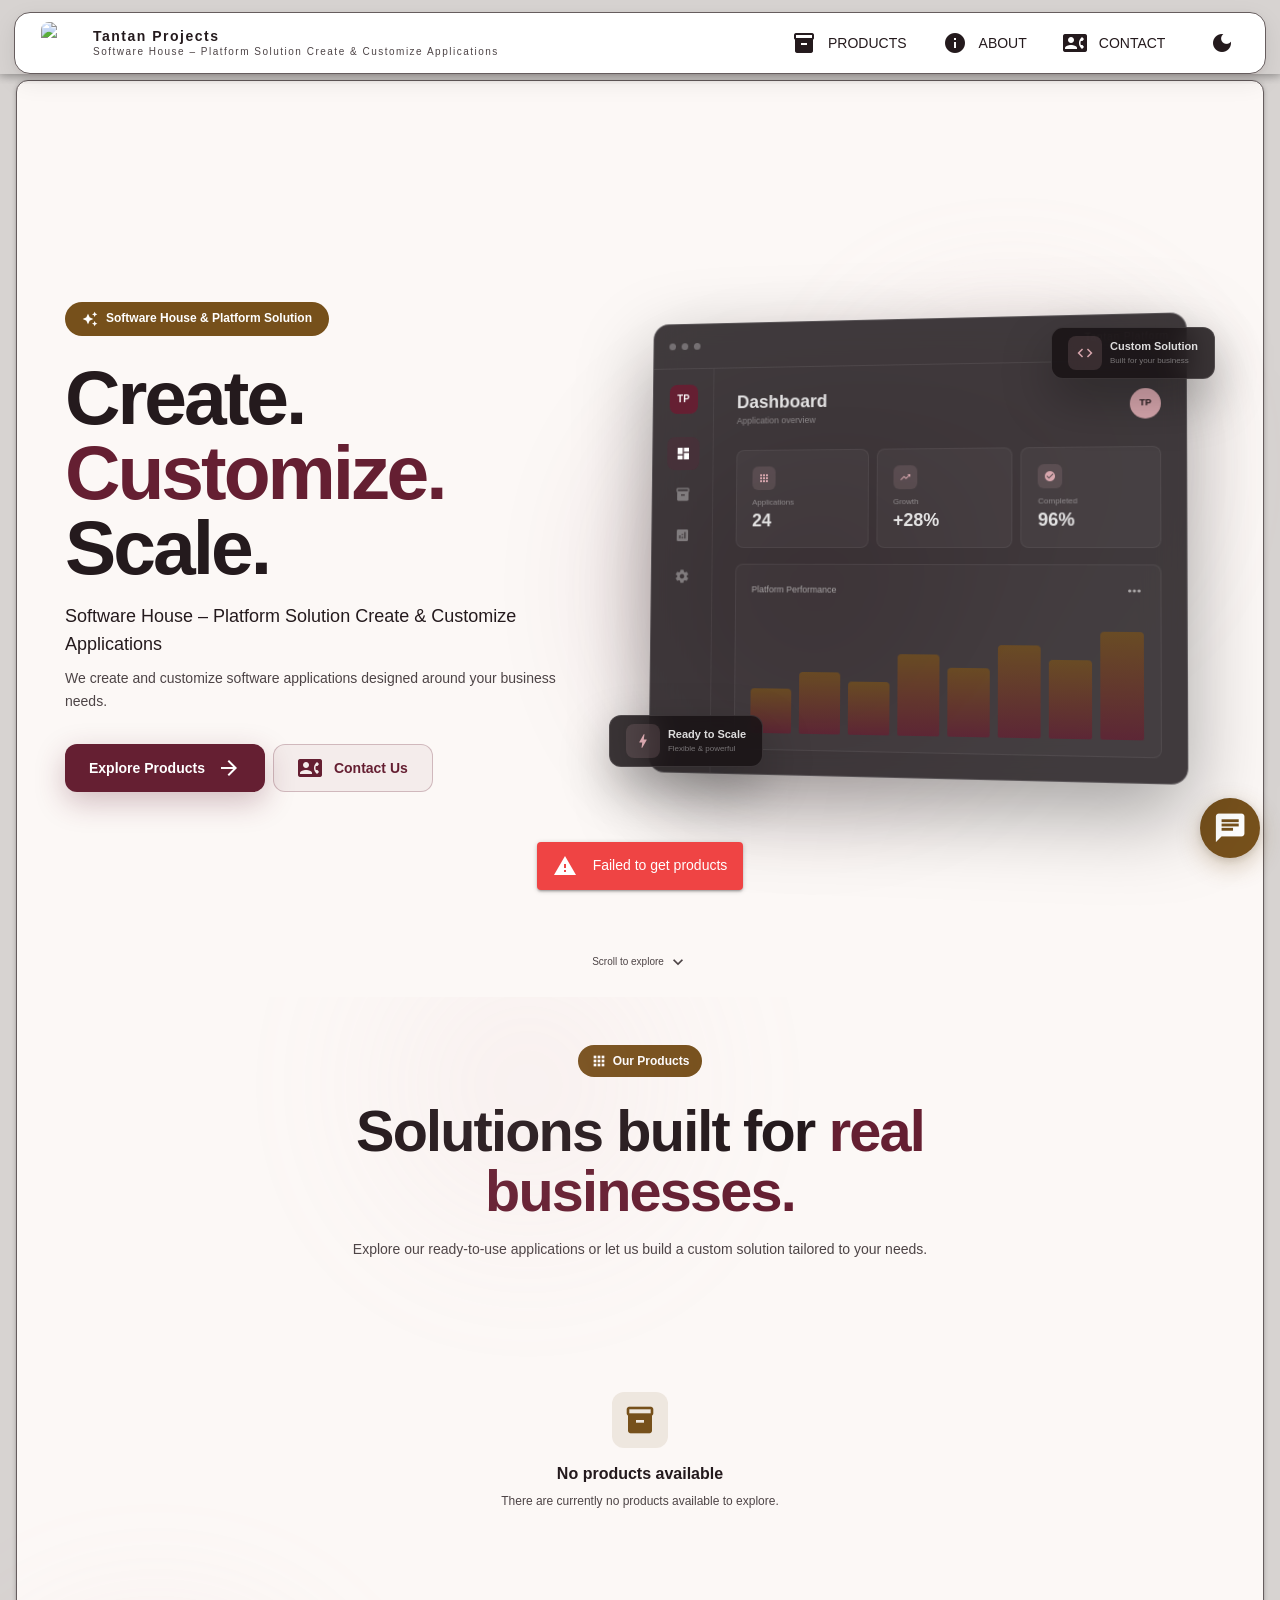
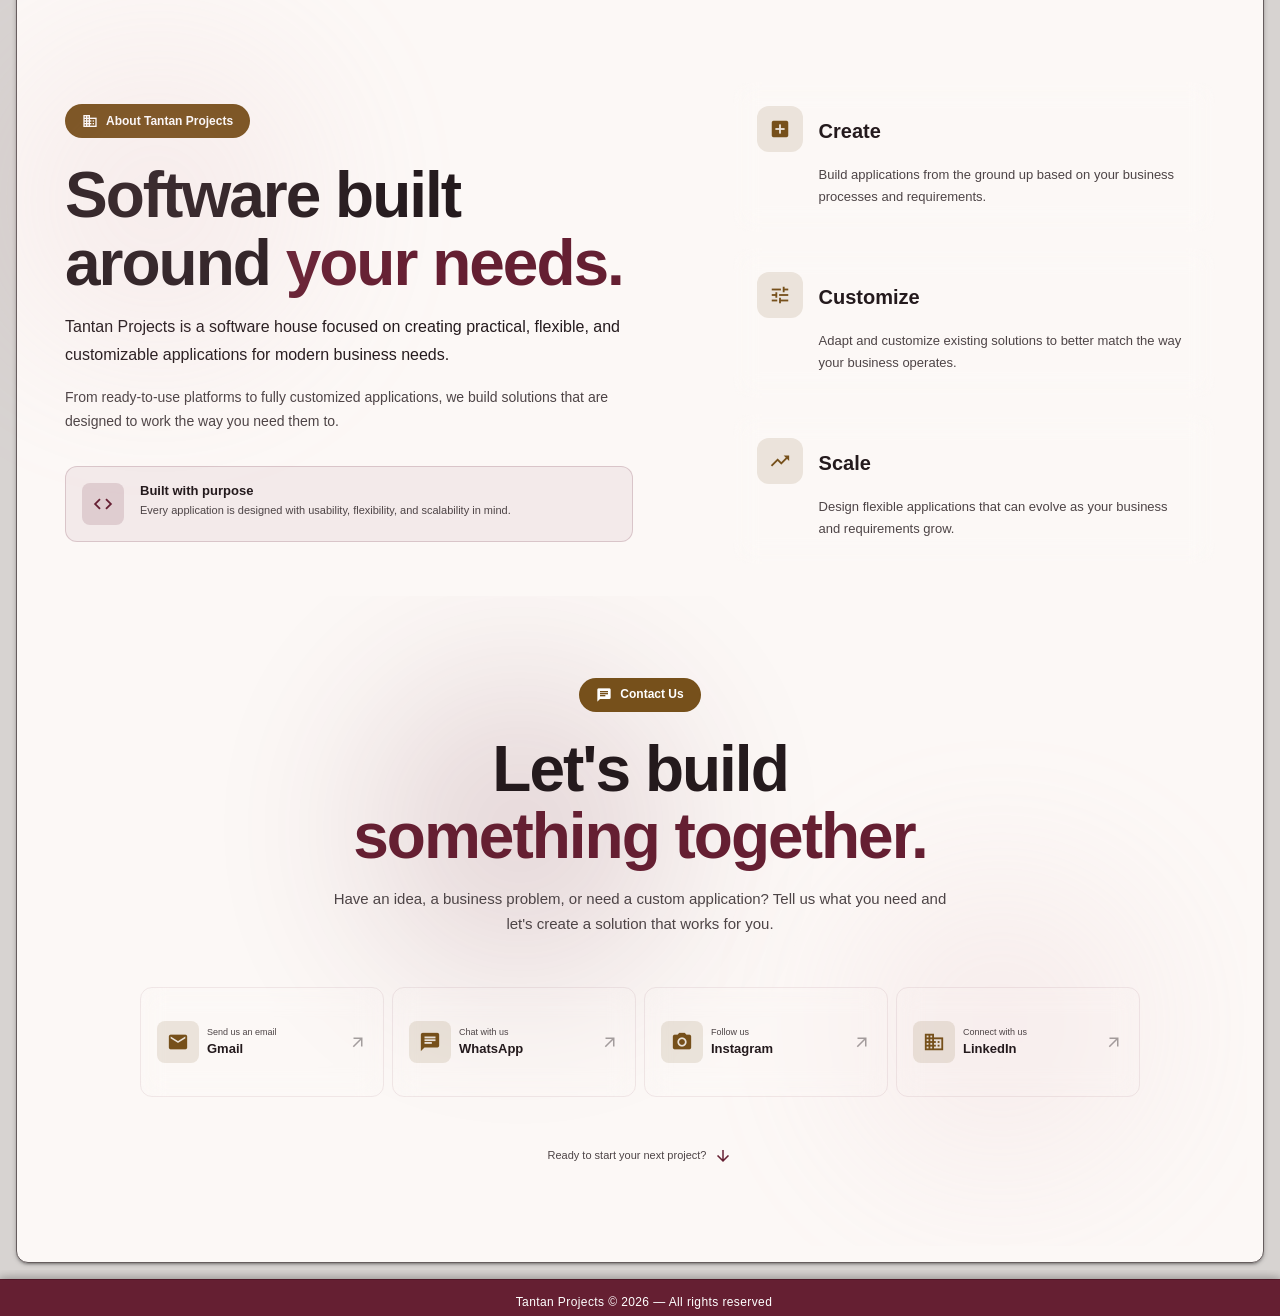
==== commit 4379aaa6: "deploy: landing page" ====
--- a/index.html
+++ b/index.html
@@ -1,4 +1,4 @@
-<!doctype html><html lang=en><head><title>Tantan Projects</title><meta charset=utf-8><meta name=description content="Software House – Platform Solution Create & Customize Applications"><meta name=viewport content="user-scalable=no,initial-scale=1,maximum-scale=1,minimum-scale=1,width=device-width"><meta name=format-detection content="telephone=no"><meta name=msapplication-tap-highlight content=no><meta name=google-site-verification content=google42406c1c1f0047c4.html><meta name=robots content="index, follow"><link rel=canonical href=https://tan-tan-projects.github.io/ ><meta property=og:type content=website><meta property=og:url content=https://tan-tan-projects.github.io/ ><meta property=og:title content="Tantan Projects"><meta property=og:description content="Software House – Platform Solution Create & Customize Applications"><meta property=og:site_name content="Tantan Projects"><meta property=og:image content=https://res.cloudinary.com/tantan-projects/image/upload/v1789484097/kmubyjlcwyaxv9gssgkj.png><meta property=og:image:width content=1200><meta property=og:image:height content=630><meta property=og:image:alt content="Tantan Projects website"><meta name=twitter:card content=summary_large_image><meta name=twitter:title content="Tantan Projects"><meta name=twitter:description content="Software House – Platform Solution Create & Customize Applications"><meta name=twitter:image content=https://res.cloudinary.com/tantan-projects/image/upload/v1789484097/kmubyjlcwyaxv9gssgkj.png><meta name=twitter:image:alt content="Tantan Projects website"><link rel=icon type=image/ico href=/favicon.ico><meta name=theme-color content=#ffffff><style>.skiptranslate,.goog-te-banner-frame,.goog-te-balloon-frame,#goog-gt-tt,.goog-te-spinner-pos{display:none!important}body{top:0!important}</style><script>const countryLanguageMap = {
+<!doctype html><html lang=en><head><title notranslate>Tantan Projects</title><meta charset=utf-8><meta name=description content="Software House – Platform Solution Create & Customize Applications"><meta name=viewport content="user-scalable=no,initial-scale=1,maximum-scale=1,minimum-scale=1,width=device-width"><meta name=format-detection content="telephone=no"><meta name=msapplication-tap-highlight content=no><meta name=google-site-verification content=google42406c1c1f0047c4.html><meta name=robots content="index, follow"><link rel=canonical href=https://tan-tan-projects.github.io/ ><meta property=og:type content=website><meta property=og:url content=https://tan-tan-projects.github.io/ ><meta property=og:title content="Tantan Projects"><meta property=og:description content="Software House – Platform Solution Create & Customize Applications"><meta property=og:site_name content="Tantan Projects"><meta property=og:image content=https://res.cloudinary.com/tantan-projects/image/upload/v1789484097/kmubyjlcwyaxv9gssgkj.png><meta property=og:image:width content=1200><meta property=og:image:height content=630><meta property=og:image:alt content="Tantan Projects website"><meta name=twitter:card content=summary_large_image><meta name=twitter:title content="Tantan Projects"><meta name=twitter:description content="Software House – Platform Solution Create & Customize Applications"><meta name=twitter:image content=https://res.cloudinary.com/tantan-projects/image/upload/v1789484097/kmubyjlcwyaxv9gssgkj.png><meta name=twitter:image:alt content="Tantan Projects website"><link rel=icon type=image/ico href=/favicon.ico><meta name=theme-color content=#ffffff><style>.skiptranslate,.goog-te-banner-frame,.goog-te-balloon-frame,#goog-gt-tt,.goog-te-spinner-pos{display:none!important}body{top:0!important}</style><script>const countryLanguageMap = {
         ID: 'id',
         JP: 'ja',
         KR: 'ko',
@@ -145,7 +145,7 @@
             clearInterval(timer)
           }
         }, 200)
-      }</script><script src="https://translate.google.com/translate_a/element.js?cb=googleTranslateElementInit"></script>  <script type="module" crossorigin src="/assets/index-CW6DexPG.js"></script>
-  <link rel="modulepreload" crossorigin href="/assets/QBtn-1VmItW7v.js">
+      }</script><script src="https://translate.google.com/translate_a/element.js?cb=googleTranslateElementInit"></script>  <script type="module" crossorigin src="/assets/index-C3Dqwtwx.js"></script>
+  <link rel="modulepreload" crossorigin href="/assets/QBtn-Dge0QU03.js">
   <link rel="stylesheet" crossorigin href="/assets/index-c13K3ck-.css">
 </head><body><div id=google_translate_element style="display: none"></div><div id=q-app></div></body></html>
